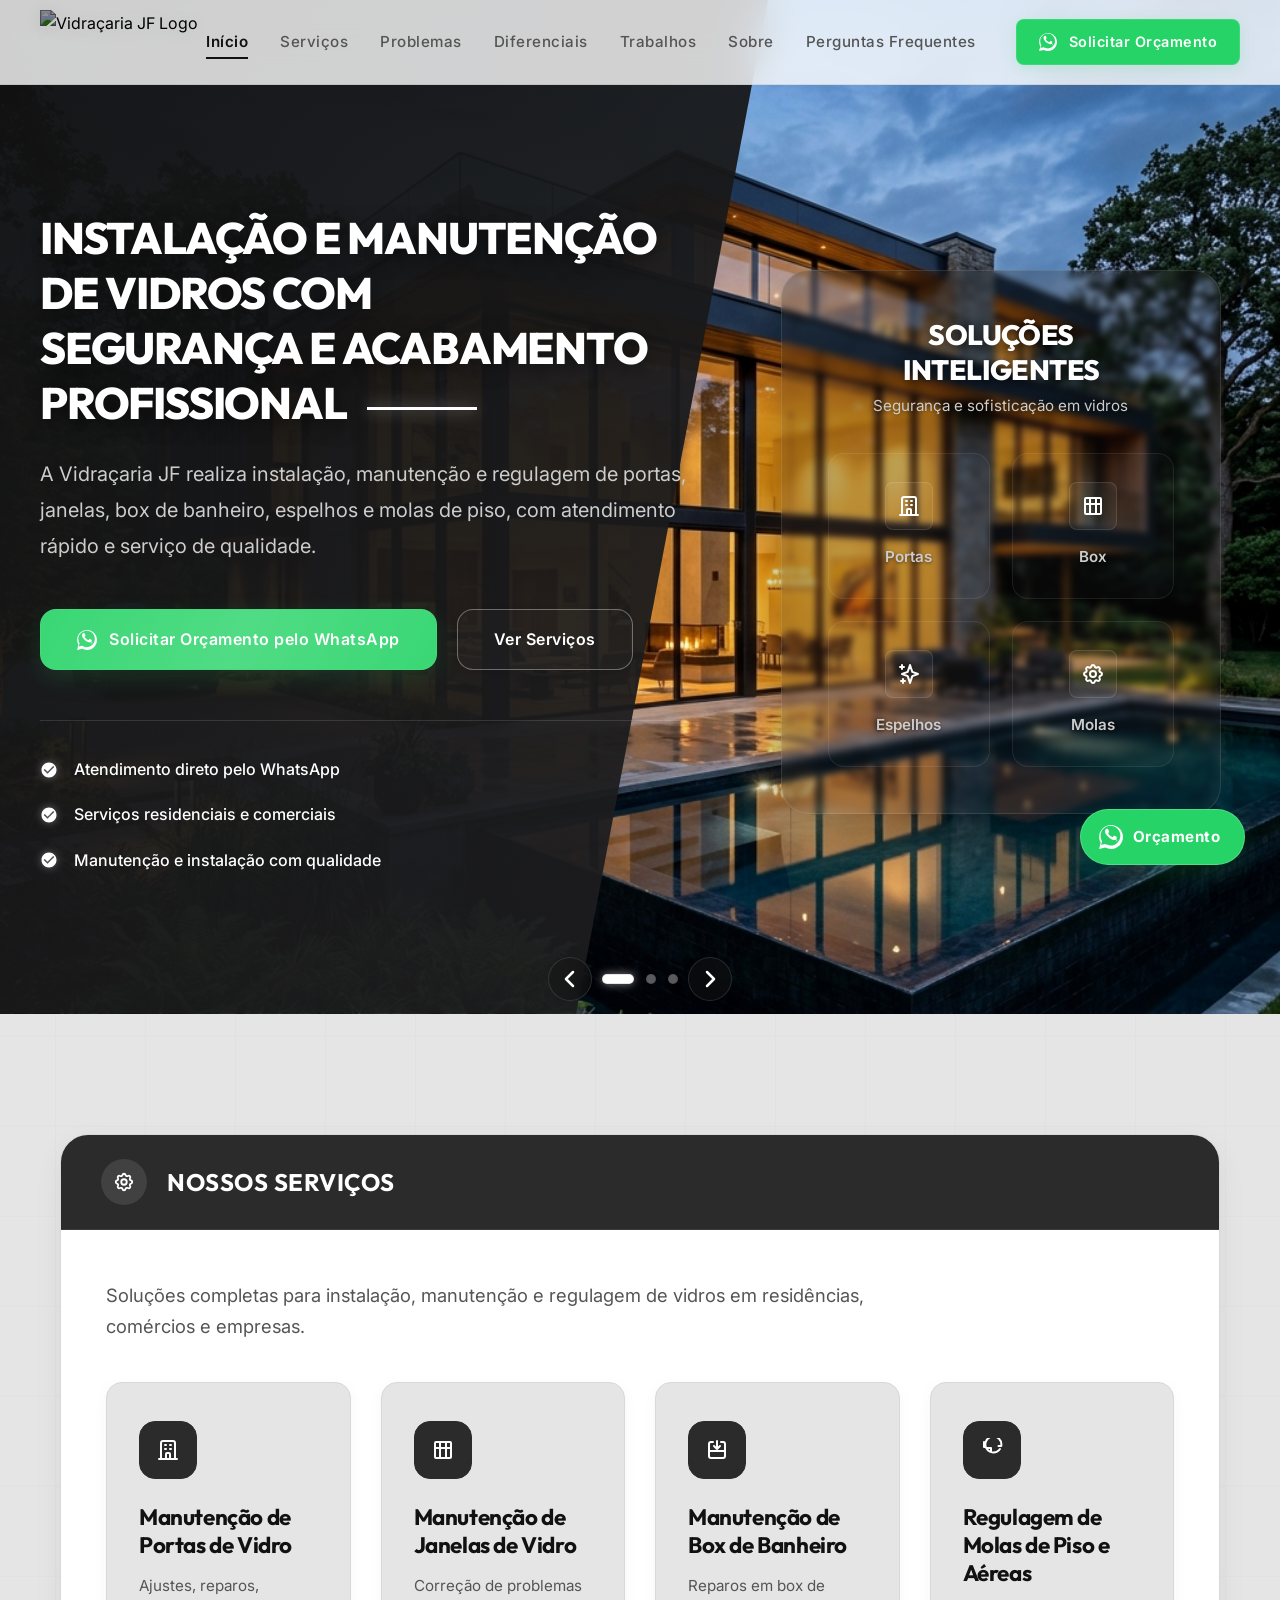
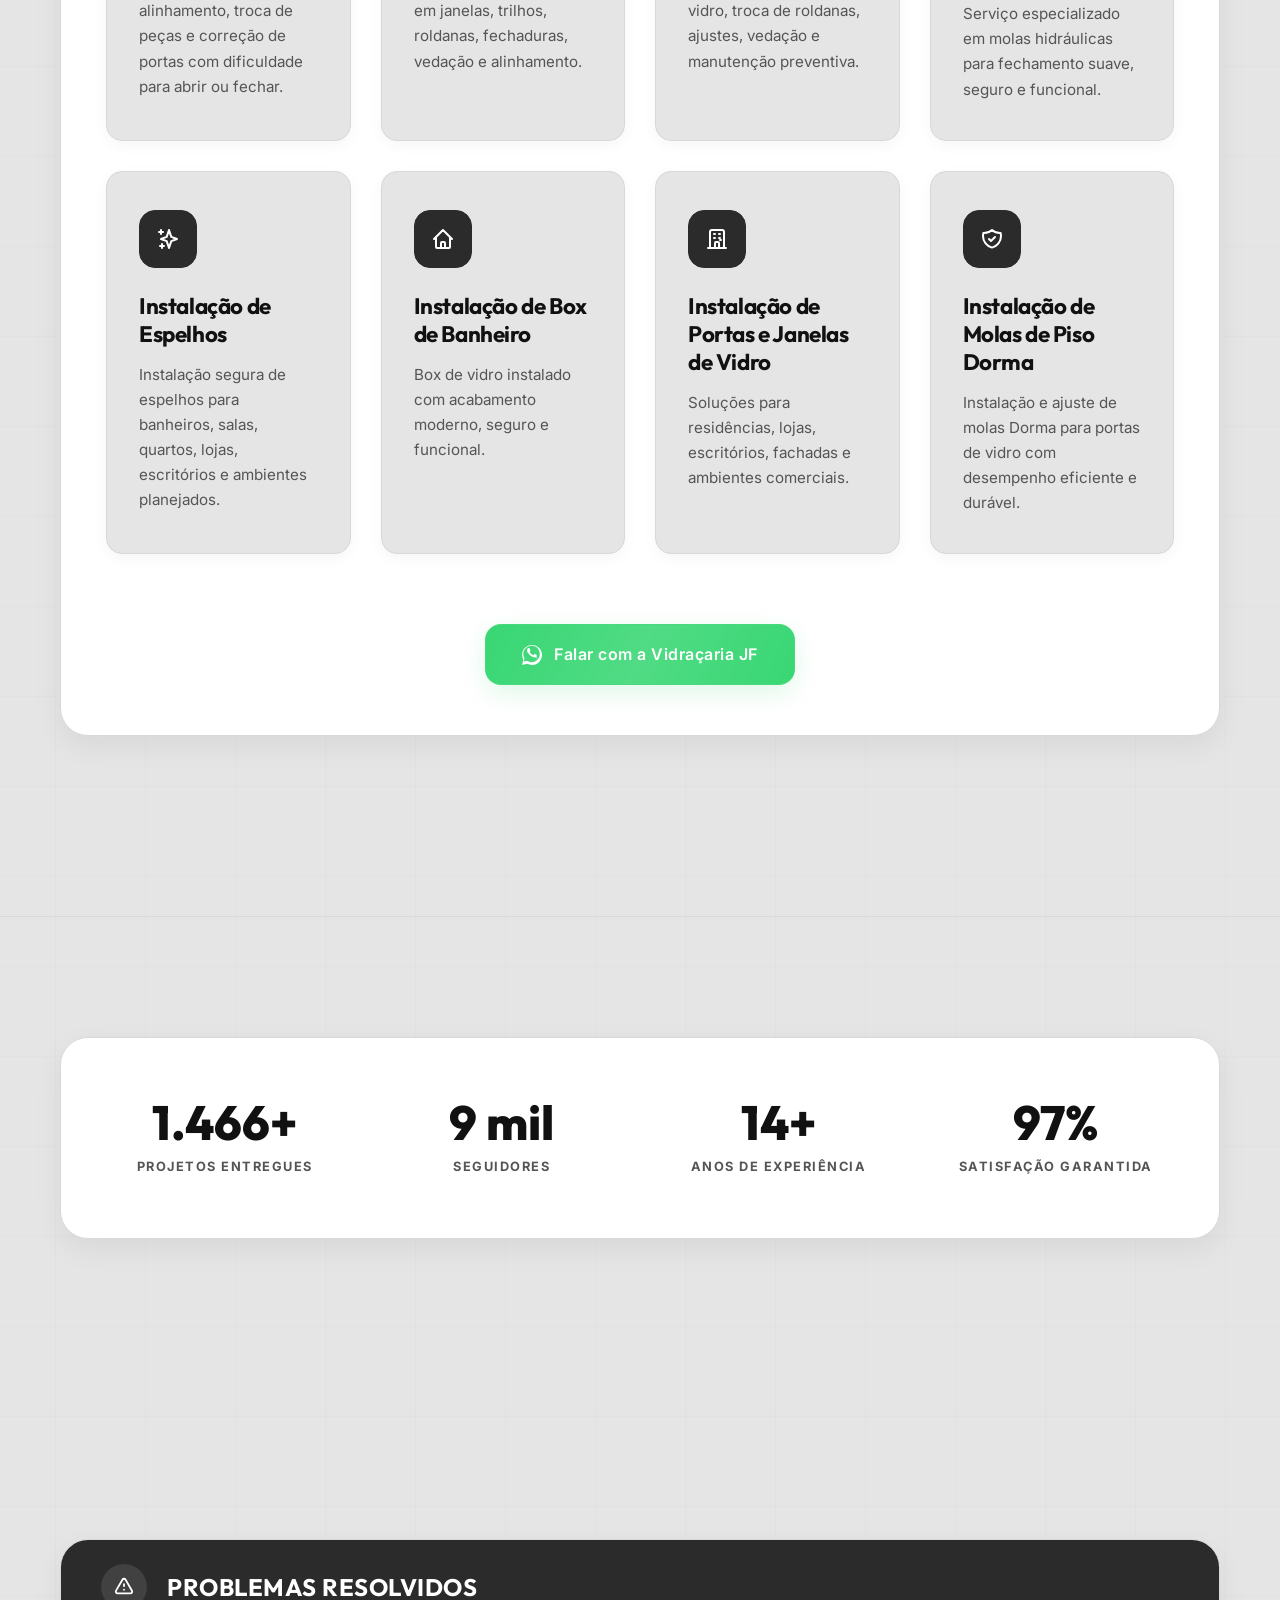
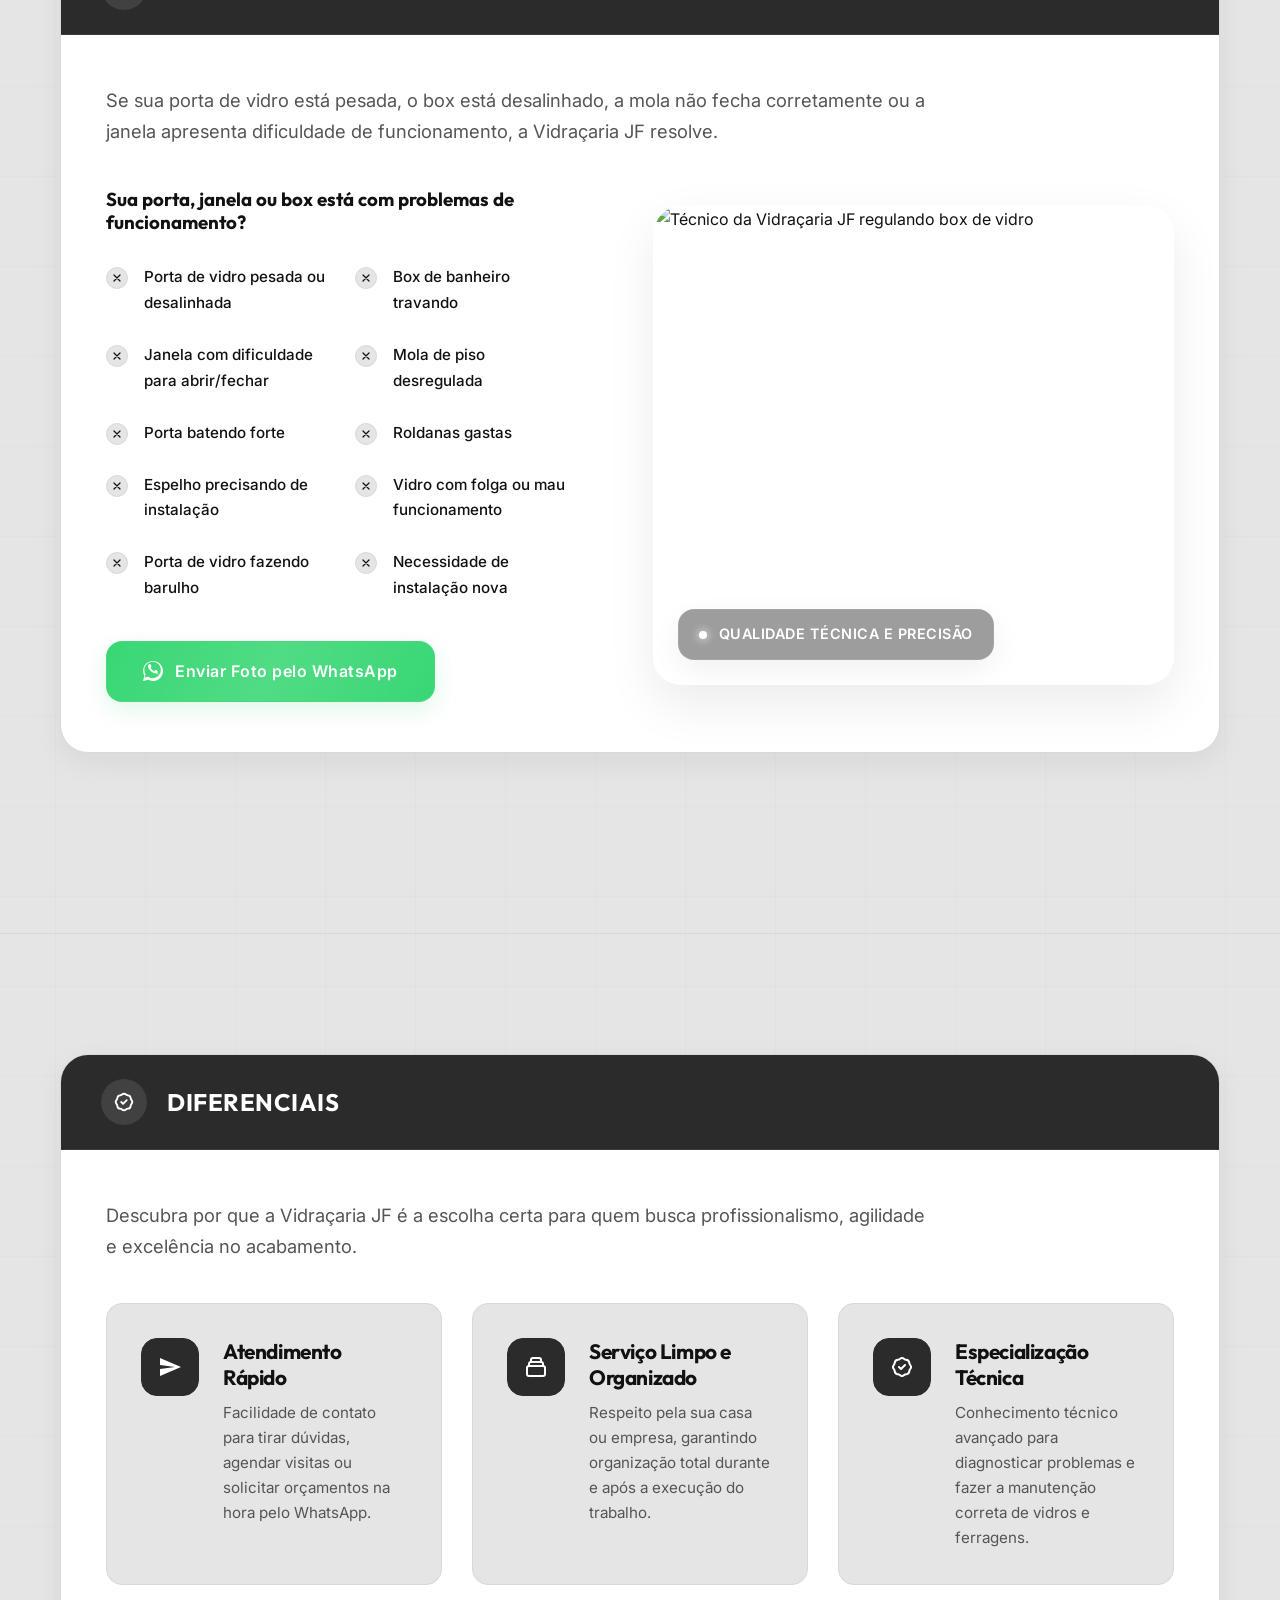
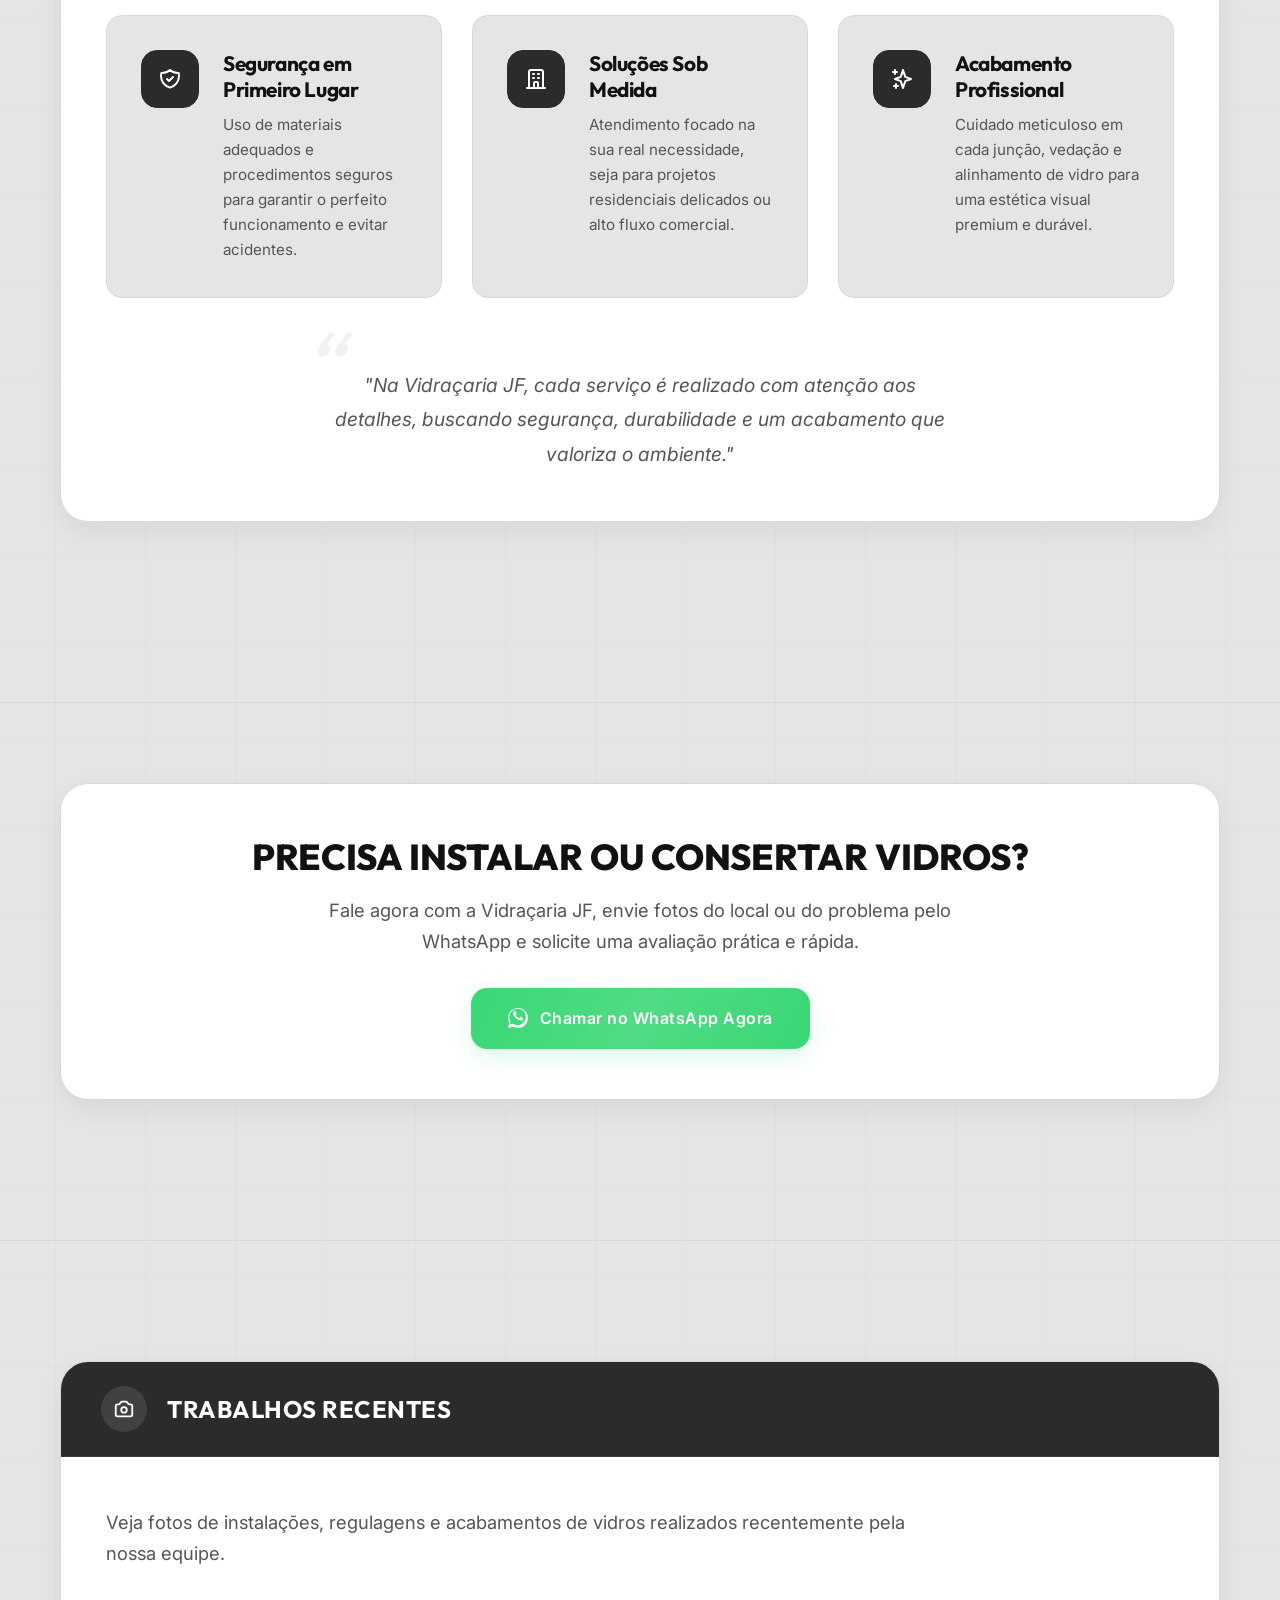
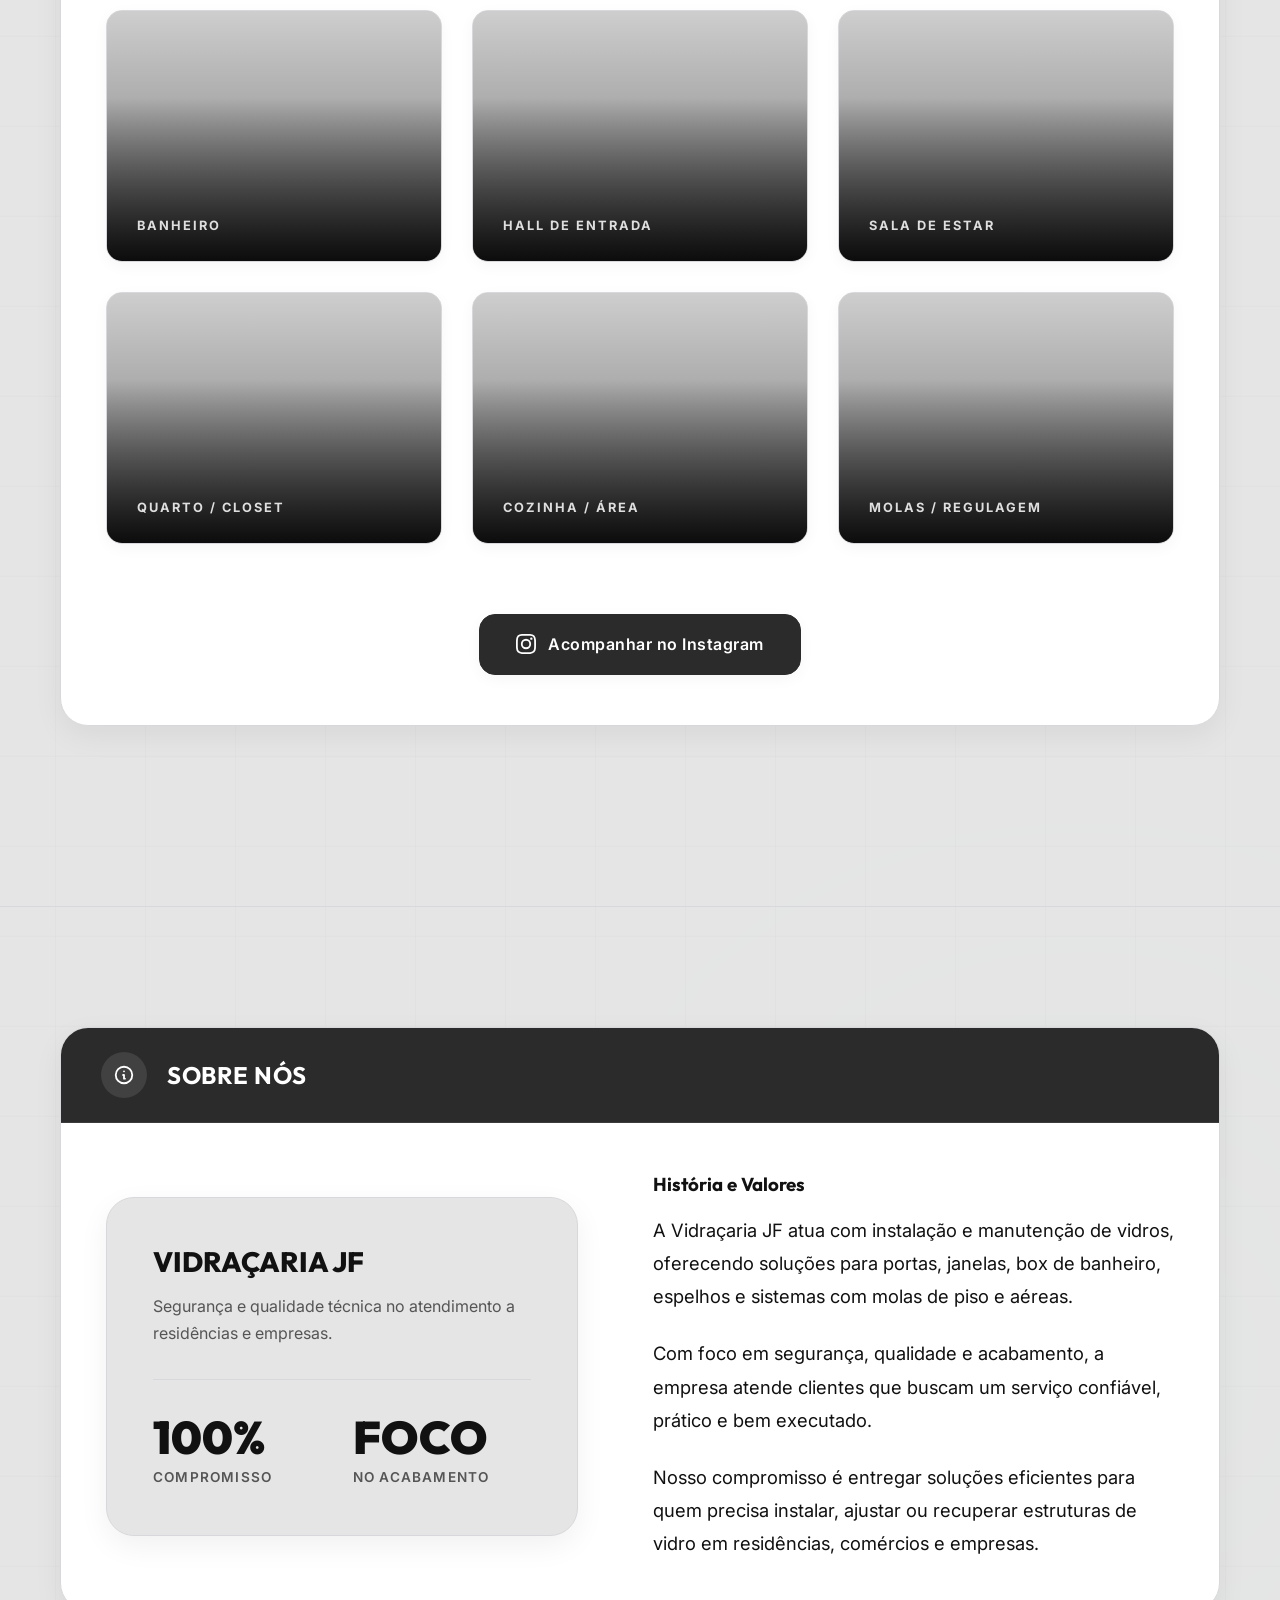
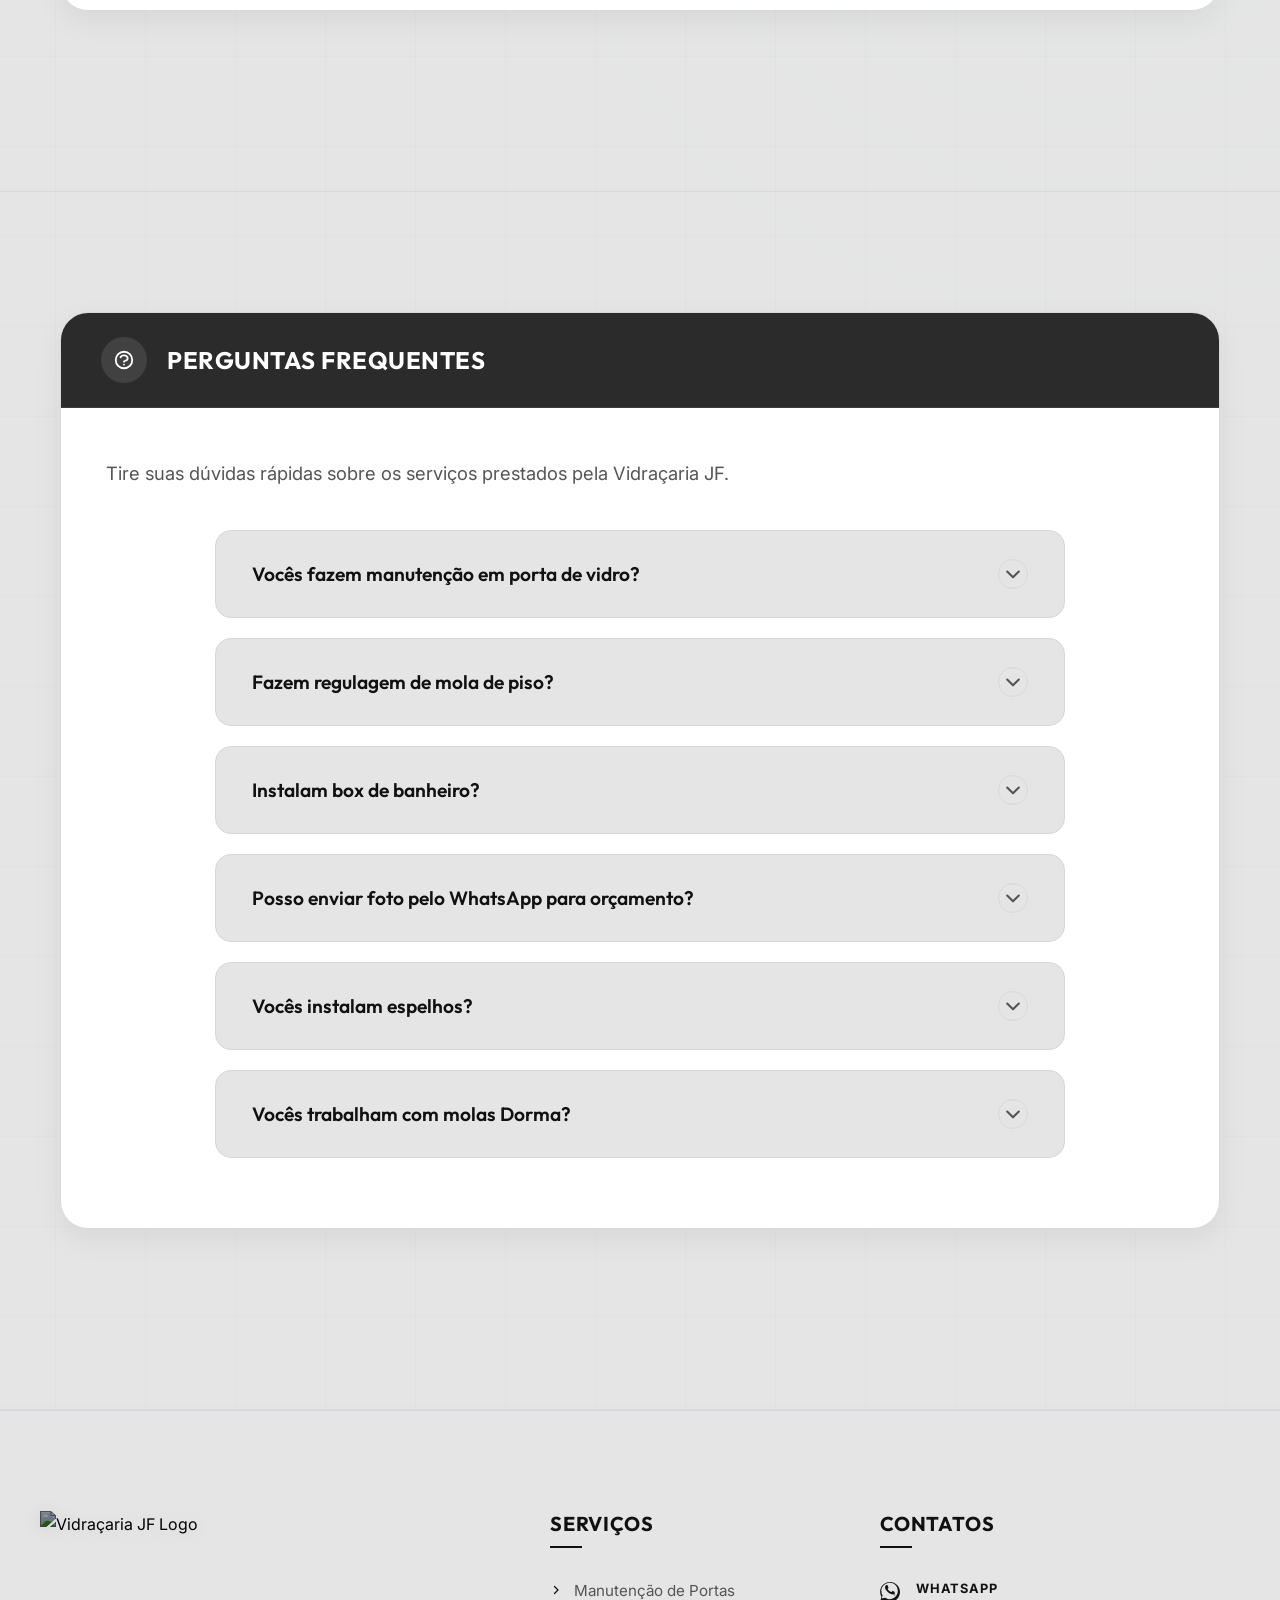
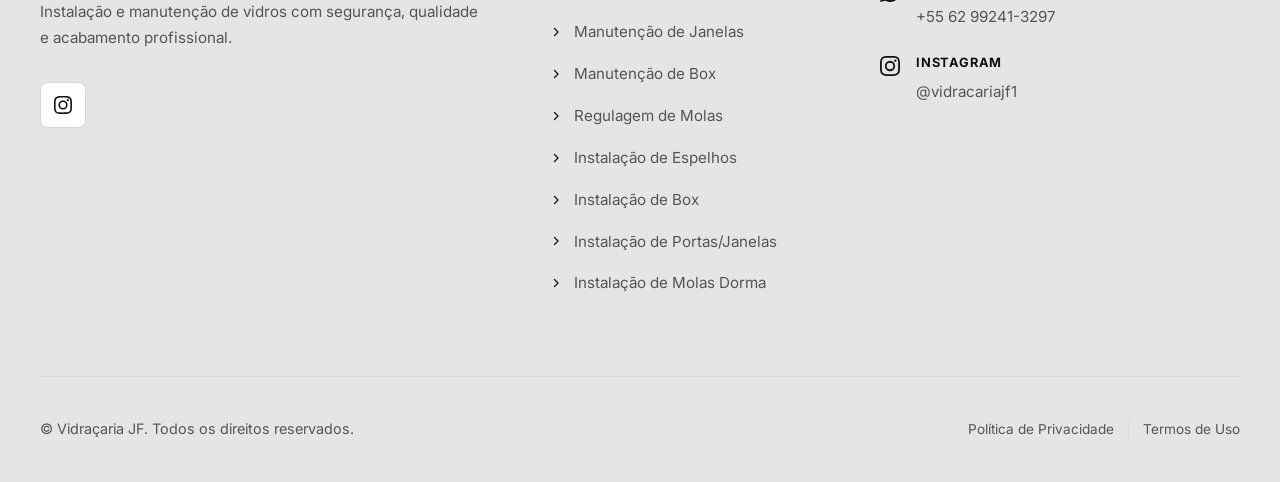
==== index.html @ d9246ce6 "feat(gallery): add new kitchen enclosure image to cozinha album" ====
<!DOCTYPE html>
<html lang="pt-BR">
<head>
  <meta charset="UTF-8">
  <meta name="viewport" content="width=device-width, initial-scale=1.0">
  
  <!-- SEO Meta Tags -->
  <title>Vidraçaria JF | Instalação e Manutenção de Vidros</title>
  <meta name="description" content="Vidraçaria JF realiza instalação e manutenção de portas, janelas, box de banheiro, espelhos e molas de piso. Solicite orçamento pelo WhatsApp.">
  <meta name="keywords" content="vidraçaria jf, manutenção de vidro, box de banheiro, instalação de espelho, molas de piso dorma, regulagem de mola, porta de vidro, janela de vidro">
  <meta name="robots" content="index, follow">
  
  <!-- Open Graph / Facebook -->
  <meta property="og:type" content="website">
  <meta property="og:title" content="Vidraçaria JF | Instalação e Manutenção de Vidros">
  <meta property="og:description" content="Instalação, manutenção e regulagem de portas, janelas, box de banheiro, espelhos e molas de piso com acabamento profissional.">
  <meta property="og:image" content="https://i.ibb.co/GhKznfY/Design-sem-nome-2.webp">
  
  <!-- Favicon -->
  <link rel="icon" type="image/png" href="https://i.ibb.co/GhKznfY/Design-sem-nome-2.webp">

  <!-- CSS Stylesheet -->
  <link rel="stylesheet" href="style.css?v=1.0.20">

  <!-- JS Script -->
  <script src="script.js?v=1.0.20" defer></script>
</head>
<body>
  <!-- Ambient background glass glows -->
  <div class="bg-glow glow-1"></div>
  <div class="bg-glow glow-2"></div>

  <!-- ==========================================================================
     1. FIXED HEADER
     ========================================================================== -->
  <header class="header" id="header">
    <div class="container">
      <a href="#home" class="logo" id="logoLink" aria-label="Vidraçaria JF Home">
        <img src="https://i.ibb.co/GhKznfY/Design-sem-nome-2.webp" alt="Vidraçaria JF Logo">
      </a>
      
      <!-- Hamburger Menu Toggle (Mobile) -->
      <button class="menu-toggle" id="menuToggle" aria-label="Abrir Menu">
        <span></span>
        <span></span>
        <span></span>
      </button>

      <!-- Navigation Menu -->
      <nav class="nav" id="navMenu">
        <ul class="nav-list">
          <li><a href="#home" class="nav-link active">Início</a></li>
          <li><a href="#servicos" class="nav-link">Serviços</a></li>
          <li><a href="#problemas" class="nav-link">Problemas</a></li>
          <li><a href="#diferenciais" class="nav-link">Diferenciais</a></li>
          <li><a href="#trabalhos" class="nav-link">Trabalhos</a></li>
          <li><a href="#sobre" class="nav-link">Sobre</a></li>
          <li><a href="#faq" class="nav-link">Perguntas Frequentes</a></li>
        </ul>
        <div class="header-cta">
          <a href="#orcamento-cta" class="btn btn-whatsapp-dark" id="headerCtaBtn">
            <svg width="18" height="18" fill="currentColor" viewBox="0 0 24 24"><path d="M.057 24l1.687-6.163c-1.041-1.804-1.588-3.849-1.587-5.946C.06 5.348 5.397.01 12.008.01c3.202.001 6.212 1.246 8.477 3.514 2.266 2.268 3.507 5.28 3.505 8.484-.004 6.657-5.34 11.997-11.953 11.997-2.005-.001-3.973-.502-5.724-1.455L0 24zm6.59-4.846c1.6.95 3.197 1.451 4.793 1.453 5.467 0 9.913-4.444 9.916-9.91.002-2.65-1.02-5.14-2.871-6.994C16.634 1.85 14.15 .83 11.516.83c-5.47 0-9.917 4.444-9.92 9.912-.002 1.944.512 3.842 1.488 5.53l-.999 3.651 3.734-.979c1.643.896 3.12 1.32 4.828 1.32zm10.963-7.478c-.3-.15-1.77-.875-2.043-.974-.275-.099-.475-.149-.675.15-.2.299-.775.974-.95 1.174-.175.199-.35.224-.65.074-.3-.15-1.265-.467-2.41-1.485-.89-.793-1.49-1.773-1.665-2.073-.175-.3-.019-.461.13-.611.134-.134.3-.349.45-.524.149-.174.199-.299.299-.499.1-.2.05-.374-.025-.524-.075-.15-.675-1.625-.925-2.224-.244-.589-.493-.51-.675-.519-.175-.009-.375-.01-.575-.01a1.102 1.102 0 0 0-.799.374c-.275.299-1.05 1.024-1.05 2.499 0 1.475 1.075 2.899 1.225 3.099.15.199 2.116 3.23 5.125 4.53.715.309 1.273.494 1.708.633.718.228 1.37.196 1.887.119.577-.087 1.77-.724 2.02-.1.399.249.25.799.15.998.05.2.025.374-.025.524s-.3.15-.6.074z"/></svg>
            Solicitar Orçamento
          </a>
        </div>
      </nav>
    </div>
  </header>

  <!-- ==========================================================================
     2. HERO SECTION / PRIMEIRA DOBRA
     ========================================================================== */ -->
  <section class="hero" id="home">
    <div class="container">
      <div class="hero-grid">
        
        <!-- Left Side: Content -->
        <div class="hero-content reveal">
          <h1>Instalação e Manutenção de Vidros com <span>Segurança e Acabamento Profissional</span></h1>
          <p class="subtitle">A Vidraçaria JF realiza instalação, manutenção e regulagem de portas, janelas, box de banheiro, espelhos e molas de piso, com atendimento rápido e serviço de qualidade.</p>
          
          <div class="hero-actions">
            <a href="#orcamento-cta" class="btn btn-whatsapp" id="heroCtaWhatsapp">
              <svg width="20" height="20" fill="currentColor" viewBox="0 0 24 24"><path d="M.057 24l1.687-6.163c-1.041-1.804-1.588-3.849-1.587-5.946C.06 5.348 5.397.01 12.008.01c3.202.001 6.212 1.246 8.477 3.514 2.266 2.268 3.507 5.28 3.505 8.484-.004 6.657-5.34 11.997-11.953 11.997-2.005-.001-3.973-.502-5.724-1.455L0 24zm6.59-4.846c1.6.95 3.197 1.451 4.793 1.453 5.467 0 9.913-4.444 9.916-9.91.002-2.65-1.02-5.14-2.871-6.994C16.634 1.85 14.15 .83 11.516.83c-5.47 0-9.917 4.444-9.92 9.912-.002 1.944.512 3.842 1.488 5.53l-.999 3.651 3.734-.979c1.643.896 3.12 1.32 4.828 1.32zm10.963-7.478c-.3-.15-1.77-.875-2.043-.974-.275-.099-.475-.149-.675.15-.2.299-.775.974-.95 1.174-.175.199-.35.224-.65.074-.3-.15-1.265-.467-2.41-1.485-.89-.793-1.49-1.773-1.665-2.073-.175-.3-.019-.461.13-.611.134-.134.3-.349.45-.524.149-.174.199-.299.299-.499.1-.2.05-.374-.025-.524-.075-.15-.675-1.625-.925-2.224-.244-.589-.493-.51-.675-.519-.175-.009-.375-.01-.575-.01a1.102 1.102 0 0 0-.799.374c-.275.299-1.05 1.024-1.05 2.499 0 1.475 1.075 2.899 1.225 3.099.15.199 2.116 3.23 5.125 4.53.715.309 1.273.494 1.708.633.718.228 1.37.196 1.887.119.577-.087 1.77-.724 2.02-.1.399.249.25.799.15.998.05.2.025.374-.025.524s-.3.15-.6.074z"/></svg>
              Solicitar Orçamento pelo WhatsApp
            </a>
            <a href="#servicos" class="btn btn-outline" id="heroCtaServices">Ver Serviços</a>
          </div>
          
          <div class="hero-features">
            <div class="hero-feature-item">
              <svg width="18" height="18" fill="currentColor" viewBox="0 0 24 24"><path d="M12 2C6.48 2 2 6.48 2 12s4.48 10 10 10 10-4.48 10-10S17.52 2 12 2zm-2 15l-5-5 1.41-1.41L10 14.17l7.59-7.59L19 8l-9 9z"/></svg>
              <span>Atendimento direto pelo WhatsApp</span>
            </div>
            <div class="hero-feature-item">
              <svg width="18" height="18" fill="currentColor" viewBox="0 0 24 24"><path d="M12 2C6.48 2 2 6.48 2 12s4.48 10 10 10 10-4.48 10-10S17.52 2 12 2zm-2 15l-5-5 1.41-1.41L10 14.17l7.59-7.59L19 8l-9 9z"/></svg>
              <span>Serviços residenciais e comerciais</span>
            </div>
            <div class="hero-feature-item">
              <svg width="18" height="18" fill="currentColor" viewBox="0 0 24 24"><path d="M12 2C6.48 2 2 6.48 2 12s4.48 10 10 10 10-4.48 10-10S17.52 2 12 2zm-2 15l-5-5 1.41-1.41L10 14.17l7.59-7.59L19 8l-9 9z"/></svg>
              <span>Manutenção e instalação com qualidade</span>
            </div>
          </div>
        </div>
        
        <!-- Right Side: Hero Visual with Glass Overlay Card -->
        <div class="hero-visual reveal delay-200">
          <div class="glass-card-wrapper hero-overlay-card">
            <div class="glass-card-header">
              <h3>Soluções Inteligentes</h3>
              <p>Segurança e sofisticação em vidros</p>
            </div>
            
            <div class="glass-items-grid">
              <div class="glass-item">
                <div class="icon-box">
                  <!-- Door SVG -->
                  <svg width="24" height="24" fill="none" stroke="currentColor" stroke-width="2" viewBox="0 0 24 24"><path stroke-linecap="round" stroke-linejoin="round" d="M19 21V5a2 2 0 00-2-2H7a2 2 0 00-2 2v16m14 0h2m-2 0h-5m-9 0H3m2 0h5M9 7h1m-1 4h1m4-4h1m-1 4h1m-5 10v-5a1 1 0 011-1h2a1 1 0 011 1v5m-4 0h4"/></svg>
                </div>
                <span>Portas</span>
              </div>
              
              <div class="glass-item">
                <div class="icon-box">
                  <!-- Box/Shower SVG -->
                  <svg width="24" height="24" fill="none" stroke="currentColor" stroke-width="2" viewBox="0 0 24 24"><path stroke-linecap="round" stroke-linejoin="round" d="M4 5a1 1 0 011-1h14a1 1 0 011 1v14a1 1 0 01-1 1H5a1 1 0 01-1-1V5z M9 4v16M15 4v16M4 10h16"/></svg>
                </div>
                <span>Box</span>
              </div>
              
              <div class="glass-item">
                <div class="icon-box">
                  <!-- Mirror/Sparkles SVG -->
                  <svg width="24" height="24" fill="none" stroke="currentColor" stroke-width="2" viewBox="0 0 24 24"><path stroke-linecap="round" stroke-linejoin="round" d="M5 3v4M3 5h4M6 17v4m-2-2h4m5-16l2.286 6.857L21 12l-5.714 2.143L13 21l-2.286-6.857L5 12l5.714-2.143L13 3z"/></svg>
                </div>
                <span>Espelhos</span>
              </div>
              
              <div class="glass-item">
                <div class="icon-box">
                  <!-- Wrench/Spring SVG -->
                  <svg width="24" height="24" fill="none" stroke="currentColor" stroke-width="2" viewBox="0 0 24 24"><path stroke-linecap="round" stroke-linejoin="round" d="M10.325 4.317c.426-1.756 2.924-1.756 3.35 0a1.724 1.724 0 002.573 1.066c1.543-.94 3.31.826 2.37 2.37a1.724 1.724 0 001.065 2.572c1.756.426 1.756 2.924 0 3.35a1.724 1.724 0 00-1.066 2.573c.94 1.543-.826 3.31-2.37 2.37a1.724 1.724 0 00-2.572 1.065c-.426 1.756-2.924 1.756-3.35 0a1.724 1.724 0 00-2.573-1.066c-1.543.94-3.31-.826-2.37-2.37a1.724 1.724 0 00-1.065-2.572c-1.756-.426-1.756-2.924 0-3.35a1.724 1.724 0 001.066-2.573c-.94-1.543.826-3.31 2.37-2.37.996.608 2.296.07 2.572-1.065z M15 12a3 3 0 11-6 0 3 3 0 016 0z"/></svg>
                </div>
                <span>Molas</span>
              </div>
            </div>
          </div>

        </div>
        
      </div>
    </div>
    
    <!-- Slider dots visual element -->
    <div class="hero-slider-dots">
      <span class="dot active"></span>
      <span class="dot"></span>
      <span class="dot"></span>
    </div>

    <!-- Slider navigation arrows -->
    <button class="hero-slider-arrow prev" id="heroPrevBtn" aria-label="Slide anterior">
      <svg width="24" height="24" fill="none" stroke="currentColor" stroke-width="2.5" viewBox="0 0 24 24"><path stroke-linecap="round" stroke-linejoin="round" d="M15 19l-7-7 7-7"/></svg>
    </button>
    <button class="hero-slider-arrow next" id="heroNextBtn" aria-label="Próximo slide">
      <svg width="24" height="24" fill="none" stroke="currentColor" stroke-width="2.5" viewBox="0 0 24 24"><path stroke-linecap="round" stroke-linejoin="round" d="M9 5l7 7-7 7"/></svg>
    </button>
  </section>

  <main>
    <!-- ==========================================================================
       3. SEÇÃO DE SERVIÇOS
       ========================================================================== */ -->
    <section class="section services" id="servicos">
      <div class="container">
        
        <div class="panel-boxed reveal">
          <div class="section-banner-title">
            <div class="banner-icon">
              <!-- Wrench/Gear SVG -->
              <svg width="24" height="24" fill="none" stroke="currentColor" stroke-width="2" viewBox="0 0 24 24"><path stroke-linecap="round" stroke-linejoin="round" d="M10.325 4.317c.426-1.756 2.924-1.756 3.35 0a1.724 1.724 0 002.573 1.066c1.543-.94 3.31.826 2.37 2.37a1.724 1.724 0 001.065 2.572c1.756.426 1.756 2.924 0 3.35a1.724 1.724 0 00-1.066 2.573c.94 1.543-.826 3.31-2.37 2.37a1.724 1.724 0 00-2.572 1.065c-.426 1.756-2.924 1.756-3.35 0a1.724 1.724 0 00-2.573-1.066c-1.543.94-3.31-.826-2.37-2.37a1.724 1.724 0 00-1.065-2.572c-1.756-.426-1.756-2.924 0-3.35a1.724 1.724 0 001.066-2.573c-.94-1.543.826-3.31 2.37-2.37.996.608 2.296.07 2.572-1.065z M15 12a3 3 0 11-6 0 3 3 0 016 0z"/></svg>
            </div>
            <h2>Nossos Serviços</h2>
          </div>
          
          <div class="panel-content">
            <p class="section-banner-intro">Soluções completas para instalação, manutenção e regulagem de vidros em residências, comércios e empresas.</p>
            <div class="services-grid">
                <!-- Card 1 -->
              <div class="service-card reveal" id="servico-portas">
                <div class="icon-wrapper">
                  <svg width="24" height="24" fill="none" stroke="currentColor" stroke-width="2" viewBox="0 0 24 24"><path stroke-linecap="round" stroke-linejoin="round" d="M19 21V5a2 2 0 00-2-2H7a2 2 0 00-2 2v16m14 0h2m-2 0h-5m-9 0H3m2 0h5M9 7h1m-1 4h1m4-4h1m-1 4h1m-5 10v-5a1 1 0 011-1h2a1 1 0 011 1v5m-4 0h4"/></svg>
                </div>
                <h3>Manutenção de Portas de Vidro</h3>
                <p>Ajustes, reparos, alinhamento, troca de peças e correção de portas com dificuldade para abrir ou fechar.</p>
              </div>
              
              <!-- Card 2 -->
              <div class="service-card reveal delay-100" id="servico-janelas">
                <div class="icon-wrapper">
                  <svg width="24" height="24" fill="none" stroke="currentColor" stroke-width="2" viewBox="0 0 24 24"><path stroke-linecap="round" stroke-linejoin="round" d="M4 5a1 1 0 011-1h14a1 1 0 011 1v14a1 1 0 01-1 1H5a1 1 0 01-1-1V5z M9 4v16M15 4v16M4 10h16"/></svg>
                </div>
                <h3>Manutenção de Janelas de Vidro</h3>
                <p>Correção de problemas em janelas, trilhos, roldanas, fechaduras, vedação e alinhamento.</p>
              </div>
              
              <!-- Card 3 -->
              <div class="service-card reveal delay-200" id="servico-box">
                <div class="icon-wrapper">
                  <svg width="24" height="24" fill="none" stroke="currentColor" stroke-width="2" viewBox="0 0 24 24"><path stroke-linecap="round" stroke-linejoin="round" d="M8 4H6a2 2 0 00-2 2v12a2 2 0 002 2h12a2 2 0 002-2V6a2 2 0 00-2-2h-2m-4-1v8m0 0l3-3m-3 3L9 8m-5 5h16"/></svg>
                </div>
                <h3>Manutenção de Box de Banheiro</h3>
                <p>Reparos em box de vidro, troca de roldanas, ajustes, vedação e manutenção preventiva.</p>
              </div>
              
              <!-- Card 4 -->
              <div class="service-card reveal delay-300" id="servico-molas">
                <div class="icon-wrapper">
                  <svg width="24" height="24" fill="none" stroke="currentColor" stroke-width="2" viewBox="0 0 24 24"><path stroke-linecap="round" stroke-linejoin="round" d="M4 4v5h.582m15.356 2A8.001 8.001 0 1121.21 8H18.5M7 10h4v4"/></svg>
                </div>
                <h3>Regulagem de Molas de Piso e Aéreas</h3>
                <p>Serviço especializado em molas hidráulicas para fechamento suave, seguro e funcional.</p>
              </div>
              
              <!-- Card 5 -->
              <div class="service-card reveal" id="servico-espelhos">
                <div class="icon-wrapper">
                  <svg width="24" height="24" fill="none" stroke="currentColor" stroke-width="2" viewBox="0 0 24 24"><path stroke-linecap="round" stroke-linejoin="round" d="M5 3v4M3 5h4M6 17v4m-2-2h4m5-16l2.286 6.857L21 12l-5.714 2.143L13 21l-2.286-6.857L5 12l5.714-2.143L13 3z"/></svg>
                </div>
                <h3>Instalação de Espelhos</h3>
                <p>Instalação segura de espelhos para banheiros, salas, quartos, lojas, escritórios e ambientes planejados.</p>
              </div>
              
              <!-- Card 6 -->
              <div class="service-card reveal delay-100" id="servico-inst-box">
                <div class="icon-wrapper">
                  <svg width="24" height="24" fill="none" stroke="currentColor" stroke-width="2" viewBox="0 0 24 24"><path stroke-linecap="round" stroke-linejoin="round" d="M3 12l2-2m0 0l7-7 7 7M5 10v10a1 1 0 001 1h3m10-11l2 2m-2-2v10a1 1 0 01-1 1h-3m-6 0a1 1 0 001-1v-4a1 1 0 011-1h2a1 1 0 011 1v4a1 1 0 001 1m-6 0h6"/></svg>
                </div>
                <h3>Instalação de Box de Banheiro</h3>
                <p>Box de vidro instalado com acabamento moderno, seguro e funcional.</p>
              </div>
              
              <!-- Card 7 -->
              <div class="service-card reveal delay-200" id="servico-inst-portas-janelas">
                <div class="icon-wrapper">
                  <svg width="24" height="24" fill="none" stroke="currentColor" stroke-width="2" viewBox="0 0 24 24"><path stroke-linecap="round" stroke-linejoin="round" d="M19 21V5a2 2 0 00-2-2H7a2 2 0 00-2 2v16m14 0h2m-2 0h-5m-9 0H3m2 0h5M9 7h1m-1 4h1m4-4h1m-1 4h1m-5 10v-5a1 1 0 011-1h2a1 1 0 011 1v5m-4 0h4 M15 13h1"/></svg>
                </div>
                <h3>Instalação de Portas e Janelas de Vidro</h3>
                <p>Soluções para residências, lojas, escritórios, fachadas e ambientes comerciais.</p>
              </div>
              
              <!-- Card 8 -->
              <div class="service-card reveal delay-300" id="servico-molas-piso">
                <div class="icon-wrapper">
                  <svg width="24" height="24" fill="none" stroke="currentColor" stroke-width="2" viewBox="0 0 24 24"><path stroke-linecap="round" stroke-linejoin="round" d="M9 12l2 2 4-4m5.618-4.016A11.955 11.955 0 0112 2.944a11.955 11.955 0 01-8.618 3.04A12.02 12.02 0 003 9c0 5.591 3.824 10.29 9 11.622 5.176-1.332 9-6.03 9-11.622 0-1.042-.133-2.052-.382-3.016z"/></svg>
                </div>
                <h3>Instalação de Molas de Piso Dorma</h3>
                <p>Instalação e ajuste de molas Dorma para portas de vidro com desempenho eficiente e durável.</p>
              </div>
              
            </div>
            
            <div class="services-action reveal">
              <a href="#orcamento-cta" class="btn btn-whatsapp" id="servicesCtaBtn">
                <svg width="20" height="20" fill="currentColor" viewBox="0 0 24 24"><path d="M.057 24l1.687-6.163c-1.041-1.804-1.588-3.849-1.587-5.946C.06 5.348 5.397.01 12.008.01c3.202.001 6.212 1.246 8.477 3.514 2.266 2.268 3.507 5.28 3.505 8.484-.004 6.657-5.34 11.997-11.953 11.997-2.005-.001-3.973-.502-5.724-1.455L0 24zm6.59-4.846c1.6.95 3.197 1.451 4.793 1.453 5.467 0 9.913-4.444 9.916-9.91.002-2.65-1.02-5.14-2.871-6.994C16.634 1.85 14.15 .83 11.516.83c-5.47 0-9.917 4.444-9.92 9.912-.002 1.944.512 3.842 1.488 5.53l-.999 3.651 3.734-.979c1.643.896 3.12 1.32 4.828 1.32zm10.963-7.478c-.3-.15-1.77-.875-2.043-.974-.275-.099-.475-.149-.675.15-.2.299-.775.974-.95 1.174-.175.199-.35.224-.65.074-.3-.15-1.265-.467-2.41-1.485-.89-.793-1.49-1.773-1.665-2.073-.175-.3-.019-.461.13-.611.134-.134.3-.349.45-.524.149-.174.199-.299.299-.499.1-.2.05-.374-.025-.524-.075-.15-.675-1.625-.925-2.224-.244-.589-.493-.51-.675-.519-.175-.009-.375-.01-.575-.01a1.102 1.102 0 0 0-.799.374c-.275.299-1.05 1.024-1.05 2.499 0 1.475 1.075 2.899 1.225 3.099.15.199 2.116 3.23 5.125 4.53.715.309 1.273.494 1.708.633.718.228 1.37.196 1.887.119.577-.087 1.77-.724 2.02-.1.399.249.25.799.15.998.05.2.025.374-.025.524s-.3.15-.6.074z"/></svg>
                Falar com a Vidraçaria JF
              </a>
            </div>
          </div>
        </div>
        
      </div>
    </section>

    <!-- ==========================================================================
       4. SEÇÃO DE PROBLEMAS QUE A EMPRESA RESOLVE
       ========================================================================== */ -->
    <!-- ==========================================================================
       3.5 SECAO DE ESTATISTICAS ANIMADAS (SOCIAL PROOF)
       ========================================================================== */ -->
    <section class="section stats" id="estatisticas">
      <div class="container">
        
        <div class="panel-boxed reveal">
          <div class="panel-content" style="padding: 60px 40px;">
            <div class="stats-grid">
              
              <div class="stat-box">
                <span class="stat-val" data-target="1500">0</span>
                <span class="stat-lbl">Projetos Entregues</span>
              </div>
              
              <div class="stat-box">
                <span class="stat-val" data-target="10">0</span>
                <span class="stat-lbl">Seguidores</span>
              </div>
              
              <div class="stat-box">
                <span class="stat-val" data-target="15">0</span>
                <span class="stat-lbl">Anos de Experi&ecirc;ncia</span>
              </div>
              
              <div class="stat-box">
                <span class="stat-val" data-target="100">0</span>
                <span class="stat-lbl">Satisfa&ccedil;&atilde;o Garantida</span>
              </div>
              
            </div>
          </div>
        </div>
        
      </div>
    </section>

    <!-- Custom Local Styles for Statistics Section -->
    <style>
      .stats-grid {
        display: grid;
        grid-template-columns: repeat(4, 1fr);
        gap: 30px;
        text-align: center;
      }
      .stat-box {
        display: flex;
        flex-direction: column;
        align-items: center;
        justify-content: center;
      }
      .stat-val {
        font-family: var(--font-titles);
        font-size: 3rem;
        font-weight: 800;
        color: var(--cinza-claro);
        margin-bottom: 10px;
        line-height: 1;
      }
      .stat-lbl {
        font-family: var(--font-body);
        font-size: 0.8rem;
        font-weight: 700;
        text-transform: uppercase;
        letter-spacing: 1.5px;
        color: var(--cinza-medio);
      }
      @media (max-width: 991px) {
        .stats-grid {
          grid-template-columns: repeat(2, 1fr);
          gap: 40px 20px;
        }
        .stat-val {
          font-size: 2.5rem;
        }
        .stat-lbl {
          font-size: 0.75rem;
          letter-spacing: 1px;
        }
      }
      @media (max-width: 480px) {
        .stats-grid {
          grid-template-columns: 1fr;
          gap: 30px;
        }
      }
    </style>

    <section class="section problems" id="problemas">
      <div class="container">
        
        <div class="panel-boxed reveal">
          <div class="section-banner-title">
            <div class="banner-icon">
              <!-- Alert/Warning SVG -->
              <svg width="24" height="24" fill="none" stroke="currentColor" stroke-width="2" viewBox="0 0 24 24"><path stroke-linecap="round" stroke-linejoin="round" d="M12 9v2m0 4h.01m-6.938 4h13.856c1.54 0 2.502-1.667 1.732-3L13.732 4c-.77-1.333-2.694-1.333-3.464 0L3.34 16c-.77 1.333.192 3 1.732 3z"/></svg>
            </div>
            <h2>Problemas Resolvidos</h2>
          </div>
          
          <div class="panel-content">
            <p class="section-banner-intro">Se sua porta de vidro está pesada, o box está desalinhado, a mola não fecha corretamente ou a janela apresenta dificuldade de funcionamento, a Vidraçaria JF resolve.</p>
            
            <div class="problems-grid">
              
              <!-- Left side: Text & Checklist -->
              <div class="problems-content">
                <h3>Sua porta, janela ou box está com problemas de funcionamento?</h3>
                <ul class="problems-list">
                  <li class="problems-item">
                    <svg width="18" height="18" fill="none" stroke="currentColor" stroke-width="2.5" viewBox="0 0 24 24"><path stroke-linecap="round" stroke-linejoin="round" d="M6 18L18 6M6 6l12 12"/></svg>
                    <span>Porta de vidro pesada ou desalinhada</span>
                  </li>
                  <li class="problems-item">
                    <svg width="18" height="18" fill="none" stroke="currentColor" stroke-width="2.5" viewBox="0 0 24 24"><path stroke-linecap="round" stroke-linejoin="round" d="M6 18L18 6M6 6l12 12"/></svg>
                    <span>Box de banheiro travando</span>
                  </li>
                  <li class="problems-item">
                    <svg width="18" height="18" fill="none" stroke="currentColor" stroke-width="2.5" viewBox="0 0 24 24"><path stroke-linecap="round" stroke-linejoin="round" d="M6 18L18 6M6 6l12 12"/></svg>
                    <span>Janela com dificuldade para abrir/fechar</span>
                  </li>
                  <li class="problems-item">
                    <svg width="18" height="18" fill="none" stroke="currentColor" stroke-width="2.5" viewBox="0 0 24 24"><path stroke-linecap="round" stroke-linejoin="round" d="M6 18L18 6M6 6l12 12"/></svg>
                    <span>Mola de piso desregulada</span>
                  </li>
                  <li class="problems-item">
                    <svg width="18" height="18" fill="none" stroke="currentColor" stroke-width="2.5" viewBox="0 0 24 24"><path stroke-linecap="round" stroke-linejoin="round" d="M6 18L18 6M6 6l12 12"/></svg>
                    <span>Porta batendo forte</span>
                  </li>
                  <li class="problems-item">
                    <svg width="18" height="18" fill="none" stroke="currentColor" stroke-width="2.5" viewBox="0 0 24 24"><path stroke-linecap="round" stroke-linejoin="round" d="M6 18L18 6M6 6l12 12"/></svg>
                    <span>Roldanas gastas</span>
                  </li>
                  <li class="problems-item">
                    <svg width="18" height="18" fill="none" stroke="currentColor" stroke-width="2.5" viewBox="0 0 24 24"><path stroke-linecap="round" stroke-linejoin="round" d="M6 18L18 6M6 6l12 12"/></svg>
                    <span>Espelho precisando de instalação</span>
                  </li>
                  <li class="problems-item">
                    <svg width="18" height="18" fill="none" stroke="currentColor" stroke-width="2.5" viewBox="0 0 24 24"><path stroke-linecap="round" stroke-linejoin="round" d="M6 18L18 6M6 6l12 12"/></svg>
                    <span>Vidro com folga ou mau funcionamento</span>
                  </li>
                  <li class="problems-item">
                    <svg width="18" height="18" fill="none" stroke="currentColor" stroke-width="2.5" viewBox="0 0 24 24"><path stroke-linecap="round" stroke-linejoin="round" d="M6 18L18 6M6 6l12 12"/></svg>
                    <span>Porta de vidro fazendo barulho</span>
                  </li>
                  <li class="problems-item">
                    <svg width="18" height="18" fill="none" stroke="currentColor" stroke-width="2.5" viewBox="0 0 24 24"><path stroke-linecap="round" stroke-linejoin="round" d="M6 18L18 6M6 6l12 12"/></svg>
                    <span>Necessidade de instalação nova</span>
                  </li>
                </ul>

                <a href="#orcamento-cta" class="btn btn-whatsapp" id="problemsCtaBtn">
                  <svg width="20" height="20" fill="currentColor" viewBox="0 0 24 24"><path d="M.057 24l1.687-6.163c-1.041-1.804-1.588-3.849-1.587-5.946C.06 5.348 5.397.01 12.008.01c3.202.001 6.212 1.246 8.477 3.514 2.266 2.268 3.507 5.28 3.505 8.484-.004 6.657-5.34 11.997-11.953 11.997-2.005-.001-3.973-.502-5.724-1.455L0 24zm6.59-4.846c1.6.95 3.197 1.451 4.793 1.453 5.467 0 9.913-4.444 9.916-9.91.002-2.65-1.02-5.14-2.871-6.994C16.634 1.85 14.15 .83 11.516.83c-5.47 0-9.917 4.444-9.92 9.912-.002 1.944.512 3.842 1.488 5.53l-.999 3.651 3.734-.979c1.643.896 3.12 1.32 4.828 1.32zm10.963-7.478c-.3-.15-1.77-.875-2.043-.974-.275-.099-.475-.149-.675.15-.2.299-.775.974-.95 1.174-.175.199-.35.224-.65.074-.3-.15-1.265-.467-2.41-1.485-.89-.793-1.49-1.773-1.665-2.073-.175-.3-.019-.461.13-.611.134-.134.3-.349.45-.524.149-.174.199-.299.299-.499.1-.2.05-.374-.025-.524-.075-.15-.675-1.625-.925-2.224-.244-.589-.493-.51-.675-.519-.175-.009-.375-.01-.575-.01a1.102 1.102 0 0 0-.799.374c-.275.299-1.05 1.024-1.05 2.499 0 1.475 1.075 2.899 1.225 3.099.15.199 2.116 3.23 5.125 4.53.715.309 1.273.494 1.708.633.718.228 1.37.196 1.887.119.577-.087 1.77-.724 2.02-.1.399.249.25.799.15.998.05.2.025.374-.025.524s-.3.15-.6.074z"/></svg>
                  Enviar Foto pelo WhatsApp
                </a>
              </div>
              
              <!-- Right side: Real Image Wrapper with Glass Glare reflection -->
              <div class="problems-image-wrapper reveal delay-200 glare-card">
                <img src="https://images.weserv.nl/?url=i.ibb.co/Jw2ncxg0/Feff-1.webp&w=600&q=85" alt="Técnico da Vidraçaria JF regulando box de vidro" class="problems-img">
                <div class="glass-overlay-label">
                  <span class="label-status"></span>
                  <p>Qualidade Técnica e Precisão</p>
                </div>
              </div>
              
            </div>
          </div>
        </div>

      </div>
    </section>

    <!-- ==========================================================================
       5. SEÇÃO DE DIFERENCIAIS
       ========================================================================== */ -->
    <section class="section diferenciais" id="diferenciais">
      <div class="container">
        
        <div class="panel-boxed reveal">
          <div class="section-banner-title">
            <div class="banner-icon">
              <!-- Medal/Shield SVG -->
              <svg width="24" height="24" fill="none" stroke="currentColor" stroke-width="2" viewBox="0 0 24 24"><path stroke-linecap="round" stroke-linejoin="round" d="M9 12l2 2 4-4M7.835 4.697a3.42 3.42 0 001.946-.806 3.42 3.42 0 014.438 0 3.42 3.42 0 001.946.806 3.42 3.42 0 013.138 3.138 3.42 3.42 0 00.806 1.946 3.42 3.42 0 010 4.438 3.42 3.42 0 00-.806 1.946 3.42 3.42 0 01-3.138 3.138 3.42 3.42 0 00-1.946.806 3.42 3.42 0 01-4.438 0 3.42 3.42 0 00-1.946-.806 3.42 3.42 0 01-3.138-3.138 3.42 3.42 0 00-.806-1.946 3.42 3.42 0 010-4.438 3.42 3.42 0 00.806-1.946 3.42 3.42 0 013.138-3.138z"/></svg>
            </div>
            <h2>Diferenciais</h2>
          </div>
          
          <div class="panel-content">
            <p class="section-banner-intro">Descubra por que a Vidraçaria JF é a escolha certa para quem busca profissionalismo, agilidade e excelência no acabamento.</p>
            
            <div class="diferenciais-grid">
              
              <!-- Diferencial 1 -->
              <div class="diferencial-card reveal">
                <div class="icon-wrapper">
                  <svg width="24" height="24" fill="currentColor" viewBox="0 0 24 24"><path d="M2.01 21L23 12 2.01 3 2 10l15 2-15 2z"/></svg>
                </div>
                <div class="diferencial-info">
                  <h3>Atendimento Rápido</h3>
                  <p>Facilidade de contato para tirar dúvidas, agendar visitas ou solicitar orçamentos na hora pelo WhatsApp.</p>
                </div>
              </div>
              
              <!-- Diferencial 2 -->
              <div class="diferencial-card reveal delay-100">
                <div class="icon-wrapper">
                  <svg width="24" height="24" fill="none" stroke="currentColor" stroke-width="2" viewBox="0 0 24 24"><path stroke-linecap="round" stroke-linejoin="round" d="M19 11H5m14 0a2 2 0 012 2v6a2 2 0 01-2 2H5a2 2 0 01-2-2v-6a2 2 0 012-2m14 0V9a2 2 0 00-2-2M5 11V9a2 2 0 012-2m0 0V5a2 2 0 012-2h6a2 2 0 012 2v2M7 7h10"/></svg>
                </div>
                <div class="diferencial-info">
                  <h3>Serviço Limpo e Organizado</h3>
                  <p>Respeito pela sua casa ou empresa, garantindo organização total durante e após a execução do trabalho.</p>
                </div>
              </div>
              
              <!-- Diferencial 3 -->
              <div class="diferencial-card reveal delay-200">
                <div class="icon-wrapper">
                  <svg width="24" height="24" fill="none" stroke="currentColor" stroke-width="2" viewBox="0 0 24 24"><path stroke-linecap="round" stroke-linejoin="round" d="M9 12l2 2 4-4M7.835 4.697a3.42 3.42 0 001.946-.806 3.42 3.42 0 014.438 0 3.42 3.42 0 001.946.806 3.42 3.42 0 013.138 3.138 3.42 3.42 0 00.806 1.946 3.42 3.42 0 010 4.438 3.42 3.42 0 00-.806 1.946 3.42 3.42 0 01-3.138 3.138 3.42 3.42 0 00-1.946.806 3.42 3.42 0 01-4.438 0 3.42 3.42 0 00-1.946-.806 3.42 3.42 0 01-3.138-3.138 3.42 3.42 0 00-.806-1.946 3.42 3.42 0 010-4.438 3.42 3.42 0 00.806-1.946 3.42 3.42 0 013.138-3.138z"/></svg>
                </div>
                <div class="diferencial-info">
                  <h3>Especialização Técnica</h3>
                  <p>Conhecimento técnico avançado para diagnosticar problemas e fazer a manutenção correta de vidros e ferragens.</p>
                </div>
              </div>
              
              <!-- Diferencial 4 -->
              <div class="diferencial-card reveal">
                <div class="icon-wrapper">
                  <svg width="24" height="24" fill="none" stroke="currentColor" stroke-width="2" viewBox="0 0 24 24"><path stroke-linecap="round" stroke-linejoin="round" d="M9 12l2 2 4-4m5.618-4.016A11.955 11.955 0 0112 2.944a11.955 11.955 0 01-8.618 3.04A12.02 12.02 0 003 9c0 5.591 3.824 10.29 9 11.622 5.176-1.332 9-6.03 9-11.622 0-1.042-.133-2.052-.382-3.016z"/></svg>
                </div>
                <div class="diferencial-info">
                  <h3>Segurança em Primeiro Lugar</h3>
                  <p>Uso de materiais adequados e procedimentos seguros para garantir o perfeito funcionamento e evitar acidentes.</p>
                </div>
              </div>
              
              <!-- Diferencial 5 -->
              <div class="diferencial-card reveal delay-100">
                <div class="icon-wrapper">
                  <svg width="24" height="24" fill="none" stroke="currentColor" stroke-width="2" viewBox="0 0 24 24"><path stroke-linecap="round" stroke-linejoin="round" d="M19 21V5a2 2 0 00-2-2H7a2 2 0 00-2 2v16m14 0h2m-2 0h-5m-9 0H3m2 0h5M9 7h1m-1 4h1m4-4h1m-1 4h1m-5 10v-5a1 1 0 011-1h2a1 1 0 011 1v5m-4 0h4"/></svg>
                </div>
                <div class="diferencial-info">
                  <h3>Soluções Sob Medida</h3>
                  <p>Atendimento focado na sua real necessidade, seja para projetos residenciais delicados ou alto fluxo comercial.</p>
                </div>
              </div>
              
              <!-- Diferencial 6 -->
              <div class="diferencial-card reveal delay-200">
                <div class="icon-wrapper">
                  <svg width="24" height="24" fill="none" stroke="currentColor" stroke-width="2" viewBox="0 0 24 24"><path stroke-linecap="round" stroke-linejoin="round" d="M5 3v4M3 5h4M6 17v4m-2-2h4m5-16l2.286 6.857L21 12l-5.714 2.143L13 21l-2.286-6.857L5 12l5.714-2.143L13 3z"/></svg>
                </div>
                <div class="diferencial-info">
                  <h3>Acabamento Profissional</h3>
                  <p>Cuidado meticuloso em cada junção, vedação e alinhamento de vidro para uma estética visual premium e durável.</p>
                </div>
              </div>
              
            </div>
            
            <p class="diferenciais-footer reveal">
              "Na Vidraçaria JF, cada serviço é realizado com atenção aos detalhes, buscando segurança, durabilidade e um acabamento que valoriza o ambiente."
            </p>
          </div>
        </div>
        
      </div>
    </section>

    <!-- ==========================================================================
       6. SEÇÃO DE CHAMADA PARA ORÇAMENTO
       ========================================================================== */ -->
    <section class="section cta-banner" id="orcamento-cta">
      <div class="container">
        <div class="panel-boxed cta-panel reveal">
          <div class="panel-content text-center">
            <h2>Precisa instalar ou consertar vidros?</h2>
            <p>Fale agora com a Vidraçaria JF, envie fotos do local ou do problema pelo WhatsApp e solicite uma avaliação prática e rápida.</p>
            <a href="https://wa.me/5562992413297?text=Ol%C3%A1%2C%20vim%20pela%20landing%20page%20da%20Vidra%C3%A7aria%20JF%20e%20quero%20solicitar%20um%20or%C3%A7amento." class="btn btn-whatsapp" id="bannerCtaWhatsapp" target="_blank" rel="noopener noreferrer">
              <svg width="20" height="20" fill="currentColor" viewBox="0 0 24 24"><path d="M.057 24l1.687-6.163c-1.041-1.804-1.588-3.849-1.587-5.946C.06 5.348 5.397.01 12.008.01c3.202.001 6.212 1.246 8.477 3.514 2.266 2.268 3.507 5.28 3.505 8.484-.004 6.657-5.34 11.997-11.953 11.997-2.005-.001-3.973-.502-5.724-1.455L0 24zm6.59-4.846c1.6.95 3.197 1.451 4.793 1.453 5.467 0 9.913-4.444 9.916-9.91.002-2.65-1.02-5.14-2.871-6.994C16.634 1.85 14.15 .83 11.516.83c-5.47 0-9.917 4.444-9.92 9.912-.002 1.944.512 3.842 1.488 5.53l-.999 3.651 3.734-.979c1.643.896 3.12 1.32 4.828 1.32zm10.963-7.478c-.3-.15-1.77-.875-2.043-.974-.275-.099-.475-.149-.675.15-.2.299-.775.974-.95 1.174-.175.199-.35.224-.65.074-.3-.15-1.265-.467-2.41-1.485-.89-.793-1.49-1.773-1.665-2.073-.175-.3-.019-.461.13-.611.134-.134.3-.349.45-.524.149-.174.199-.299.299-.499.1-.2.05-.374-.025-.524-.075-.15-.675-1.625-.925-2.224-.244-.589-.493-.51-.675-.519-.175-.009-.375-.01-.575-.01a1.102 1.102 0 0 0-.799.374c-.275.299-1.05 1.024-1.05 2.499 0 1.475 1.075 2.899 1.225 3.099.15.199 2.116 3.23 5.125 4.53.715.309 1.273.494 1.708.633.718.228 1.37.196 1.887.119.577-.087 1.77-.724 2.02-.1.399.249.25.799.15.998.05.2.025.374-.025.524s-.3.15-.6.074z"/></svg>
              Chamar no WhatsApp Agora
            </a>
          </div>
        </div>
      </div>
    </section>

    <!-- ==========================================================================
       7. SEÇÃO DE TRABALHOS / INSTAGRAM
       ========================================================================== */ -->
    <section class="section portfolio" id="trabalhos">
      <div class="container">
        
        <div class="panel-boxed reveal">
          <div class="section-banner-title">
            <div class="banner-icon">
              <!-- Camera/Instagram SVG -->
              <svg width="24" height="24" fill="none" stroke="currentColor" stroke-width="2" viewBox="0 0 24 24"><path stroke-linecap="round" stroke-linejoin="round" d="M3 9a2 2 0 012-2h.93a2 2 0 001.664-.89l.812-1.22A2 2 0 0110.07 4h3.86a2 2 0 011.664.89l.812 1.22A2 2 0 0018.07 7H19a2 2 0 012 2v9a2 2 0 01-2 2H5a2 2 0 01-2-2V9zM15 13a3 3 0 11-6 0 3 3 0 016 0z"/></svg>
            </div>
            <h2>Trabalhos Recentes</h2>
          </div>
          
          <div class="panel-content">
            <p class="section-banner-intro">Veja fotos de instalações, regulagens e acabamentos de vidros realizados recentemente pela nossa equipe.</p>
            
            <div class="portfolio-grid">
              
              <!-- Galeria 1: Banheiro -->
              <div class="portfolio-item reveal" data-src="https://images.weserv.nl/?url=i.ibb.co/BKZgtfvk/vidro-06-banheiro.webp&w=1200&q=85" data-title="Box de Vidro Temperado" data-category="Banheiro" data-gallery="banheiro">
                <div class="portfolio-placeholder" style="background-image: linear-gradient(to bottom, rgba(0,0,0,0.1), rgba(0,0,0,0.5)), url('https://images.weserv.nl/?url=i.ibb.co/BKZgtfvk/vidro-06-banheiro.webp&w=500&q=85');">
                  <div class="portfolio-placeholder-content">
                    <span>Banheiro</span>
                  </div>
                </div>
              </div>
              <!-- Imagens extras da galeria Banheiro (ocultas) -->
              <div class="portfolio-item-hidden" data-gallery="banheiro" data-src="https://images.weserv.nl/?url=i.ibb.co/Zp6JWXqh/vidro-07-banheiro.webp&w=1200&q=85" data-title="Box Loft Industrial Bronze" data-category="Banheiro"></div>
              <div class="portfolio-item-hidden" data-gallery="banheiro" data-src="https://images.weserv.nl/?url=i.ibb.co/vvXJzXbZ/vidro-08-banheiro.webp&w=1200&q=85" data-title="Box com Roldanas Aparentes" data-category="Banheiro"></div>
              <div class="portfolio-item-hidden" data-gallery="banheiro" data-src="https://images.weserv.nl/?url=i.ibb.co/ycFyc59y/vidro-09-banheiro.webp&w=1200&q=85" data-title="Espelho Retroiluminado com LED" data-category="Banheiro"></div>
              <div class="portfolio-item-hidden" data-gallery="banheiro" data-src="https://images.weserv.nl/?url=i.ibb.co/212KtW82/vidro-15-banheiro.webp&w=1200&q=85" data-title="Box de Canto em Vidro Verde" data-category="Banheiro"></div>
              <div class="portfolio-item-hidden" data-gallery="banheiro" data-src="https://images.weserv.nl/?url=i.ibb.co/qFdW9gMW/vidro-17-banheiro.webp&w=1200&q=85" data-title="Box Sanfonado Flex" data-category="Banheiro"></div>
              
              <!-- Galeria 2: Hall de Entrada -->
              <div class="portfolio-item reveal delay-100" data-src="https://images.weserv.nl/?url=i.ibb.co/d0bVKZ2t/vidro-01-hall.webp&w=1200&q=85" data-title="Porta de Vidro Pivotante" data-category="Hall de Entrada" data-gallery="hall">
                <div class="portfolio-placeholder" style="background-image: linear-gradient(to bottom, rgba(0,0,0,0.1), rgba(0,0,0,0.5)), url('https://images.weserv.nl/?url=i.ibb.co/d0bVKZ2t/vidro-01-hall.webp&w=500&q=85');">
                  <div class="portfolio-placeholder-content">
                    <span>Hall de Entrada</span>
                  </div>
                </div>
              </div>
              <!-- Imagens extras da galeria Hall (ocultas) -->
              <div class="portfolio-item-hidden" data-gallery="hall" data-src="https://images.weserv.nl/?url=i.ibb.co/7t90bX6T/vidro-02-hall.webp&w=1200&q=85" data-title="Divis&oacute;ria de Vidro Canelado" data-category="Hall de Entrada"></div>
              <div class="portfolio-item-hidden" data-gallery="hall" data-src="https://images.weserv.nl/?url=i.ibb.co/XrY3r8bw/vidro-03-hall.webp&w=1200&q=85" data-title="Fechamento de Entrada em Vidro" data-category="Hall de Entrada"></div>
              <div class="portfolio-item-hidden" data-gallery="hall" data-src="https://images.weserv.nl/?url=i.ibb.co/CpmJGsjj/vidro-05-hall.webp&w=1200&q=85" data-title="Fachada de Vidro Glazing" data-category="Hall de Entrada"></div>
              <div class="portfolio-item-hidden" data-gallery="hall" data-src="https://images.weserv.nl/?url=i.ibb.co/5hs4gyFD/vidro-11-hall.webp&w=1200&q=85" data-title="Guarda-corpo Autoportante" data-category="Hall de Entrada"></div>
              <div class="portfolio-item-hidden" data-gallery="hall" data-src="https://images.weserv.nl/?url=i.ibb.co/Q3FcJFJJ/vidro-12-hall.webp&w=1200&q=85" data-title="Porta Pivotante em Vidro Refletivo" data-category="Hall de Entrada"></div>
              
              <!-- Galeria 3: Sala de Estar -->
              <div class="portfolio-item reveal delay-200" data-src="https://images.weserv.nl/?url=i.ibb.co/0RXf9rWD/vidro-04-sala.webp&w=1200&q=85" data-title="Espelho Lapidado sob Medida" data-category="Sala de Estar" data-gallery="sala">
                <div class="portfolio-placeholder" style="background-image: linear-gradient(to bottom, rgba(0,0,0,0.1), rgba(0,0,0,0.5)), url('https://images.weserv.nl/?url=i.ibb.co/0RXf9rWD/vidro-04-sala.webp&w=500&q=85');">
                  <div class="portfolio-placeholder-content">
                    <span>Sala de Estar</span>
                  </div>
                </div>
              </div>
              <!-- Imagens extras da galeria Sala (ocultas) -->
              <div class="portfolio-item-hidden" data-gallery="sala" data-src="https://images.weserv.nl/?url=i.ibb.co/QF5pMk9m/vidro-10-sala.webp&w=1200&q=85" data-title="Fechamento de Sacada Premium" data-category="Sala de Estar"></div>
              <div class="portfolio-item-hidden" data-gallery="sala" data-src="https://images.weserv.nl/?url=i.ibb.co/dwNDsNYm/vidro-18-sala.webp&w=1200&q=85" data-title="Pele de Vidro Residencial" data-category="Sala de Estar"></div>
              <div class="portfolio-item-hidden" data-gallery="sala" data-src="https://images.unsplash.com/photo-1600607687939-ce8a6c25118c?auto=format&fit=crop&q=80&w=1200" data-title="Fechamento de Sacada Retr&aacute;til" data-category="Sala de Estar"></div>
              
              <!-- Galeria 4: Quarto / Closet -->
              <div class="portfolio-item reveal" data-src="https://images.weserv.nl/?url=i.ibb.co/x0XT4gm/vidro-13-quarto.webp&w=1200&q=85" data-title="Portas de Arm&aacute;rio em Vidro" data-category="Quarto / Closet" data-gallery="quarto">
                <div class="portfolio-placeholder" style="background-image: linear-gradient(to bottom, rgba(0,0,0,0.1), rgba(0,0,0,0.5)), url('https://images.weserv.nl/?url=i.ibb.co/x0XT4gm/vidro-13-quarto.webp&w=500&q=85');">
                  <div class="portfolio-placeholder-content">
                    <span>Quarto / Closet</span>
                  </div>
                </div>
              </div>
              <div class="portfolio-item-hidden" data-gallery="quarto" data-src="https://images.weserv.nl/?url=i.ibb.co/67V95HDL/quarto.webp&w=1200&q=85" data-title="Espelho Decorativo de Quarto" data-category="Quarto / Closet"></div>
              
              <!-- Galeria 6: Cozinha / Área -->
              <div class="portfolio-item reveal delay-200" data-src="https://images.weserv.nl/?url=i.ibb.co/xtV4MyGb/vidro-14-cozinha.webp&w=1200&q=85" data-title="Divis&oacute;ria de Cozinha em Vidro" data-category="Cozinha / &Aacute;rea" data-gallery="cozinha">
                <div class="portfolio-placeholder" style="background-image: linear-gradient(to bottom, rgba(0,0,0,0.1), rgba(0,0,0,0.5)), url('https://images.weserv.nl/?url=i.ibb.co/xtV4MyGb/vidro-14-cozinha.webp&w=500&q=85');">
                  <div class="portfolio-placeholder-content">
                    <span>Cozinha / &Aacute;rea</span>
                  </div>
                </div>
              </div>
              <!-- Imagens extras da galeria Cozinha (ocultas) -->
              <div class="portfolio-item-hidden" data-gallery="cozinha" data-src="https://images.weserv.nl/?url=i.ibb.co/W4vQynsS/vidro-16-cozinha.webp&w=1200&q=85" data-title="Fechamento de &Aacute;rea de Servi&ccedil;o" data-category="Cozinha / &Aacute;rea"></div>
              <div class="portfolio-item-hidden" data-gallery="cozinha" data-src="https://images.weserv.nl/?url=i.ibb.co/jksT2NTN/cozinha.jpg&w=1200&q=85" data-title="Fechamento de Vidro para Cozinha" data-category="Cozinha / &Aacute;rea"></div>
              

              <!-- Galeria 7: Molas e Regulagens -->
              <div class="portfolio-item reveal" data-src="https://images.weserv.nl/?url=i.ibb.co/vxrD9kym/mola-de-piso-para-porta-de-vidro-h1.webp&w=1200&q=85" data-title="Regulagem de Mola de Piso" data-category="Molas / Regulagem" data-gallery="molas">
                <div class="portfolio-placeholder" style="background-image: linear-gradient(to bottom, rgba(0,0,0,0.1), rgba(0,0,0,0.5)), url('https://images.weserv.nl/?url=i.ibb.co/vxrD9kym/mola-de-piso-para-porta-de-vidro-h1.webp&w=500&q=85');">
                  <div class="portfolio-placeholder-content">
                    <span>Molas / Regulagem</span>
                  </div>
                </div>
              </div>
              <!-- Imagens extras da galeria Molas (ocultas) -->
              <div class="portfolio-item-hidden" data-gallery="molas" data-src="https://images.weserv.nl/?url=i.ibb.co/7tWBwh9P/mola-01.webp&w=1200&q=85" data-title="Regulagem de Mola de Piso" data-category="Molas / Regulagem"></div>
              <div class="portfolio-item-hidden" data-gallery="molas" data-src="https://images.weserv.nl/?url=i.ibb.co/cV2vfzC/mola-02.webp&w=1200&q=85" data-title="Instala&ccedil;&atilde;o de Mola Hidr&aacute;ulica" data-category="Molas / Regulagem"></div>
              <div class="portfolio-item-hidden" data-gallery="molas" data-src="https://images.weserv.nl/?url=i.ibb.co/SX9Td3kX/mola-03.webp&w=1200&q=85" data-title="Ajuste e Alinhamento de Porta" data-category="Molas / Regulagem"></div>
              <div class="portfolio-item-hidden" data-gallery="molas" data-src="https://images.weserv.nl/?url=i.ibb.co/nqsQ8gNQ/mola-04.webp&w=1200&q=85" data-title="Regulagem de Fechamento Suave" data-category="Molas / Regulagem"></div>
              <div class="portfolio-item-hidden" data-gallery="molas" data-src="https://images.weserv.nl/?url=i.ibb.co/0pLMMq9B/mola-05.webp&w=1200&q=85" data-title="Mola Hidr&aacute;ulica Regulada" data-category="Molas / Regulagem"></div>
              
            </div><div class="portfolio-action reveal">
              <a href="https://www.instagram.com/vidracariajf1/" class="btn btn-dark" id="portfolioCtaBtn" target="_blank" rel="noopener noreferrer">
                <!-- Instagram Icon -->
                <svg width="20" height="20" fill="currentColor" viewBox="0 0 24 24"><path d="M12 2.163c3.204 0 3.584.012 4.85.07 3.252.148 4.771 1.691 4.919 4.919.058 1.265.069 1.645.069 4.849 0 3.205-.012 3.584-.069 4.849-.149 3.225-1.664 4.771-4.919 4.919-1.266.058-1.644.07-4.85.07-3.204 0-3.584-.012-4.849-.07-3.26-.149-4.771-1.699-4.919-4.92-.058-1.265-.07-1.644-.07-4.849 0-3.204.013-3.583.07-4.849.149-3.227 1.664-4.771 4.919-4.919 1.266-.057 1.645-.069 4.849-.069zM12 0C8.741 0 8.333.014 7.053.072 2.695.272.273 2.69.073 7.051.014 8.333 0 8.741 0 12c0 3.259.014 3.668.072 4.948.2 4.358 2.618 6.78 6.98 6.98 1.281.058 1.689.072 4.948.072 3.259 0 3.668-.014 4.948-.072 4.354-.2 6.782-2.618 6.979-6.98.059-1.28.073-1.689.073-4.948 0-3.259-.014-3.667-.072-4.947-.196-4.354-2.617-6.78-6.979-6.98C15.668.014 15.259 0 12 0zm0 5.838a6.162 6.162 0 100 12.324 6.162 6.162 0 000-12.324zM12 16a4 4 0 110-8 4 4 0 010 8zm6.406-11.845a1.44 1.44 0 100 2.881 1.44 1.44 0 000-2.881z"/></svg>
                Acompanhar no Instagram
              </a>
            </div>
          </div>
        </div>
        
      </div>
    </section>

    <!-- ==========================================================================
       8. SEÇÃO SOBRE A EMPRESA
       ========================================================================== */ -->
    <section class="section about" id="sobre">
      <div class="container">
        
        <div class="panel-boxed reveal">
          <div class="section-banner-title">
            <div class="banner-icon">
              <!-- Info SVG -->
              <svg width="24" height="24" fill="none" stroke="currentColor" stroke-width="2" viewBox="0 0 24 24"><path stroke-linecap="round" stroke-linejoin="round" d="M13 16h-1v-4h-1m1-4h.01M21 12a9 9 0 11-18 0 9 9 0 0118 0z"/></svg>
            </div>
            <h2>Sobre Nós</h2>
          </div>
          
          <div class="panel-content">
            <div class="about-grid">
              
              <!-- Left side: Visual representation -->
              <div class="about-visual reveal">
                <div class="about-glass-panel">
                  <h3>Vidraçaria JF</h3>
                  <p>Segurança e qualidade técnica no atendimento a residências e empresas.</p>
                  
                  <div class="about-stats">
                    <div class="stat-item">
                      <div class="stat-number">100%</div>
                      <div class="stat-label">Compromisso</div>
                    </div>
                    <div class="stat-item">
                      <div class="stat-number">FOCO</div>
                      <div class="stat-label">No Acabamento</div>
                    </div>
                  </div>
                </div>
              </div>
              
              <!-- Right side: Text -->
              <div class="about-content reveal delay-200">
                <h3>História e Valores</h3>
                <div class="about-text">
                  <p>A Vidraçaria JF atua com instalação e manutenção de vidros, oferecendo soluções para portas, janelas, box de banheiro, espelhos e sistemas com molas de piso e aéreas.</p>
                  <p>Com foco em segurança, qualidade e acabamento, a empresa atende clientes que buscam um serviço confiável, prático e bem executado.</p>
                  <p>Nosso compromisso é entregar soluções eficientes para quem precisa instalar, ajustar ou recuperar estruturas de vidro em residências, comércios e empresas.</p>
                </div>
              </div>
              
            </div>
          </div>
        </div>
        
      </div>
    </section>

    <!-- ==========================================================================
       9. SEÇÃO FAQ
       ========================================================================== */ -->
    <section class="section faq" id="faq">
      <div class="container">
        
        <div class="panel-boxed reveal">
          <div class="section-banner-title">
            <div class="banner-icon">
              <!-- Question SVG -->
              <svg width="24" height="24" fill="none" stroke="currentColor" stroke-width="2" viewBox="0 0 24 24"><path stroke-linecap="round" stroke-linejoin="round" d="M8.228 9c.549-1.165 2.03-2 3.772-2 2.21 0 4 1.343 4 3 0 1.4-1.278 2.575-3.006 2.907-.542.104-.994.54-.994 1.093m0 3h.01M21 12a9 9 0 11-18 0 9 9 0 0118 0z"/></svg>
            </div>
            <h2>Perguntas Frequentes</h2>
          </div>
          
          <div class="panel-content">
            <p class="section-banner-intro">Tire suas dúvidas rápidas sobre os serviços prestados pela Vidraçaria JF.</p>
            
            <div class="faq-wrapper">
              
              <!-- FAQ 1 -->
              <div class="faq-item reveal">
                <button class="faq-trigger" aria-expanded="false">
                  <h3>Vocês fazem manutenção em porta de vidro?</h3>
                  <div class="faq-icon-box">
                    <svg width="20" height="20" fill="none" stroke="currentColor" stroke-width="2.5" viewBox="0 0 24 24"><path stroke-linecap="round" stroke-linejoin="round" d="M19 9l-7 7-7-7"/></svg>
                  </div>
                </button>
                <div class="faq-panel">
                  <div class="faq-content">
                    <p>Sim. A Vidraçaria JF realiza manutenção completa, ajustes, regulagens, alinhamentos e reposição de peças em portas de vidro emperradas ou pesadas.</p>
                  </div>
                </div>
              </div>
              
              <!-- FAQ 2 -->
              <div class="faq-item reveal">
                <button class="faq-trigger" aria-expanded="false">
                  <h3>Fazem regulagem de mola de piso?</h3>
                  <div class="faq-icon-box">
                    <svg width="20" height="20" fill="none" stroke="currentColor" stroke-width="2.5" viewBox="0 0 24 24"><path stroke-linecap="round" stroke-linejoin="round" d="M19 9l-7 7-7-7"/></svg>
                  </div>
                </button>
                <div class="faq-panel">
                  <div class="faq-content">
                    <p>Sim. Somos especializados na regulagem e instalação de molas hidráulicas de piso (incluindo marca Dorma) e aéreas para garantir o fechamento suave e seguro de portas.</p>
                  </div>
                </div>
              </div>
              
              <!-- FAQ 3 -->
              <div class="faq-item reveal">
                <button class="faq-trigger" aria-expanded="false">
                  <h3>Instalam box de banheiro?</h3>
                  <div class="faq-icon-box">
                    <svg width="20" height="20" fill="none" stroke="currentColor" stroke-width="2.5" viewBox="0 0 24 24"><path stroke-linecap="round" stroke-linejoin="round" d="M19 9l-7 7-7-7"/></svg>
                  </div>
                </button>
                <div class="faq-panel">
                  <div class="faq-content">
                    <p>Sim. Fazemos tanto a instalação de box novos com vidro temperado de alta segurança quanto a manutenção e troca de roldanas e guias de box antigos travando.</p>
                  </div>
                </div>
              </div>
              
              <!-- FAQ 4 -->
              <div class="faq-item reveal">
                <button class="faq-trigger" aria-expanded="false">
                  <h3>Posso enviar foto pelo WhatsApp para orçamento?</h3>
                  <div class="faq-icon-box">
                    <svg width="20" height="20" fill="none" stroke="currentColor" stroke-width="2.5" viewBox="0 0 24 24"><path stroke-linecap="round" stroke-linejoin="round" d="M19 9l-7 7-7-7"/></svg>
                  </div>
                </button>
                <div class="faq-panel">
                  <div class="faq-content">
                    <p>Com certeza. Enviar fotos ou vídeos do local ou do problema pelo WhatsApp acelera a análise inicial e nos permite fornecer uma estimativa rápida de orçamento.</p>
                  </div>
                </div>
              </div>
              
              <!-- FAQ 5 -->
              <div class="faq-item reveal">
                <button class="faq-trigger" aria-expanded="false">
                  <h3>Vocês instalam espelhos?</h3>
                  <div class="faq-icon-box">
                    <svg width="20" height="20" fill="none" stroke="currentColor" stroke-width="2.5" viewBox="0 0 24 24"><path stroke-linecap="round" stroke-linejoin="round" d="M19 9l-7 7-7-7"/></svg>
                  </div>
                </button>
                <div class="faq-panel">
                  <div class="faq-content">
                    <p>Sim. Realizamos instalação segura de espelhos sob medida para banheiros, quartos, salas de jantar, lojas, estúdios de dança e outros ambientes.</p>
                  </div>
                </div>
              </div>
              
              <!-- FAQ 6 -->
              <div class="faq-item reveal">
                <button class="faq-trigger" aria-expanded="false">
                  <h3>Vocês trabalham com molas Dorma?</h3>
                  <div class="faq-icon-box">
                    <svg width="20" height="20" fill="none" stroke="currentColor" stroke-width="2.5" viewBox="0 0 24 24"><path stroke-linecap="round" stroke-linejoin="round" d="M19 9l-7 7-7-7"/></svg>
                  </div>
                </button>
                <div class="faq-panel">
                  <div class="faq-content">
                    <p>Sim, trabalhamos com a linha de molas Dorma, garantindo peças de alta qualidade, regulagem precisa e alta durabilidade no fechamento de portas de vidro comerciais e residenciais.</p>
                  </div>
                </div>
              </div>
              
            </div>
          </div>
        </div>
        
      </div>
    </section>
  </main>

  <!-- ==========================================================================
     10. RODAPÉ (FOOTER)
     ========================================================================== */ -->
  <footer class="footer" id="contato">
    <div class="container">
      <div class="footer-top">
        
        <!-- About Column -->
        <div class="footer-about reveal">
          <div class="logo">
            <img src="https://i.ibb.co/GhKznfY/Design-sem-nome-2.webp" alt="Vidraçaria JF Logo">
          </div>
          <p>Instalação e manutenção de vidros com segurança, qualidade e acabamento profissional.</p>
          <div class="footer-socials">
            <a href="https://www.instagram.com/vidracariajf1/" class="footer-social-link" aria-label="Acesse nosso Instagram" target="_blank" rel="noopener noreferrer">
              <svg width="18" height="18" fill="currentColor" viewBox="0 0 24 24"><path d="M12 2.163c3.204 0 3.584.012 4.85.07 3.252.148 4.771 1.691 4.919 4.919.058 1.265.069 1.645.069 4.849 0 3.205-.012 3.584-.069 4.849-.149 3.225-1.664 4.771-4.919 4.919-1.266.058-1.644.07-4.85.07-3.204 0-3.584-.012-4.849-.07-3.26-.149-4.771-1.699-4.919-4.92-.058-1.265-.07-1.644-.07-4.849 0-3.204.013-3.583.07-4.849.149-3.227 1.664-4.771 4.919-4.919 1.266-.057 1.645-.069 4.849-.069zM12 0C8.741 0 8.333.014 7.053.072 2.695.272.273 2.69.073 7.051.014 8.333 0 8.741 0 12c0 3.259.014 3.668.072 4.948.2 4.358 2.618 6.78 6.98 6.98 1.281.058 1.689.072 4.948.072 3.259 0 3.668-.014 4.948-.072 4.354-.2 6.782-2.618 6.979-6.98.059-1.28.073-1.689.073-4.948 0-3.259-.014-3.667-.072-4.947-.196-4.354-2.617-6.78-6.979-6.98C15.668.014 15.259 0 12 0zm0 5.838a6.162 6.162 0 100 12.324 6.162 6.162 0 000-12.324zM12 16a4 4 0 110-8 4 4 0 010 8zm6.406-11.845a1.44 1.44 0 100 2.881 1.44 1.44 0 000-2.881z"/></svg>
            </a>
          </div>
        </div>

        <!-- Services Column -->
        <div class="footer-services reveal delay-100">
          <h3 class="footer-title">Serviços</h3>
          <ul class="footer-links">
            <li class="footer-link-item">
              <a href="#servico-portas">
                <svg width="12" height="12" fill="none" stroke="currentColor" stroke-width="2.5" viewBox="0 0 24 24"><path stroke-linecap="round" stroke-linejoin="round" d="M9 5l7 7-7 7"/></svg>
                <span>Manutenção de Portas</span>
              </a>
            </li>
            <li class="footer-link-item">
              <a href="#servico-janelas">
                <svg width="12" height="12" fill="none" stroke="currentColor" stroke-width="2.5" viewBox="0 0 24 24"><path stroke-linecap="round" stroke-linejoin="round" d="M9 5l7 7-7 7"/></svg>
                <span>Manutenção de Janelas</span>
              </a>
            </li>
            <li class="footer-link-item">
              <a href="#servico-box">
                <svg width="12" height="12" fill="none" stroke="currentColor" stroke-width="2.5" viewBox="0 0 24 24"><path stroke-linecap="round" stroke-linejoin="round" d="M9 5l7 7-7 7"/></svg>
                <span>Manutenção de Box</span>
              </a>
            </li>
            <li class="footer-link-item">
              <a href="#servico-molas">
                <svg width="12" height="12" fill="none" stroke="currentColor" stroke-width="2.5" viewBox="0 0 24 24"><path stroke-linecap="round" stroke-linejoin="round" d="M9 5l7 7-7 7"/></svg>
                <span>Regulagem de Molas</span>
              </a>
            </li>
            <li class="footer-link-item">
              <a href="#servico-espelhos">
                <svg width="12" height="12" fill="none" stroke="currentColor" stroke-width="2.5" viewBox="0 0 24 24"><path stroke-linecap="round" stroke-linejoin="round" d="M9 5l7 7-7 7"/></svg>
                <span>Instalação de Espelhos</span>
              </a>
            </li>
            <li class="footer-link-item">
              <a href="#servico-inst-box">
                <svg width="12" height="12" fill="none" stroke="currentColor" stroke-width="2.5" viewBox="0 0 24 24"><path stroke-linecap="round" stroke-linejoin="round" d="M9 5l7 7-7 7"/></svg>
                <span>Instalação de Box</span>
              </a>
            </li>
            <li class="footer-link-item">
              <a href="#servico-inst-portas-janelas">
                <svg width="12" height="12" fill="none" stroke="currentColor" stroke-width="2.5" viewBox="0 0 24 24"><path stroke-linecap="round" stroke-linejoin="round" d="M9 5l7 7-7 7"/></svg>
                <span>Instalação de Portas/Janelas</span>
              </a>
            </li>
            <li class="footer-link-item">
              <a href="#servico-molas-piso">
                <svg width="12" height="12" fill="none" stroke="currentColor" stroke-width="2.5" viewBox="0 0 24 24"><path stroke-linecap="round" stroke-linejoin="round" d="M9 5l7 7-7 7"/></svg>
                <span>Instalação de Molas Dorma</span>
              </a>
            </li>
          </ul>
        </div>

        <!-- Contact Column -->
        <div class="footer-contact reveal delay-200">
          <h3 class="footer-title">Contatos</h3>
          <div class="footer-contact-info">
            
            <div class="footer-contact-item">
              <!-- Phone/WhatsApp SVG -->
              <svg width="20" height="20" fill="currentColor" viewBox="0 0 24 24"><path d="M.057 24l1.687-6.163c-1.041-1.804-1.588-3.849-1.587-5.946C.06 5.348 5.397.01 12.008.01c3.202.001 6.212 1.246 8.477 3.514 2.266 2.268 3.507 5.28 3.505 8.484-.004 6.657-5.34 11.997-11.953 11.997-2.005-.001-3.973-.502-5.724-1.455L0 24zm6.59-4.846c1.6.95 3.197 1.451 4.793 1.453 5.467 0 9.913-4.444 9.916-9.91.002-2.65-1.02-5.14-2.871-6.994C16.634 1.85 14.15 .83 11.516.83c-5.47 0-9.917 4.444-9.92 9.912-.002 1.944.512 3.842 1.488 5.53l-.999 3.651 3.734-.979c1.643.896 3.12 1.32 4.828 1.32zm10.963-7.478c-.3-.15-1.77-.875-2.043-.974-.275-.099-.475-.149-.675.15-.2.299-.775.974-.95 1.174-.175.199-.35.224-.65.074-.3-.15-1.265-.467-2.41-1.485-.89-.793-1.49-1.773-1.665-2.073-.175-.3-.019-.461.13-.611.134-.134.3-.349.45-.524.149-.174.199-.299.299-.499.1-.2.05-.374-.025-.524-.075-.15-.675-1.625-.925-2.224-.244-.589-.493-.51-.675-.519-.175-.009-.375-.01-.575-.01a1.102 1.102 0 0 0-.799.374c-.275.299-1.05 1.024-1.05 2.499 0 1.475 1.075 2.899 1.225 3.099.15.199 2.116 3.23 5.125 4.53.715.309 1.273.494 1.708.633.718.228 1.37.196 1.887.119.577-.087 1.77-.724 2.02-.1.399.249.25.799.15.998.05.2.025.374-.025.524s-.3.15-.6.074z"/></svg>
              <div>
                <strong>WhatsApp</strong>
                <a href="https://wa.me/5562992413297?text=Ol%C3%A1%2C%20vim%20pela%20landing%20page%20da%20Vidra%C3%A7aria%20JF%20e%20quero%20solicitar%20um%20or%C3%A7amento." target="_blank" rel="noopener noreferrer">+55 62 99241-3297</a>
              </div>
            </div>
            
            <div class="footer-contact-item">
              <!-- Instagram SVG -->
              <svg width="20" height="20" fill="currentColor" viewBox="0 0 24 24"><path d="M12 2.163c3.204 0 3.584.012 4.85.07 3.252.148 4.771 1.691 4.919 4.919.058 1.265.069 1.645.069 4.849 0 3.205-.012 3.584-.069 4.849-.149 3.225-1.664 4.771-4.919 4.919-1.266.058-1.644.07-4.85.07-3.204 0-3.584-.012-4.849-.07-3.26-.149-4.771-1.699-4.919-4.92-.058-1.265-.07-1.644-.07-4.849 0-3.204.013-3.583.07-4.849.149-3.227 1.664-4.771 4.919-4.919 1.266-.057 1.645-.069 4.849-.069zM12 0C8.741 0 8.333.014 7.053.072 2.695.272.273 2.69.073 7.051.014 8.333 0 8.741 0 12c0 3.259.014 3.668.072 4.948.2 4.358 2.618 6.78 6.98 6.98 1.281.058 1.689.072 4.948.072 3.259 0 3.668-.014 4.948-.072 4.354-.2 6.782-2.618 6.979-6.98.059-1.28.073-1.689.073-4.948 0-3.259-.014-3.667-.072-4.947-.196-4.354-2.617-6.78-6.979-6.98C15.668.014 15.259 0 12 0zm0 5.838a6.162 6.162 0 100 12.324 6.162 6.162 0 000-12.324zM12 16a4 4 0 110-8 4 4 0 010 8zm6.406-11.845a1.44 1.44 0 100 2.881 1.44 1.44 0 000-2.881z"/></svg>
              <div>
                <strong>Instagram</strong>
                <a href="https://www.instagram.com/vidracariajf1/" target="_blank" rel="noopener noreferrer">@vidracariajf1</a>
              </div>
            </div>
            
          </div>
        </div>

      </div>
      
      <!-- Footer Bottom -->
      <div class="footer-bottom">
        <p>&copy; Vidraçaria JF. Todos os direitos reservados.</p>
        <div class="footer-legal-links">
          <a href="politica-de-privacidade.html">Política de Privacidade</a>
          <span class="separator">|</span>
          <a href="termos-de-uso.html">Termos de Uso</a>
        </div>
      </div>
    </div>
  </footer>

  <!-- ==========================================================================
     11. BOTÃO FLUTUANTE DE WHATSAPP
     ========================================================================== */ -->
  <a href="#orcamento-cta" class="whatsapp-float" id="whatsappFloatBtn" aria-label="Fale conosco no WhatsApp">
    <!-- WhatsApp Icon SVG -->
    <svg width="24" height="24" viewBox="0 0 24 24"><path d="M.057 24l1.687-6.163c-1.041-1.804-1.588-3.849-1.587-5.946C.06 5.348 5.397.01 12.008.01c3.202.001 6.212 1.246 8.477 3.514 2.266 2.268 3.507 5.28 3.505 8.484-.004 6.657-5.34 11.997-11.953 11.997-2.005-.001-3.973-.502-5.724-1.455L0 24zm6.59-4.846c1.6.95 3.197 1.451 4.793 1.453 5.467 0 9.913-4.444 9.916-9.91.002-2.65-1.02-5.14-2.871-6.994C16.634 1.85 14.15 .83 11.516.83c-5.47 0-9.917 4.444-9.92 9.912-.002 1.944.512 3.842 1.488 5.53l-.999 3.651 3.734-.979c1.643.896 3.12 1.32 4.828 1.32zm10.963-7.478c-.3-.15-1.77-.875-2.043-.974-.275-.099-.475-.149-.675.15-.2.299-.775.974-.95 1.174-.175.199-.35.224-.65.074-.3-.15-1.265-.467-2.41-1.485-.89-.793-1.49-1.773-1.665-2.073-.175-.3-.019-.461.13-.611.134-.134.3-.349.45-.524.149-.174.199-.299.299-.499.1-.2.05-.374-.025-.524-.075-.15-.675-1.625-.925-2.224-.244-.589-.493-.51-.675-.519-.175-.009-.375-.01-.575-.01a1.102 1.102 0 0 0-.799.374c-.275.299-1.05 1.024-1.05 2.499 0 1.475 1.075 2.899 1.225 3.099.15.199 2.116 3.23 5.125 4.53.715.309 1.273.494 1.708.633.718.228 1.37.196 1.887.119.577-.087 1.77-.724 2.02-.1.399.249.25.799.15.998.05.2.025.374-.025.524s-.3.15-.6.074z"/></svg>
    <span>Orçamento</span>
  </a>

  <!-- ==========================================================================
     12. SERVIÇOS MODAL (POPUP DETALHADO)
     ========================================================================== */ -->
  <div class="modal-overlay" id="serviceModal">
    <div class="modal-card">
      <button class="modal-close" id="modalCloseBtn" aria-label="Fechar">&times;</button>
      <div class="modal-body">
        <div class="modal-icon-wrapper" id="modalIcon">
          <!-- Icon will be inserted dynamically by JS -->
        </div>
        <h3 id="modalTitle">Serviço</h3>
        <div class="modal-desc" id="modalDesc">
          <!-- Description will be inserted dynamically by JS -->
        </div>
        <div class="modal-details" id="modalDetails">
          <!-- Detailed bullets will be inserted dynamically by JS -->
        </div>
        <div class="modal-actions">
          <a href="#orcamento-cta" class="btn btn-whatsapp" id="modalWhatsappBtn">
            <svg width="20" height="20" fill="currentColor" viewBox="0 0 24 24"><path d="M.057 24l1.687-6.163c-1.041-1.804-1.588-3.849-1.587-5.946C.06 5.348 5.397.01 12.008.01c3.202.001 6.212 1.246 8.477 3.514 2.266 2.268 3.507 5.28 3.505 8.484-.004 6.657-5.34 11.997-11.953 11.997-2.005-.001-3.973-.502-5.724-1.455L0 24zm6.59-4.846c1.6.95 3.197 1.451 4.793 1.453 5.467 0 9.913-4.444 9.916-9.91.002-2.65-1.02-5.14-2.871-6.994C16.634 1.85 14.15 .83 11.516.83c-5.47 0-9.917 4.444-9.92 9.912-.002 1.944.512 3.842 1.488 5.53l-.999 3.651 3.734-.979c1.643.896 3.12 1.32 4.828 1.32zm10.963-7.478c-.3-.15-1.77-.875-2.043-.974-.275-.099-.475-.149-.675.15-.2.299-.775.974-.95 1.174-.175.199-.35.224-.65.074-.3-.15-1.265-.467-2.41-1.485-.89-.793-1.49-1.773-1.665-2.073-.175-.3-.019-.461.13-.611.134-.134.3-.349.45-.524.149-.174.199-.299.299-.499.1-.2.05-.374-.025-.524-.075-.15-.675-1.625-.925-2.224-.244-.589-.493-.51-.675-.519-.175-.009-.375-.01-.575-.01a1.102 1.102 0 0 0-.799.374c-.275.299-1.05 1.024-1.05 2.499 0 1.475 1.075 2.899 1.225 3.099.15.199 2.116 3.23 5.125 4.53.715.309 1.273.494 1.708.633.718.228 1.37.196 1.887.119.577-.087 1.77-.724 2.02-.1.399.249.25.799.15.998.05.2.025.374-.025.524s-.3.15-.6.074z"/></svg>
            Solicitar Orçamento pelo WhatsApp
          </a>
        </div>
      </div>
    </div>
  </div>

  <!-- ==========================================================================
     15. PORTFOLIO LIGHTBOX GALLERY
     ========================================================================== -->
  <div class="lightbox-overlay" id="portfolioLightbox">
    <button class="lightbox-close" id="lightboxCloseBtn" aria-label="Fechar galeria">&times;</button>
    
    <button class="lightbox-arrow prev" id="lightboxPrevBtn" aria-label="Imagem anterior">
      <svg width="24" height="24" fill="none" stroke="currentColor" stroke-width="2.5" viewBox="0 0 24 24"><path stroke-linecap="round" stroke-linejoin="round" d="M15 19l-7-7 7-7"/></svg>
    </button>
    
    <div class="lightbox-content">
      <img src="" alt="" id="lightboxImg">
      <div class="lightbox-caption" style="display: none !important;">
        <span id="lightboxCategory">Ambiente</span>
        <h4 id="lightboxTitle">Nome do Trabalho</h4>
      </div>
    </div>
    
    <button class="lightbox-arrow next" id="lightboxNextBtn" aria-label="Próxima imagem">
      <svg width="24" height="24" fill="none" stroke="currentColor" stroke-width="2.5" viewBox="0 0 24 24"><path stroke-linecap="round" stroke-linejoin="round" d="M9 5l7 7-7 7"/></svg>
    </button>
  </div>

  <!-- ==========================================================================
     16. CUSTOM ALBUM PREVIEW MODAL & FULLSCREEN VIEWER
     ========================================================================== -->
  <!-- Album Preview Modal (Sub-gallery) -->
  <div class="modal-overlay" id="albumPreviewModal">
    <div class="modal-card album-preview-card">
      <button class="modal-close" id="albumPreviewCloseBtn" aria-label="Fechar galeria">&times;</button>
      <h3 id="albumModalTitle" style="font-family: var(--font-titles); font-weight: 700; letter-spacing: 1.5px; text-transform: uppercase; margin-bottom: 5px; color: var(--preto);">Álbum</h3>
      <p style="font-family: var(--font-body); font-size: 0.95rem; color: var(--cinza-medio); margin-bottom: 25px;">Clique em qualquer imagem abaixo para ampliá-la</p>
      
      <div class="album-preview-grid" id="albumModalGrid">
        <!-- Generado dinamicamente via JS -->
      </div>
    </div>
  </div>

  <!-- Custom Full-screen Image Viewer -->
  <div class="album-viewer-overlay" id="albumViewer">
    <button class="album-viewer-close" id="albumViewerCloseBtn" aria-label="Fechar visualizador">&times;</button>
    
    <button class="album-viewer-arrow prev" id="albumViewerPrevBtn" aria-label="Imagem anterior">
      <svg width="24" height="24" fill="none" stroke="currentColor" stroke-width="2.5" viewBox="0 0 24 24"><path stroke-linecap="round" stroke-linejoin="round" d="M15 19l-7-7 7-7"/></svg>
    </button>
    
    <div class="album-viewer-content">
      <img src="" alt="" id="albumViewerImg" class="album-viewer-img">
    </div>
    
    <button class="album-viewer-arrow next" id="albumViewerNextBtn" aria-label="Próxima imagem">
      <svg width="24" height="24" fill="none" stroke="currentColor" stroke-width="2.5" viewBox="0 0 24 24"><path stroke-linecap="round" stroke-linejoin="round" d="M9 5l7 7-7 7"/></svg>
    </button>
  </div>

  <style>
    /* Estilos isolados para as Subgalerias e Visualizador */
    .album-preview-card {
      max-width: 900px !important;
      padding: 40px 30px !important;
    }
    
    .album-preview-grid {
      display: grid;
      grid-template-columns: repeat(3, 1fr);
      gap: 20px;
      margin-top: 10px;
      max-height: 60vh;
      overflow-y: auto;
      padding: 5px;
      scrollbar-width: thin;
      scrollbar-color: var(--cinza-escuro) transparent;
    }
    
    /* Scrollbar personalizado para a grade de fotos */
    .album-preview-grid::-webkit-scrollbar {
      width: 6px;
    }
    .album-preview-grid::-webkit-scrollbar-track {
      background: transparent;
    }
    .album-preview-grid::-webkit-scrollbar-thumb {
      background-color: var(--cinza-escuro);
      border-radius: 6px;
    }
    
    .album-preview-item {
      position: relative;
      border-radius: 12px;
      overflow: hidden;
      aspect-ratio: 4 / 3;
      cursor: pointer;
      box-shadow: 0 4px 15px rgba(0, 0, 0, 0.05);
      transition: transform 0.3s cubic-bezier(0.25, 1, 0.5, 1), box-shadow 0.3s ease;
      border: 1px solid rgba(0, 0, 0, 0.08);
      background: #f7f7f9;
    }
    
    .album-preview-item:hover {
      transform: translateY(-4px) scale(1.02);
      box-shadow: 0 12px 25px rgba(0, 0, 0, 0.12);
    }
    
    .album-preview-item img {
      width: 100%;
      height: 100%;
      object-fit: cover;
      transition: transform 0.5s ease;
    }
    
    .album-preview-item:hover img {
      transform: scale(1.08);
    }
    
    .album-preview-overlay {
      position: absolute;
      top: 0;
      left: 0;
      width: 100%;
      height: 100%;
      background: rgba(0, 0, 0, 0.3);
      display: flex;
      align-items: center;
      justify-content: center;
      opacity: 0;
      transition: opacity 0.3s ease;
    }
    
    .album-preview-item:hover .album-preview-overlay {
      opacity: 1;
    }
    
    .album-preview-overlay svg {
      color: #fff;
      transform: scale(0.8);
      transition: transform 0.3s cubic-bezier(0.34, 1.56, 0.64, 1);
    }
    
    .album-preview-item:hover .album-preview-overlay svg {
      transform: scale(1);
    }
    
    /* Visualizador de Tela Cheia */
    .album-viewer-overlay {
      position: fixed;
      top: 0;
      left: 0;
      width: 100%;
      height: 100%;
      background-color: rgba(10, 10, 10, 0.96);
      backdrop-filter: blur(15px);
      -webkit-backdrop-filter: blur(15px);
      display: flex;
      align-items: center;
      justify-content: center;
      z-index: 4000;
      opacity: 0;
      pointer-events: none;
      transition: opacity 0.35s cubic-bezier(0.25, 1, 0.5, 1);
    }
    
    .album-viewer-overlay.active {
      opacity: 1;
      pointer-events: auto;
    }
    
    .album-viewer-content {
      position: relative;
      width: 90%;
      max-width: 1100px;
      max-height: 85vh;
      display: flex;
      align-items: center;
      justify-content: center;
    }
    
    .album-viewer-img {
      max-width: 100%;
      max-height: 85vh;
      border-radius: 8px;
      box-shadow: 0 20px 50px rgba(0, 0, 0, 0.5);
      object-fit: contain;
      user-select: none;
      transform: scale(0.97);
      transition: transform 0.35s cubic-bezier(0.34, 1.56, 0.64, 1);
    }
    
    .album-viewer-overlay.active .album-viewer-img {
      transform: scale(1);
    }
    
    .album-viewer-close {
      position: absolute;
      top: 30px;
      right: 30px;
      background: none;
      border: none;
      font-size: 40px;
      color: #fff;
      cursor: pointer;
      line-height: 1;
      transition: transform 0.25s ease, color 0.25s ease;
      z-index: 4010;
    }
    
    .album-viewer-close:hover {
      transform: rotate(90deg) scale(1.1);
      color: #ccc;
    }
    
    .album-viewer-arrow {
      position: absolute;
      top: 50%;
      transform: translateY(-50%);
      background: rgba(255, 255, 255, 0.1);
      border: 1px solid rgba(255, 255, 255, 0.15);
      width: 54px;
      height: 54px;
      border-radius: 50%;
      color: #fff;
      display: flex;
      align-items: center;
      justify-content: center;
      cursor: pointer;
      transition: background 0.25s, transform 0.25s, color 0.25s;
      z-index: 4005;
    }
    
    .album-viewer-arrow:hover {
      background: rgba(255, 255, 255, 0.2);
      color: #fff;
      transform: translateY(-50%) scale(1.08);
    }
    
    .album-viewer-arrow:active {
      transform: translateY(-50%) scale(0.95);
    }
    
    .album-viewer-arrow.prev {
      left: 30px;
    }
    
    .album-viewer-arrow.next {
      right: 30px;
    }
    
    @media (max-width: 991px) {
      .album-preview-card {
        padding: 30px 20px !important;
      }
      .album-preview-grid {
        grid-template-columns: repeat(2, 1fr);
        gap: 15px;
      }
    }
    
    @media (max-width: 768px) {
      .album-viewer-arrow {
        width: 44px;
        height: 44px;
      }
      .album-viewer-arrow.prev {
        left: 15px;
      }
      .album-viewer-arrow.next {
        right: 15px;
      }
    }
    
    @media (max-width: 480px) {
      .album-preview-grid {
        grid-template-columns: 1fr;
        gap: 12px;
      }
    }
  </style>

  <script>
    document.addEventListener('DOMContentLoaded', () => {
      let currentAlbumImages = [];
      let currentImageIndex = 0;
      let touchStartX = 0;
      let touchEndX = 0;

      // 1. Interceptar Cliques na Fase de Captura nos cards de portfólio
      const initInterception = () => {
        const portfolioItems = document.querySelectorAll('.portfolio-item');
        if (portfolioItems.length > 0) {
          portfolioItems.forEach(item => {
            // Alterar o cursor para pointer e interceptar cliques
            item.style.cursor = 'pointer';
            item.addEventListener('click', (e) => {
              // Interromper a propagação imediatamente na fase de captura
              e.stopPropagation();
              e.stopImmediatePropagation();
              e.preventDefault();
              
              const galleryName = item.getAttribute('data-gallery');
              if (galleryName) {
                openSubGallery(galleryName);
              }
            }, { capture: true });
          });
        }
      };

      // 2. Abrir o Modal da Subgaleria
      const openSubGallery = (galleryName) => {
        const galleryElements = document.querySelectorAll(`[data-gallery="${galleryName}"]`);
        currentAlbumImages = [];
        
        galleryElements.forEach(el => {
          const src = el.getAttribute('data-src');
          const title = el.getAttribute('data-title') || '';
          const category = el.getAttribute('data-category') || '';
          
          if (src && !currentAlbumImages.some(img => img.src === src)) {
            currentAlbumImages.push({ src, title, category });
          }
        });
        
        if (currentAlbumImages.length === 0) return;
        
        // Atualizar Título do Modal
        const modalTitle = document.getElementById('albumModalTitle');
        if (modalTitle) {
          modalTitle.textContent = currentAlbumImages[0].category || 'Galeria';
        }
        
        // Renderizar Grade de Miniaturas
        const gridContainer = document.getElementById('albumModalGrid');
        if (gridContainer) {
          gridContainer.innerHTML = '';
          currentAlbumImages.forEach((imgData, index) => {
            const item = document.createElement('div');
            item.className = 'album-preview-item';
            item.setAttribute('data-index', index);
            
            // Otimizar miniaturas usando o proxy CDN (reduz de 1200px para 500px de largura)
            const thumbUrl = imgData.src.replace('w=1200', 'w=500');
            
            item.innerHTML = `
              <img src="${thumbUrl}" alt="${imgData.title}" loading="lazy">
              <div class="album-preview-overlay">
                <svg width="24" height="24" fill="none" stroke="currentColor" stroke-width="2" viewBox="0 0 24 24">
                  <path stroke-linecap="round" stroke-linejoin="round" d="M15 12a3 3 0 11-6 0 3 3 0 016 0z" />
                  <path stroke-linecap="round" stroke-linejoin="round" d="M2.458 12C3.732 7.943 7.523 5 12 5c4.478 0 8.268 2.943 9.542 7-1.274 4.057-5.064 7-9.542 7-4.477 0-8.268-2.943-9.542-7z" />
                </svg>
              </div>
            `;
            
            item.addEventListener('click', () => {
              openFullScreenViewer(index);
            });
            
            gridContainer.appendChild(item);
          });
        }
        
        // Abrir Modal de Visualização
        const previewModal = document.getElementById('albumPreviewModal');
        if (previewModal) {
          previewModal.classList.add('active');
          document.body.style.overflow = 'hidden';
        }
      };

      // 3. Fechar o Modal da Subgaleria
      const closeSubGalleryModal = () => {
        const previewModal = document.getElementById('albumPreviewModal');
        if (previewModal) {
          previewModal.classList.remove('active');
          document.body.style.overflow = '';
        }
      };

      // 4. Abrir Visualizador em Tela Cheia
      const openFullScreenViewer = (index) => {
        currentImageIndex = index;
        updateFullScreenImage();
        
        const viewer = document.getElementById('albumViewer');
        if (viewer) {
          viewer.classList.add('active');
        }
      };

      // 5. Fechar Visualizador em Tela Cheia
      const closeFullScreenViewer = () => {
        const viewer = document.getElementById('albumViewer');
        if (viewer) {
          viewer.classList.remove('active');
        }
      };

      // 6. Atualizar Imagem no Visualizador
      const updateFullScreenImage = () => {
        const viewerImg = document.getElementById('albumViewerImg');
        if (viewerImg && currentAlbumImages[currentImageIndex]) {
          viewerImg.src = currentAlbumImages[currentImageIndex].src;
          viewerImg.alt = currentAlbumImages[currentImageIndex].title || '';
        }
      };

      // 7. Navegação Sequencial
      const showNextImage = () => {
        if (currentAlbumImages.length === 0) return;
        currentImageIndex = (currentImageIndex + 1) % currentAlbumImages.length;
        updateFullScreenImage();
      };

      const showPrevImage = () => {
        if (currentAlbumImages.length === 0) return;
        currentImageIndex = (currentImageIndex - 1 + currentAlbumImages.length) % currentAlbumImages.length;
        updateFullScreenImage();
      };

      // 8. Event Listeners dos Componentes
      const previewCloseBtn = document.getElementById('albumPreviewCloseBtn');
      if (previewCloseBtn) previewCloseBtn.addEventListener('click', closeSubGalleryModal);
      
      const previewModal = document.getElementById('albumPreviewModal');
      if (previewModal) {
        previewModal.addEventListener('click', (e) => {
          if (e.target === previewModal) {
            closeSubGalleryModal();
          }
        });
      }

      const viewerCloseBtn = document.getElementById('albumViewerCloseBtn');
      if (viewerCloseBtn) viewerCloseBtn.addEventListener('click', closeFullScreenViewer);
      
      const viewerPrevBtn = document.getElementById('albumViewerPrevBtn');
      if (viewerPrevBtn) viewerPrevBtn.addEventListener('click', showPrevImage);
      
      const viewerNextBtn = document.getElementById('albumViewerNextBtn');
      if (viewerNextBtn) viewerNextBtn.addEventListener('click', showNextImage);

      const viewer = document.getElementById('albumViewer');
      if (viewer) {
        viewer.addEventListener('click', (e) => {
          if (e.target === viewer) {
            closeFullScreenViewer();
          }
        });
        
        // Gestos de deslizar (swipe) no mobile
        viewer.addEventListener('touchstart', (e) => {
          touchStartX = e.changedTouches[0].screenX;
        }, { passive: true });
        
        viewer.addEventListener('touchend', (e) => {
          touchEndX = e.changedTouches[0].screenX;
          const threshold = 50;
          if (touchEndX < touchStartX - threshold) {
            showNextImage();
          } else if (touchEndX > touchStartX + threshold) {
            showPrevImage();
          }
        }, { passive: true });
      }

      // 9. Atalhos do Teclado (Acessibilidade)
      document.addEventListener('keydown', (e) => {
        const viewerActive = viewer && viewer.classList.contains('active');
        const modalActive = previewModal && previewModal.classList.contains('active');
        
        if (viewerActive) {
          if (e.key === 'Escape') {
            closeFullScreenViewer();
            e.preventDefault();
          } else if (e.key === 'ArrowRight') {
            showNextImage();
            e.preventDefault();
          } else if (e.key === 'ArrowLeft') {
            showPrevImage();
            e.preventDefault();
          }
        } else if (modalActive) {
          if (e.key === 'Escape') {
            closeSubGalleryModal();
            e.preventDefault();
          }
        }
      });

      // Inicializar interceptação
      initInterception();
    });
  </script>

    <!-- Isolated script block for Solutions Inteligentes Popup Modals -->
  <script>
    document.addEventListener('DOMContentLoaded', () => {
      const solutionDetails = {
        'solucao-portas': {
          title: "Portas de Vidro",
          desc: "Instala\u00e7\u00e3o e manuten\u00e7\u00e3o premium de portas pivotantes e de correr.",
          bullets: [
            "Instala\u00e7\u00e3o sob medida (pivotantes e de correr)",
            "Troca e regulagem de fechaduras e puxadores",
            "Manuten\u00e7\u00e3o de alinhamento e portas arrastando"
          ]
        },
        'solucao-box': {
          title: "Box de Banheiro",
          desc: "Box novos em vidro temperado e manuten\u00e7\u00e3o preventiva completa.",
          bullets: [
            "Vidro temperado 8mm certificado (Norma ABNT)",
            "Roldanas blindadas de lat\u00e3o e travas de freio",
            "Veda\u00e7\u00e3o dupla profissional contra infiltra\u00e7\u00f5es"
          ]
        },
        'solucao-espelhos': {
          title: "Espelhos sob Medida",
          desc: "Espelhos lapidados ou bisot\u00ea com medi\u00e7\u00e3o e fixa\u00e7\u00e3o t\u00e9cnica profissional.",
          bullets: [
            "Espelhos lapidados ou bisot\u00ea premium",
            "Fixa\u00e7\u00e3o com selante neutro (evita manchas escuras)",
            "Modelos personalizados para qualquer tipo de ambiente"
          ]
        },
        'solucao-molas': {
          title: "Molas e Regulagens",
          desc: "Regulagem, manuten\u00e7\u00e3o e troca de molas hidr\u00e1ulicas de piso ou a\u00e9reas.",
          bullets: [
            "Ajuste microm\u00e9trico das velocidades de fechamento",
            "Instala\u00e7\u00e3o de molas Dorma e Soprano com garantia",
            "Regulagem de prumo e press\u00e3o contra ventanias"
          ]
        }
      };

      const glassItems = document.querySelectorAll('.glass-item');
      const serviceModal = document.getElementById('serviceModal');
      const modalIcon = document.getElementById('modalIcon');
      const modalTitle = document.getElementById('modalTitle');
      const modalDesc = document.getElementById('modalDesc');
      const modalDetails = document.getElementById('modalDetails');

      // Helper to restore WhatsApp button/actions
      const restoreWhatsappButton = () => {
        if (serviceModal) {
          const modalActions = serviceModal.querySelector('.modal-actions');
          if (modalActions) {
            modalActions.style.display = '';
          }
        }
      };

      if (glassItems.length === 4 && serviceModal) {
        const solutionKeys = ['solucao-portas', 'solucao-box', 'solucao-espelhos', 'solucao-molas'];
        
        glassItems.forEach((item, index) => {
          const id = solutionKeys[index];
          item.setAttribute('id', id);
          item.style.cursor = 'pointer';
          
          item.addEventListener('click', () => {
            const data = solutionDetails[id];
            if (data) {
              // Set icon from the clicked glass item
              const iconSvg = item.querySelector('.icon-box svg');
              if (modalIcon) {
                modalIcon.innerHTML = '';
                if (iconSvg) {
                  modalIcon.appendChild(iconSvg.cloneNode(true));
                }
              }
              
              // Set title and description securely
              if (modalTitle) modalTitle.textContent = data.title;
              if (modalDesc) modalDesc.textContent = data.desc;
              
              // Set bullets securely
              if (modalDetails) {
                let bulletsHtml = '<h4>O que est\u00e1 incluso:</h4><ul>';
                data.bullets.forEach(bullet => {
                  bulletsHtml += `<li>
                    <svg width="18" height="18" fill="none" stroke="currentColor" stroke-width="2.5" viewBox="0 0 24 24"><path stroke-linecap="round" stroke-linejoin="round" d="M5 13l4 4L19 7"/></svg>
                    <span>${bullet}</span>
                  </li>`;
                });
                bulletsHtml += '</ul>';
                modalDetails.innerHTML = bulletsHtml;
              }
              
              // Hide WhatsApp button for Hero Solutions popups to make it compact
              const modalActions = serviceModal.querySelector('.modal-actions');
              if (modalActions) {
                modalActions.style.display = 'none';
              }
              
              // Open Modal
              serviceModal.classList.add('active');
              document.body.style.overflow = 'hidden';
            }
          });
        });

        // Add close listeners to restore the button when modal is closed
        const closeBtn = document.getElementById('modalCloseBtn');
        if (closeBtn) closeBtn.addEventListener('click', restoreWhatsappButton);
        
        serviceModal.addEventListener('click', (e) => {
          if (e.target === serviceModal) {
            restoreWhatsappButton();
          }
        });
        
        document.addEventListener('keydown', (e) => {
          if (e.key === 'Escape') {
            restoreWhatsappButton();
          }
        });

        // Also add click listeners to original service cards to restore button state
      // ==========================================
      // Animated Counters Logic (Social Proof)
      // ==========================================
      const statsSection = document.getElementById('estatisticas');
      const statValues = document.querySelectorAll('.stat-val');
      
      if (statsSection && statValues.length === 4) {
        let animated = false;
        
        const animateCounters = () => {
          statValues.forEach(elem => {
            const target = parseInt(elem.getAttribute('data-target'), 10);
            const duration = 2000; // 2 seconds
            const startTime = performance.now();
            
            const updateCount = (currentTime) => {
              const elapsedTime = currentTime - startTime;
              const progress = Math.min(elapsedTime / duration, 1);
              
              // Easing out quadratic function
              const easeProgress = progress * (2 - progress);
              const currentValue = Math.floor(easeProgress * target);
              
              // Formatted values based on specific counters
              if (target === 1500) {
                const formatted = currentValue.toString().replace(/\B(?=(\d{3})+(?!\d))/g, ".");
                elem.textContent = formatted + '+';
              } else if (target === 10) {
                elem.textContent = currentValue + ' mil';
              } else if (target === 15) {
                elem.textContent = currentValue + '+';
              } else if (target === 100) {
                elem.textContent = currentValue + '%';
              }
              
              if (progress < 1) {
                requestAnimationFrame(updateCount);
              } else {
                if (target === 1500) elem.textContent = '1.500+';
                else if (target === 10) elem.textContent = '10 mil';
                else if (target === 15) elem.textContent = '15+';
                else if (target === 100) elem.textContent = '100%';
              }
            };
            
            requestAnimationFrame(updateCount);
          });
        };
        
        // Trigger counters when scrolled into view
        const observer = new IntersectionObserver((entries) => {
          entries.forEach(entry => {
            if (entry.isIntersecting && !animated) {
              animated = true;
              animateCounters();
              observer.unobserve(entry.target);
            }
          });
        }, { threshold: 0.15 });
        
        observer.observe(statsSection);
      }

        const serviceCards = document.querySelectorAll('.service-card');
        serviceCards.forEach(card => {
          card.addEventListener('click', restoreWhatsappButton);
        });
      }
    });
  </script>

</body>
</html>
---- style.css ----
﻿/* ==========================================================================
   DESIGN SYSTEM & VARIABLES - PRETO, CINZA & DETALHES BRANCOS (PREMIUM EDIT)
   ========================================================================== */
@import url('https://fonts.googleapis.com/css2?family=Inter:wght@300;400;500;600;700&family=Outfit:wght@400;500;600;700;800;900&display=swap');

:root {
  /* Color Palette - Neutral Light Mode (Sentinela Redesign style) */
  --preto: #E5E5E5;             /* Background body (neutral light gray) */
  --preto-suave: #FFFFFF;       /* Boxed section panels (white) */
  --grafite: #FFFFFF;           /* Card container background (white) */
  --grafite-claro: #EAEAEA;     /* Hover background (light gray) */
  --cinza-escuro: #D8D8DC;      /* Clean border outlines (neutral gray) */
  --cinza-medio: #555555;       /* Readable body text (dark gray) */
  --cinza-claro: #111111;       /* Main text and titles (black) */
  --branco: #FFFFFF;            /* White */
  
  /* Brand Accents */
  --whatsapp: #25D366;          /* High conversion green */
  --whatsapp-hover: #20ba59;
  --whatsapp-glow: rgba(37, 211, 102, 0.15);
  
  /* Glass Accents (adapted for light-mode readability) */
  --azul-vidro: #DDEFF2;
  --azul-vidro-rgb: 221, 239, 242;
  --azul-vidro-glow: rgba(10, 10, 10, 0.02);
  --glass-border-white: rgba(0, 0, 0, 0.08);
  --glass-border-active: rgba(0, 0, 0, 0.2);

  /* Typography */
  --font-titles: 'Outfit', -apple-system, BlinkMacSystemFont, "Segoe UI", Roboto, sans-serif;
  --font-body: 'Inter', -apple-system, BlinkMacSystemFont, "Segoe UI", Roboto, sans-serif;

  /* Spacing */
  --container-max-width: 1200px;
  --section-padding: 120px 20px;
  --section-padding-mobile: 80px 16px;

  /* Shadows & Glows (softened for light background) */
  --shadow-sm: 0 4px 15px rgba(0, 0, 0, 0.04);
  --shadow-md: 0 10px 30px rgba(0, 0, 0, 0.06);
  --shadow-lg: 0 20px 50px rgba(0, 0, 0, 0.08);
  --glow-light: 0 0 20px rgba(0, 0, 0, 0.01);
  --glow-white: 0 0 30px rgba(0, 0, 0, 0.02);

  /* Border Radius */
  --radius-sm: 8px;
  --radius-md: 16px;
  --radius-lg: 28px;
  --radius-full: 9999px;

  /* Transitions */
  --transition-fast: all 0.25s cubic-bezier(0.25, 0.8, 0.25, 1);
  --transition-normal: all 0.45s cubic-bezier(0.25, 0.8, 0.25, 1);
  --transition-slow: all 0.85s cubic-bezier(0.25, 0.8, 0.25, 1);
}

/* ==========================================================================
   RESET & BASE STYLES
   ========================================================================== */
*, *::before, *::after {
  box-sizing: border-box;
  margin: 0;
  padding: 0;
}

html {
  scroll-behavior: smooth;
  scroll-padding-top: 80px;
  -webkit-font-smoothing: antialiased;
  -moz-osx-font-smoothing: grayscale;
  overflow-x: hidden;
}

body {
  font-family: var(--font-body);
  font-size: 16px;
  line-height: 1.7;
  color: var(--cinza-claro);
  background-color: var(--preto);
  overflow-x: hidden;
  position: relative;
  
  /* Architectural glass structural grid background pattern - dark glass theme */
  background-image: 
    linear-gradient(rgba(0, 0, 0, 0.015) 1px, transparent 1px),
    linear-gradient(90deg, rgba(0, 0, 0, 0.015) 1px, transparent 1px);
  background-size: 90px 90px;
  background-position: center;
}

/* Vignette overlay to fade out the grid on the edges, focusing light to the center */
body::before {
  content: '';
  position: fixed;
  top: 0;
  left: 0;
  width: 100%;
  height: 100%;
  background: radial-gradient(circle at 50% 50%, transparent 20%, var(--preto) 85%);
  pointer-events: none;
  z-index: 0;
}

h1, h2, h3, h4, h5, h6 {
  font-family: var(--font-titles);
  color: var(--cinza-claro);
  font-weight: 700;
  line-height: 1.25;
}

a {
  text-decoration: none;
  color: inherit;
  transition: var(--transition-fast);
}

ul {
  list-style: none;
}

img {
  max-width: 100%;
  height: auto;
  display: block;
}

button {
  cursor: pointer;
  border: none;
  background: none;
  font-family: inherit;
  transition: var(--transition-fast);
}

/* Selection style */
::selection {
  background-color: var(--branco);
  color: var(--preto);
}

/* Scrollbar Style */
::-webkit-scrollbar {
  width: 10px;
}
::-webkit-scrollbar-track {
  background: var(--preto);
}
::-webkit-scrollbar-thumb {
  background: var(--grafite);
  border: 2px solid var(--preto);
  border-radius: var(--radius-full);
}
::-webkit-scrollbar-thumb:hover {
  background: var(--cinza-escuro);
}

/* ==========================================================================
   REUSABLE UTILITIES & COMPONENTS
   ========================================================================== */
.container {
  width: 100%;
  max-width: 1280px;
  margin-left: auto;
  margin-right: auto;
  padding-left: 40px;
  padding-right: 40px;
  box-sizing: border-box;
  position: relative;
  z-index: 5;
}

@media (max-width: 1024px) {
  .container {
    padding-left: 32px;
    padding-right: 32px;
  }
}

@media (max-width: 768px) {
  .container {
    padding-left: 24px;
    padding-right: 24px;
  }
}

@media (max-width: 480px) {
  .container {
    padding-left: 16px;
    padding-right: 16px;
  }
}

.section {
  padding: var(--section-padding);
  position: relative;
}

@media (max-width: 768px) {
  .section {
    padding: var(--section-padding-mobile);
  }
}

/* Section Headers */
.section-header {
  text-align: center;
  max-width: 750px;
  margin: 0 auto 80px auto;
  position: relative;
}

.section-header h2 {
  font-size: 3rem;
  margin-bottom: 20px;
  letter-spacing: -1.2px;
  font-weight: 800;
  text-transform: uppercase;
}

/* Clean solid dark underline detail */
.section-header h2::after {
  content: '';
  display: block;
  width: 80px;
  height: 3px;
  background-color: var(--cinza-claro);
  margin: 20px auto 0 auto;
}

.section-header p {
  color: var(--cinza-medio);
  font-size: 1.2rem;
  font-weight: 400;
  margin-top: 15px;
}

@media (max-width: 768px) {
  .section-header {
    margin-bottom: 50px;
  }
  .section-header h2 {
    font-size: 2.25rem;
  }
  .section-header p {
    font-size: 1.05rem;
  }
}

@media (max-width: 480px) {
  .section-header h2 {
    font-size: 1.85rem;
  }
  .section-header p {
    font-size: 0.95rem;
  }
}

/* Boxed Panel Layout System (Sentinela Redesign Inspired) */
.panel-boxed {
  background-color: var(--preto-suave); /* Maps to #FFFFFF (white panels) */
  border: 1px solid var(--cinza-escuro); /* Maps to #E2E2E7 */
  border-radius: var(--radius-lg);
  overflow: hidden;
  box-shadow: var(--shadow-md);
  margin-bottom: 60px;
  transition: var(--transition-normal);
  position: relative;
  z-index: 5;
}

.panel-boxed:hover {
  box-shadow: var(--shadow-lg);
  border-color: rgba(17, 17, 17, 0.12);
}

.section-banner-title {
  background-color: #2B2B2B; /* Solid premium graphite banner */
  padding: 24px 40px;
  display: flex;
  align-items: center;
  gap: 20px;
  border-bottom: 1px solid rgba(255, 255, 255, 0.08);
}

.section-banner-title h2 {
  font-size: 1.5rem !important;
  color: var(--branco) !important;
  font-weight: 700;
  text-transform: uppercase;
  letter-spacing: 0.5px;
  margin: 0 !important;
}

.section-banner-title h2::after {
  display: none !important; /* Remove the global h2 line details within the banners */
}

.banner-icon {
  display: flex;
  align-items: center;
  justify-content: center;
  width: 46px;
  height: 46px;
  background-color: rgba(255, 255, 255, 0.1);
  color: var(--branco);
  border-radius: 50%;
  flex-shrink: 0;
}

.banner-icon svg {
  width: 22px;
  height: 22px;
}

.panel-content {
  padding: 50px 45px;
}

.panel-content h2::after {
  display: none !important;
}

.panel-content h3 {
  color: var(--cinza-claro);
  margin-bottom: 18px;
}

.panel-content p {
  color: var(--cinza-medio);
}

/* Utility class */
.text-center {
  text-align: center;
}

.section-banner-intro {
  color: var(--cinza-medio);
  font-size: 1.15rem;
  margin-bottom: 40px;
  max-width: 820px;
}

@media (max-width: 768px) {
  .section-banner-title {
    padding: 18px 24px;
    gap: 12px;
  }
  .section-banner-title h2 {
    font-size: 1.15rem !important;
  }
  .banner-icon {
    width: 36px;
    height: 36px;
  }
  .banner-icon svg {
    width: 18px;
    height: 18px;
  }
  .panel-content {
    padding: 35px 24px;
  }
  .section-banner-intro {
    font-size: 1rem;
    margin-bottom: 30px;
  }
}

@media (max-width: 480px) {
  .panel-content {
    padding: 24px 16px;
  }
}


/* Buttons */
.btn {
  display: inline-flex;
  align-items: center;
  justify-content: center;
  gap: 12px;
  padding: 16px 36px;
  font-size: 1rem;
  font-weight: 600;
  border-radius: var(--radius-md);
  transition: var(--transition-normal);
  white-space: nowrap;
  letter-spacing: 0.5px;
}

.btn-whatsapp {
  background-color: var(--whatsapp);
  color: var(--branco);
  box-shadow: 0 8px 24px var(--whatsapp-glow);
  position: relative;
  overflow: hidden;
  border: 1px solid rgba(255, 255, 255, 0.15);
}

.btn-whatsapp::before {
  content: '';
  position: absolute;
  top: 0;
  left: -50%;
  width: 200%;
  height: 100%;
  background: linear-gradient(to right, rgba(255,255,255,0) 0%, rgba(255,255,255,0.2) 50%, rgba(255,255,255,0) 100%);
  transform: skewX(-25deg);
  transition: 0.75s;
  animation: shine-animation 5s infinite linear;
}

@keyframes shine-animation {
  0% { left: -100%; }
  100% { left: 100%; }
}

.btn-whatsapp:hover {
  background-color: var(--whatsapp-hover);
  transform: translateY(-4px);
  box-shadow: 0 16px 32px rgba(37, 211, 102, 0.35), 0 0 15px rgba(255, 255, 255, 0.2);
}

/* Outline Button - High Contrast White Details */
.btn-outline {
  border: 1px solid var(--cinza-escuro);
  color: var(--cinza-claro);
  background: rgba(0, 0, 0, 0.02);
  box-shadow: var(--glow-light);
}

.btn-outline:hover {
  border-color: var(--cinza-claro);
  background-color: var(--cinza-claro);
  color: var(--branco);
  transform: translateY(-4px);
  box-shadow: var(--glow-light);
}

.btn-dark {
  background-color: #2B2B2B;
  color: var(--branco);
  border: 1px solid #2B2B2B;
  box-shadow: var(--shadow-sm);
}

.btn-dark:hover {
  background-color: var(--cinza-claro);
  border-color: var(--cinza-claro);
  transform: translateY(-4px);
  box-shadow: var(--glow-light);
}

.btn-whatsapp-dark {
  background-color: var(--whatsapp);
  color: var(--branco);
  border: 1px solid rgba(255,255,255,0.1);
  box-shadow: 0 4px 15px var(--whatsapp-glow);
}

.btn-whatsapp-dark:hover {
  background-color: var(--whatsapp-hover);
  transform: translateY(-2px);
  box-shadow: 0 8px 25px rgba(37, 211, 102, 0.3);
}

/* SVG Icon Wrapper (High contrast: graphite background with white icon for light theme) */
.icon-wrapper {
  display: flex;
  align-items: center;
  justify-content: center;
  width: 58px;
  height: 58px;
  border-radius: var(--radius-md);
  background-color: #2B2B2B;
  color: var(--branco);
  border: 1px solid #2B2B2B;
  margin-bottom: 24px;
  flex-shrink: 0;
  transition: var(--transition-normal);
}

/* Scroll Animation Base */
.reveal {
  opacity: 0;
  transform: translateY(35px);
  transition: opacity 0.85s cubic-bezier(0.25, 1, 0.5, 1), transform 0.85s cubic-bezier(0.25, 1, 0.5, 1);
}

.reveal.active {
  opacity: 1;
  transform: translateY(0);
}

/* Decorative Background Glows (Blurred illuminated colored spheres) */
.bg-glow {
  position: absolute;
  border-radius: 50%;
  filter: blur(150px);
  pointer-events: none;
  z-index: 1;
}

.glow-1 {
  width: 500px;
  height: 500px;
  background-color: rgba(255, 255, 255, 0.025);
  top: 8%;
  left: -10%;
}

.glow-2 {
  width: 600px;
  height: 600px;
  background-color: rgba(221, 239, 242, 0.035);
  bottom: 20%;
  right: -8%;
}

/* ==========================================================================
   GLASS DYNAMIC REFLECTION (GLARE CARD)
   ========================================================================== */
.glare-card {
  position: relative;
  overflow: hidden;
}

/* Force children to render on top of the glare pseudo-element */
.glare-card > * {
  position: relative;
  z-index: 3;
}

/* Glare pseudo-element: draws a white glowing circle tracking the custom variables */
.glare-card::after {
  content: '';
  position: absolute;
  top: 0;
  left: 0;
  width: 100%;
  height: 100%;
  background: radial-gradient(circle at var(--mouse-x, 50%) var(--mouse-y, 50%), rgba(255, 255, 255, 0.06) 0%, transparent 55%);
  pointer-events: none;
  z-index: 2;
  opacity: 0;
  transition: opacity 0.3s ease;
}

.glare-card:hover::after {
  opacity: 1;
}

/* ==========================================================================
   1. FIXED HEADER
   ========================================================================== */
.header {
  position: fixed;
  top: 0;
  left: 0;
  width: 100%;
  height: 85px;
  background-color: rgba(255, 255, 255, 0.8);
  backdrop-filter: blur(20px);
  -webkit-backdrop-filter: blur(20px);
  border-bottom: 1px solid rgba(0, 0, 0, 0.08);
  z-index: 1000;
  transition: var(--transition-normal);
}

.header.scrolled {
  height: 72px;
  background-color: rgba(255, 255, 255, 0.96);
  border-bottom: 1px solid rgba(0, 0, 0, 0.12); /* Clean border detail */
  box-shadow: 0 10px 30px rgba(0, 0, 0, 0.05);
}

.header .container {
  display: flex;
  align-items: center;
  justify-content: space-between;
  width: 100%;
  height: 100%;
}

.logo {
  display: flex;
  align-items: center;
  height: 64px; /* Aumentado de 50px para 64px para dar maior destaque */
  filter: drop-shadow(0 2px 8px rgba(0, 0, 0, 0.08));
  transition: var(--transition-fast);
}

.logo img {
  height: 100%;
  width: auto;
  object-fit: contain;
  filter: brightness(0.55) contrast(1.2); /* Escurece a logo e aumenta o contraste para melhor destaque em fundos claros */
  transition: var(--transition-fast);
}

/* Quando o cabeçalho encolhe com o scroll, reduzimos proporcionalmente */
.header.scrolled .logo {
  height: 52px;
}

/* Ajustes responsivos para telas móveis */
@media (max-width: 768px) {
  .logo {
    height: 52px; /* Logo ligeiramente menor no mobile para evitar apertar o menu */
  }
  .header.scrolled .logo {
    height: 46px;
  }
}

@media (max-width: 480px) {
  .logo {
    height: 44px;
  }
  .header.scrolled .logo {
    height: 38px;
  }
  .header {
    height: 74px;
  }
  .header.scrolled {
    height: 60px;
  }
}


.nav {
  display: flex;
  align-items: center;
  gap: 40px;
}

.nav-list {
  display: flex;
  align-items: center;
  gap: 32px;
}

.nav-link {
  font-size: 0.95rem;
  font-weight: 500;
  color: var(--cinza-medio);
  position: relative;
  padding: 8px 0;
  letter-spacing: 0.5px;
}

.nav-link::after {
  content: '';
  position: absolute;
  bottom: 0;
  left: 50%;
  width: 0;
  height: 2px;
  background-color: var(--cinza-claro); /* Dark line details */
  transition: var(--transition-normal);
  transform: translateX(-50%);
}

.nav-link:hover {
  color: var(--cinza-claro);
}

.nav-link:hover::after,
.nav-link.active::after {
  width: 100%; /* Complete clean underline bar */
}

.nav-link.active {
  color: var(--cinza-claro);
  font-weight: 600;
}

.header-cta {
  display: inline-flex;
}

.header-cta .btn {
  padding: 10px 22px;
  font-size: 0.9rem;
  border-radius: var(--radius-sm);
}

/* Mobile Menu Toggle */
.menu-toggle {
  display: none;
  flex-direction: column;
  justify-content: space-between;
  width: 28px;
  height: 18px;
  z-index: 1001;
}

.menu-toggle span {
  display: block;
  height: 2px;
  width: 100%;
  background-color: var(--cinza-claro);
  border-radius: 2px;
  transition: var(--transition-normal);
}

@media (max-width: 991px) {
  .menu-toggle {
    display: flex;
  }

  .nav {
    position: fixed;
    top: 0;
    right: 0;
    transform: translateX(100%);
    width: 290px;
    height: 100vh;
    background-color: var(--branco);
    border-left: 1px solid var(--cinza-escuro);
    box-shadow: -10px 0 40px rgba(0, 0, 0, 0.08);
    flex-direction: column;
    align-items: flex-start;
    padding: 120px 40px 40px 40px;
    gap: 40px;
    transition: transform 0.4s cubic-bezier(0.25, 0.8, 0.25, 1);
  }

  .nav.active {
    transform: translateX(0);
  }

  .nav-list {
    flex-direction: column;
    align-items: flex-start;
    gap: 24px;
    width: 100%;
  }

  .nav-link {
    font-size: 1.15rem;
    width: 100%;
  }

  .header-cta {
    width: 100%;
  }

  .header-cta .btn {
    width: 100%;
  }

  /* Hamburger Active Animation */
  .menu-toggle.active span:nth-child(1) {
    transform: translateY(8px) rotate(45deg);
  }
  
  .menu-toggle.active span:nth-child(2) {
    opacity: 0;
  }
  
  .menu-toggle.active span:nth-child(3) {
    transform: translateY(-8px) rotate(-45deg);
  }
}

/* ==========================================================================
   2. HERO SECTION (PRIMEIRA DOBRA)
   ========================================================================== */
.hero {
  position: relative;
  background-color: var(--preto-suave);
  background-image: url('hero_glass_architecture.png');
  background-size: cover;
  background-position: center;
  background-repeat: no-repeat;
  padding: 210px 0 140px 0;
  overflow: hidden;
}

/* Diagonal dark overlay panel (Sentinela Redesign style) */
.hero::before {
  content: '';
  position: absolute;
  top: 0;
  left: 0;
  width: 100%;
  height: 100%;
  background: linear-gradient(135deg, rgba(17, 17, 17, 0.96) 0%, rgba(35, 35, 38, 0.92) 100%);
  clip-path: polygon(0 0, 60% 0, 45% 100%, 0 100%);
  z-index: 1;
  pointer-events: none;
}

.hero-grid {
  display: grid;
  grid-template-columns: 1.15fr 0.85fr;
  gap: 75px;
  align-items: center;
  position: relative;
  z-index: 2;
}

.hero-content {
  z-index: 5;
}

.hero-content h1 {
  font-size: 2.75rem;
  margin-bottom: 26px;
  letter-spacing: -1.2px;
  font-weight: 800;
  text-transform: uppercase;
  color: var(--branco) !important;
  text-shadow: 0 4px 20px rgba(0, 0, 0, 0.5);
}

.hero-content h1 span {
  color: var(--branco) !important;
  display: block;
  position: relative;
}

/* Highlight underline white details line */
.hero-content h1 span::after {
  content: '';
  display: inline-block;
  vertical-align: middle;
  width: 110px;
  height: 3px;
  background-color: var(--branco) !important;
  margin-left: 20px;
  box-shadow: 0 0 15px rgba(255, 255, 255, 0.5);
}

.hero-content .subtitle {
  font-size: 1.25rem;
  color: #CCCCCC !important; /* Keep it light gray inside dark hero panel */
  margin-bottom: 45px;
  line-height: 1.8;
  max-width: 680px;
}

.hero-actions {
  display: flex;
  flex-wrap: wrap;
  gap: 20px;
  margin-bottom: 50px;
}

/* Keep outline button high-contrast white inside the dark Hero panel */
.hero-content .btn-outline {
  border: 1px solid rgba(255, 255, 255, 0.35);
  color: var(--branco) !important;
  background: rgba(255, 255, 255, 0.02);
}

.hero-content .btn-outline:hover {
  border-color: var(--branco);
  background-color: var(--branco);
  color: #111111 !important;
}

.hero-features {
  display: flex;
  flex-direction: column;
  gap: 18px;
  border-top: 1px solid rgba(255, 255, 255, 0.12);
  padding-top: 35px;
}

.hero-feature-item {
  display: flex;
  align-items: center;
  gap: 16px;
  font-size: 1rem;
  color: var(--branco) !important;
  font-weight: 500;
}

.hero-feature-item span {
  color: var(--branco) !important;
}

.hero-feature-item svg {
  color: var(--branco) !important;
  flex-shrink: 0;
  filter: drop-shadow(0 0 4px rgba(255,255,255,0.4));
}

/* Glassmorphism Visual Block (Right Side) */
.hero-visual {
  position: relative;
  display: flex;
  justify-content: center;
  align-items: center;
  z-index: 5;
}

.glass-card-wrapper {
  position: relative;
  width: 100%;
  max-width: 440px;
  padding: 46px;
  background: rgba(15, 15, 15, 0.28);
  backdrop-filter: blur(3px);
  -webkit-backdrop-filter: blur(3px);
  border: 1px solid rgba(255, 255, 255, 0.12);
  border-radius: var(--radius-lg);
  box-shadow: 0 30px 60px rgba(0, 0, 0, 0.4), inset 0 0 20px rgba(255, 255, 255, 0.05);
  z-index: 2;
  overflow: hidden;
  transition: var(--transition-normal);
}

.glass-card-wrapper:hover {
  border-color: rgba(255, 255, 255, 0.35);
  box-shadow: 0 40px 80px rgba(0, 0, 0, 0.6), 0 0 50px rgba(255, 255, 255, 0.08);
}

/* Diagonal glossy slide across the hero glass card */
@keyframes glass-shimmer-effect {
  0% { transform: translate(-100%, -100%) rotate(45deg); }
  75% { transform: translate(-100%, -100%) rotate(45deg); }
  100% { transform: translate(100%, 100%) rotate(45deg); }
}

.glass-card-wrapper::before {
  content: '';
  position: absolute;
  top: 0;
  left: 0;
  width: 200%;
  height: 200%;
  background: linear-gradient(45deg, transparent 45%, rgba(255, 255, 255, 0.12) 50%, transparent 55%);
  transform: translate(-100%, -100%) rotate(45deg);
  animation: glass-shimmer-effect 9s infinite ease-in-out;
  pointer-events: none;
  z-index: 1;
}

.glass-card-header {
  margin-bottom: 35px;
  text-align: center;
}

.glass-card-header h3 {
  font-size: 1.75rem;
  font-weight: 800;
  color: var(--branco) !important;
  letter-spacing: -0.6px;
  text-transform: uppercase;
  text-shadow: 0 2px 8px rgba(0, 0, 0, 0.6);
}

.glass-card-header p {
  color: #CCCCCC !important;
  font-size: 0.95rem;
  margin-top: 6px;
  text-shadow: 0 1px 4px rgba(0, 0, 0, 0.5);
}

.glass-items-grid {
  display: grid;
  grid-template-columns: 1fr 1fr;
  gap: 22px;
}

.glass-item {
  display: flex;
  flex-direction: column;
  align-items: center;
  text-align: center;
  padding: 28px 18px;
  background: rgba(255, 255, 255, 0.02);
  border: 1px solid rgba(255, 255, 255, 0.08);
  border-radius: var(--radius-md);
  transition: var(--transition-normal);
}

.glass-item:hover {
  background: rgba(255, 255, 255, 0.1);
  border-color: var(--branco);
  transform: translateY(-5px);
  box-shadow: 0 10px 25px rgba(0, 0, 0, 0.4);
}

.glass-item .icon-box {
  width: 48px;
  height: 48px;
  border-radius: var(--radius-sm);
  background: rgba(255, 255, 255, 0.05);
  border: 1px solid rgba(255, 255, 255, 0.12);
  color: var(--branco);
  display: flex;
  align-items: center;
  justify-content: center;
  margin-bottom: 14px;
  transition: var(--transition-normal);
}

.glass-item:hover .icon-box {
  background: var(--branco);
  color: #111111;
  border-color: var(--branco);
}

.glass-item span {
  font-size: 0.95rem;
  font-weight: 600;
  color: #CCCCCC !important;
  transition: var(--transition-fast);
  text-shadow: 0 1px 3px rgba(0, 0, 0, 0.5);
}

.glass-item:hover span {
  color: var(--branco) !important;
}

/* Background floating abstract glass shapes */
.floating-shape {
  position: absolute;
  border-radius: var(--radius-md);
  background: linear-gradient(135deg, rgba(255,255,255, 0.06) 0%, rgba(255,255,255, 0) 100%);
  border: 1px solid rgba(255,255,255,0.12);
  backdrop-filter: blur(10px);
  -webkit-backdrop-filter: blur(10px);
  z-index: 1;
  animation: float-shape-anim 12s ease-in-out infinite;
}

.shape-1 {
  width: 140px;
  height: 140px;
  top: -40px;
  left: -50px;
  animation-delay: 0s;
}

.shape-2 {
  width: 110px;
  height: 110px;
  bottom: -35px;
  right: -45px;
  animation-delay: 3s;
}

@keyframes float-shape-anim {
  0%, 100% {
    transform: translateY(0) rotate(0deg);
  }
  50% {
    transform: translateY(-18px) rotate(8deg);
  }
}

/* Slider indicators (Dots) at Hero bottom */
.hero-slider-dots {
  position: absolute;
  bottom: 30px;
  left: 50%;
  transform: translateX(-50%);
  display: flex;
  gap: 12px;
  z-index: 10;
}

.hero-slider-dots .dot {
  width: 10px;
  height: 10px;
  border-radius: 50%;
  background-color: rgba(255, 255, 255, 0.35);
  transition: var(--transition-normal);
  cursor: pointer;
  border: 1px solid rgba(0, 0, 0, 0.1);
}

.hero-slider-dots .dot.active {
  background-color: var(--branco);
  width: 32px;
  border-radius: var(--radius-full);
  box-shadow: 0 0 10px rgba(255, 255, 255, 0.5);
}

/* Slider navigation arrows */
.hero-slider-arrow {
  position: absolute;
  bottom: 13px; /* Aligns vertically with the dots center on all screens */
  width: 44px;
  height: 44px;
  background-color: rgba(20, 20, 20, 0.45); /* Glassmorphic dark overlay for solid readability */
  backdrop-filter: blur(8px);
  -webkit-backdrop-filter: blur(8px);
  border: 1px solid rgba(255, 255, 255, 0.12);
  color: var(--branco);
  border-radius: 50%;
  display: flex;
  align-items: center;
  justify-content: center;
  cursor: pointer;
  z-index: 20;
  transition: var(--transition-normal);
  box-shadow: 0 4px 15px rgba(0, 0, 0, 0.2);
}

.hero-slider-arrow:hover {
  background-color: var(--branco);
  color: #111111;
  border-color: var(--branco);
  box-shadow: 0 0 20px rgba(255, 255, 255, 0.4);
  transform: scale(1.08);
}

.hero-slider-arrow:active {
  transform: scale(0.95);
}

.hero-slider-arrow.prev {
  left: calc(50% - 92px); /* Spaced perfectly for 44px width */
}

.hero-slider-arrow.next {
  right: calc(50% - 92px);
}

/* Responsive adjustment for arrows */
@media (max-width: 480px) {
  .hero-slider-arrow {
    width: 36px;
    height: 36px;
    bottom: 17px; /* Fine-tune center alignment since height is 36px */
  }
  .hero-slider-arrow.prev {
    left: calc(50% - 85px); /* Spaced perfectly for 36px width */
  }
  .hero-slider-arrow.next {
    right: calc(50% - 85px);
  }
}

@media (max-width: 991px) {
  .hero {
    padding: 150px 0 100px 0;
  }
  .hero::before {
    clip-path: none; /* Full background overlay on mobile */
    background: linear-gradient(180deg, rgba(17, 17, 17, 0.82) 0%, rgba(20, 20, 20, 0.70) 50%, rgba(24, 24, 27, 0.85) 100%);
  }
  .hero-grid {
    grid-template-columns: 1fr;
    gap: 55px;
  }
  .hero-content {
    text-align: center;
  }
  .hero-content h1 {
    font-size: 2.15rem;
  }
  .hero-content h1 span::after {
    display: none;
  }
  .hero-actions {
    justify-content: center;
  }
  .hero-features {
    align-items: flex-start;
  }
  .hero-visual {
    margin-top: 20px;
  }
  .glass-card-wrapper {
    padding: 30px;
    max-width: 100%;
  }
  .glass-item {
    padding: 20px 12px;
  }
}

@media (max-width: 480px) {
  .hero {
    padding: 120px 0 60px 0;
  }
  .hero-content h1 {
    font-size: 1.6rem;
    word-wrap: break-word;
    overflow-wrap: break-word;
    letter-spacing: -0.5px;
    line-height: 1.3;
  }
  .hero-actions {
    flex-direction: column;
    align-items: stretch;
  }
  .hero-actions .btn {
    width: 100%;
  }
  .glass-card-wrapper {
    padding: 20px 16px;
  }
  .glass-card-header {
    margin-bottom: 24px;
  }
  .glass-card-header h3 {
    font-size: 1.3rem;
  }
  .glass-items-grid {
    gap: 12px;
  }
  .glass-item {
    padding: 16px 8px;
  }
  .glass-item .icon-box {
    width: 38px;
    height: 38px;
    margin-bottom: 10px;
  }
  .glass-item .icon-box svg {
    width: 18px;
    height: 18px;
  }
  .glass-item span {
    font-size: 0.82rem;
  }
}


/* ==========================================================================
   3. SEÇÃO DE SERVIÇOS
   ========================================================================== */
.services {
  background-color: transparent;
  border-bottom: 1px solid var(--cinza-escuro);
}

.services-grid {
  display: grid;
  grid-template-columns: repeat(4, 1fr);
  gap: 30px;
  margin-bottom: 70px;
}

@media (max-width: 1024px) {
  .services-grid {
    grid-template-columns: repeat(2, 1fr);
    gap: 20px;
  }
}

@media (max-width: 768px) {
  .services-grid {
    grid-template-columns: repeat(2, 1fr);
    gap: 16px;
  }
  .service-card {
    padding: 24px 20px;
    border-radius: var(--radius-md);
  }
  .service-card h3 {
    font-size: 1.12rem;
    margin-bottom: 10px;
    word-wrap: break-word;
    overflow-wrap: break-word;
    -webkit-hyphens: auto;
    -ms-hyphens: auto;
    hyphens: auto;
  }
  .service-card p {
    font-size: 0.88rem;
    line-height: 1.5;
  }
  .service-card .icon-wrapper {
    width: 48px;
    height: 48px;
    margin-bottom: 16px;
  }
  .service-card .icon-wrapper svg {
    width: 20px;
    height: 20px;
  }
}

@media (max-width: 580px) {
  .services-grid {
    grid-template-columns: 1fr;
    gap: 16px;
  }
  .service-card {
    padding: 22px 18px;
  }
  .service-card h3 {
    font-size: 1.15rem;
    margin-bottom: 8px;
  }
  .service-card p {
    font-size: 0.9rem;
    line-height: 1.55;
  }
  .service-card .icon-wrapper {
    width: 44px;
    height: 44px;
    margin-bottom: 12px;
  }
  .service-card .icon-wrapper svg {
    width: 18px;
    height: 18px;
  }
}

.service-card {
  background-color: var(--preto);
  border: 1px solid var(--cinza-escuro);
  border-radius: var(--radius-md);
  padding: 38px 32px;
  box-shadow: var(--shadow-sm);
  transition: var(--transition-normal);
  display: flex;
  flex-direction: column;
  position: relative;
}

.service-card:hover {
  transform: translateY(-6px);
  border-color: var(--cinza-claro); /* Dark border details */
  box-shadow: var(--shadow-md), var(--glow-light);
}

.service-card .icon-wrapper {
  background-color: #2B2B2B;
  color: var(--branco);
  border-color: #2B2B2B;
}

.service-card:hover .icon-wrapper {
  background-color: var(--branco);
  color: #2B2B2B;
  border-color: var(--cinza-escuro);
  box-shadow: 0 0 15px rgba(43, 43, 43, 0.15);
}

.service-card h3 {
  font-size: 1.4rem;
  margin-bottom: 14px;
  font-weight: 700;
  letter-spacing: -0.4px;
}

.service-card p {
  color: var(--cinza-medio);
  font-size: 0.95rem;
  line-height: 1.65;
}

.service-card:hover p {
  color: var(--cinza-claro);
}

.services-action {
  text-align: center;
  position: relative;
  z-index: 10;
}

/* ==========================================================================
   4. SEÇÃO DE PROBLEMAS
   ========================================================================== */
.problems {
  background-color: transparent;
  border-bottom: 1px solid var(--cinza-escuro);
}

.problems-grid {
  display: grid;
  grid-template-columns: 0.95fr 1.05fr;
  gap: 75px;
  align-items: center;
}

.problems-content h2 {
  font-size: 2.85rem;
  margin-bottom: 24px;
  letter-spacing: -1.2px;
  text-transform: uppercase;
  font-weight: 800;
}

.problems-content h2::after {
  content: '';
  display: block;
  width: 80px;
  height: 3px;
  background-color: var(--branco);
  margin-top: 18px;
  box-shadow: 0 0 10px rgba(255, 255, 255, 0.3);
}

.problems-content p {
  font-size: 1.2rem;
  color: var(--cinza-medio);
  margin-bottom: 45px;
  line-height: 1.75;
}
.problems-content .problems-list {
  margin-top: 30px;
  margin-bottom: 40px;
}

.problems-image-wrapper {
  position: relative;
  width: 100%;
  height: 480px;
  border-radius: var(--radius-lg);
  overflow: hidden;
  border: 1px solid rgba(255, 255, 255, 0.08);
  box-shadow: var(--shadow-lg);
  z-index: 1;
}

.problems-img {
  width: 100%;
  height: 100%;
  object-fit: cover;
  transition: var(--transition-slow);
}

.problems-image-wrapper:hover .problems-img {
  transform: scale(1.05);
}

.glass-overlay-label {
  position: absolute;
  bottom: 24px;
  left: 24px;
  background: rgba(10, 10, 10, 0.4);
  backdrop-filter: blur(20px);
  -webkit-backdrop-filter: blur(20px);
  border: 1px solid rgba(255, 255, 255, 0.08);
  padding: 12px 20px;
  border-radius: var(--radius-md);
  display: flex;
  align-items: center;
  gap: 12px;
  box-shadow: var(--shadow-md);
  z-index: 5;
}

.glass-overlay-label p {
  font-size: 0.9rem;
  font-weight: 600;
  color: var(--branco);
  margin: 0;
  letter-spacing: 0.5px;
  text-transform: uppercase;
}

.label-status {
  width: 8px;
  height: 8px;
  background-color: var(--branco);
  border-radius: 50%;
  box-shadow: 0 0 10px var(--branco);
  animation: pulse-dot 2s infinite;
}

@keyframes pulse-dot {
  0% { transform: scale(0.95); box-shadow: 0 0 0 0 rgba(255, 255, 255, 0.7); }
  70% { transform: scale(1); box-shadow: 0 0 0 6px rgba(255, 255, 255, 0); }
  100% { transform: scale(0.95); box-shadow: 0 0 0 0 rgba(255, 255, 255, 0); }
}
.problems-list {
  display: grid;
  grid-template-columns: 1fr 1fr;
  gap: 26px;
}

.problems-item {
  display: flex;
  align-items: flex-start;
  gap: 16px;
  font-size: 0.95rem;
  font-weight: 500;
  color: var(--cinza-claro);
  transition: var(--transition-fast);
}

.problems-item:hover {
  color: var(--cinza-claro);
  transform: translateX(6px); /* Micro-movement to feel alive */
}

/* Bullet check detail */
.problems-item svg {
  color: var(--cinza-claro);
  border: 1px solid var(--cinza-escuro);
  background-color: var(--preto);
  padding: 4px;
  border-radius: 50%;
  flex-shrink: 0;
  transition: var(--transition-fast);
  width: 22px;
  height: 22px;
  margin-top: 3px; /* Alinha com a primeira linha do texto */
}

.problems-item:hover svg {
  border-color: var(--cinza-claro);
  background-color: var(--cinza-claro);
  color: var(--branco);
  box-shadow: 0 0 8px rgba(17, 17, 17, 0.15);
}

@media (max-width: 991px) {
  .problems-grid {
    grid-template-columns: 1fr;
    gap: 50px;
  }
  .problems-image-wrapper {
    height: 360px;
  }
  .hero-image-container {
    max-width: 100%;
    height: 400px;
  }
  .hero-overlay-card {
    position: relative !important;
    bottom: auto !important;
    left: auto !important;
    margin: -40px auto 0 auto !important;
    max-width: 100% !important;
  }
}

@media (max-width: 640px) {
  .problems-list {
    grid-template-columns: 1fr;
    gap: 16px;
  }
}

@media (max-width: 580px) {
  .problems-content h2 {
    font-size: 2.15rem;
  }

  .glass-overlay-label {
    bottom: 12px;
    left: 12px;
    padding: 6px 12px;
    gap: 6px;
    background: rgba(10, 10, 10, 0.18);
    backdrop-filter: blur(6px);
    -webkit-backdrop-filter: blur(6px);
    border: 1px solid rgba(255, 255, 255, 0.05);
    max-width: calc(100% - 24px);
  }
  
  .glass-overlay-label p {
    font-size: 0.72rem;
    white-space: nowrap;
    letter-spacing: 0.3px;
  }
  
  .label-status {
    width: 6px;
    height: 6px;
  }
}

@media (max-width: 480px) {
  .problems-image-wrapper {
    height: 260px;
  }
}

/* ==========================================================================
   5. SEÇÃO DE DIFERENCIAIS
   ========================================================================== */
.diferenciais {
  background-color: transparent;
  border-bottom: 1px solid var(--cinza-escuro);
}

.diferenciais-grid {
  display: grid;
  grid-template-columns: repeat(auto-fill, minmax(280px, 1fr));
  gap: 30px;
  margin-bottom: 70px;
}

.diferencial-card {
  display: flex;
  gap: 24px;
  padding: 34px;
  background-color: var(--preto);
  border-radius: var(--radius-md);
  transition: var(--transition-normal);
  border: 1px solid var(--cinza-escuro);
}

.diferencial-card:hover {
  border-color: var(--cinza-claro);
  box-shadow: var(--shadow-md), var(--glow-light);
  transform: translateY(-4px);
}

.diferencial-card .icon-wrapper {
  background-color: #2B2B2B;
  color: var(--branco);
  border-color: #2B2B2B;
  margin-bottom: 0;
}

.diferencial-card:hover .icon-wrapper {
  background-color: var(--branco);
  color: #2B2B2B;
  border-color: var(--cinza-escuro);
  box-shadow: 0 0 15px rgba(43, 43, 43, 0.15);
}

.diferencial-info h3 {
  font-size: 1.3rem;
  margin-bottom: 10px;
  font-weight: 700;
  letter-spacing: -0.4px;
}

.diferencial-info p {
  font-size: 0.95rem;
  color: var(--cinza-medio);
  line-height: 1.65;
}

.diferencial-card:hover p {
  color: var(--cinza-claro);
}

.diferenciais-footer {
  text-align: center;
  max-width: 680px;
  margin: 60px auto 0 auto;
  font-size: 1.2rem;
  color: var(--cinza-claro);
  font-style: italic;
  position: relative;
  padding: 0 35px;
  line-height: 1.8;
}

.diferenciais-footer::before {
  content: '“';
  font-family: var(--font-titles);
  font-size: 6rem;
  color: rgba(0, 0, 0, 0.05);
  position: absolute;
  top: -50px;
  left: 0;
  line-height: 1;
}

@media (max-width: 991px) {
  .diferencial-card {
    padding: 26px;
    gap: 18px;
  }
}

@media (max-width: 768px) {
  .diferenciais-footer {
    padding: 30px 15px 0 15px;
  }
  .diferenciais-footer::before {
    font-size: 4.5rem;
    top: -20px;
    left: 50%;
    transform: translateX(-50%);
  }
}

@media (max-width: 580px) {
  .diferencial-card {
    flex-direction: column;
    align-items: flex-start;
    gap: 14px;
    padding: 22px 18px;
  }
  .diferencial-card .icon-wrapper {
    margin-bottom: 0;
  }
}

@media (max-width: 480px) {
  .diferenciais-grid {
    grid-template-columns: 1fr;
  }
}

/* ==========================================================================
   6. SEÇÃO CHAMADA ORÇAMENTO (CTA BANNER)
   ========================================================================== */
.cta-banner {
  background-color: transparent;
  position: relative;
  overflow: hidden;
  padding: 80px 20px;
  border-bottom: 1px solid var(--cinza-escuro);
}

.cta-panel h2 {
  font-size: 2.25rem;
  margin-bottom: 16px;
  color: var(--cinza-claro);
  text-transform: uppercase;
  font-weight: 800;
}

.cta-panel p {
  color: var(--cinza-medio);
  font-size: 1.15rem;
  margin-bottom: 30px;
  max-width: 700px;
  margin-left: auto;
  margin-right: auto;
}

@media (max-width: 768px) {
  .cta-banner {
    padding: 60px 16px;
  }
  .cta-panel h2 {
    font-size: 1.85rem;
  }
  .cta-panel p {
    font-size: 1.05rem;
  }
}

@media (max-width: 480px) {
  .cta-panel h2 {
    font-size: 1.45rem;
  }
  .cta-panel p {
    font-size: 0.95rem;
    margin-bottom: 24px;
  }
}

/* ==========================================================================
   7. SEÇÃO DE TRABALHOS (PORTFOLIO INSTAGRAM)
   ========================================================================== */
.portfolio {
  background-color: transparent;
  border-bottom: 1px solid var(--cinza-escuro);
}

.portfolio-item-hidden {
  display: none !important;
}

.portfolio-grid {
  display: grid;
  grid-template-columns: repeat(3, 1fr);
  gap: 30px;
  margin-bottom: 70px;
}

.portfolio-item {
  position: relative;
  border-radius: var(--radius-md);
  overflow: hidden;
  aspect-ratio: 4 / 3;
  background-color: var(--preto);
  border: 1px solid var(--cinza-escuro);
  box-shadow: var(--shadow-sm);
  transition: var(--transition-normal);
}

.portfolio-placeholder {
  width: 100%;
  height: 100%;
  display: flex;
  flex-direction: column;
  justify-content: flex-end;
  padding: 30px;
  position: relative;
  background-size: cover;
  background-position: center;
  transition: transform 0.6s cubic-bezier(0.25, 0.8, 0.25, 1);
}

.portfolio-placeholder::after {
  content: '';
  position: absolute;
  bottom: 0;
  left: 0;
  width: 100%;
  height: 65%;
  background: linear-gradient(to top, rgba(10, 10, 10, 0.98) 0%, rgba(10, 10, 10, 0) 100%);
  z-index: 1;
  transition: var(--transition-normal);
}

.portfolio-placeholder-content {
  position: relative;
  z-index: 2;
  color: var(--branco);
  transform: translateY(14px);
  opacity: 0.85;
  transition: var(--transition-normal);
}

.portfolio-placeholder-content span {
  font-size: 0.8rem;
  text-transform: uppercase;
  letter-spacing: 2px;
  color: var(--branco);
  font-weight: 700;
  margin-bottom: 8px;
  display: block;
}

.portfolio-placeholder-content h4 {
  font-size: 1.3rem;
  font-weight: 700;
  letter-spacing: -0.4px;
}

/* Image zoom and border glow on hover */
.portfolio-item:hover {
  transform: translateY(-6px);
  border-color: var(--cinza-claro);
  box-shadow: var(--shadow-md), var(--glow-light);
}

.portfolio-item:hover .portfolio-placeholder {
  transform: scale(1.08); /* Zoom image */
}

.portfolio-item:hover .portfolio-placeholder::after {
  height: 100%;
  background: linear-gradient(to top, rgba(10, 10, 10, 0.98) 0%, rgba(10, 10, 10, 0.3) 100%);
}

.portfolio-item:hover .portfolio-placeholder-content {
  transform: translateY(0);
  opacity: 1;
}

.portfolio-action {
  text-align: center;
}

@media (max-width: 991px) {
  .portfolio-item-hidden {
  display: none !important;
}

.portfolio-grid {
    grid-template-columns: repeat(2, 1fr);
    gap: 24px;
  }
}

@media (max-width: 580px) {
  .portfolio-item-hidden {
  display: none !important;
}

.portfolio-grid {
    grid-template-columns: 1fr;
    gap: 20px;
  }
}

/* ==========================================================================
   8. SEÇÃO SOBRE A EMPRESA
   ========================================================================== */
.about {
  background-color: transparent;
  border-bottom: 1px solid var(--cinza-escuro);
}

.about-grid {
  display: grid;
  grid-template-columns: 0.95fr 1.05fr;
  gap: 75px;
  align-items: center;
}

.about-visual {
  position: relative;
}

.about-glass-panel {
  width: 100%;
  border-radius: var(--radius-lg);
  padding: 46px;
  background: var(--preto);
  border: 1px solid var(--cinza-escuro);
  box-shadow: var(--shadow-md);
  position: relative;
  z-index: 2;
  transition: var(--transition-normal);
}

.about-glass-panel:hover {
  border-color: var(--cinza-claro);
  box-shadow: var(--shadow-md), var(--glow-light);
}

.about-glass-panel h3 {
  font-size: 1.75rem;
  font-weight: 800;
  text-transform: uppercase;
  margin-bottom: 14px;
  color: var(--cinza-claro);
}

.about-glass-panel p {
  color: var(--cinza-medio);
  margin-bottom: 32px;
}

.about-stats {
  display: grid;
  grid-template-columns: 1fr 1fr;
  gap: 22px;
  border-top: 1px solid var(--cinza-escuro);
  padding-top: 32px;
}

.stat-item {
  display: flex;
  flex-direction: column;
}

.stat-number {
  font-family: var(--font-titles);
  font-size: 2.85rem;
  font-weight: 900;
  color: var(--cinza-claro);
  line-height: 1.1;
  display: flex;
  align-items: center;
  gap: 4px;
}

.stat-label {
  font-size: 0.85rem;
  color: var(--cinza-medio);
  font-weight: 600;
  text-transform: uppercase;
  letter-spacing: 1.2px;
  margin-top: 4px;
}

.about-content h2 {
  font-size: 2.85rem;
  margin-bottom: 24px;
  letter-spacing: -1.2px;
  text-transform: uppercase;
  font-weight: 800;
}

.about-content h2::after {
  content: '';
  display: block;
  width: 80px;
  height: 3px;
  background-color: var(--branco);
  margin-top: 18px;
  box-shadow: 0 0 10px rgba(255, 255, 255, 0.3);
}

.about-text p {
  font-size: 1.15rem;
  color: var(--cinza-claro);
  margin-bottom: 24px;
  line-height: 1.8;
}

.about-text p:last-child {
  margin-bottom: 0;
}

@media (max-width: 991px) {
  .about-grid {
    grid-template-columns: 1fr;
    gap: 50px;
  }
  .about-content {
    order: -1;
  }
  .about-glass-panel {
    padding: 30px;
  }
}

@media (max-width: 480px) {
  .about-glass-panel {
    padding: 20px 16px;
  }
  .about-stats {
    grid-template-columns: repeat(auto-fit, minmax(110px, 1fr));
    gap: 12px;
    padding-top: 24px;
  }
  .stat-number {
    font-size: 1.85rem;
  }
  .stat-label {
    font-size: 0.78rem;
    letter-spacing: 0.8px;
  }
}

/* ==========================================================================
   9. SEÇÃO FAQ (ACCORDION/SANFONA)
   ========================================================================== */
.faq {
  background-color: transparent;
  border-bottom: 1px solid var(--cinza-escuro);
}

.faq-wrapper {
  max-width: 850px;
  margin: 0 auto;
}

.faq-item {
  background-color: var(--preto);
  border-radius: var(--radius-md);
  margin-bottom: 20px;
  overflow: hidden;
  transition: var(--transition-normal);
  border: 1px solid var(--cinza-escuro);
}

.faq-item:hover {
  border-color: rgba(17, 17, 17, 0.18);
}

.faq-trigger {
  width: 100%;
  padding: 28px 36px;
  display: flex;
  align-items: center;
  justify-content: space-between;
  text-align: left;
  gap: 20px;
}

.faq-trigger h3 {
  font-size: 1.2rem;
  font-weight: 600;
  color: var(--cinza-claro);
  margin-bottom: 0;
  transition: var(--transition-fast);
}

.faq-item:hover .faq-trigger h3 {
  color: var(--cinza-claro);
}

.faq-icon-box {
  width: 30px;
  height: 30px;
  display: flex;
  align-items: center;
  justify-content: center;
  color: var(--cinza-medio);
  border: 1px solid var(--cinza-escuro);
  background-color: var(--preto);
  border-radius: 50%;
  transition: var(--transition-normal);
  flex-shrink: 0;
}

.faq-item:hover .faq-icon-box {
  color: var(--cinza-claro);
  border-color: var(--cinza-claro);
}

.faq-panel {
  max-height: 0;
  overflow: hidden;
  transition: max-height 0.28s cubic-bezier(0.25, 1, 0.5, 1);
}

.faq-content {
  padding: 0 36px 30px 36px;
  color: var(--cinza-medio);
  font-size: 1.05rem;
  line-height: 1.75;
}

/* Active accordion styles */
.faq-item.open {
  border-color: var(--cinza-claro);
  box-shadow: var(--shadow-md), var(--glow-light);
}

.faq-item.open .faq-trigger h3 {
  color: var(--cinza-claro);
}

.faq-item.open .faq-panel {
  max-height: 160px; /* Snappy safe height to expand accordion smoothly without closing delay */
}

.faq-item.open .faq-icon-box {
  transform: rotate(180deg);
  background-color: var(--cinza-claro);
  color: var(--branco);
  border-color: var(--cinza-claro);
  box-shadow: 0 0 10px rgba(17, 17, 17, 0.15);
}

.faq-item.open .faq-content {
  color: var(--cinza-claro);
}

@media (max-width: 580px) {
  .faq-trigger {
    padding: 20px 22px;
  }
  .faq-content {
    padding: 0 22px 20px 22px;
  }
}

@media (max-width: 480px) {
  .faq-trigger {
    padding: 16px 16px;
    gap: 12px;
  }
  .faq-trigger h3 {
    font-size: 1.02rem;
  }
  .faq-content {
    padding: 0 16px 16px 16px;
    font-size: 0.92rem;
  }
  .faq-icon-box {
    width: 26px;
    height: 26px;
  }
}

/* ==========================================================================
   10. RODAPÉ (FOOTER)
   ========================================================================== */
.footer {
  background-color: var(--preto);
  color: var(--cinza-claro);
  padding: 100px 0 40px 0;
  border-top: 1px solid var(--cinza-escuro);
}

.footer-top {
  display: grid;
  grid-template-columns: 1.25fr 0.75fr 1fr;
  gap: 60px;
  margin-bottom: 80px;
}

.footer-about .logo {
  height: 58px;
  margin-bottom: 30px;
}

.footer-about p {
  color: var(--cinza-medio);
  font-size: 0.95rem;
  margin-bottom: 30px;
  line-height: 1.75;
}

.footer-socials {
  display: flex;
  gap: 16px;
}

.footer-social-link {
  width: 46px;
  height: 46px;
  border-radius: var(--radius-sm);
  background-color: var(--preto-suave);
  border: 1px solid var(--cinza-escuro);
  color: var(--cinza-claro);
  display: flex;
  align-items: center;
  justify-content: center;
  transition: var(--transition-fast);
}

.footer-social-link:hover {
  background-color: var(--cinza-claro);
  color: var(--branco);
  border-color: var(--cinza-claro);
  transform: translateY(-4px);
  box-shadow: var(--glow-light);
}

.footer-title {
  font-size: 1.25rem;
  color: var(--cinza-claro);
  margin-bottom: 30px;
  font-weight: 700;
  text-transform: uppercase;
  letter-spacing: 0.8px;
  position: relative;
  padding-bottom: 12px;
}

.footer-title::after {
  content: '';
  position: absolute;
  bottom: 0;
  left: 0;
  width: 32px;
  height: 2px;
  background-color: var(--cinza-claro);
}

.footer-links {
  display: flex;
  flex-direction: column;
  gap: 16px;
}

.footer-link-item {
  display: flex;
  align-items: center;
}

.footer-link-item a {
  display: flex;
  align-items: center;
  gap: 12px;
  font-size: 0.95rem;
  color: var(--cinza-medio) !important;
  width: 100%;
  transition: var(--transition-fast);
}

.footer-link-item a:hover {
  color: var(--cinza-claro) !important;
  transform: translateX(4px);
}

.footer-link-item svg {
  color: var(--cinza-claro);
  flex-shrink: 0;
}

.footer-contact-info {
  display: flex;
  flex-direction: column;
  gap: 22px;
}

.footer-contact-item {
  display: flex;
  align-items: flex-start;
  gap: 16px;
  font-size: 0.95rem;
  color: var(--cinza-medio);
}

.footer-contact-item svg {
  color: var(--cinza-claro);
  margin-top: 4px;
  flex-shrink: 0;
}

.footer-contact-item a {
  transition: var(--transition-fast);
}

.footer-contact-item a:hover {
  color: var(--cinza-claro);
}

.footer-contact-item strong {
  color: var(--cinza-claro);
  display: block;
  font-size: 0.8rem;
  text-transform: uppercase;
  letter-spacing: 0.8px;
  margin-bottom: 5px;
}

.footer-bottom {
  border-top: 1px solid var(--cinza-escuro);
  padding-top: 40px;
  display: flex;
  justify-content: space-between;
  align-items: center;
  flex-wrap: wrap;
  gap: 24px;
  font-size: 0.9rem;
  color: var(--cinza-medio);
}

.footer-legal-links {
  display: flex;
  align-items: center;
  gap: 12px;
  font-size: 0.85rem;
}

.footer-legal-links a {
  color: var(--cinza-medio);
  transition: var(--transition-fast);
}

.footer-legal-links a:hover {
  color: var(--cinza-claro);
  text-decoration: underline;
}

.footer-legal-links .separator {
  color: var(--cinza-escuro);
  user-select: none;
}

@media (max-width: 991px) {
  .footer-top {
    grid-template-columns: 1fr 1fr;
    gap: 50px;
  }
}

@media (max-width: 580px) {
  .footer-top {
    grid-template-columns: 1fr;
    gap: 40px;
  }
  .footer-bottom {
    flex-direction: column;
    text-align: center;
  }
}

/* ==========================================================================
   11. WHATSAPP FLOATING BUTTON (PULSING ACTIVE EFFECT)
   ========================================================================== */
.whatsapp-float {
  position: fixed;
  bottom: 35px;
  right: 35px;
  background-color: var(--whatsapp);
  color: var(--branco);
  border-radius: 50px;
  box-shadow: 0 8px 24px var(--whatsapp-glow);
  display: flex;
  align-items: center;
  gap: 10px;
  padding: 14px 24px 14px 18px;
  z-index: 999;
  border: 1px solid rgba(255, 255, 255, 0.2);
  overflow: hidden; /* For the premium shimmer sweep */
  
  /* Modern transition with specific bottom property damping */
  transition: background-color 0.3s ease, transform 0.3s ease, box-shadow 0.3s ease, bottom 0.18s cubic-bezier(0.25, 0.8, 0.25, 1);
  
  /* Dual-pulse breathing & glowing loop */
  animation: float-pulse-loop 3.5s infinite ease-in-out;
}

/* Automatic premium glare shimmer sweep */
.whatsapp-float::after {
  content: '';
  position: absolute;
  top: -50%;
  left: -150%;
  width: 100%;
  height: 200%;
  background: linear-gradient(
    90deg,
    rgba(255, 255, 255, 0) 0%,
    rgba(255, 255, 255, 0.25) 50%,
    rgba(255, 255, 255, 0) 100%
  );
  transform: rotate(30deg);
  animation: float-shimmer-sweep 7s infinite ease-in-out;
  pointer-events: none;
}

@keyframes float-shimmer-sweep {
  0% { left: -150%; }
  25% { left: 150%; }
  100% { left: 150%; }
}

/* Double-expanding pulsing neon glowing ring with gentle vertical drift */
@keyframes float-pulse-loop {
  0%, 100% {
    transform: translateY(0);
    box-shadow: 
      0 8px 24px rgba(37, 211, 102, 0.35), 
      0 0 0 0 rgba(37, 211, 102, 0.4), 
      0 0 0 0 rgba(37, 211, 102, 0.2);
  }
  40% {
    transform: translateY(-6px); /* Gentle floating bounce motion */
    box-shadow: 
      0 12px 28px rgba(37, 211, 102, 0.4), 
      0 0 0 10px rgba(37, 211, 102, 0.2), 
      0 0 0 5px rgba(37, 211, 102, 0.1);
  }
  80% {
    transform: translateY(0);
    box-shadow: 
      0 8px 24px rgba(37, 211, 102, 0.3), 
      0 0 0 20px rgba(37, 211, 102, 0), 
      0 0 0 10px rgba(37, 211, 102, 0);
  }
}

.whatsapp-float svg {
  width: 24px;
  height: 24px;
  fill: currentColor;
}

.whatsapp-float span {
  font-size: 0.95rem;
  font-weight: 700;
  letter-spacing: 0.5px;
  max-width: 120px;
  white-space: nowrap;
}

.whatsapp-float:hover {
  background-color: var(--whatsapp-hover);
  transform: scale(1.06) translateY(-10px); /* Upward offset and zoom on hover */
  box-shadow: 
    0 16px 36px rgba(37, 211, 102, 0.45), 
    0 0 20px rgba(255, 255, 255, 0.25),
    0 0 0 0 rgba(37, 211, 102, 0);
  animation-play-state: paused; /* Pause pulsing on hover to focus user action */
}

.whatsapp-float:active {
  transform: scale(0.96) translateY(-2px); /* Click feedback response */
  box-shadow: 0 4px 12px rgba(37, 211, 102, 0.35);
}

@media (max-width: 768px) {
  .whatsapp-float {
    bottom: 24px;
    right: 24px;
    padding: 14px;
    border-radius: 50%;
  }

  .whatsapp-float span {
    display: none;
  }
}

/* ==========================================================================
   12. SERVICES POPUP MODAL STYLES
   ========================================================================== */
.modal-overlay {
  position: fixed;
  top: 0;
  left: 0;
  width: 100%;
  height: 100%;
  background-color: rgba(10, 10, 10, 0.45);
  backdrop-filter: blur(10px);
  -webkit-backdrop-filter: blur(10px);
  display: flex;
  align-items: center;
  justify-content: center;
  z-index: 3000;
  opacity: 0;
  pointer-events: none;
  transition: opacity 0.35s cubic-bezier(0.25, 1, 0.5, 1);
}

.modal-overlay.active {
  opacity: 1;
  pointer-events: auto;
}

.modal-card {
  background: var(--branco);
  border: 1px solid var(--cinza-escuro);
  border-radius: 20px;
  width: 92%;
  max-width: 580px;
  max-height: 90vh;
  overflow-y: auto;
  padding: 45px;
  position: relative;
  box-shadow: 0 30px 60px rgba(0, 0, 0, 0.12), 0 0 1px rgba(0, 0, 0, 0.2);
  transform: scale(0.92) translateY(10px);
  transition: transform 0.4s cubic-bezier(0.34, 1.56, 0.64, 1), background-color 0.3s ease;
  text-align: center;
}

.modal-overlay.active .modal-card {
  transform: scale(1) translateY(0);
}

.modal-close {
  position: absolute;
  top: 20px;
  right: 25px;
  background: none;
  border: none;
  font-size: 36px;
  color: var(--preto);
  cursor: pointer;
  line-height: 1;
  transition: color 0.25s ease, transform 0.25s ease;
  font-weight: 300;
  z-index: 10;
}

.modal-close:hover {
  color: #2B2B2B;
  transform: rotate(90deg) scale(1.1);
}

.modal-icon-wrapper {
  width: 72px;
  height: 72px;
  background-color: var(--preto);
  color: var(--branco);
  border-radius: 50%;
  display: flex;
  align-items: center;
  justify-content: center;
  margin: 0 auto 24px;
  border: 1px solid var(--preto);
  transition: background-color 0.3s ease, color 0.3s ease, border-color 0.3s ease;
  box-shadow: var(--shadow-sm);
}

.modal-card:hover .modal-icon-wrapper {
  background-color: var(--branco);
  color: var(--preto);
  border-color: var(--cinza-escuro);
}

.modal-card h3 {
  font-size: 1.7rem;
  font-weight: 800;
  color: var(--preto);
  margin-bottom: 18px;
  letter-spacing: -0.6px;
}

.modal-desc {
  font-size: 1.05rem;
  line-height: 1.7;
  color: #4A4A4A;
  margin-bottom: 28px;
}

.modal-details {
  text-align: left;
  background: var(--cinza-claro);
  border: 1px solid var(--cinza-escuro);
  border-radius: 12px;
  padding: 24px 28px;
  margin-bottom: 35px;
}

.modal-details h4 {
  font-size: 0.95rem;
  text-transform: uppercase;
  letter-spacing: 1px;
  color: var(--preto);
  margin-bottom: 15px;
  font-weight: 700;
  border-bottom: 1px solid var(--cinza-escuro);
  padding-bottom: 8px;
}

.modal-details ul {
  list-style: none;
  padding: 0;
  margin: 0;
}

.modal-details li {
  font-size: 0.95rem;
  color: var(--preto);
  margin-bottom: 12px;
  display: flex;
  align-items: center;
  gap: 12px;
  line-height: 1.5;
}

.modal-details li:last-child {
  margin-bottom: 0;
}

.modal-details li svg {
  color: var(--preto);
  flex-shrink: 0;
  width: 18px;
  height: 18px;
}

.modal-actions {
  display: flex;
  justify-content: center;
}

.modal-actions .btn {
  width: 100%;
  justify-content: center;
}

@media (max-width: 580px) {
  .modal-card {
    padding: 35px 20px;
    width: 95%;
  }
  .modal-card h3 {
    font-size: 1.45rem;
  }
  .modal-desc {
    font-size: 0.95rem;
  }
  .modal-details {
    padding: 18px;
  }
}

/* Intermediate screens layout comfort fixes */
@media (max-width: 1200px) {
  .hero-grid {
    gap: 40px;
  }
  .problems-grid {
    gap: 40px;
  }
  .about-grid {
    gap: 40px;
  }
  .footer-top {
    gap: 40px;
  }
}

/* ==========================================================================
   13. PAGINAS LEGAIS (POLITICA DE PRIVACIDADE E TERMOS DE USO)
   ========================================================================== */
.legal-page-section {
  padding: 180px 0 100px 0;
  position: relative;
  overflow: hidden;
}

.legal-card {
  background: var(--preto);
  border: 1px solid var(--cinza-escuro);
  border-radius: var(--radius-lg);
  padding: 60px;
  box-shadow: var(--shadow-lg);
  transition: var(--transition-normal);
  position: relative;
  z-index: 2;
}

.legal-card:hover {
  border-color: var(--cinza-claro);
  box-shadow: var(--shadow-md), var(--glow-light);
}

.legal-card h1 {
  font-size: 2.85rem;
  margin-bottom: 16px;
  letter-spacing: -1.2px;
  text-transform: uppercase;
  font-weight: 800;
  color: var(--branco);
}

.legal-card h1::after {
  content: '';
  display: block;
  width: 80px;
  height: 3px;
  background-color: var(--branco);
  margin-top: 18px;
  box-shadow: 0 0 10px rgba(255, 255, 255, 0.3);
}

.legal-meta {
  font-size: 0.9rem;
  color: var(--cinza-medio);
  margin-bottom: 45px;
  font-weight: 500;
}

.legal-content h2 {
  font-size: 1.6rem;
  margin-top: 40px;
  margin-bottom: 20px;
  font-weight: 700;
  color: var(--branco);
  letter-spacing: -0.4px;
}

.legal-content p {
  font-size: 1.05rem;
  color: var(--cinza-claro);
  line-height: 1.8;
  margin-bottom: 24px;
}

.legal-content ul {
  list-style: none;
  padding-left: 0;
  margin-bottom: 24px;
}

.legal-content li {
  font-size: 1.05rem;
  color: var(--cinza-claro);
  line-height: 1.8;
  margin-bottom: 12px;
  display: flex;
  align-items: flex-start;
  gap: 12px;
}

.legal-content li svg {
  color: var(--cinza-claro);
  margin-top: 6px;
  flex-shrink: 0;
}

@media (max-width: 768px) {
  .legal-page-section {
    padding: 140px 0 80px 0;
  }
  .legal-card {
    padding: 35px 25px;
  }
  .legal-card h1 {
    font-size: 2.15rem;
  }
  .legal-content h2 {
    font-size: 1.4rem;
    margin-top: 30px;
  }
  .legal-content p, .legal-content li {
    font-size: 0.95rem;
  }
}

/* ==========================================================================
   14. CORREÇÕES DE RESPONSIVIDADE (TEXTOS E BOTÕES) - DEFINITIVE FIXES
   ========================================================================== */
@media (max-width: 580px) {
  /* Global button wrapping and spacing corrections to prevent cut-offs */
  .btn,
  .btn-whatsapp,
  .btn-outline,
  .btn-dark,
  .btn-whatsapp-dark,
  .modal-actions .btn {
    white-space: normal !important;
    word-wrap: break-word !important;
    overflow-wrap: break-word !important;
    word-break: break-word !important;
    text-align: center !important;
    padding: 14px 20px !important;
    font-size: 0.92rem !important;
    display: inline-flex !important;
    align-items: center !important;
    justify-content: center !important;
    width: 100% !important;
    max-width: 100% !important;
    box-sizing: border-box !important;
    line-height: 1.4 !important;
    gap: 8px !important;
  }

  /* Ensure button icons don't shrink when text wraps */
  .btn svg,
  .btn-whatsapp svg,
  .btn-outline svg,
  .btn-dark svg,
  .btn-whatsapp-dark svg {
    flex-shrink: 0 !important;
  }

  /* Correct hero visual glass card overflow and prevent layout clipping */
  .glass-card-wrapper {
    max-width: 100% !important;
    width: 100% !important;
    box-sizing: border-box !important;
    padding: 20px 15px !important;
  }

  /* Prevent text clipping in checklist items and bullet lists */
  .problems-item {
    word-wrap: break-word !important;
    overflow-wrap: break-word !important;
    max-width: 100% !important;
  }

  .problems-item span {
    white-space: normal !important;
    display: inline-block !important;
    line-height: 1.4 !important;
    max-width: calc(100% - 30px) !important;
  }
}

@media (max-width: 380px) {
  /* Special layout adjustments for ultra-small mobile screens (e.g., iPhone SE) */
  .hero-content h1 {
    font-size: 1.45rem !important;
  }

  .panel-content {
    padding: 20px 12px !important;
  }

  .section-banner-title {
    padding: 14px 16px !important;
  }

  .section-banner-title h2 {
    font-size: 1rem !important;
  }

  .btn,
  .btn-whatsapp,
  .btn-outline,
  .btn-dark,
  .btn-whatsapp-dark {
    font-size: 0.88rem !important;
    padding: 12px 14px !important;
    gap: 6px !important;
  }
}











/* ==========================================================================
   15. PORTFOLIO LIGHTBOX GALLERY STYLES
   ========================================================================== */
.lightbox-overlay {
  position: fixed;
  top: 0;
  left: 0;
  width: 100%;
  height: 100%;
  background-color: rgba(10, 10, 10, 0.94);
  backdrop-filter: blur(15px);
  -webkit-backdrop-filter: blur(15px);
  display: flex;
  align-items: center;
  justify-content: center;
  z-index: 4000;
  opacity: 0;
  pointer-events: none;
  transition: opacity 0.35s cubic-bezier(0.25, 1, 0.5, 1);
  touch-action: manipulation;
  user-select: none;
  -webkit-user-select: none;
}

.lightbox-overlay.active {
  opacity: 1;
  pointer-events: auto;
}

.lightbox-content {
  position: relative;
  max-width: 90%;
  max-height: 80vh;
  display: flex;
  flex-direction: column;
  align-items: center;
  transform: scale(0.92) translateY(10px);
  transition: transform 0.4s cubic-bezier(0.34, 1.56, 0.64, 1);
}

.lightbox-overlay.active .lightbox-content {
  transform: scale(1) translateY(0);
}

.lightbox-content img {
  max-width: 100%;
  max-height: 65vh;
  border-radius: var(--radius-md);
  box-shadow: 0 30px 60px rgba(0, 0, 0, 0.5), 0 0 1px rgba(255, 255, 255, 0.2);
  object-fit: contain;
  border: 1px solid rgba(255, 255, 255, 0.08);
  touch-action: manipulation;
  user-select: none;
  -webkit-user-select: none;
}

.lightbox-caption {
  text-align: center;
  margin-top: 20px;
  color: var(--branco);
}

.lightbox-caption span {
  font-size: 0.85rem;
  text-transform: uppercase;
  letter-spacing: 2px;
  color: #CCCCCC;
  font-weight: 700;
  display: block;
  margin-bottom: 6px;
}

.lightbox-caption h4 {
  font-size: 1.4rem;
  font-weight: 800;
  color: var(--branco) !important;
  letter-spacing: -0.5px;
}

.lightbox-close {
  position: absolute;
  top: 30px;
  right: 35px;
  background: none;
  border: none;
  font-size: 45px;
  color: rgba(255, 255, 255, 0.6);
  cursor: pointer;
  line-height: 1;
  transition: color 0.25s ease, transform 0.25s ease;
  font-weight: 200;
  z-index: 50;
  touch-action: manipulation;
  user-select: none;
  -webkit-user-select: none;
}

.lightbox-close:hover {
  color: var(--branco);
  transform: rotate(90deg) scale(1.1);
}

.lightbox-arrow {
  position: absolute;
  top: 50%;
  transform: translateY(-50%);
  width: 58px;
  height: 58px;
  background-color: rgba(255, 255, 255, 0.05);
  border: 1px solid rgba(255, 255, 255, 0.1);
  color: rgba(255, 255, 255, 0.7);
  border-radius: 50%;
  display: flex;
  align-items: center;
  justify-content: center;
  cursor: pointer;
  transition: var(--transition-normal);
  z-index: 40;
  touch-action: manipulation;
  user-select: none;
  -webkit-user-select: none;
}

.lightbox-arrow:hover {
  background-color: var(--branco);
  color: #111111;
  border-color: var(--branco);
  box-shadow: 0 0 20px rgba(255, 255, 255, 0.4);
}

.lightbox-arrow.prev {
  left: 40px;
}

.lightbox-arrow.next {
  right: 40px;
}

@media (max-width: 991px) {
  .lightbox-arrow {
    width: 46px;
    height: 46px;
    background-color: rgba(10, 10, 10, 0.6);
  }
  .lightbox-arrow.prev {
    left: 15px;
  }
  .lightbox-arrow.next {
    right: 15px;
  }
  .lightbox-close {
    top: 20px;
    right: 25px;
    font-size: 38px;
  }
}

@media (max-width: 480px) {
  .lightbox-arrow {
    width: 38px;
    height: 38px;
    top: auto;
    bottom: 20px;
    transform: none;
  }
  .lightbox-arrow.prev {
    left: calc(50% - 90px);
  }
  .lightbox-arrow.next {
    right: calc(50% - 90px);
  }
  .lightbox-content {
    max-height: 70vh;
  }
  .lightbox-content img {
    max-height: 50vh;
  }
  .lightbox-caption {
    margin-top: 15px;
    margin-bottom: 60px;
  }
}
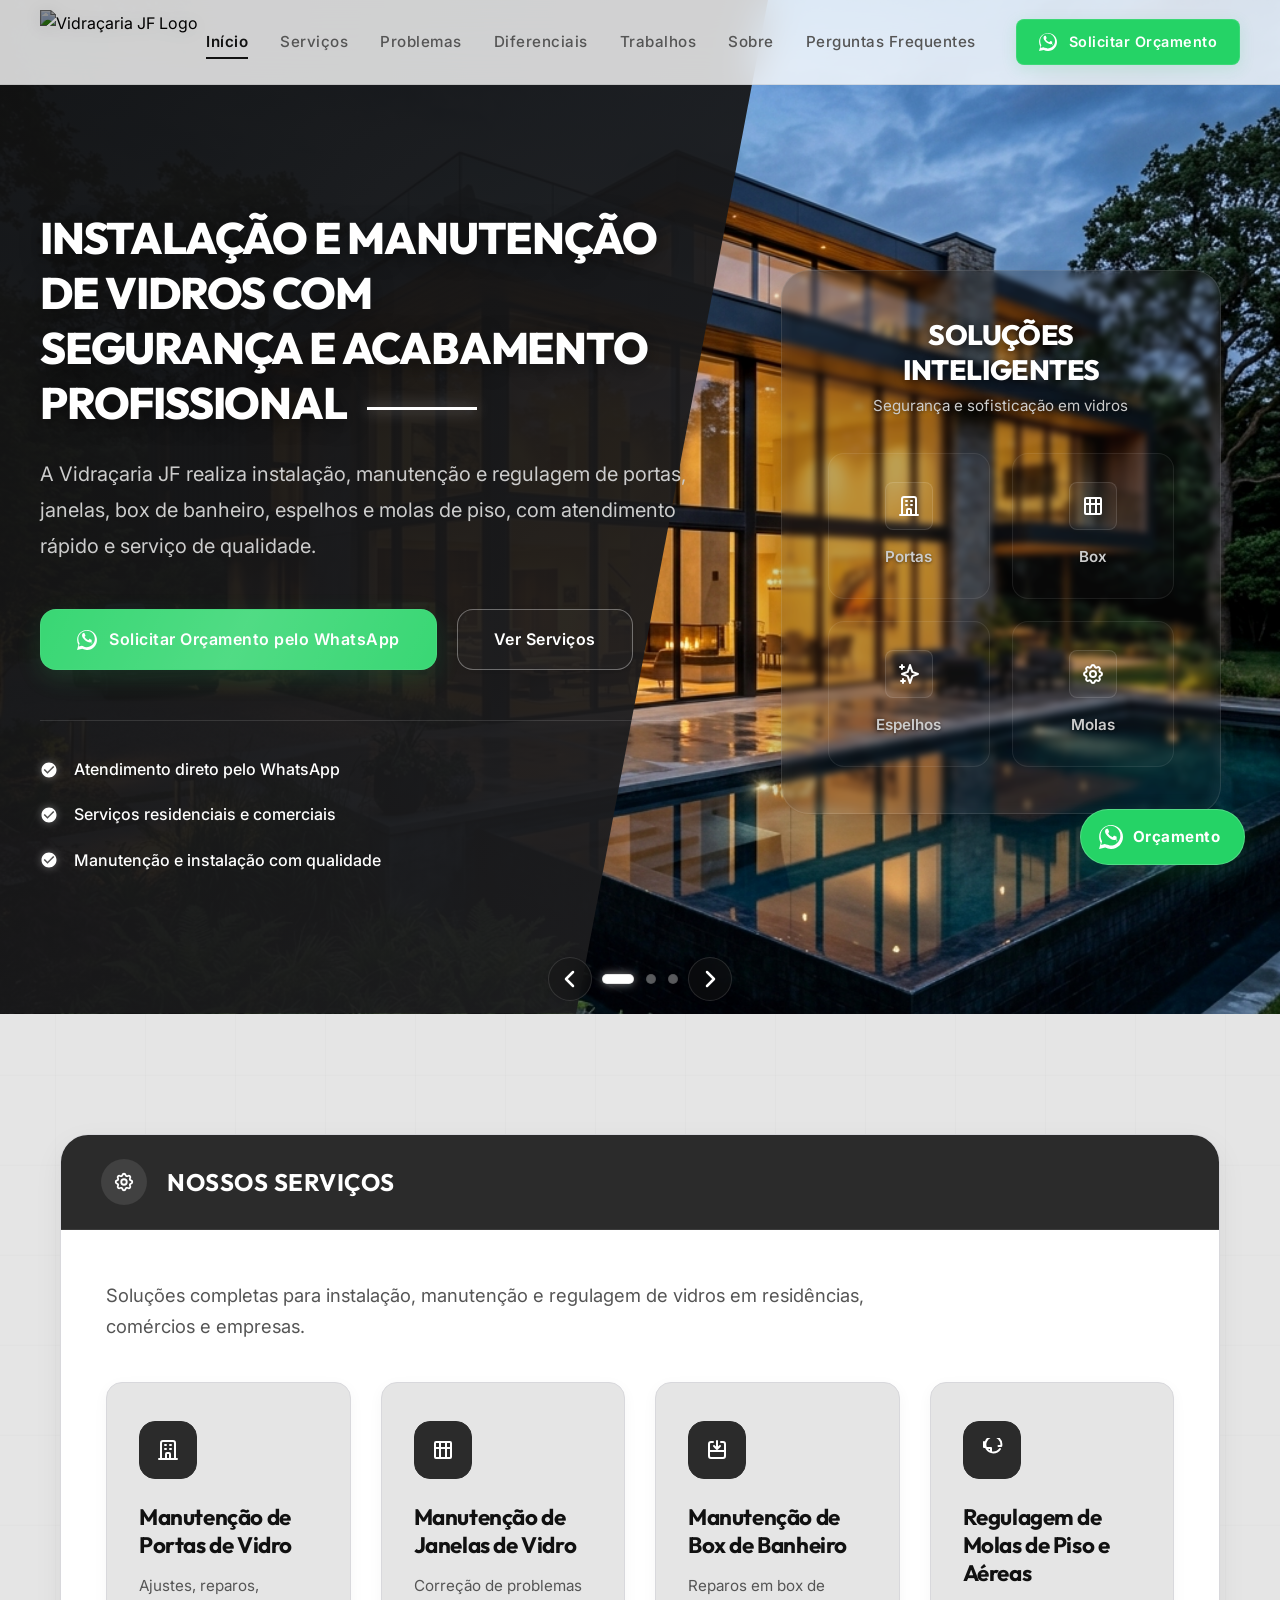
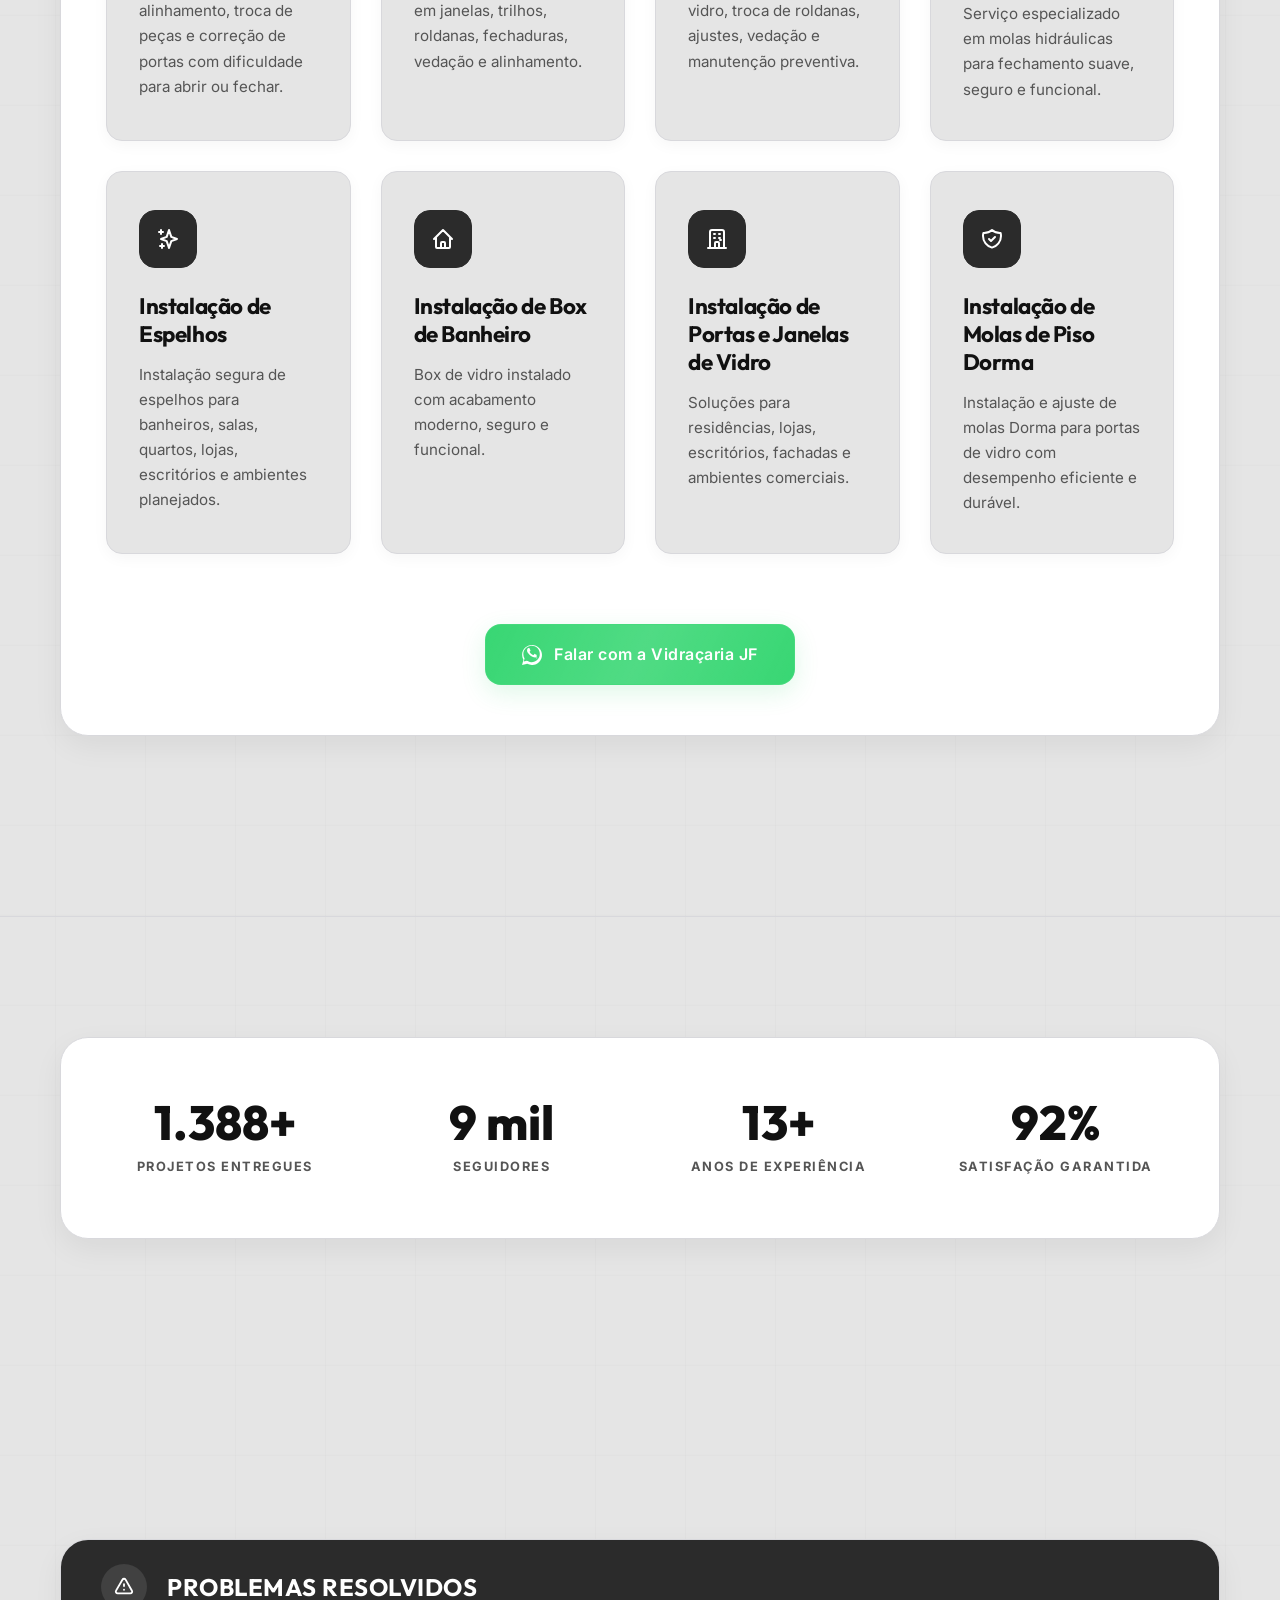
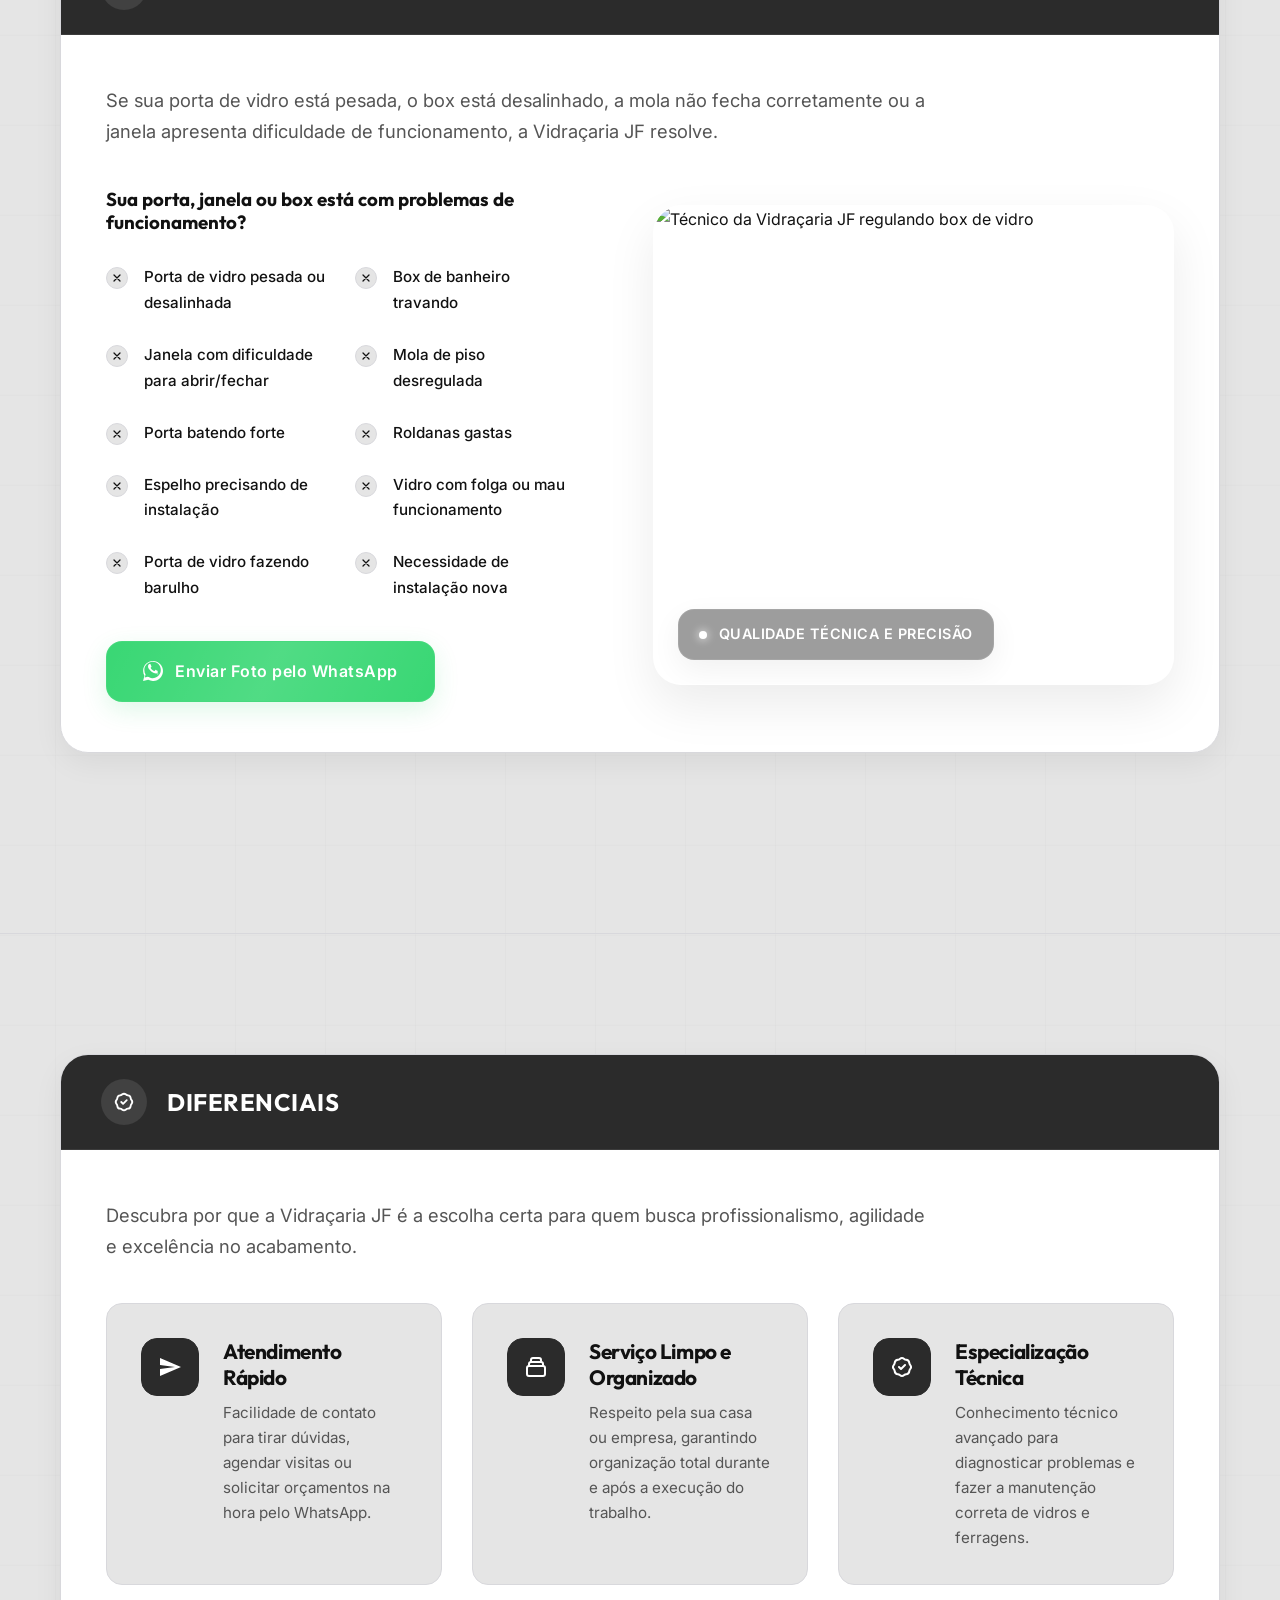
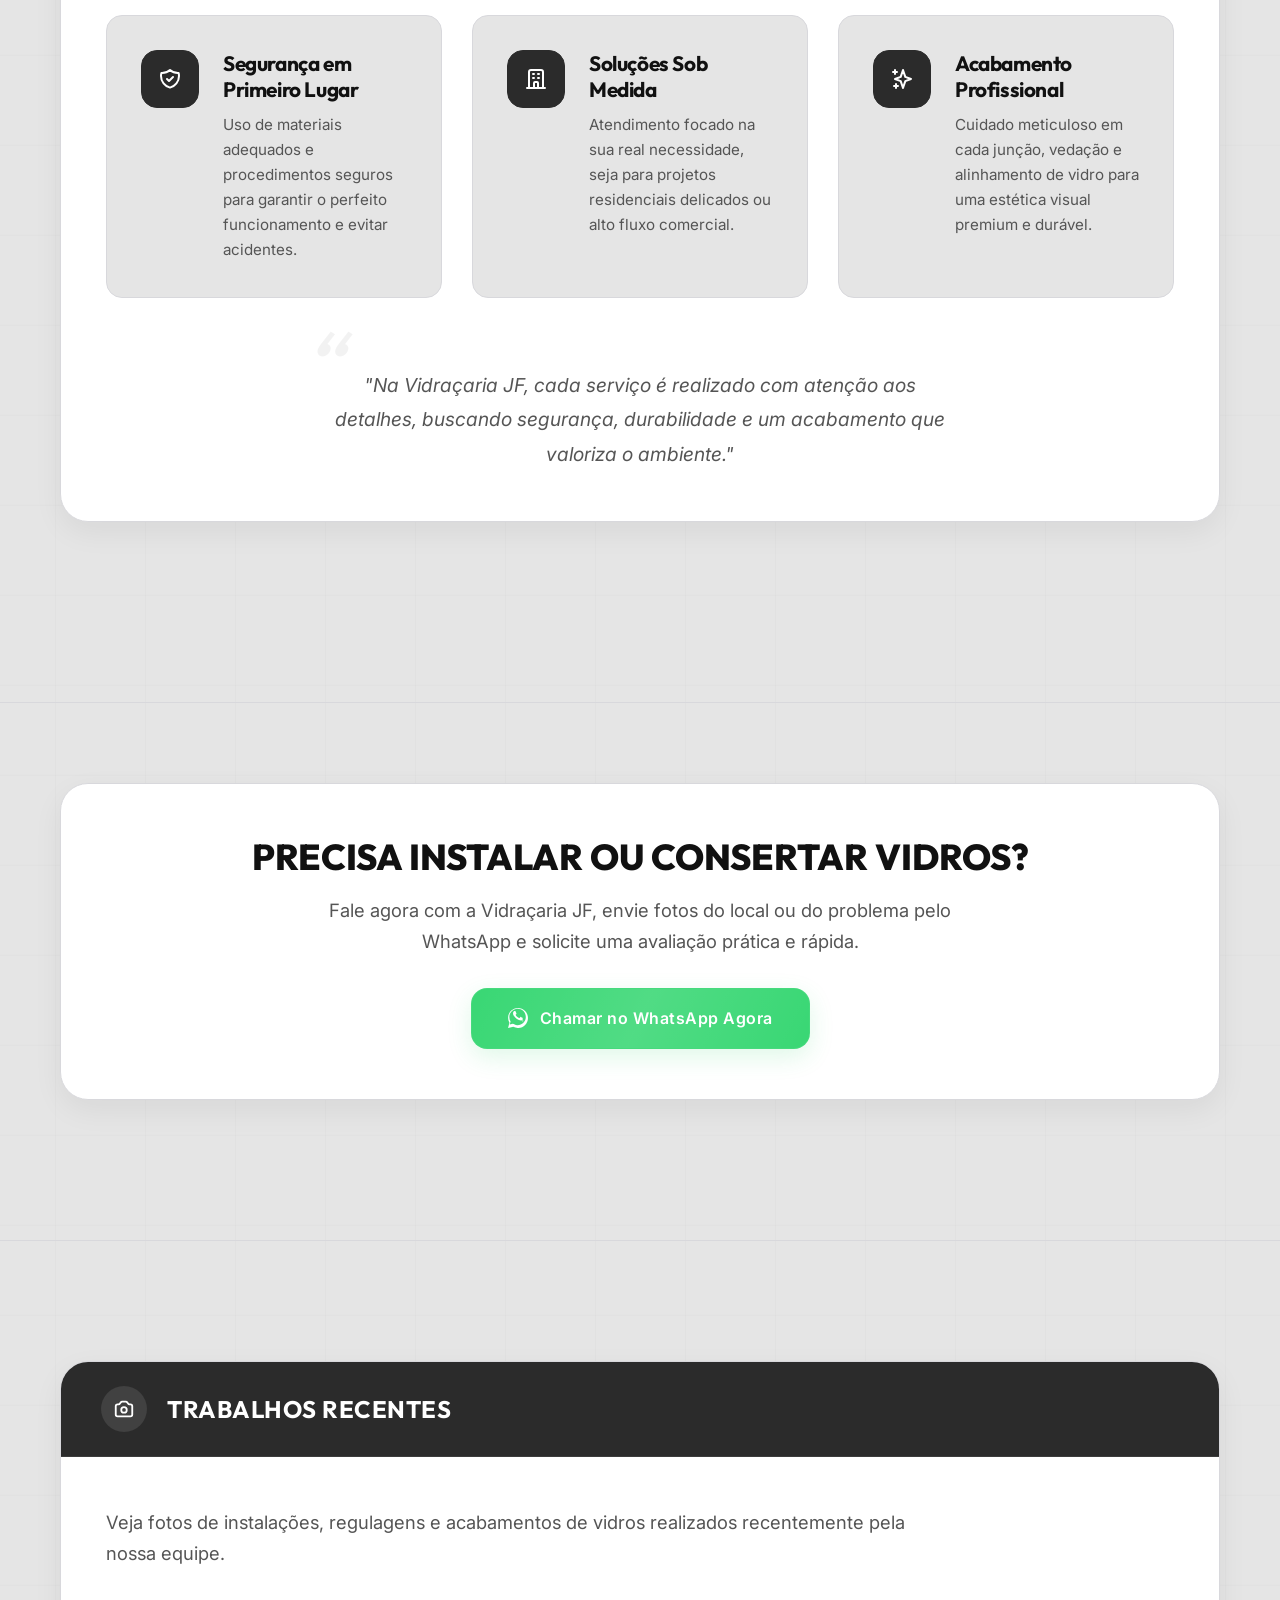
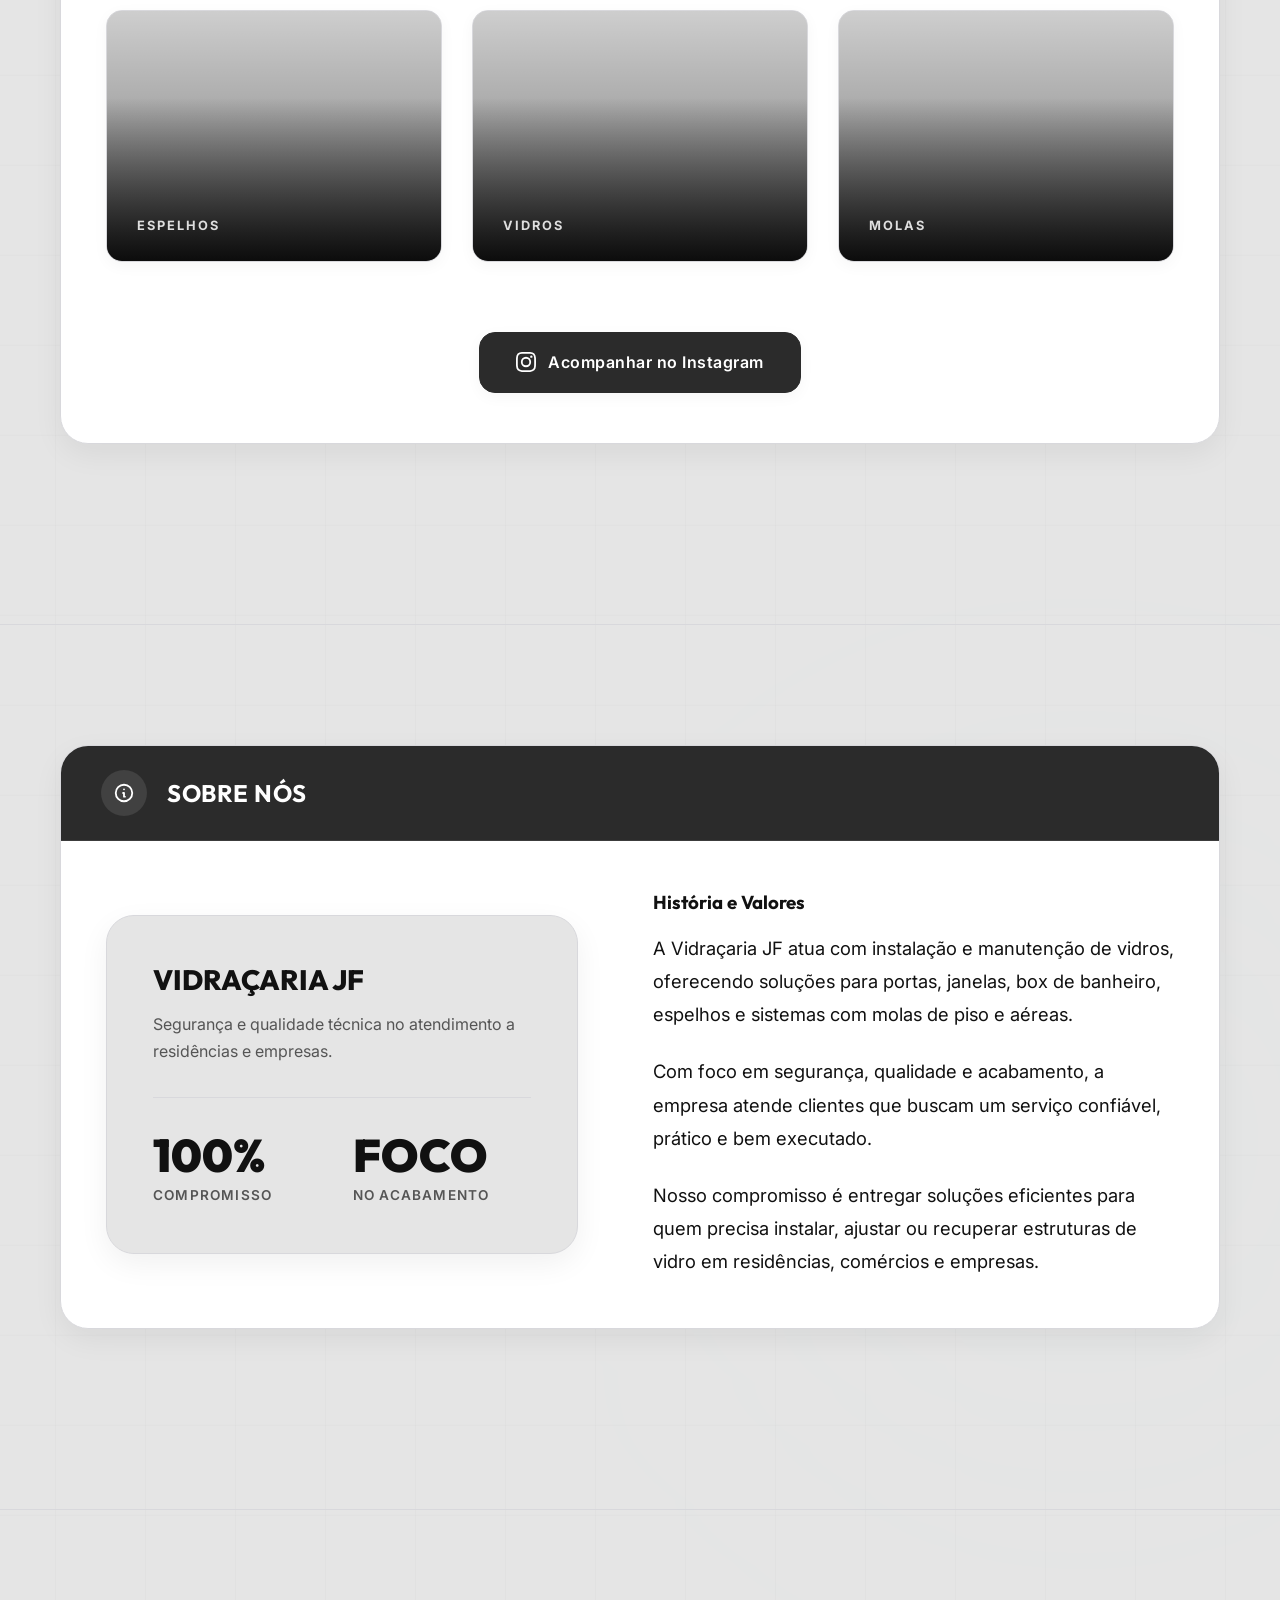
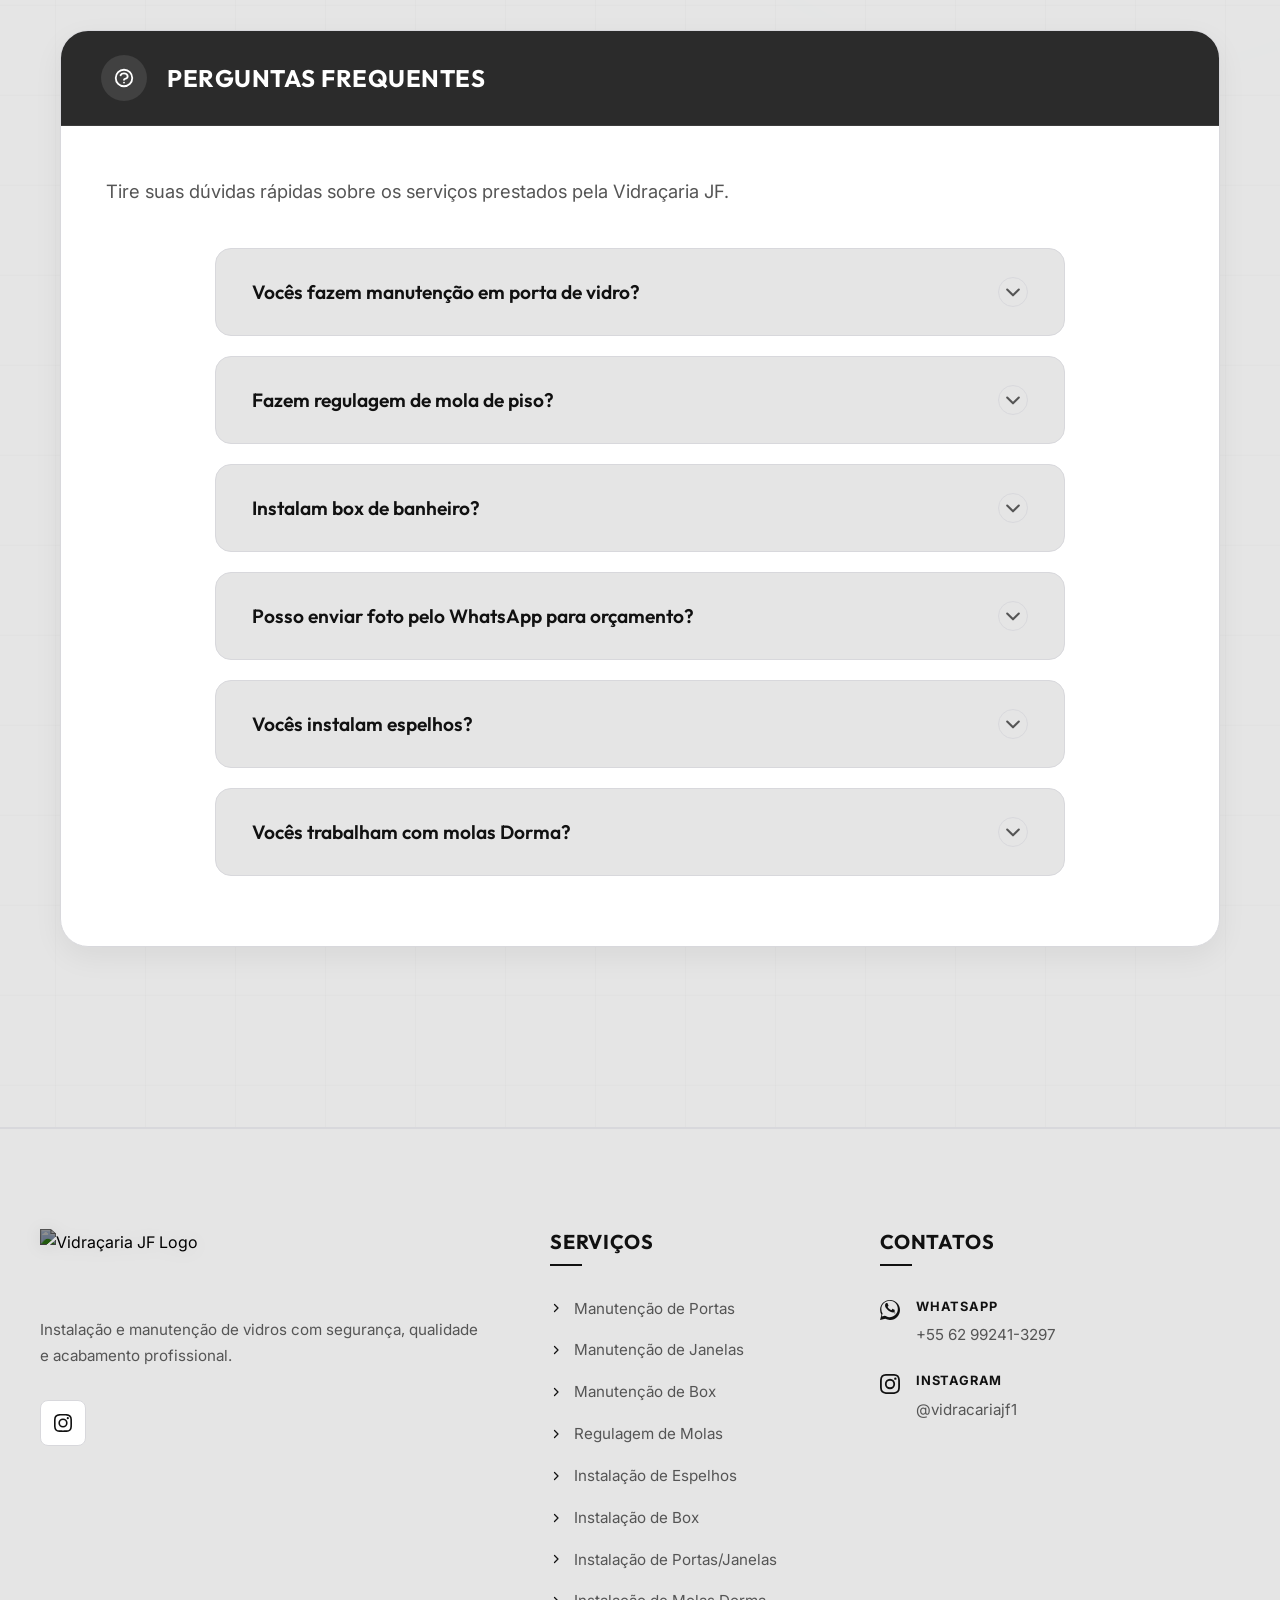
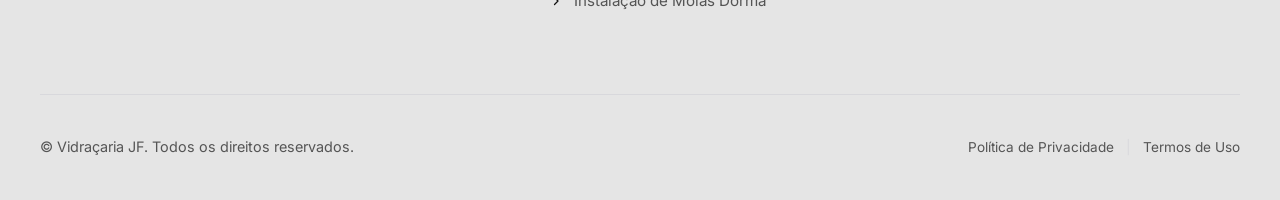
==== commit 569ed178: "feat(gallery): Reorganize portfolio categories into Espelhos, Vidros, and Molas" ====
--- a/index.html
+++ b/index.html
@@ -583,87 +583,59 @@
             
             <div class="portfolio-grid">
               
-              <!-- Galeria 1: Banheiro -->
-              <div class="portfolio-item reveal" data-src="https://images.weserv.nl/?url=i.ibb.co/BKZgtfvk/vidro-06-banheiro.webp&w=1200&q=85" data-title="Box de Vidro Temperado" data-category="Banheiro" data-gallery="banheiro">
+              <!-- Galeria 1: Espelhos -->
+              <div class="portfolio-item reveal" data-src="https://images.weserv.nl/?url=i.ibb.co/0RXf9rWD/vidro-04-sala.webp&w=1200&q=85" data-title="Espelho Lapidado sob Medida" data-category="Espelhos" data-gallery="espelhos">
+                <div class="portfolio-placeholder" style="background-image: linear-gradient(to bottom, rgba(0,0,0,0.1), rgba(0,0,0,0.5)), url('https://images.weserv.nl/?url=i.ibb.co/0RXf9rWD/vidro-04-sala.webp&w=500&q=85');">
+                  <div class="portfolio-placeholder-content">
+                    <span>Espelhos</span>
+                  </div>
+                </div>
+              </div>
+              <!-- Imagens extras de Espelhos (ocultas) -->
+              <div class="portfolio-item-hidden" data-gallery="espelhos" data-src="https://images.weserv.nl/?url=i.ibb.co/ycFyc59y/vidro-09-banheiro.webp&w=1200&q=85" data-title="Espelho Retroiluminado com LED" data-category="Espelhos"></div>
+              <div class="portfolio-item-hidden" data-gallery="espelhos" data-src="https://images.weserv.nl/?url=i.ibb.co/67V95HDL/quarto.webp&w=1200&q=85" data-title="Espelho Decorativo de Quarto" data-category="Espelhos"></div>
+
+              <!-- Galeria 2: Vidros -->
+              <div class="portfolio-item reveal delay-100" data-src="https://images.weserv.nl/?url=i.ibb.co/BKZgtfvk/vidro-06-banheiro.webp&w=1200&q=85" data-title="Box de Vidro Temperado" data-category="Vidros" data-gallery="vidros">
                 <div class="portfolio-placeholder" style="background-image: linear-gradient(to bottom, rgba(0,0,0,0.1), rgba(0,0,0,0.5)), url('https://images.weserv.nl/?url=i.ibb.co/BKZgtfvk/vidro-06-banheiro.webp&w=500&q=85');">
                   <div class="portfolio-placeholder-content">
-                    <span>Banheiro</span>
+                    <span>Vidros</span>
                   </div>
                 </div>
               </div>
-              <!-- Imagens extras da galeria Banheiro (ocultas) -->
-              <div class="portfolio-item-hidden" data-gallery="banheiro" data-src="https://images.weserv.nl/?url=i.ibb.co/Zp6JWXqh/vidro-07-banheiro.webp&w=1200&q=85" data-title="Box Loft Industrial Bronze" data-category="Banheiro"></div>
-              <div class="portfolio-item-hidden" data-gallery="banheiro" data-src="https://images.weserv.nl/?url=i.ibb.co/vvXJzXbZ/vidro-08-banheiro.webp&w=1200&q=85" data-title="Box com Roldanas Aparentes" data-category="Banheiro"></div>
-              <div class="portfolio-item-hidden" data-gallery="banheiro" data-src="https://images.weserv.nl/?url=i.ibb.co/ycFyc59y/vidro-09-banheiro.webp&w=1200&q=85" data-title="Espelho Retroiluminado com LED" data-category="Banheiro"></div>
-              <div class="portfolio-item-hidden" data-gallery="banheiro" data-src="https://images.weserv.nl/?url=i.ibb.co/212KtW82/vidro-15-banheiro.webp&w=1200&q=85" data-title="Box de Canto em Vidro Verde" data-category="Banheiro"></div>
-              <div class="portfolio-item-hidden" data-gallery="banheiro" data-src="https://images.weserv.nl/?url=i.ibb.co/qFdW9gMW/vidro-17-banheiro.webp&w=1200&q=85" data-title="Box Sanfonado Flex" data-category="Banheiro"></div>
-              
-              <!-- Galeria 2: Hall de Entrada -->
-              <div class="portfolio-item reveal delay-100" data-src="https://images.weserv.nl/?url=i.ibb.co/d0bVKZ2t/vidro-01-hall.webp&w=1200&q=85" data-title="Porta de Vidro Pivotante" data-category="Hall de Entrada" data-gallery="hall">
-                <div class="portfolio-placeholder" style="background-image: linear-gradient(to bottom, rgba(0,0,0,0.1), rgba(0,0,0,0.5)), url('https://images.weserv.nl/?url=i.ibb.co/d0bVKZ2t/vidro-01-hall.webp&w=500&q=85');">
-                  <div class="portfolio-placeholder-content">
-                    <span>Hall de Entrada</span>
-                  </div>
-                </div>
-              </div>
-              <!-- Imagens extras da galeria Hall (ocultas) -->
-              <div class="portfolio-item-hidden" data-gallery="hall" data-src="https://images.weserv.nl/?url=i.ibb.co/7t90bX6T/vidro-02-hall.webp&w=1200&q=85" data-title="Divis&oacute;ria de Vidro Canelado" data-category="Hall de Entrada"></div>
-              <div class="portfolio-item-hidden" data-gallery="hall" data-src="https://images.weserv.nl/?url=i.ibb.co/XrY3r8bw/vidro-03-hall.webp&w=1200&q=85" data-title="Fechamento de Entrada em Vidro" data-category="Hall de Entrada"></div>
-              <div class="portfolio-item-hidden" data-gallery="hall" data-src="https://images.weserv.nl/?url=i.ibb.co/CpmJGsjj/vidro-05-hall.webp&w=1200&q=85" data-title="Fachada de Vidro Glazing" data-category="Hall de Entrada"></div>
-              <div class="portfolio-item-hidden" data-gallery="hall" data-src="https://images.weserv.nl/?url=i.ibb.co/5hs4gyFD/vidro-11-hall.webp&w=1200&q=85" data-title="Guarda-corpo Autoportante" data-category="Hall de Entrada"></div>
-              <div class="portfolio-item-hidden" data-gallery="hall" data-src="https://images.weserv.nl/?url=i.ibb.co/Q3FcJFJJ/vidro-12-hall.webp&w=1200&q=85" data-title="Porta Pivotante em Vidro Refletivo" data-category="Hall de Entrada"></div>
-              
-              <!-- Galeria 3: Sala de Estar -->
-              <div class="portfolio-item reveal delay-200" data-src="https://images.weserv.nl/?url=i.ibb.co/0RXf9rWD/vidro-04-sala.webp&w=1200&q=85" data-title="Espelho Lapidado sob Medida" data-category="Sala de Estar" data-gallery="sala">
-                <div class="portfolio-placeholder" style="background-image: linear-gradient(to bottom, rgba(0,0,0,0.1), rgba(0,0,0,0.5)), url('https://images.weserv.nl/?url=i.ibb.co/0RXf9rWD/vidro-04-sala.webp&w=500&q=85');">
-                  <div class="portfolio-placeholder-content">
-                    <span>Sala de Estar</span>
-                  </div>
-                </div>
-              </div>
-              <!-- Imagens extras da galeria Sala (ocultas) -->
-              <div class="portfolio-item-hidden" data-gallery="sala" data-src="https://images.weserv.nl/?url=i.ibb.co/QF5pMk9m/vidro-10-sala.webp&w=1200&q=85" data-title="Fechamento de Sacada Premium" data-category="Sala de Estar"></div>
-              <div class="portfolio-item-hidden" data-gallery="sala" data-src="https://images.weserv.nl/?url=i.ibb.co/dwNDsNYm/vidro-18-sala.webp&w=1200&q=85" data-title="Pele de Vidro Residencial" data-category="Sala de Estar"></div>
-              <div class="portfolio-item-hidden" data-gallery="sala" data-src="https://images.unsplash.com/photo-1600607687939-ce8a6c25118c?auto=format&fit=crop&q=80&w=1200" data-title="Fechamento de Sacada Retr&aacute;til" data-category="Sala de Estar"></div>
-              
-              <!-- Galeria 4: Quarto / Closet -->
-              <div class="portfolio-item reveal" data-src="https://images.weserv.nl/?url=i.ibb.co/x0XT4gm/vidro-13-quarto.webp&w=1200&q=85" data-title="Portas de Arm&aacute;rio em Vidro" data-category="Quarto / Closet" data-gallery="quarto">
-                <div class="portfolio-placeholder" style="background-image: linear-gradient(to bottom, rgba(0,0,0,0.1), rgba(0,0,0,0.5)), url('https://images.weserv.nl/?url=i.ibb.co/x0XT4gm/vidro-13-quarto.webp&w=500&q=85');">
-                  <div class="portfolio-placeholder-content">
-                    <span>Quarto / Closet</span>
-                  </div>
-                </div>
-              </div>
-              <div class="portfolio-item-hidden" data-gallery="quarto" data-src="https://images.weserv.nl/?url=i.ibb.co/67V95HDL/quarto.webp&w=1200&q=85" data-title="Espelho Decorativo de Quarto" data-category="Quarto / Closet"></div>
-              
-              <!-- Galeria 6: Cozinha / Área -->
-              <div class="portfolio-item reveal delay-200" data-src="https://images.weserv.nl/?url=i.ibb.co/xtV4MyGb/vidro-14-cozinha.webp&w=1200&q=85" data-title="Divis&oacute;ria de Cozinha em Vidro" data-category="Cozinha / &Aacute;rea" data-gallery="cozinha">
-                <div class="portfolio-placeholder" style="background-image: linear-gradient(to bottom, rgba(0,0,0,0.1), rgba(0,0,0,0.5)), url('https://images.weserv.nl/?url=i.ibb.co/xtV4MyGb/vidro-14-cozinha.webp&w=500&q=85');">
-                  <div class="portfolio-placeholder-content">
-                    <span>Cozinha / &Aacute;rea</span>
-                  </div>
-                </div>
-              </div>
-              <!-- Imagens extras da galeria Cozinha (ocultas) -->
-              <div class="portfolio-item-hidden" data-gallery="cozinha" data-src="https://images.weserv.nl/?url=i.ibb.co/W4vQynsS/vidro-16-cozinha.webp&w=1200&q=85" data-title="Fechamento de &Aacute;rea de Servi&ccedil;o" data-category="Cozinha / &Aacute;rea"></div>
-              <div class="portfolio-item-hidden" data-gallery="cozinha" data-src="https://images.weserv.nl/?url=i.ibb.co/jksT2NTN/cozinha.jpg&w=1200&q=85" data-title="Fechamento de Vidro para Cozinha" data-category="Cozinha / &Aacute;rea"></div>
-              
-
-              <!-- Galeria 7: Molas e Regulagens -->
-              <div class="portfolio-item reveal" data-src="https://images.weserv.nl/?url=i.ibb.co/vxrD9kym/mola-de-piso-para-porta-de-vidro-h1.webp&w=1200&q=85" data-title="Regulagem de Mola de Piso" data-category="Molas / Regulagem" data-gallery="molas">
+              <!-- Imagens extras de Vidros (ocultas) -->
+              <div class="portfolio-item-hidden" data-gallery="vidros" data-src="https://images.weserv.nl/?url=i.ibb.co/Zp6JWXqh/vidro-07-banheiro.webp&w=1200&q=85" data-title="Box Loft Industrial Bronze" data-category="Vidros"></div>
+              <div class="portfolio-item-hidden" data-gallery="vidros" data-src="https://images.weserv.nl/?url=i.ibb.co/vvXJzXbZ/vidro-08-banheiro.webp&w=1200&q=85" data-title="Box com Roldanas Aparentes" data-category="Vidros"></div>
+              <div class="portfolio-item-hidden" data-gallery="vidros" data-src="https://images.weserv.nl/?url=i.ibb.co/212KtW82/vidro-15-banheiro.webp&w=1200&q=85" data-title="Box de Canto em Vidro Verde" data-category="Vidros"></div>
+              <div class="portfolio-item-hidden" data-gallery="vidros" data-src="https://images.weserv.nl/?url=i.ibb.co/qFdW9gMW/vidro-17-banheiro.webp&w=1200&q=85" data-title="Box Sanfonado Flex" data-category="Vidros"></div>
+              <div class="portfolio-item-hidden" data-gallery="vidros" data-src="https://images.weserv.nl/?url=i.ibb.co/d0bVKZ2t/vidro-01-hall.webp&w=1200&q=85" data-title="Porta de Vidro Pivotante" data-category="Vidros"></div>
+              <div class="portfolio-item-hidden" data-gallery="vidros" data-src="https://images.weserv.nl/?url=i.ibb.co/7t90bX6T/vidro-02-hall.webp&w=1200&q=85" data-title="Divis&oacute;ria de Vidro Canelado" data-category="Vidros"></div>
+              <div class="portfolio-item-hidden" data-gallery="vidros" data-src="https://images.weserv.nl/?url=i.ibb.co/XrY3r8bw/vidro-03-hall.webp&w=1200&q=85" data-title="Fechamento de Entrada em Vidro" data-category="Vidros"></div>
+              <div class="portfolio-item-hidden" data-gallery="vidros" data-src="https://images.weserv.nl/?url=i.ibb.co/CpmJGsjj/vidro-05-hall.webp&w=1200&q=85" data-title="Fachada de Vidro Glazing" data-category="Vidros"></div>
+              <div class="portfolio-item-hidden" data-gallery="vidros" data-src="https://images.weserv.nl/?url=i.ibb.co/5hs4gyFD/vidro-11-hall.webp&w=1200&q=85" data-title="Guarda-corpo Autoportante" data-category="Vidros"></div>
+              <div class="portfolio-item-hidden" data-gallery="vidros" data-src="https://images.weserv.nl/?url=i.ibb.co/Q3FcJFJJ/vidro-12-hall.webp&w=1200&q=85" data-title="Porta Pivotante em Vidro Refletivo" data-category="Vidros"></div>
+              <div class="portfolio-item-hidden" data-gallery="vidros" data-src="https://images.weserv.nl/?url=i.ibb.co/x0XT4gm/vidro-13-quarto.webp&w=1200&q=85" data-title="Portas de Arm&aacute;rio em Vidro" data-category="Vidros"></div>
+              <div class="portfolio-item-hidden" data-gallery="vidros" data-src="https://images.weserv.nl/?url=i.ibb.co/xtV4MyGb/vidro-14-cozinha.webp&w=1200&q=85" data-title="Divis&oacute;ria de Cozinha em Vidro" data-category="Vidros"></div>
+              <div class="portfolio-item-hidden" data-gallery="vidros" data-src="https://images.weserv.nl/?url=i.ibb.co/W4vQynsS/vidro-16-cozinha.webp&w=1200&q=85" data-title="Fechamento de &Aacute;rea de Servi&ccedil;o" data-category="Vidros"></div>
+              <div class="portfolio-item-hidden" data-gallery="vidros" data-src="https://images.weserv.nl/?url=i.ibb.co/jksT2NTN/cozinha.jpg&w=1200&q=85" data-title="Fechamento de Vidro para Cozinha" data-category="Vidros"></div>
+              <div class="portfolio-item-hidden" data-gallery="vidros" data-src="https://images.weserv.nl/?url=i.ibb.co/QF5pMk9m/vidro-10-sala.webp&w=1200&q=85" data-title="Fechamento de Sacada Premium" data-category="Vidros"></div>
+              <div class="portfolio-item-hidden" data-gallery="vidros" data-src="https://images.weserv.nl/?url=i.ibb.co/dwNDsNYm/vidro-18-sala.webp&w=1200&q=85" data-title="Pele de Vidro Residencial" data-category="Vidros"></div>
+              <div class="portfolio-item-hidden" data-gallery="vidros" data-src="https://images.unsplash.com/photo-1600607687939-ce8a6c25118c?auto=format&fit=crop&q=80&w=1200" data-title="Fechamento de Sacada Retr&aacute;til" data-category="Vidros"></div>
+
+              <!-- Galeria 3: Molas -->
+              <div class="portfolio-item reveal delay-200" data-src="https://images.weserv.nl/?url=i.ibb.co/vxrD9kym/mola-de-piso-para-porta-de-vidro-h1.webp&w=1200&q=85" data-title="Regulagem de Mola de Piso" data-category="Molas" data-gallery="molas">
                 <div class="portfolio-placeholder" style="background-image: linear-gradient(to bottom, rgba(0,0,0,0.1), rgba(0,0,0,0.5)), url('https://images.weserv.nl/?url=i.ibb.co/vxrD9kym/mola-de-piso-para-porta-de-vidro-h1.webp&w=500&q=85');">
                   <div class="portfolio-placeholder-content">
-                    <span>Molas / Regulagem</span>
+                    <span>Molas</span>
                   </div>
                 </div>
               </div>
-              <!-- Imagens extras da galeria Molas (ocultas) -->
-              <div class="portfolio-item-hidden" data-gallery="molas" data-src="https://images.weserv.nl/?url=i.ibb.co/7tWBwh9P/mola-01.webp&w=1200&q=85" data-title="Regulagem de Mola de Piso" data-category="Molas / Regulagem"></div>
-              <div class="portfolio-item-hidden" data-gallery="molas" data-src="https://images.weserv.nl/?url=i.ibb.co/cV2vfzC/mola-02.webp&w=1200&q=85" data-title="Instala&ccedil;&atilde;o de Mola Hidr&aacute;ulica" data-category="Molas / Regulagem"></div>
-              <div class="portfolio-item-hidden" data-gallery="molas" data-src="https://images.weserv.nl/?url=i.ibb.co/SX9Td3kX/mola-03.webp&w=1200&q=85" data-title="Ajuste e Alinhamento de Porta" data-category="Molas / Regulagem"></div>
-              <div class="portfolio-item-hidden" data-gallery="molas" data-src="https://images.weserv.nl/?url=i.ibb.co/nqsQ8gNQ/mola-04.webp&w=1200&q=85" data-title="Regulagem de Fechamento Suave" data-category="Molas / Regulagem"></div>
-              <div class="portfolio-item-hidden" data-gallery="molas" data-src="https://images.weserv.nl/?url=i.ibb.co/0pLMMq9B/mola-05.webp&w=1200&q=85" data-title="Mola Hidr&aacute;ulica Regulada" data-category="Molas / Regulagem"></div>
-              
+              <!-- Imagens extras de Molas (ocultas) -->
+              <div class="portfolio-item-hidden" data-gallery="molas" data-src="https://images.weserv.nl/?url=i.ibb.co/7tWBwh9P/mola-01.webp&w=1200&q=85" data-title="Regulagem de Mola de Piso" data-category="Molas"></div>
+              <div class="portfolio-item-hidden" data-gallery="molas" data-src="https://images.weserv.nl/?url=i.ibb.co/cV2vfzC/mola-02.webp&w=1200&q=85" data-title="Instala&ccedil;&atilde;o de Mola Hidr&aacute;ulica" data-category="Molas"></div>
+              <div class="portfolio-item-hidden" data-gallery="molas" data-src="https://images.weserv.nl/?url=i.ibb.co/SX9Td3kX/mola-03.webp&w=1200&q=85" data-title="Ajuste e Alinhamento de Porta" data-category="Molas"></div>
+              <div class="portfolio-item-hidden" data-gallery="molas" data-src="https://images.weserv.nl/?url=i.ibb.co/nqsQ8gNQ/mola-04.webp&w=1200&q=85" data-title="Regulagem de Fechamento Suave" data-category="Molas"></div>
+              <div class="portfolio-item-hidden" data-gallery="molas" data-src="https://images.weserv.nl/?url=i.ibb.co/0pLMMq9B/mola-05.webp&w=1200&q=85" data-title="Mola Hidr&aacute;ulica Regulada" data-category="Molas"></div>
             </div><div class="portfolio-action reveal">
               <a href="https://www.instagram.com/vidracariajf1/" class="btn btn-dark" id="portfolioCtaBtn" target="_blank" rel="noopener noreferrer">
                 <!-- Instagram Icon -->
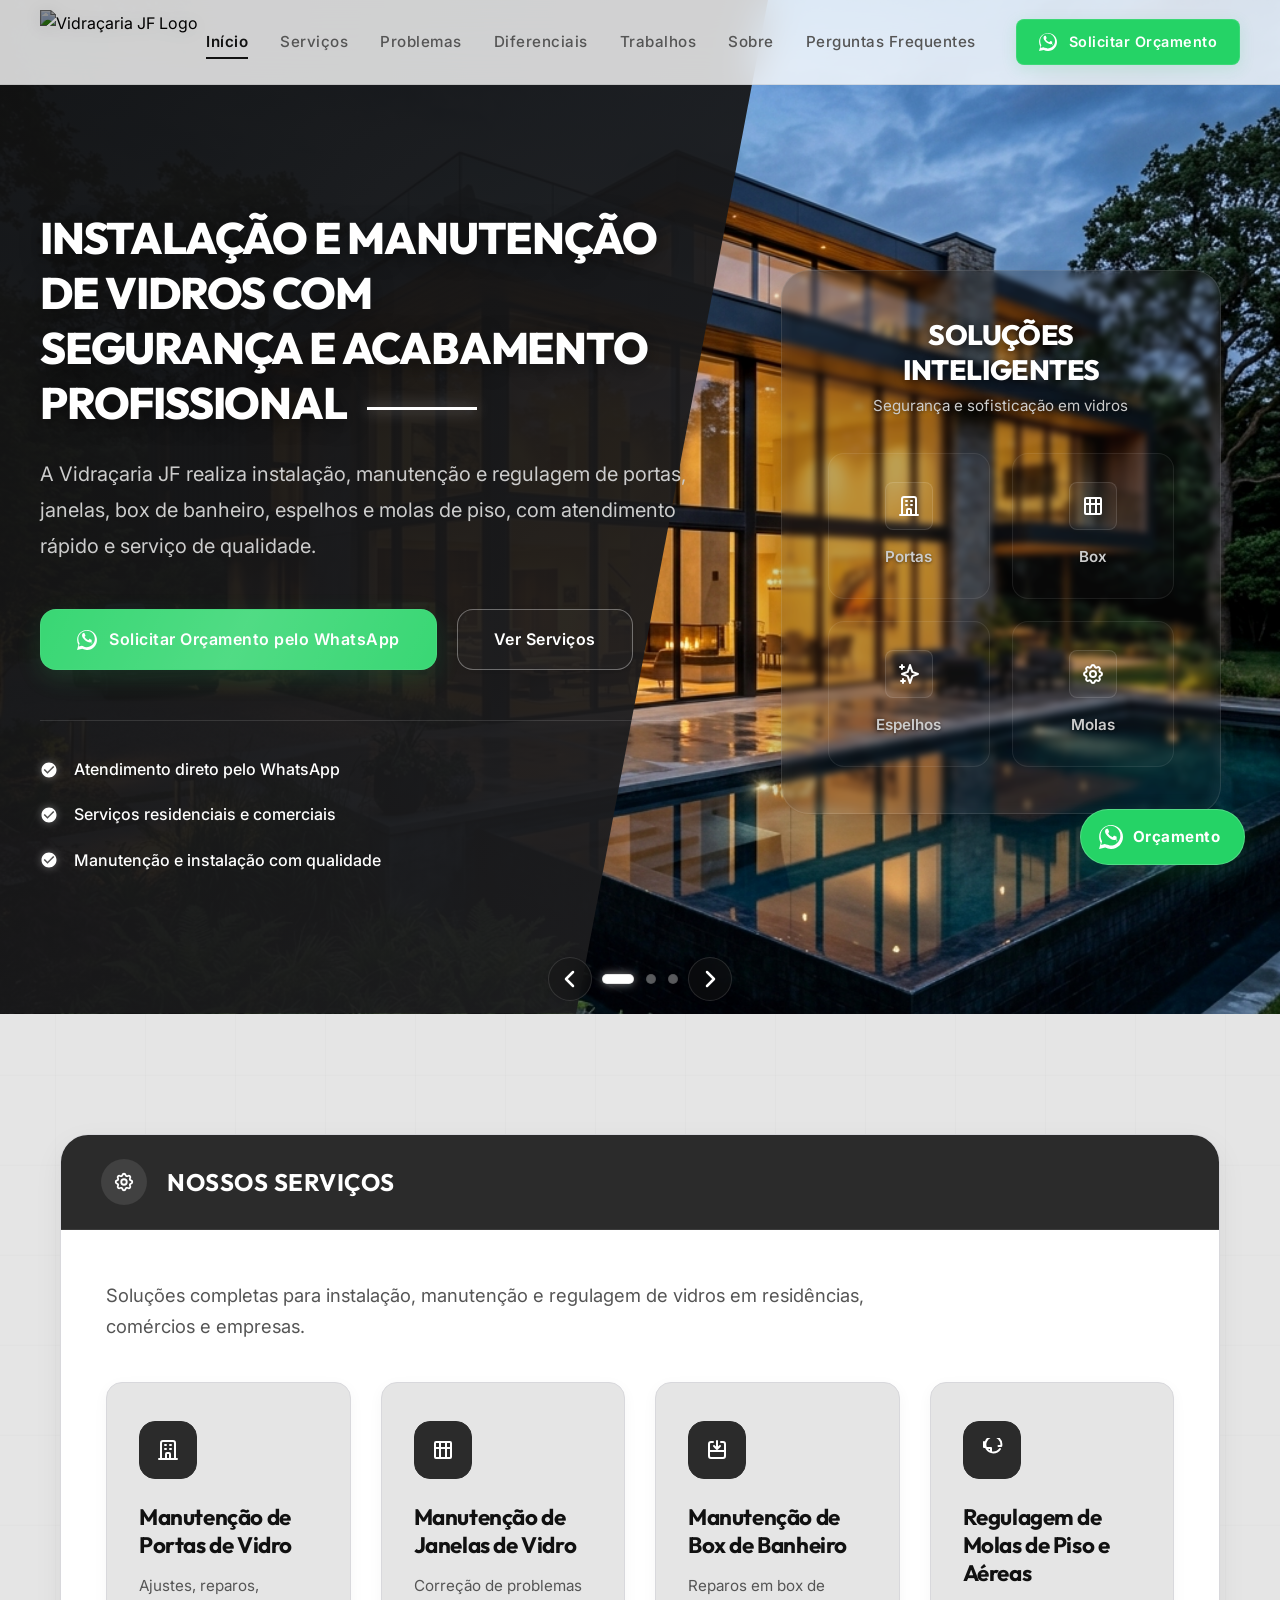
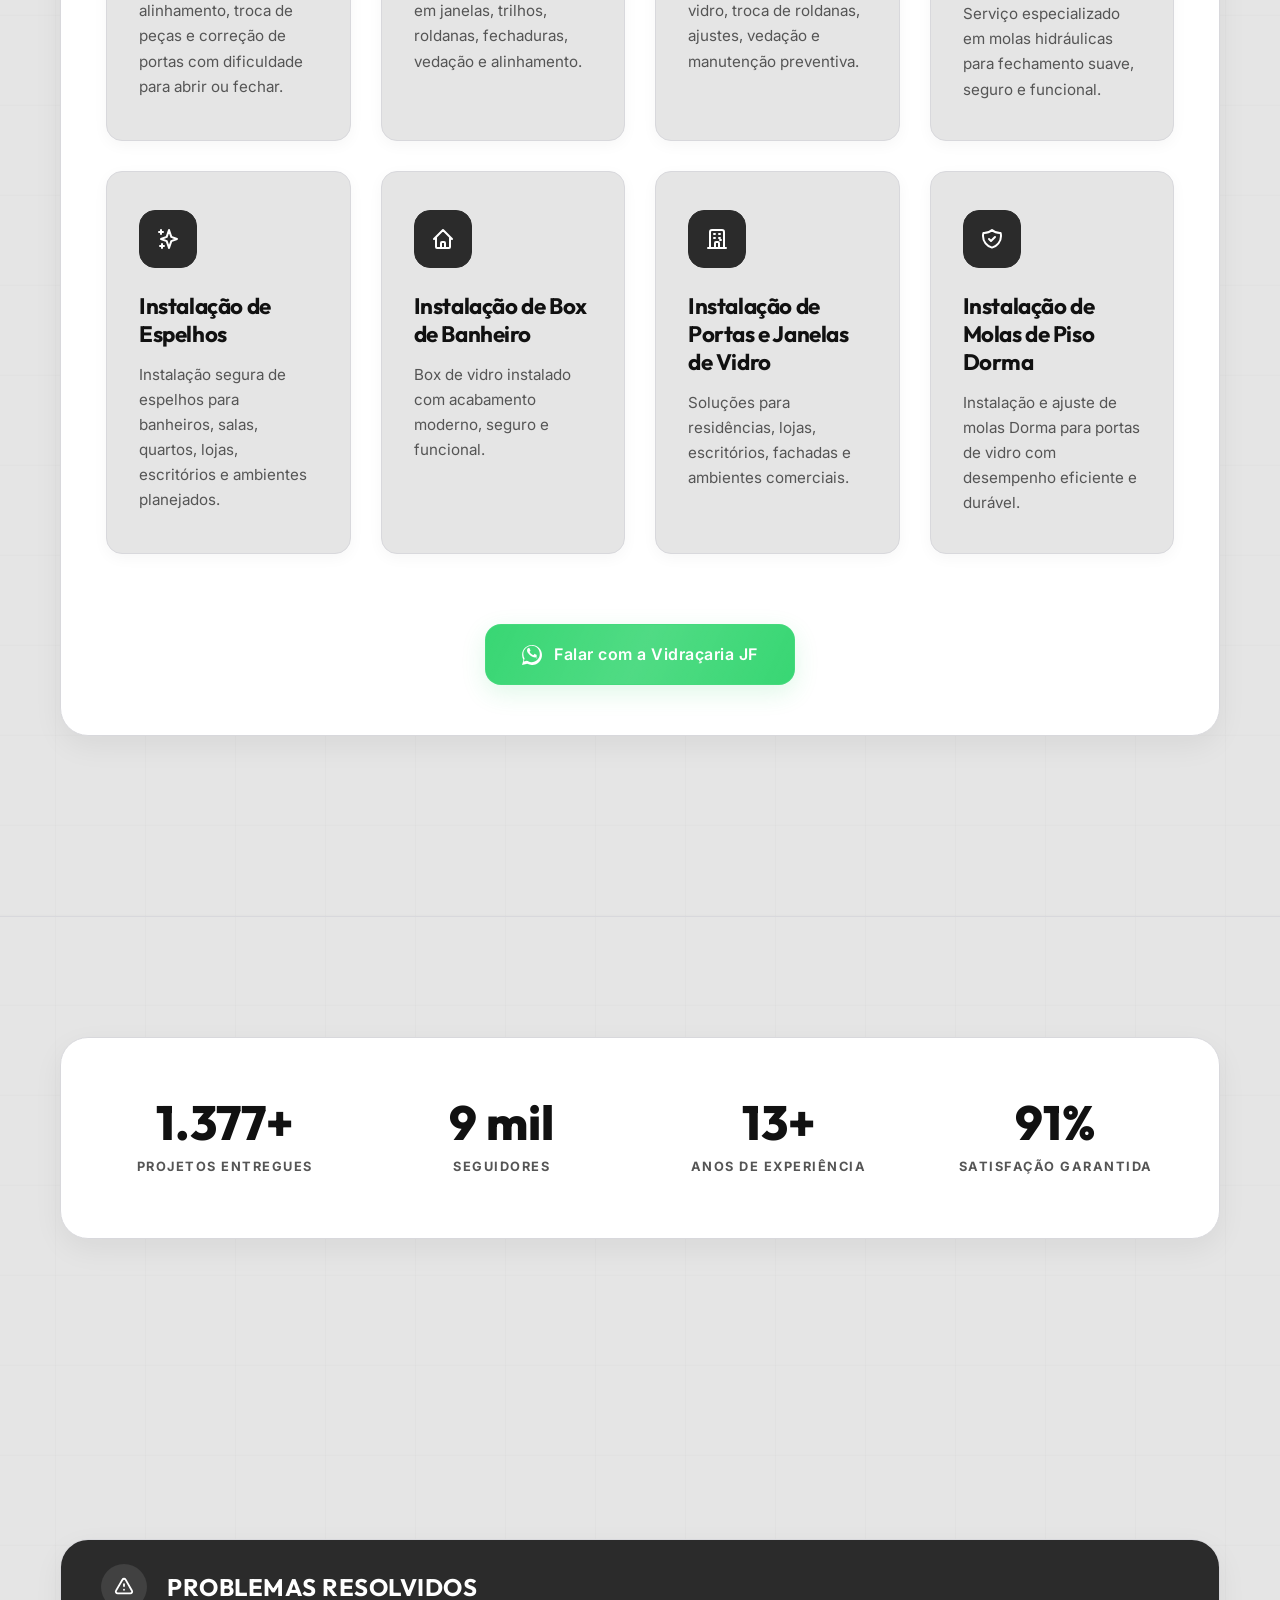
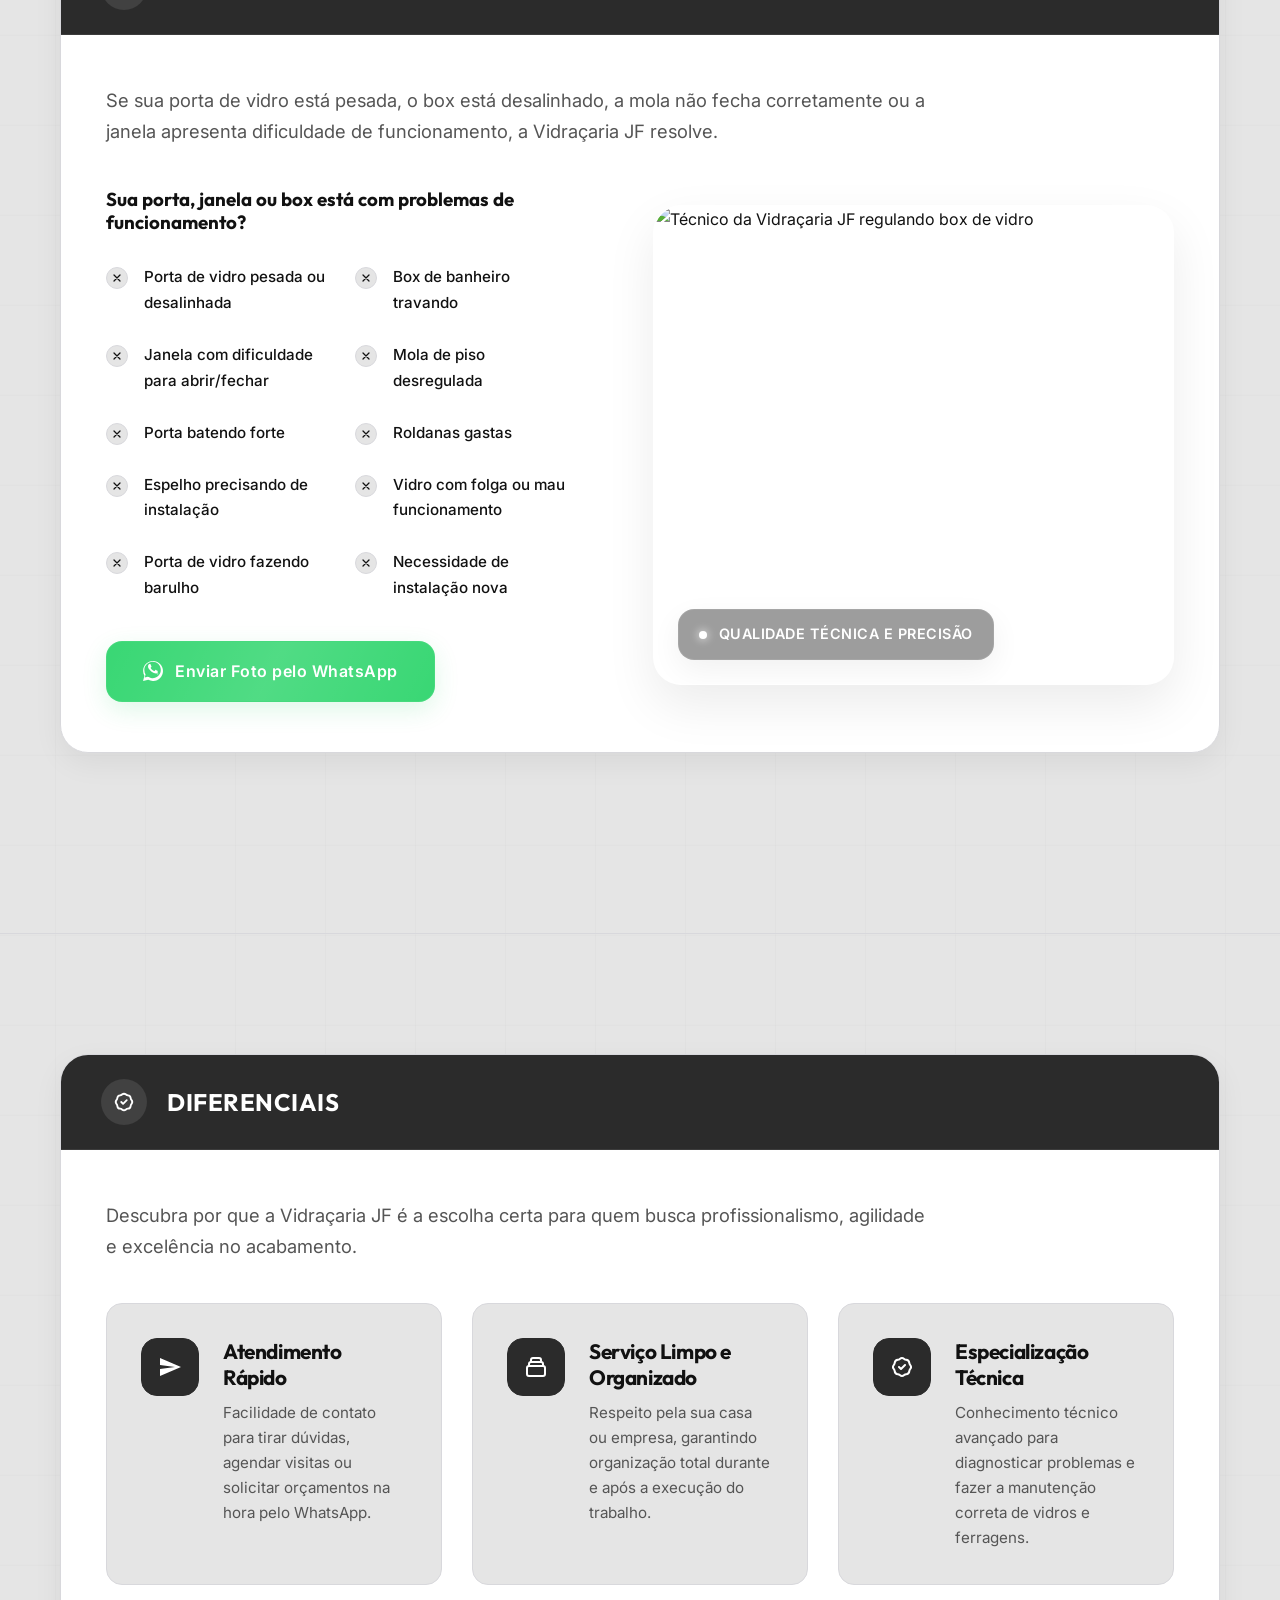
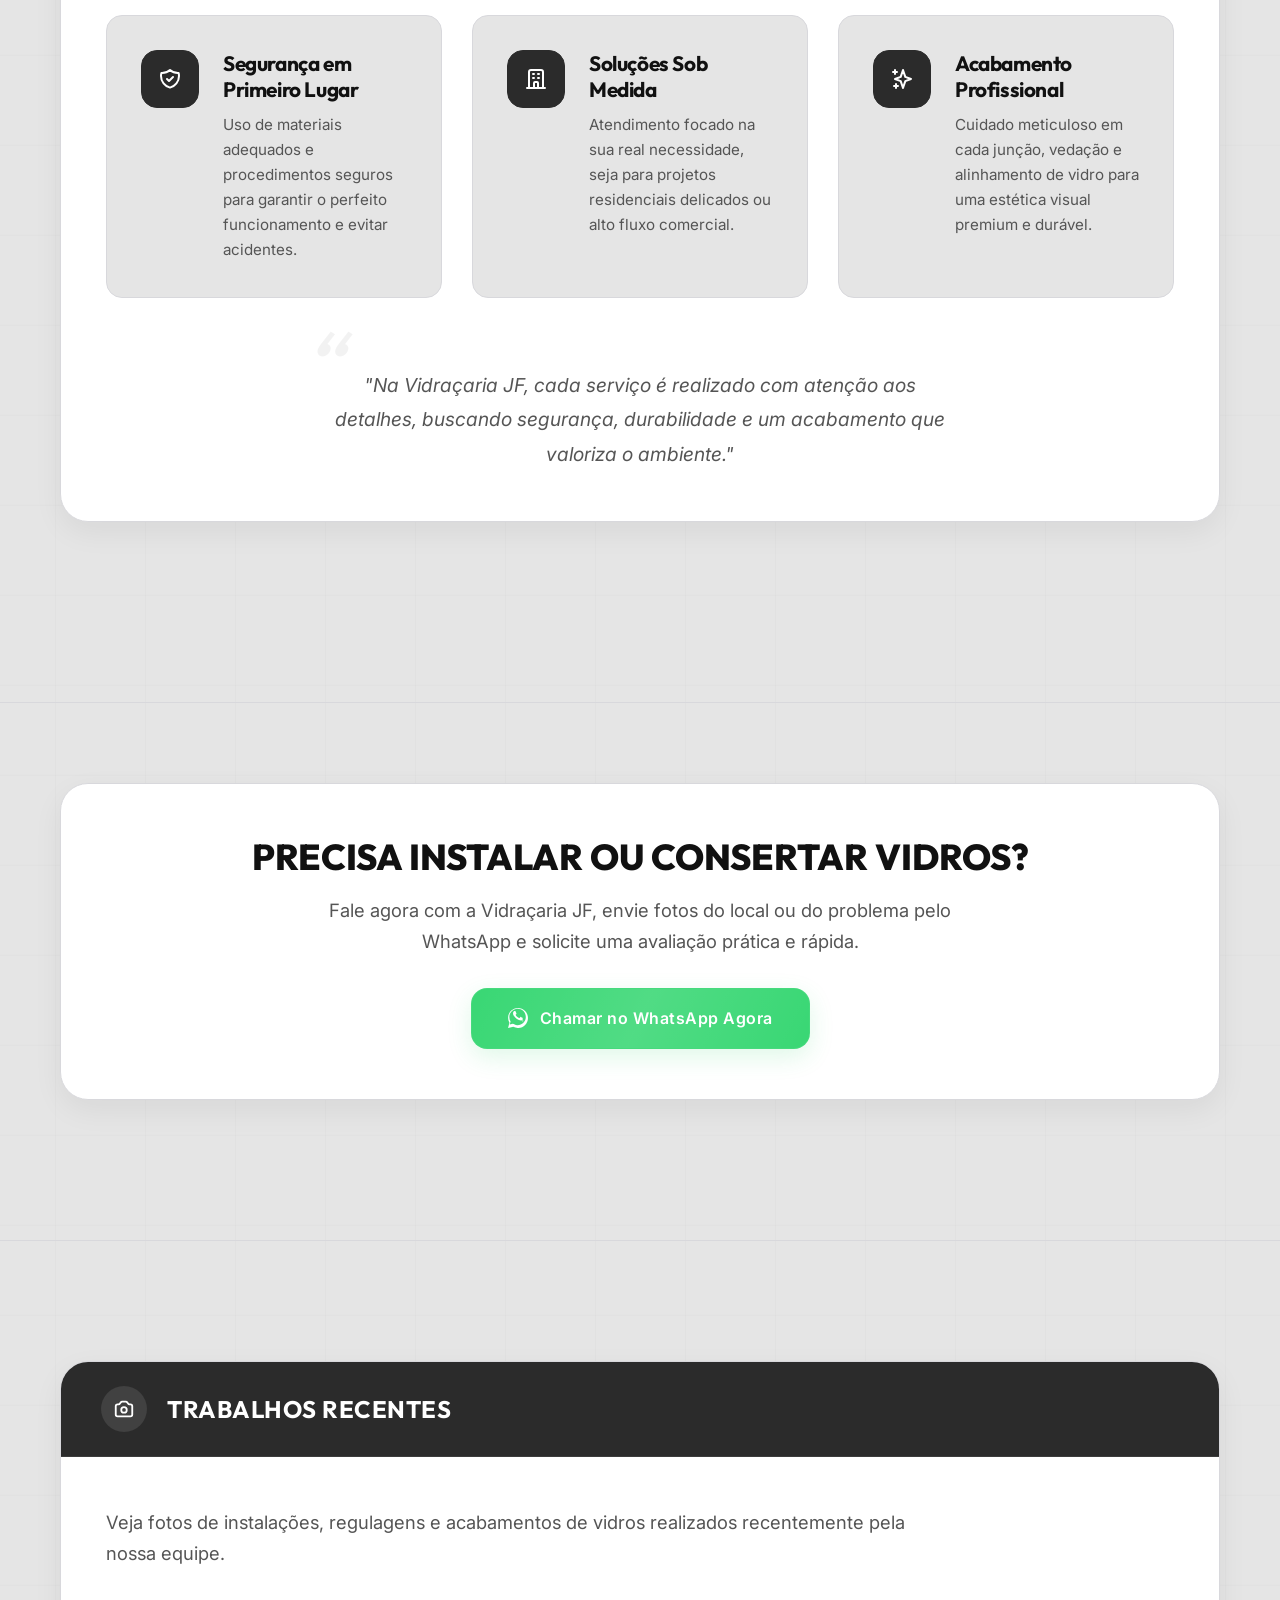
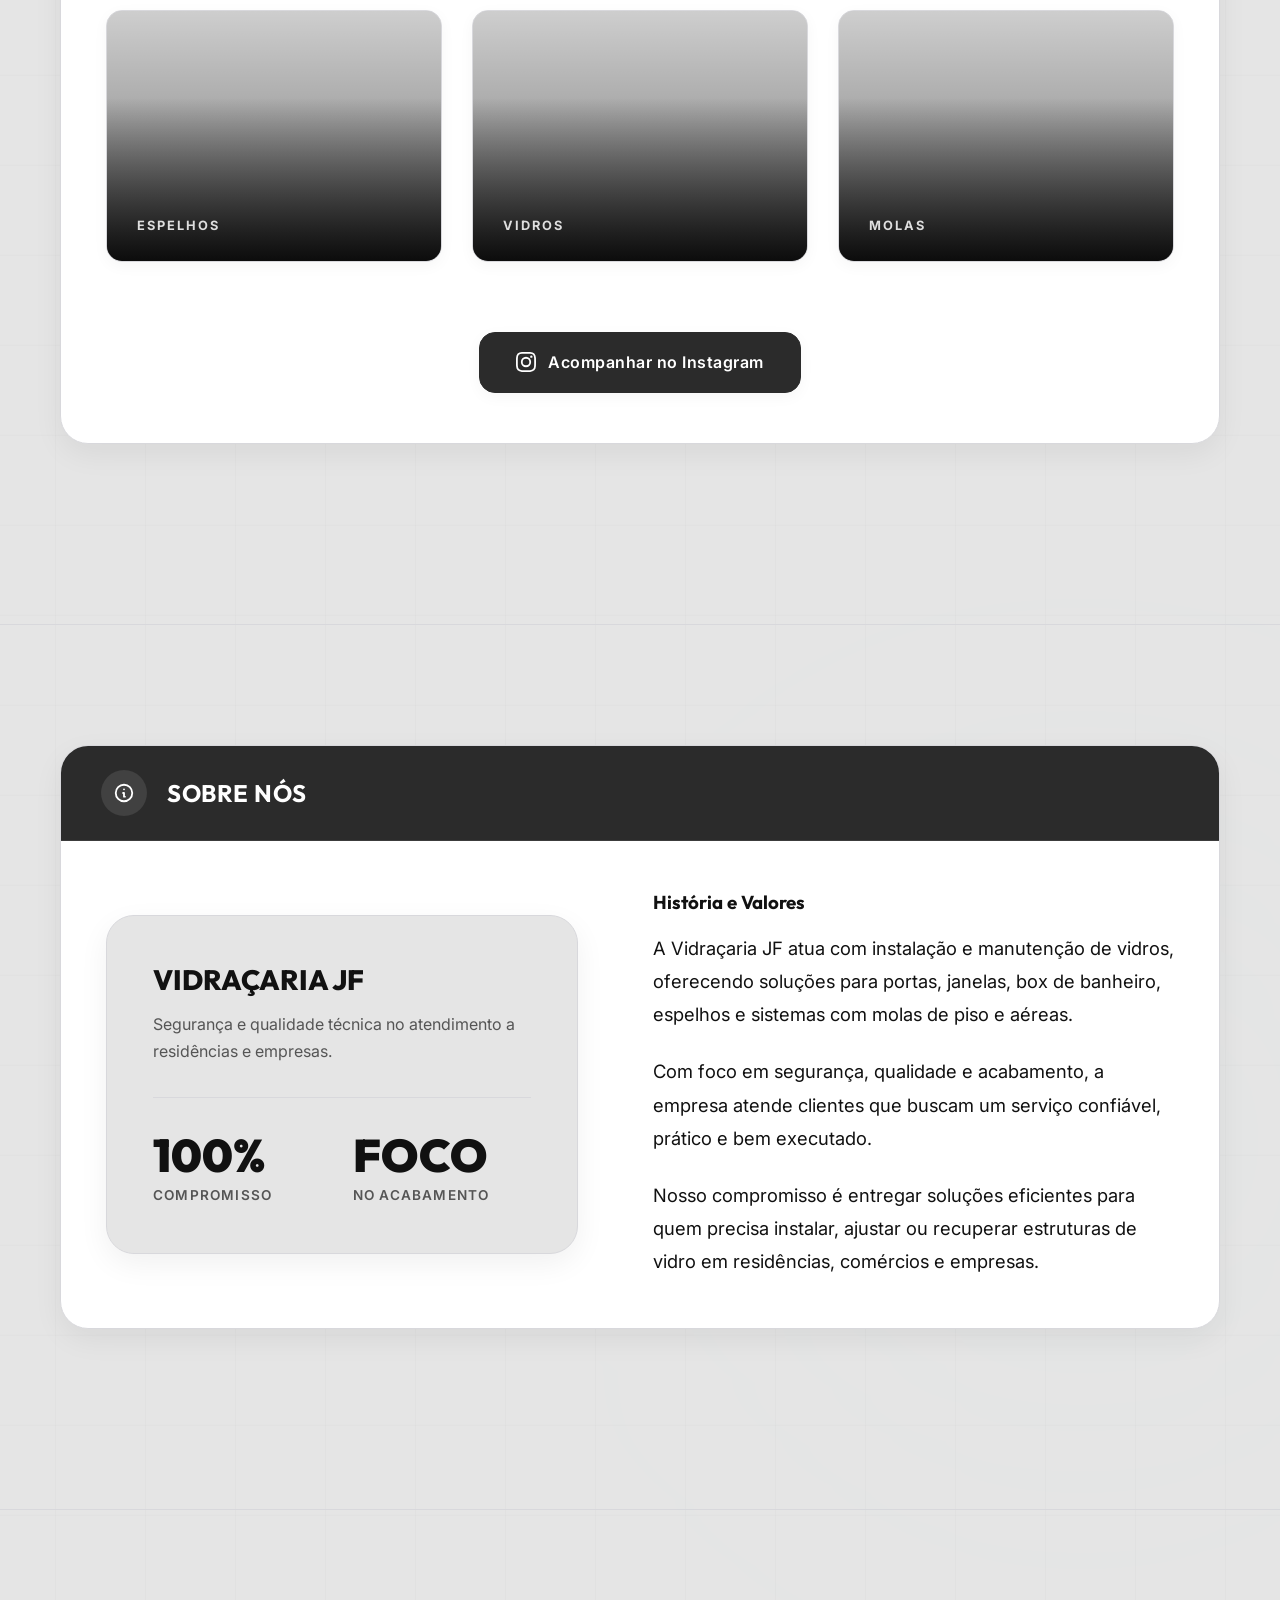
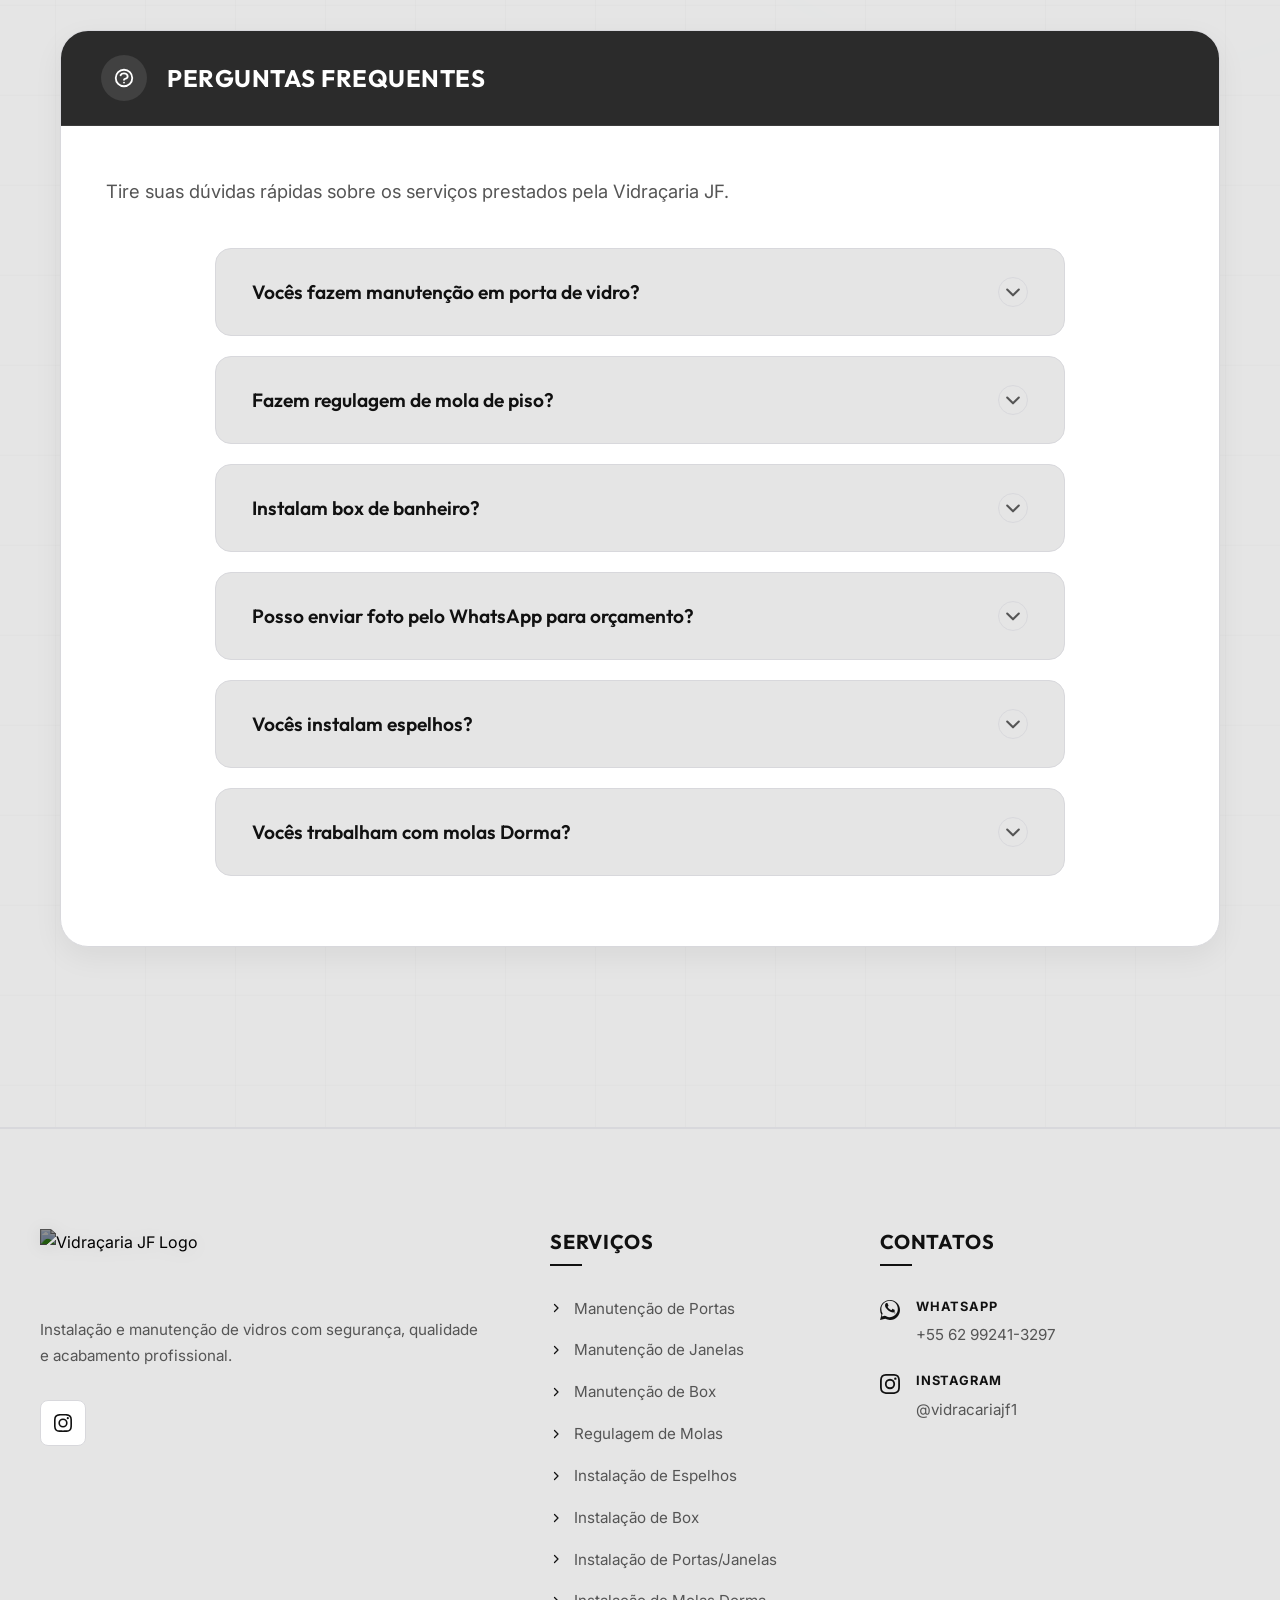
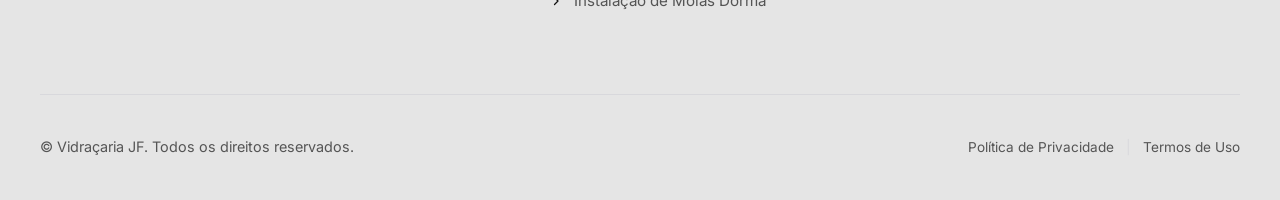
==== commit 5c7134a8: "feat(gallery): update Vidros gallery with exactly the 7 specified images" ====
--- a/index.html
+++ b/index.html
@@ -596,32 +596,21 @@
               <div class="portfolio-item-hidden" data-gallery="espelhos" data-src="https://images.weserv.nl/?url=i.ibb.co/67V95HDL/quarto.webp&w=1200&q=85" data-title="Espelho Decorativo de Quarto" data-category="Espelhos"></div>
 
               <!-- Galeria 2: Vidros -->
-              <div class="portfolio-item reveal delay-100" data-src="https://images.weserv.nl/?url=i.ibb.co/BKZgtfvk/vidro-06-banheiro.webp&w=1200&q=85" data-title="Box de Vidro Temperado" data-category="Vidros" data-gallery="vidros">
-                <div class="portfolio-placeholder" style="background-image: linear-gradient(to bottom, rgba(0,0,0,0.1), rgba(0,0,0,0.5)), url('https://images.weserv.nl/?url=i.ibb.co/BKZgtfvk/vidro-06-banheiro.webp&w=500&q=85');">
+              <div class="portfolio-item reveal delay-100" data-src="https://images.weserv.nl/?url=i.ibb.co/jksT2NTN/cozinha.jpg&w=1200&q=85" data-title="Fechamento de Vidro para Cozinha" data-category="Vidros" data-gallery="vidros">
+                <div class="portfolio-placeholder" style="background-image: linear-gradient(to bottom, rgba(0,0,0,0.1), rgba(0,0,0,0.5)), url('https://images.weserv.nl/?url=i.ibb.co/jksT2NTN/cozinha.jpg&w=500&q=85');">
                   <div class="portfolio-placeholder-content">
                     <span>Vidros</span>
                   </div>
                 </div>
               </div>
               <!-- Imagens extras de Vidros (ocultas) -->
-              <div class="portfolio-item-hidden" data-gallery="vidros" data-src="https://images.weserv.nl/?url=i.ibb.co/Zp6JWXqh/vidro-07-banheiro.webp&w=1200&q=85" data-title="Box Loft Industrial Bronze" data-category="Vidros"></div>
-              <div class="portfolio-item-hidden" data-gallery="vidros" data-src="https://images.weserv.nl/?url=i.ibb.co/vvXJzXbZ/vidro-08-banheiro.webp&w=1200&q=85" data-title="Box com Roldanas Aparentes" data-category="Vidros"></div>
               <div class="portfolio-item-hidden" data-gallery="vidros" data-src="https://images.weserv.nl/?url=i.ibb.co/212KtW82/vidro-15-banheiro.webp&w=1200&q=85" data-title="Box de Canto em Vidro Verde" data-category="Vidros"></div>
               <div class="portfolio-item-hidden" data-gallery="vidros" data-src="https://images.weserv.nl/?url=i.ibb.co/qFdW9gMW/vidro-17-banheiro.webp&w=1200&q=85" data-title="Box Sanfonado Flex" data-category="Vidros"></div>
+              <div class="portfolio-item-hidden" data-gallery="vidros" data-src="https://images.weserv.nl/?url=i.ibb.co/xtV4MyGb/vidro-14-cozinha.webp&w=1200&q=85" data-title="Divis&oacute;ria de Cozinha em Vidro" data-category="Vidros"></div>
+              <div class="portfolio-item-hidden" data-gallery="vidros" data-src="https://images.weserv.nl/?url=i.ibb.co/vvXJzXbZ/vidro-08-banheiro.webp&w=1200&q=85" data-title="Box com Roldanas Aparentes" data-category="Vidros"></div>
+              <div class="portfolio-item-hidden" data-gallery="vidros" data-src="https://images.weserv.nl/?url=i.ibb.co/CpmJGsjj/vidro-05-hall.webp&w=1200&q=85" data-title="Fachada de Vidro Glazing" data-category="Vidros"></div>
               <div class="portfolio-item-hidden" data-gallery="vidros" data-src="https://images.weserv.nl/?url=i.ibb.co/d0bVKZ2t/vidro-01-hall.webp&w=1200&q=85" data-title="Porta de Vidro Pivotante" data-category="Vidros"></div>
-              <div class="portfolio-item-hidden" data-gallery="vidros" data-src="https://images.weserv.nl/?url=i.ibb.co/7t90bX6T/vidro-02-hall.webp&w=1200&q=85" data-title="Divis&oacute;ria de Vidro Canelado" data-category="Vidros"></div>
-              <div class="portfolio-item-hidden" data-gallery="vidros" data-src="https://images.weserv.nl/?url=i.ibb.co/XrY3r8bw/vidro-03-hall.webp&w=1200&q=85" data-title="Fechamento de Entrada em Vidro" data-category="Vidros"></div>
-              <div class="portfolio-item-hidden" data-gallery="vidros" data-src="https://images.weserv.nl/?url=i.ibb.co/CpmJGsjj/vidro-05-hall.webp&w=1200&q=85" data-title="Fachada de Vidro Glazing" data-category="Vidros"></div>
-              <div class="portfolio-item-hidden" data-gallery="vidros" data-src="https://images.weserv.nl/?url=i.ibb.co/5hs4gyFD/vidro-11-hall.webp&w=1200&q=85" data-title="Guarda-corpo Autoportante" data-category="Vidros"></div>
-              <div class="portfolio-item-hidden" data-gallery="vidros" data-src="https://images.weserv.nl/?url=i.ibb.co/Q3FcJFJJ/vidro-12-hall.webp&w=1200&q=85" data-title="Porta Pivotante em Vidro Refletivo" data-category="Vidros"></div>
-              <div class="portfolio-item-hidden" data-gallery="vidros" data-src="https://images.weserv.nl/?url=i.ibb.co/x0XT4gm/vidro-13-quarto.webp&w=1200&q=85" data-title="Portas de Arm&aacute;rio em Vidro" data-category="Vidros"></div>
-              <div class="portfolio-item-hidden" data-gallery="vidros" data-src="https://images.weserv.nl/?url=i.ibb.co/xtV4MyGb/vidro-14-cozinha.webp&w=1200&q=85" data-title="Divis&oacute;ria de Cozinha em Vidro" data-category="Vidros"></div>
-              <div class="portfolio-item-hidden" data-gallery="vidros" data-src="https://images.weserv.nl/?url=i.ibb.co/W4vQynsS/vidro-16-cozinha.webp&w=1200&q=85" data-title="Fechamento de &Aacute;rea de Servi&ccedil;o" data-category="Vidros"></div>
-              <div class="portfolio-item-hidden" data-gallery="vidros" data-src="https://images.weserv.nl/?url=i.ibb.co/jksT2NTN/cozinha.jpg&w=1200&q=85" data-title="Fechamento de Vidro para Cozinha" data-category="Vidros"></div>
-              <div class="portfolio-item-hidden" data-gallery="vidros" data-src="https://images.weserv.nl/?url=i.ibb.co/QF5pMk9m/vidro-10-sala.webp&w=1200&q=85" data-title="Fechamento de Sacada Premium" data-category="Vidros"></div>
-              <div class="portfolio-item-hidden" data-gallery="vidros" data-src="https://images.weserv.nl/?url=i.ibb.co/dwNDsNYm/vidro-18-sala.webp&w=1200&q=85" data-title="Pele de Vidro Residencial" data-category="Vidros"></div>
-              <div class="portfolio-item-hidden" data-gallery="vidros" data-src="https://images.unsplash.com/photo-1600607687939-ce8a6c25118c?auto=format&fit=crop&q=80&w=1200" data-title="Fechamento de Sacada Retr&aacute;til" data-category="Vidros"></div>
-
+              
               <!-- Galeria 3: Molas -->
               <div class="portfolio-item reveal delay-200" data-src="https://images.weserv.nl/?url=i.ibb.co/vxrD9kym/mola-de-piso-para-porta-de-vidro-h1.webp&w=1200&q=85" data-title="Regulagem de Mola de Piso" data-category="Molas" data-gallery="molas">
                 <div class="portfolio-placeholder" style="background-image: linear-gradient(to bottom, rgba(0,0,0,0.1), rgba(0,0,0,0.5)), url('https://images.weserv.nl/?url=i.ibb.co/vxrD9kym/mola-de-piso-para-porta-de-vidro-h1.webp&w=500&q=85');">
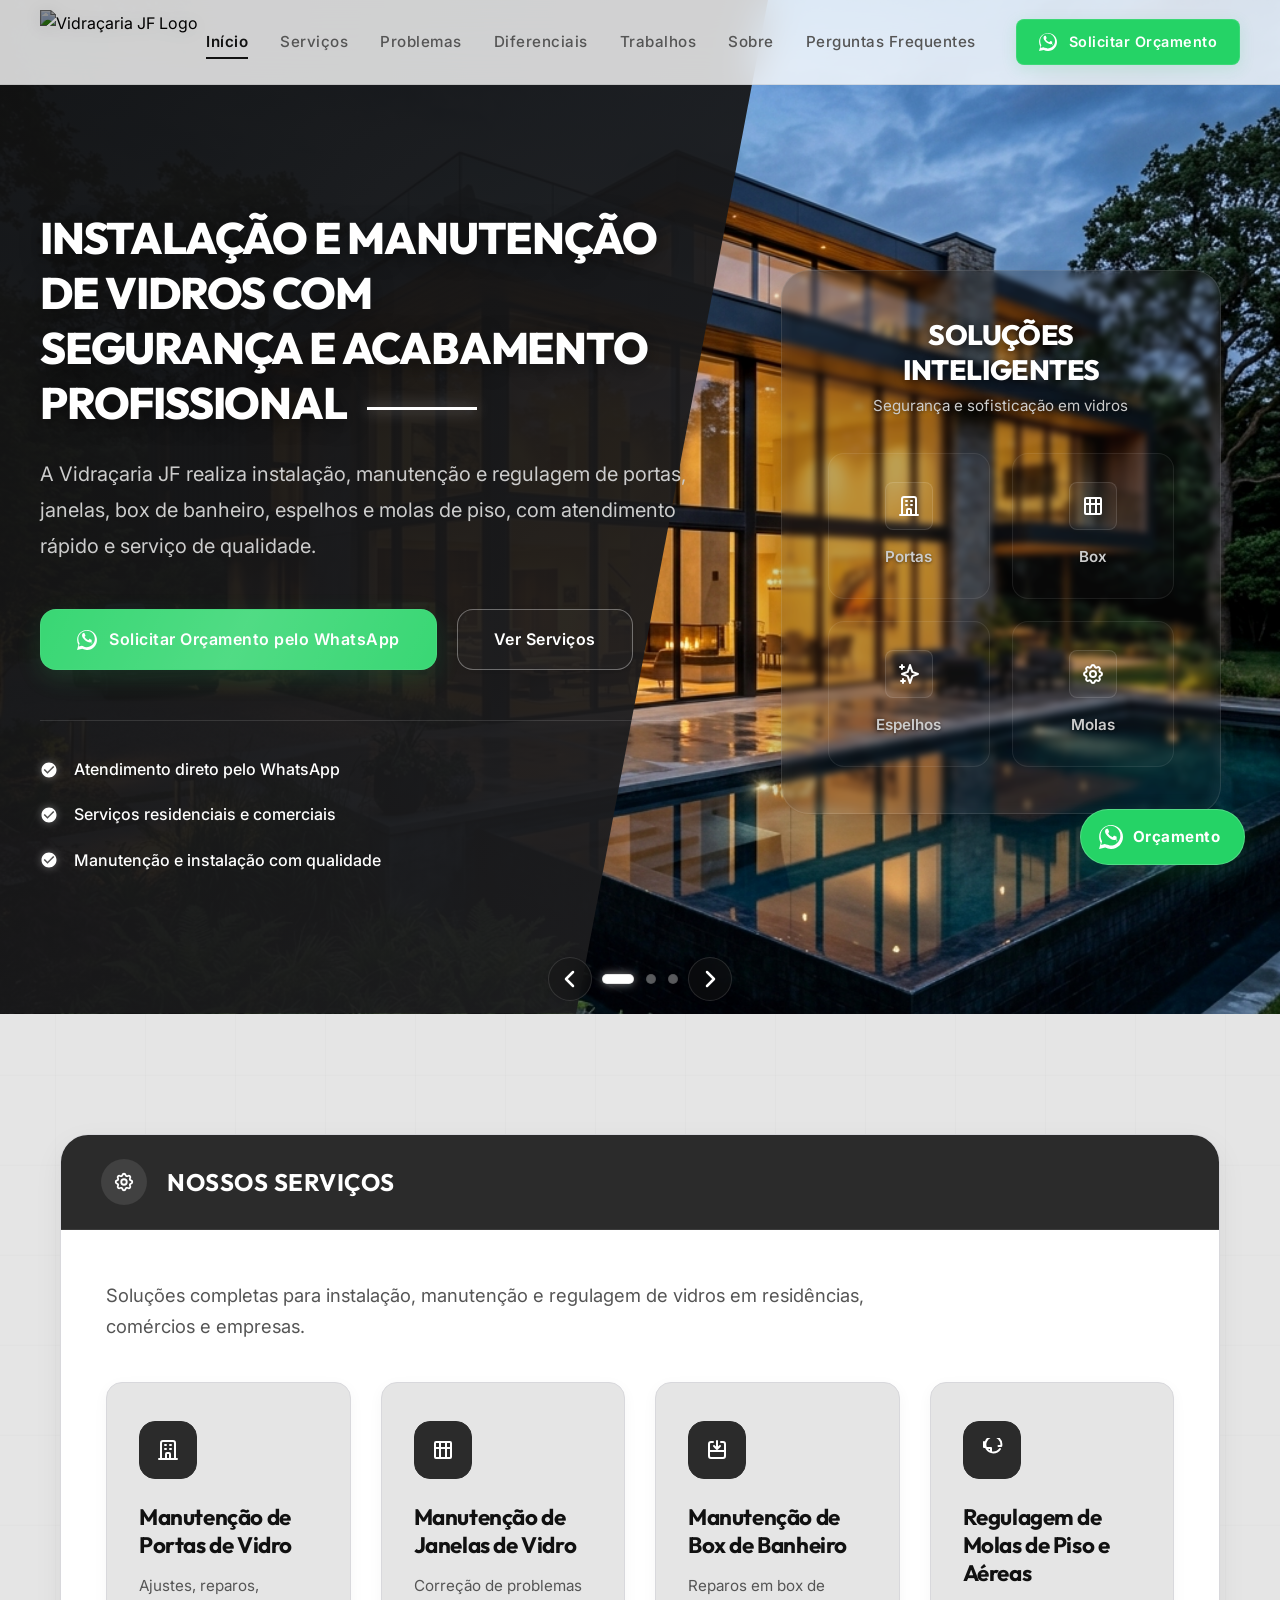
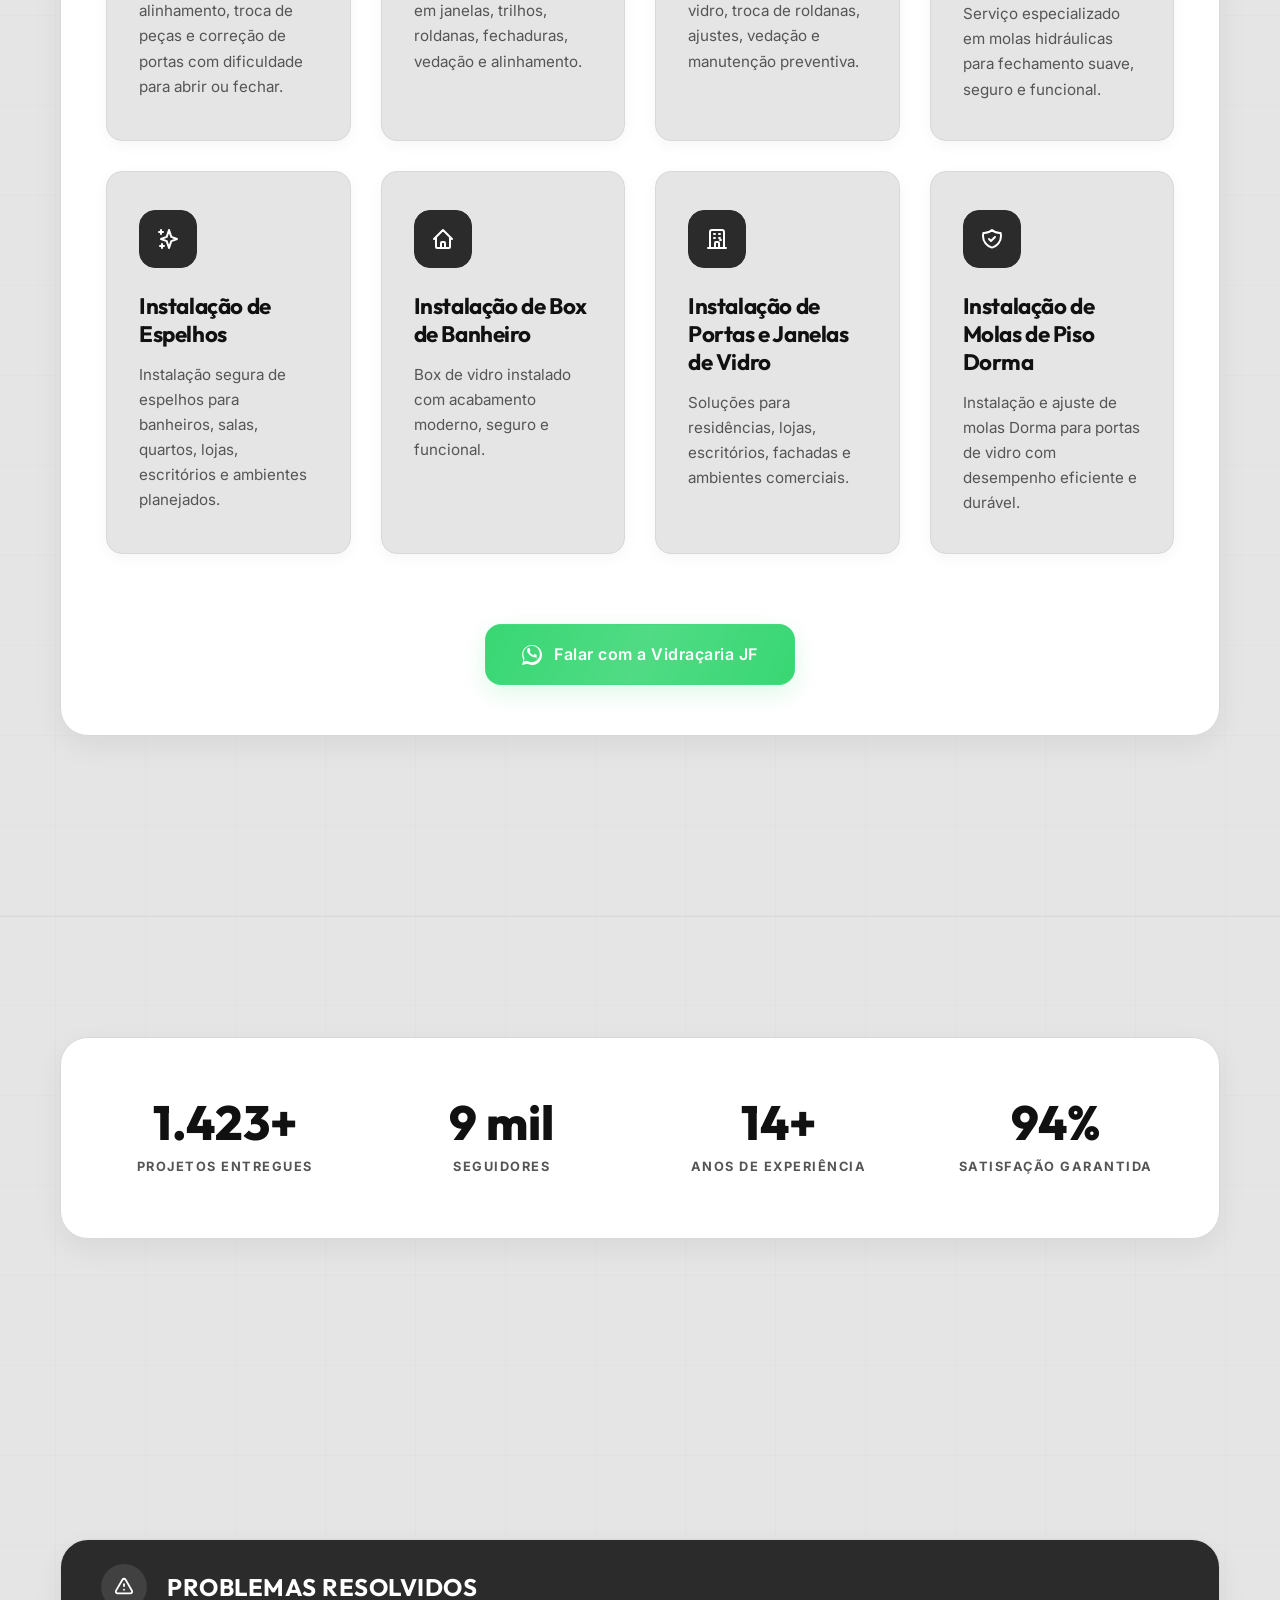
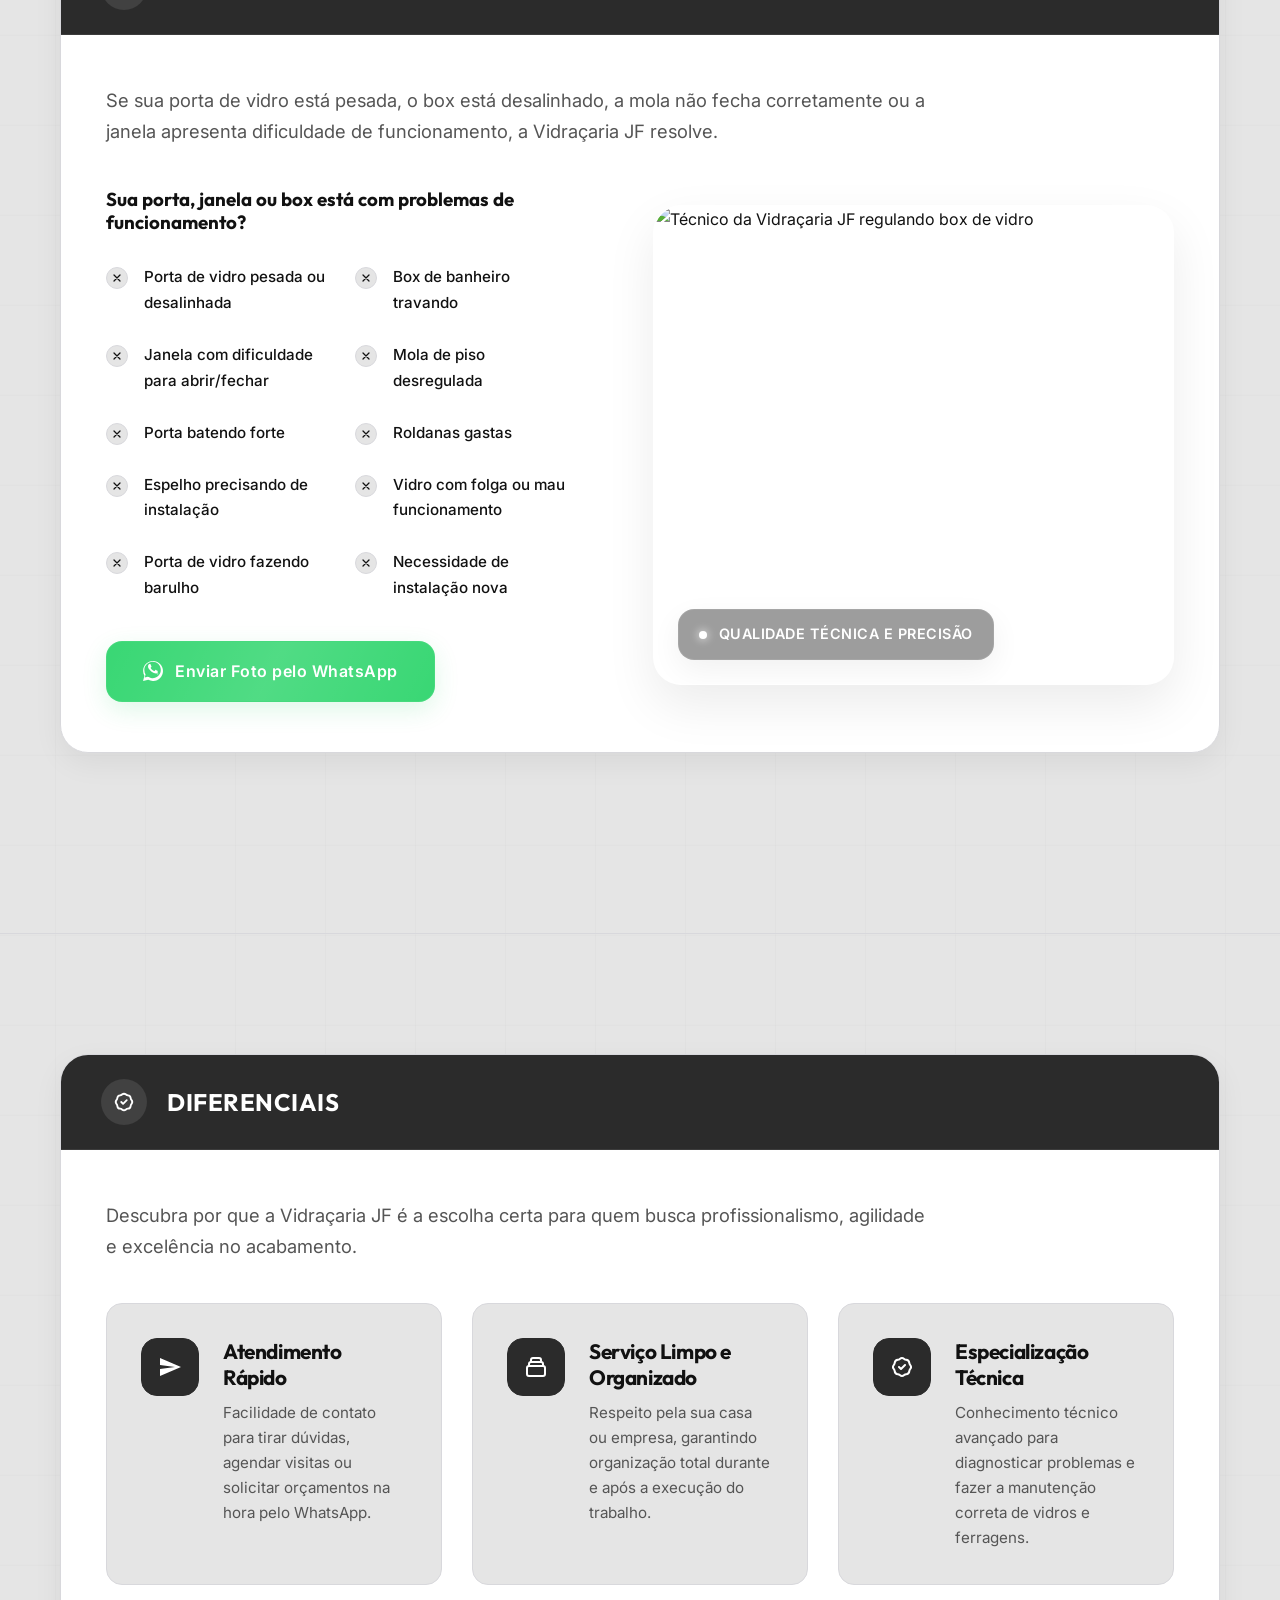
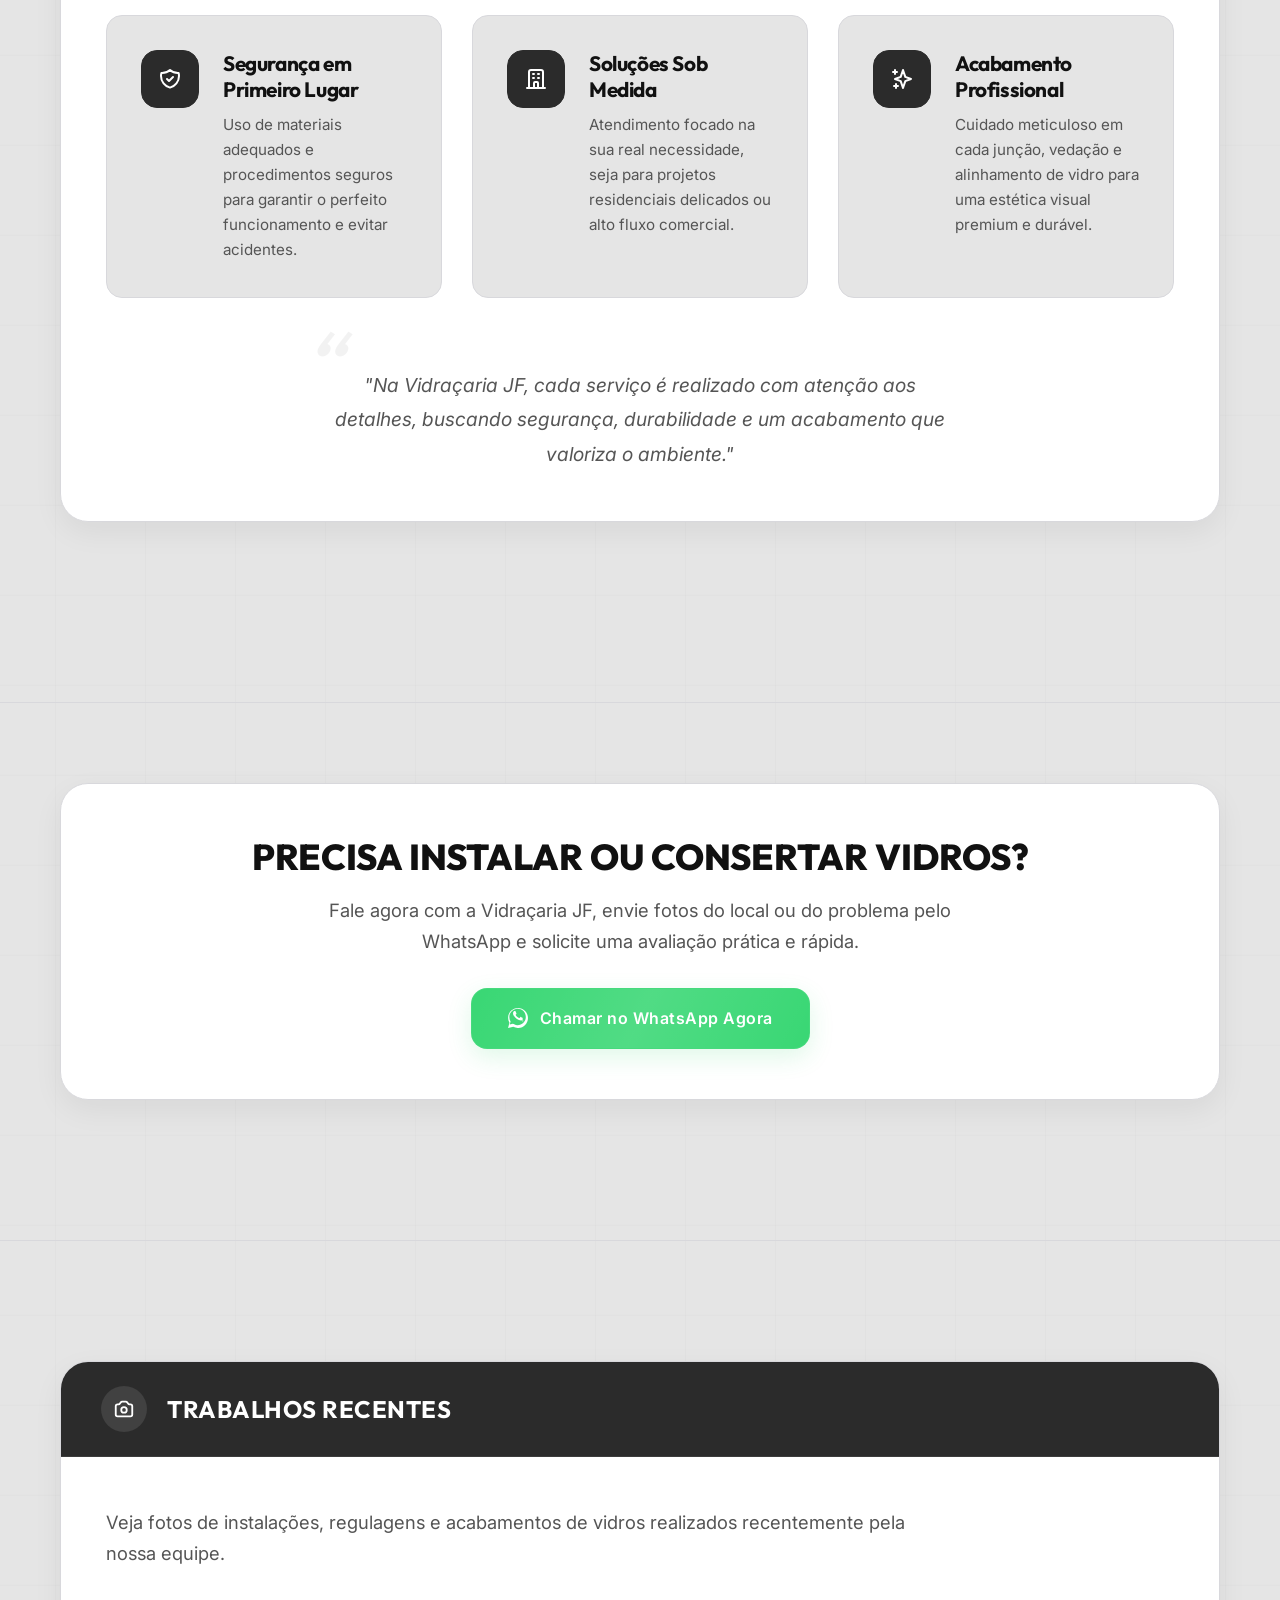
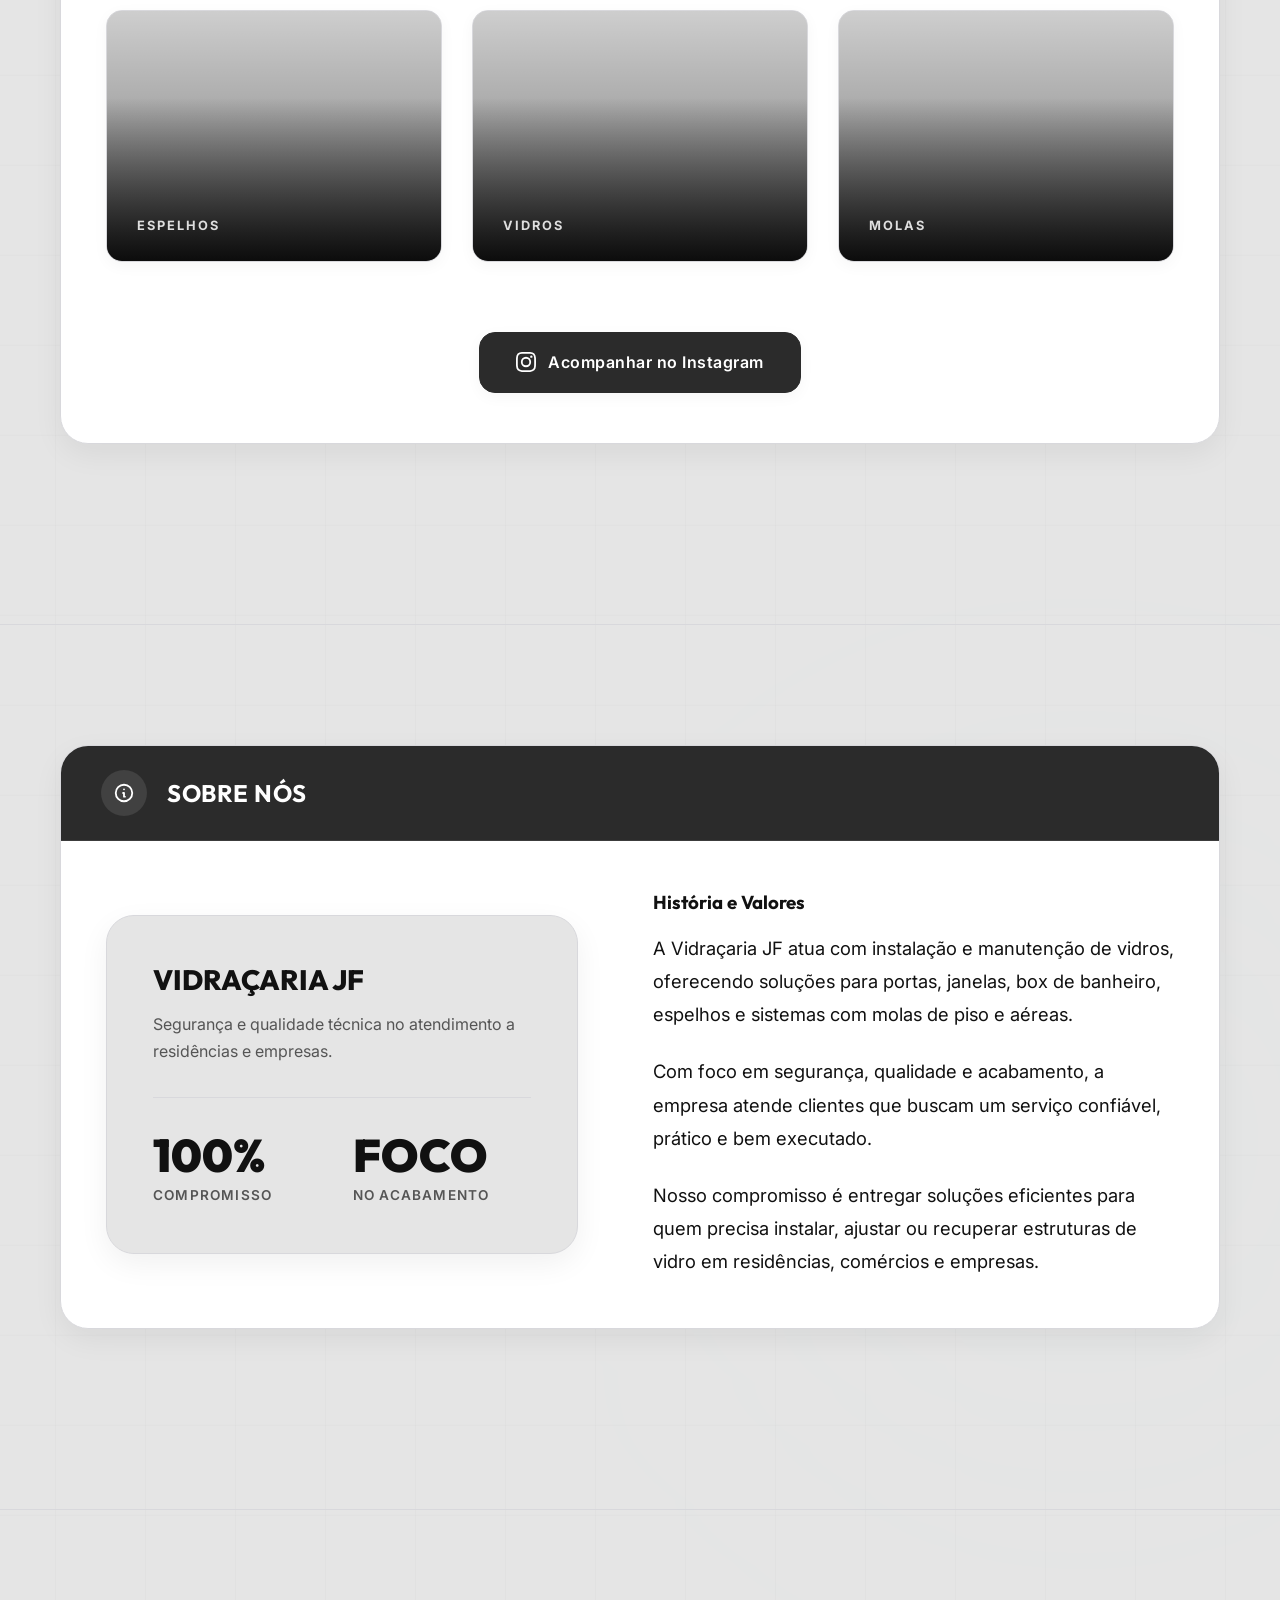
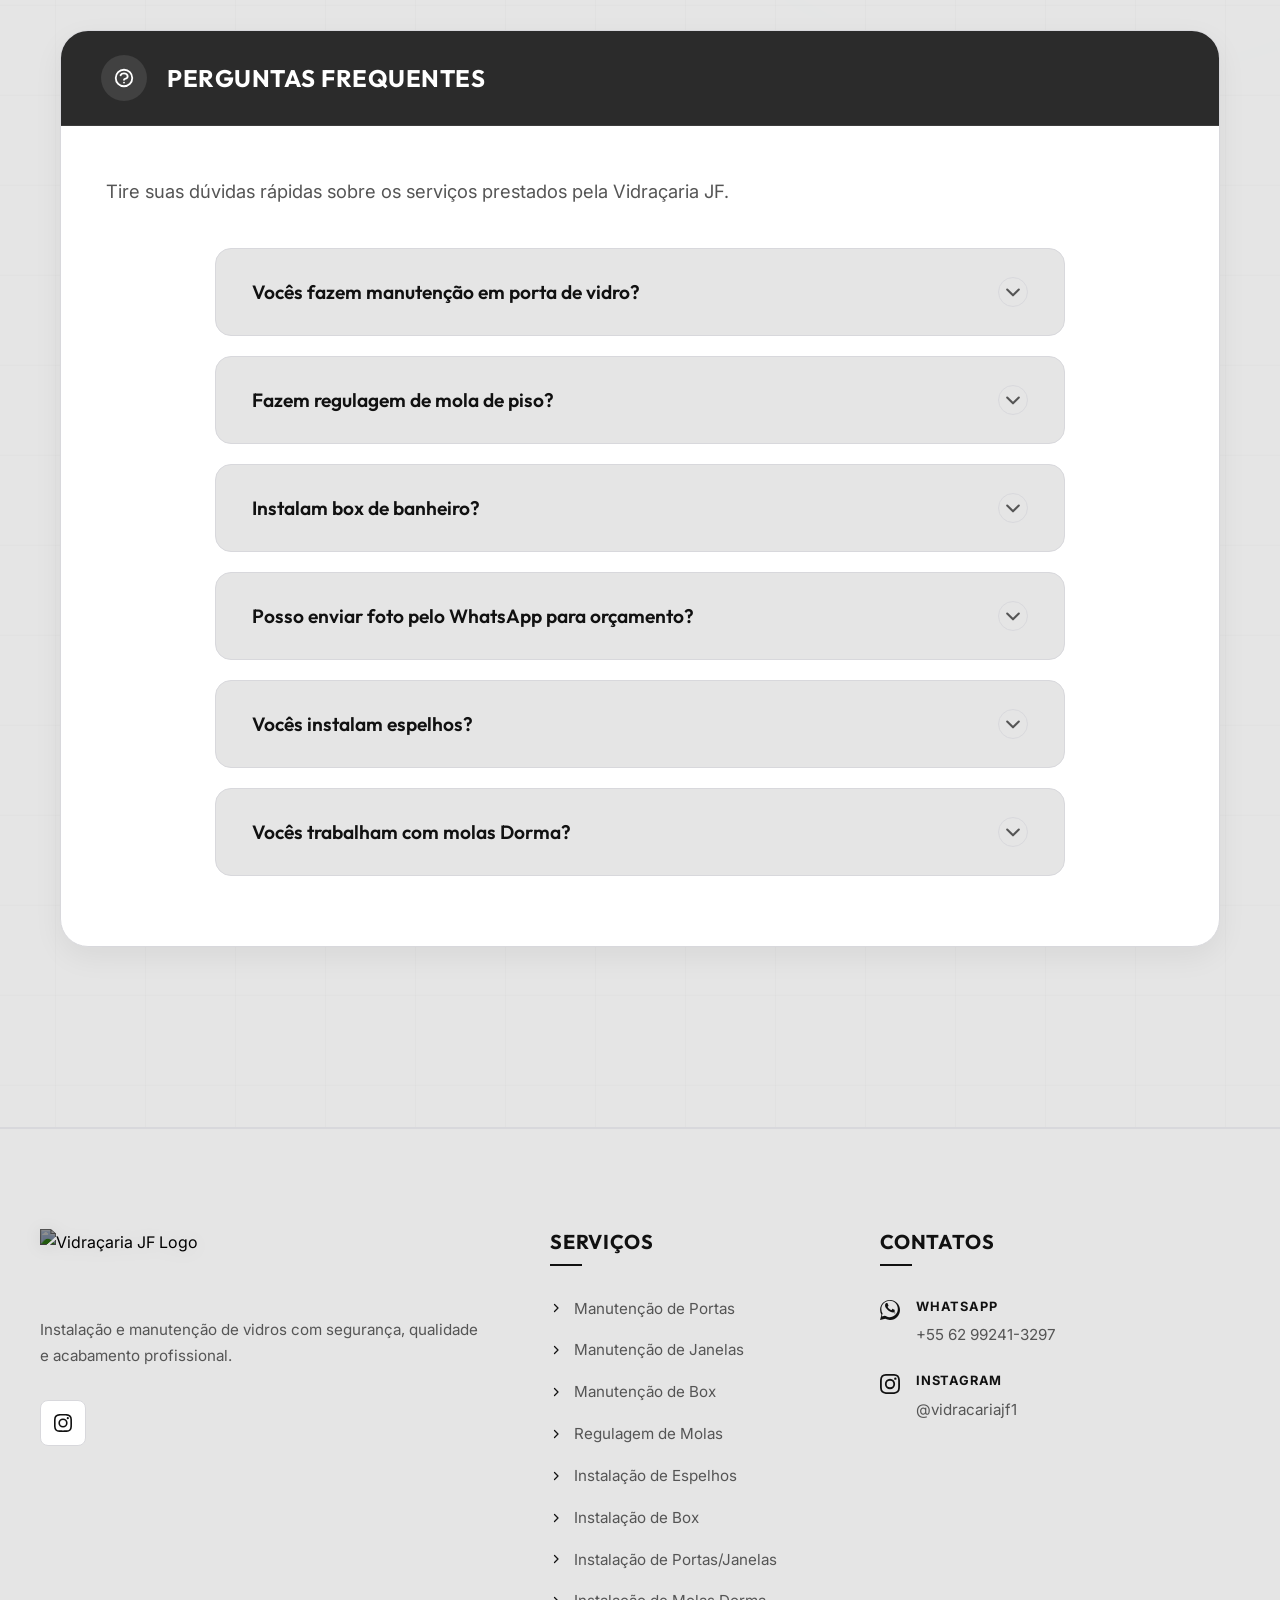
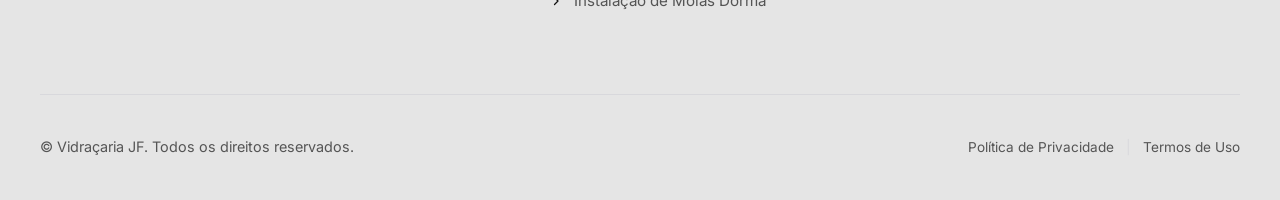
==== commit c8e4b789: "fix(gallery): resolve grid item vertical overlap in album preview modal" ====
--- a/index.html
+++ b/index.html
@@ -1052,7 +1052,8 @@
       position: relative;
       border-radius: 12px;
       overflow: hidden;
-      aspect-ratio: 4 / 3;
+      height: 0;
+      padding-bottom: 75%;
       cursor: pointer;
       box-shadow: 0 4px 15px rgba(0, 0, 0, 0.05);
       transition: transform 0.3s cubic-bezier(0.25, 1, 0.5, 1), box-shadow 0.3s ease;
@@ -1066,6 +1067,9 @@
     }
     
     .album-preview-item img {
+      position: absolute;
+      top: 0;
+      left: 0;
       width: 100%;
       height: 100%;
       object-fit: cover;
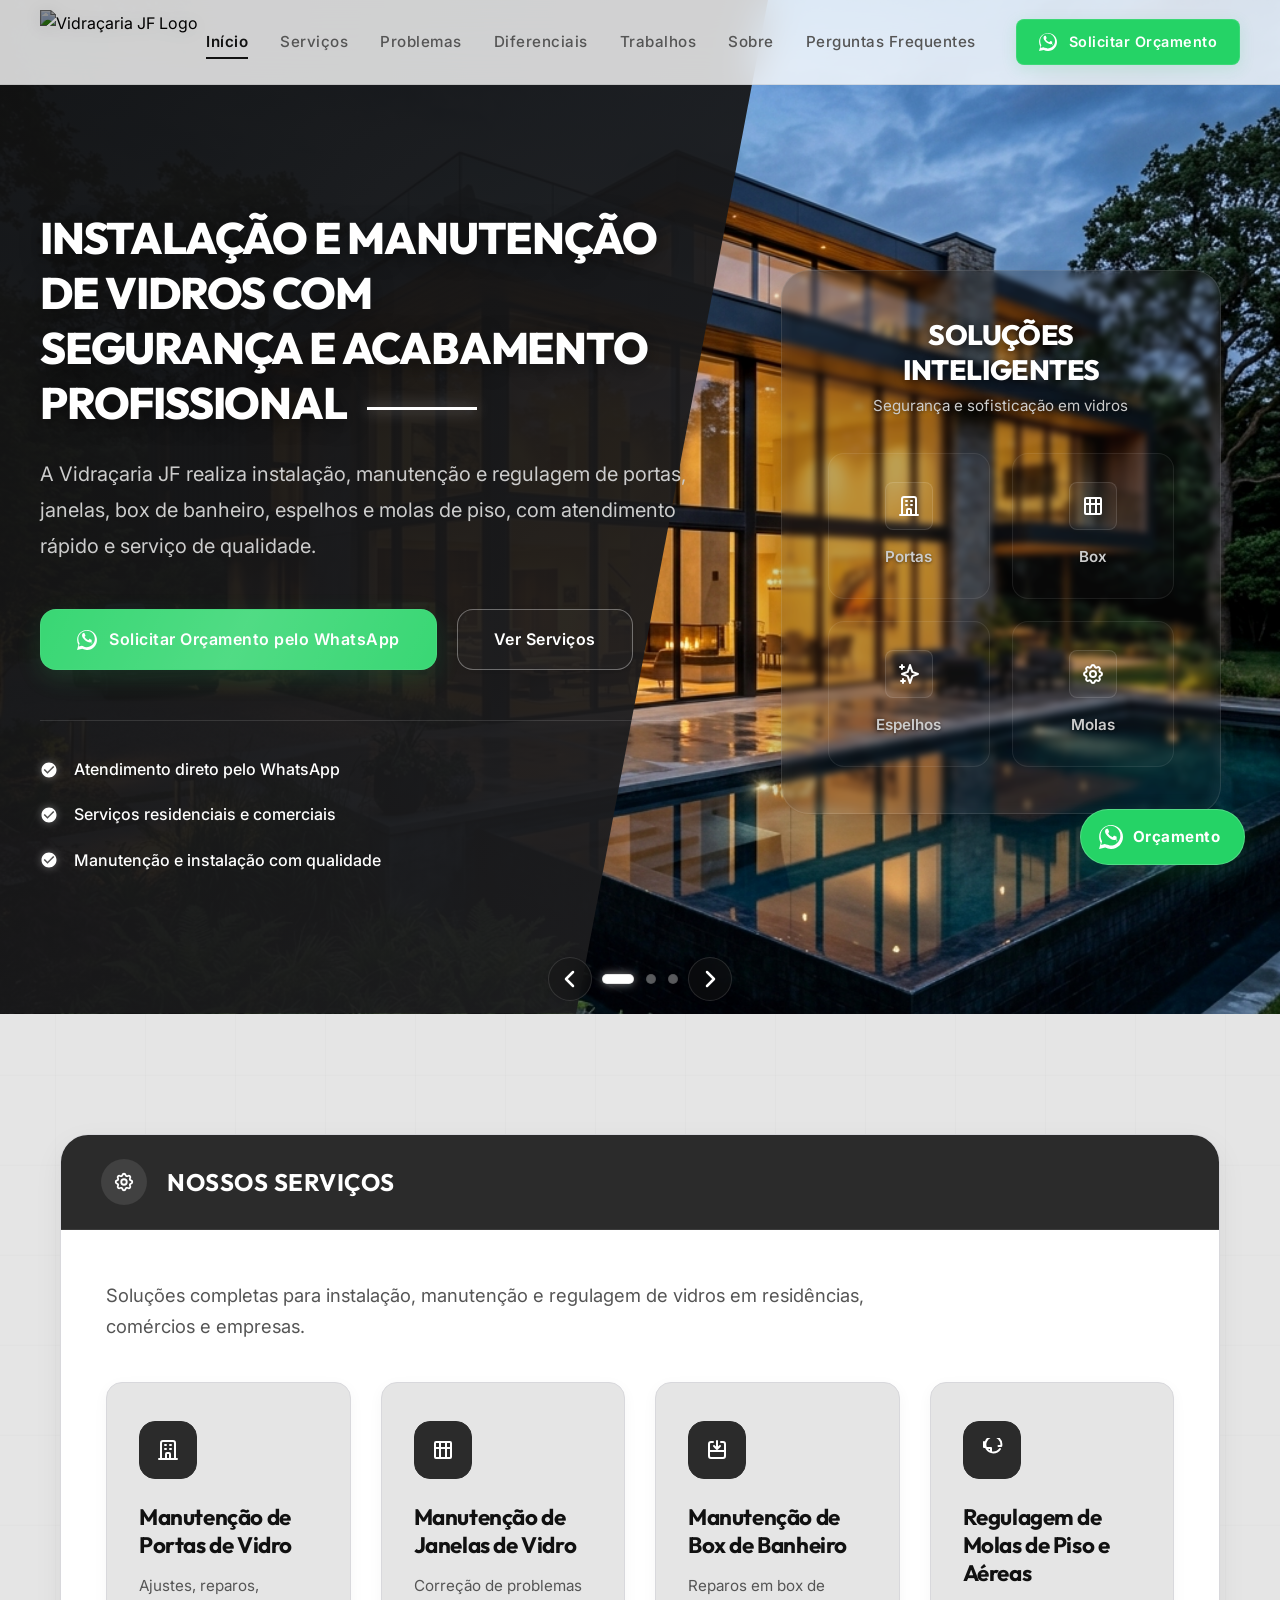
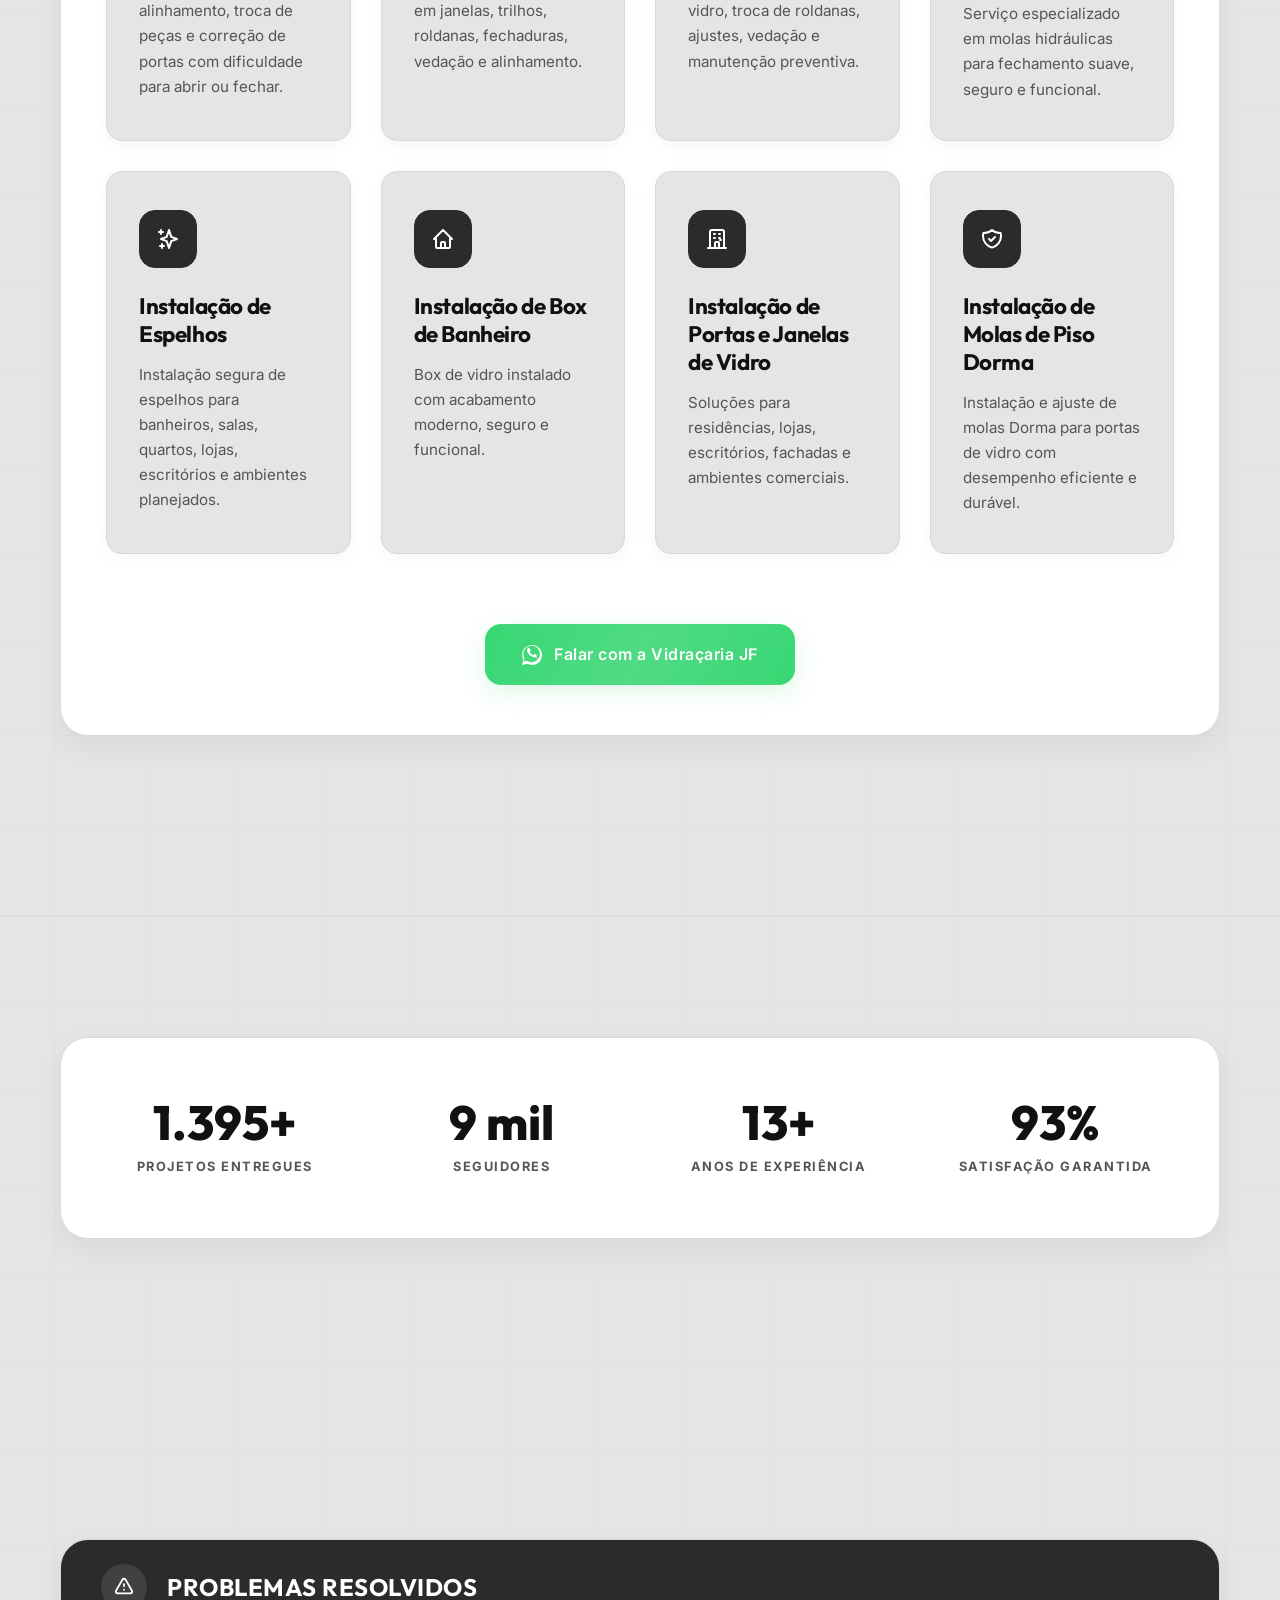
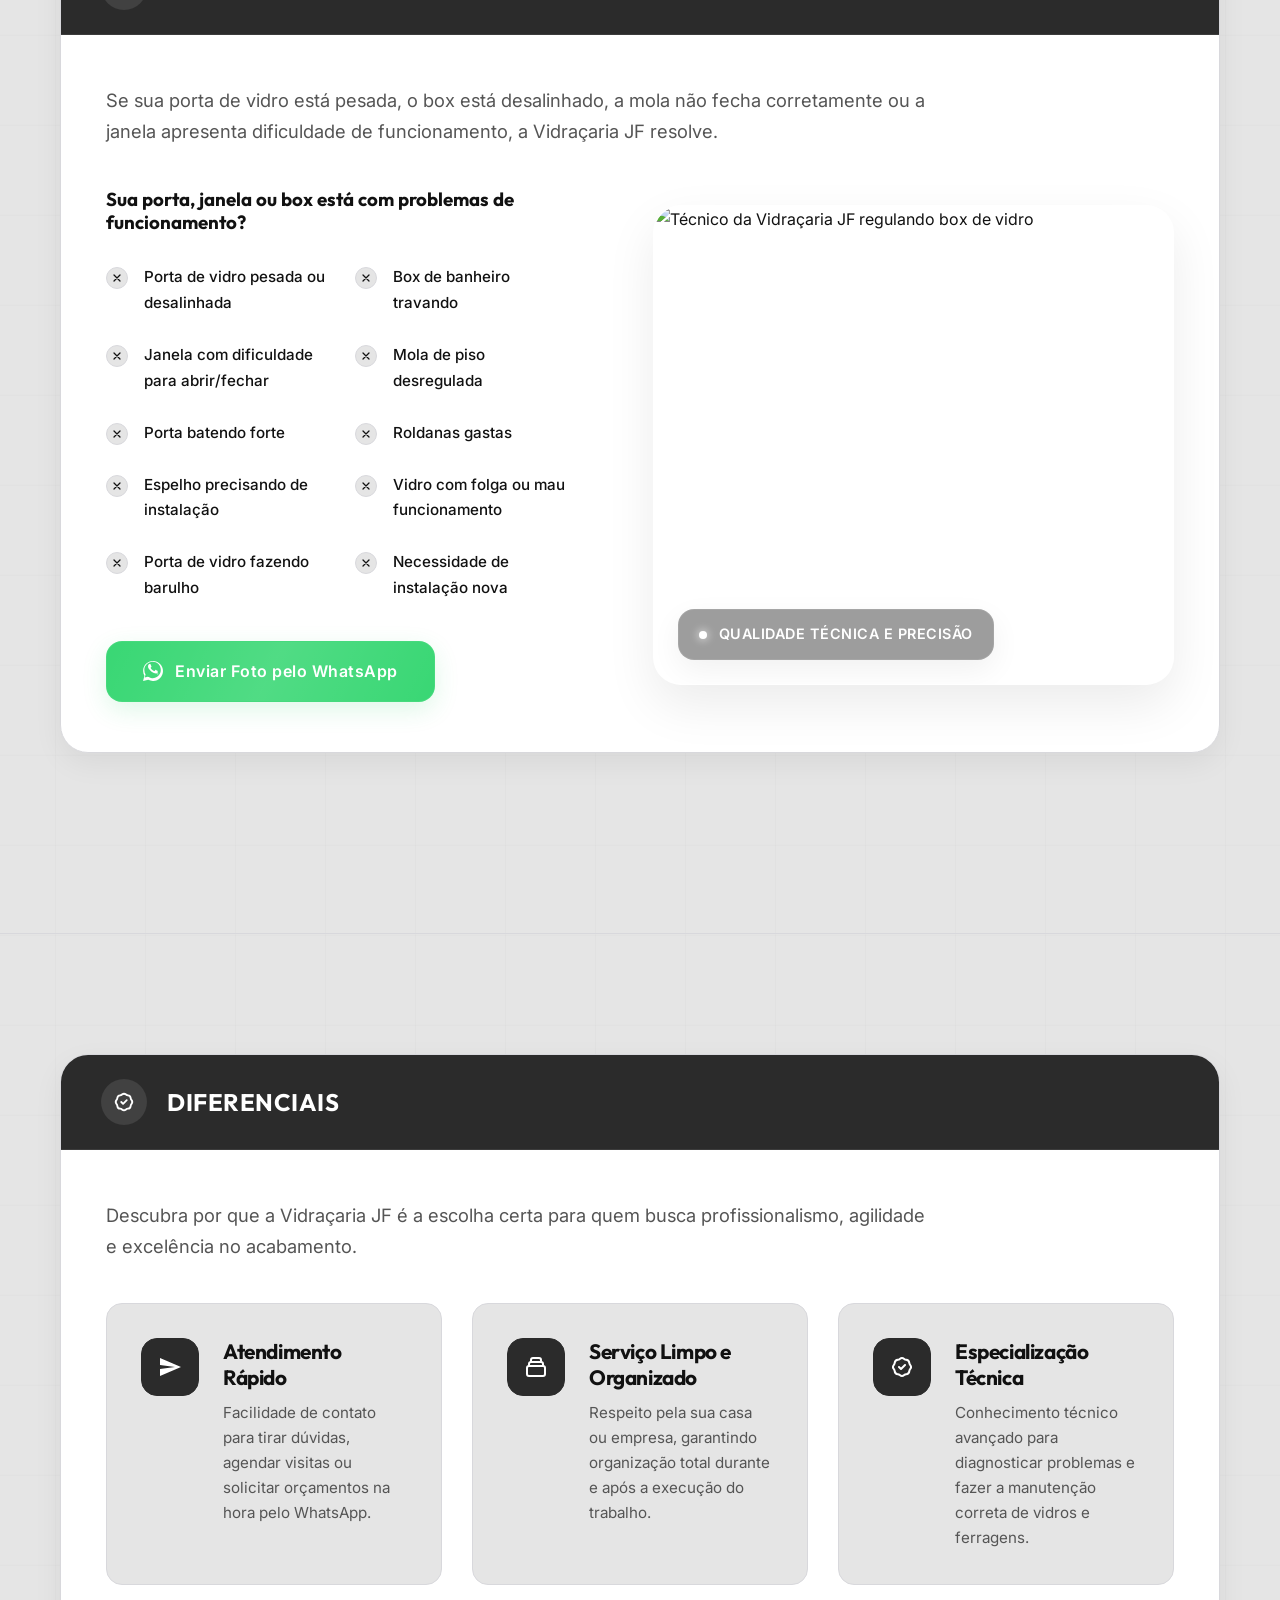
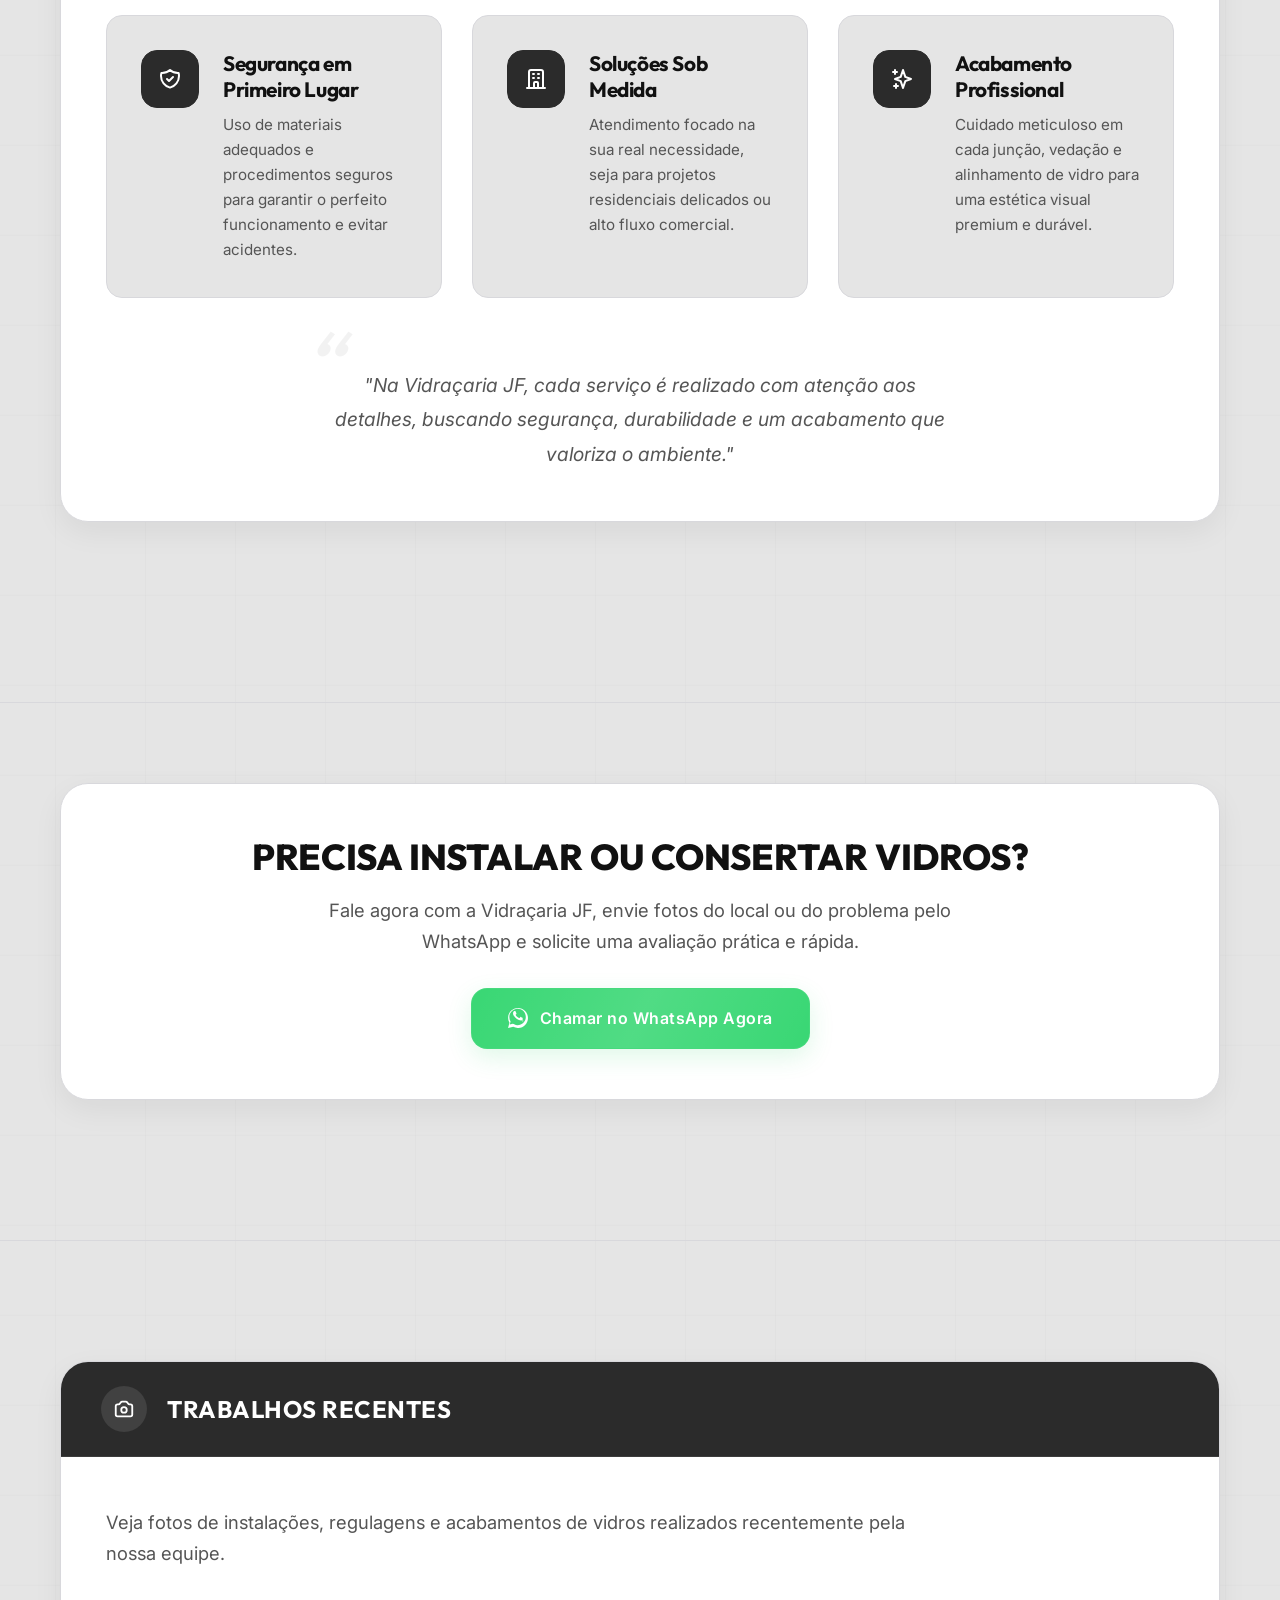
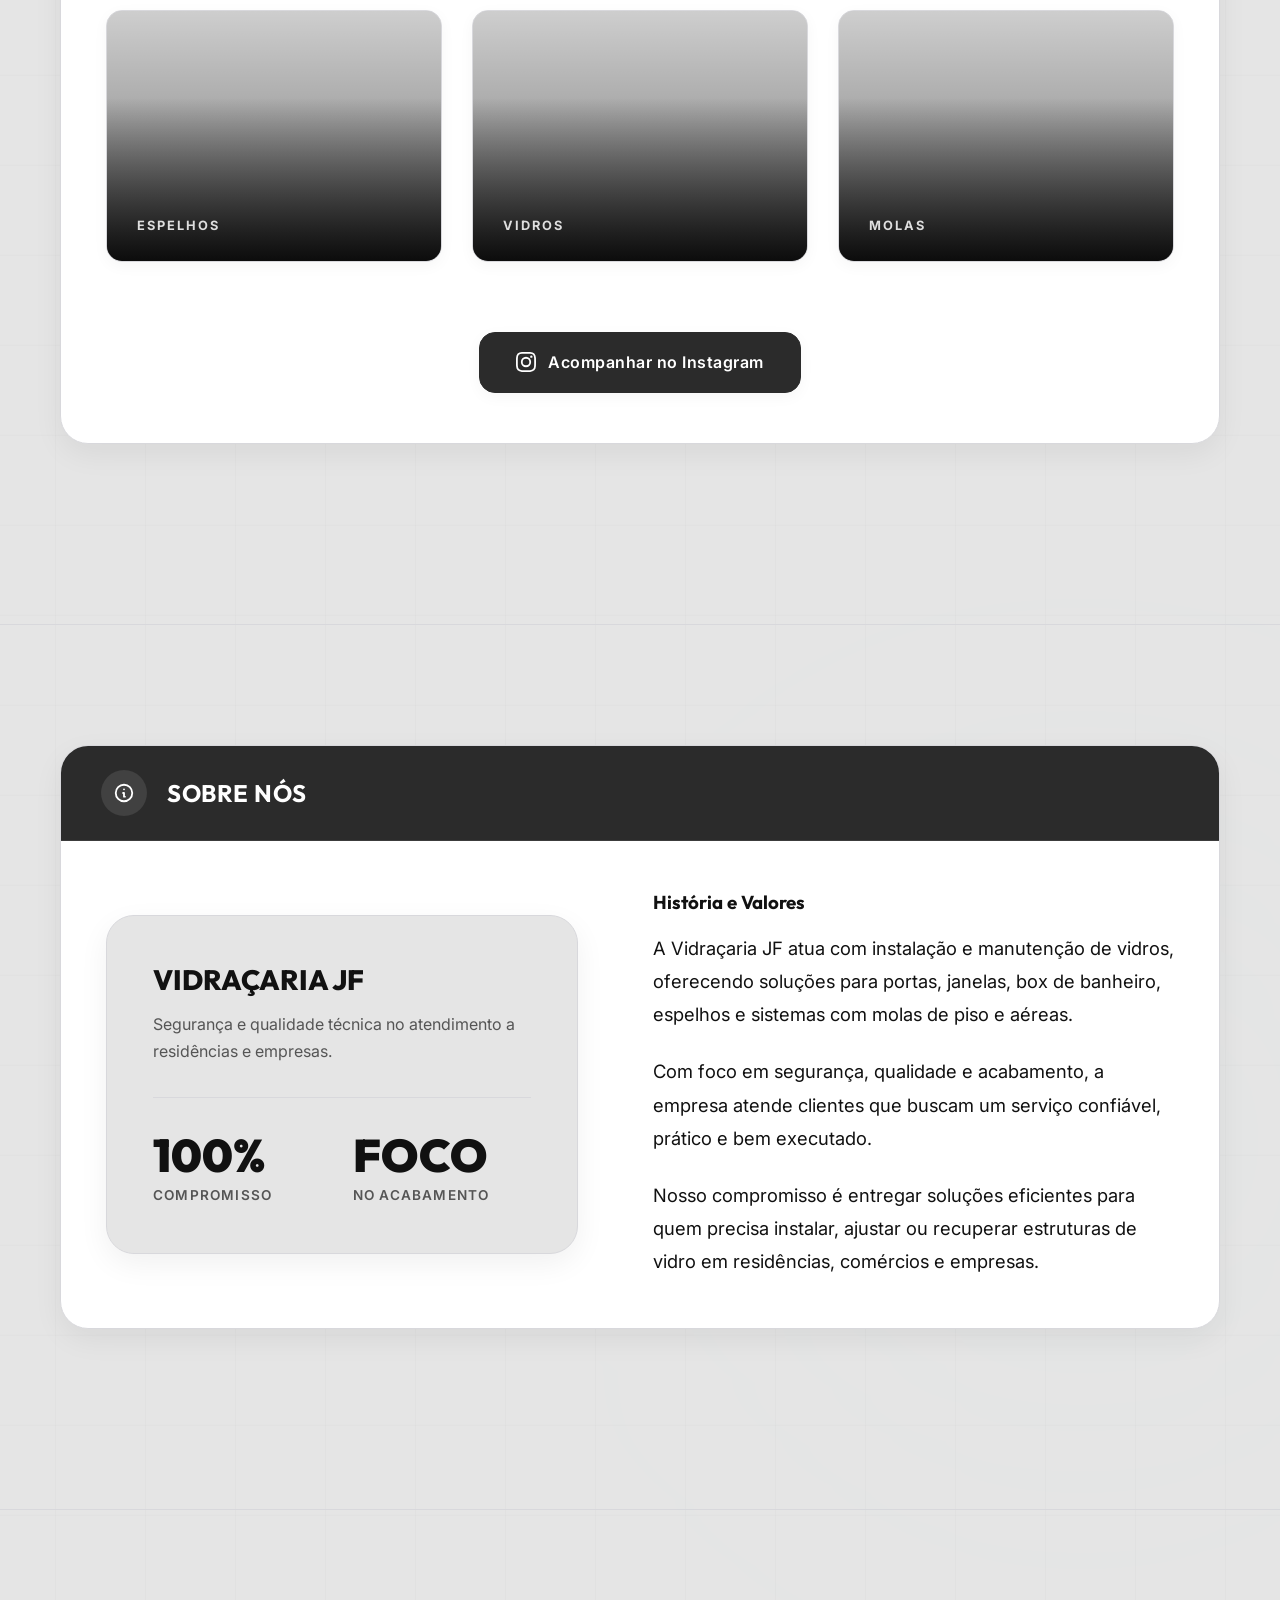
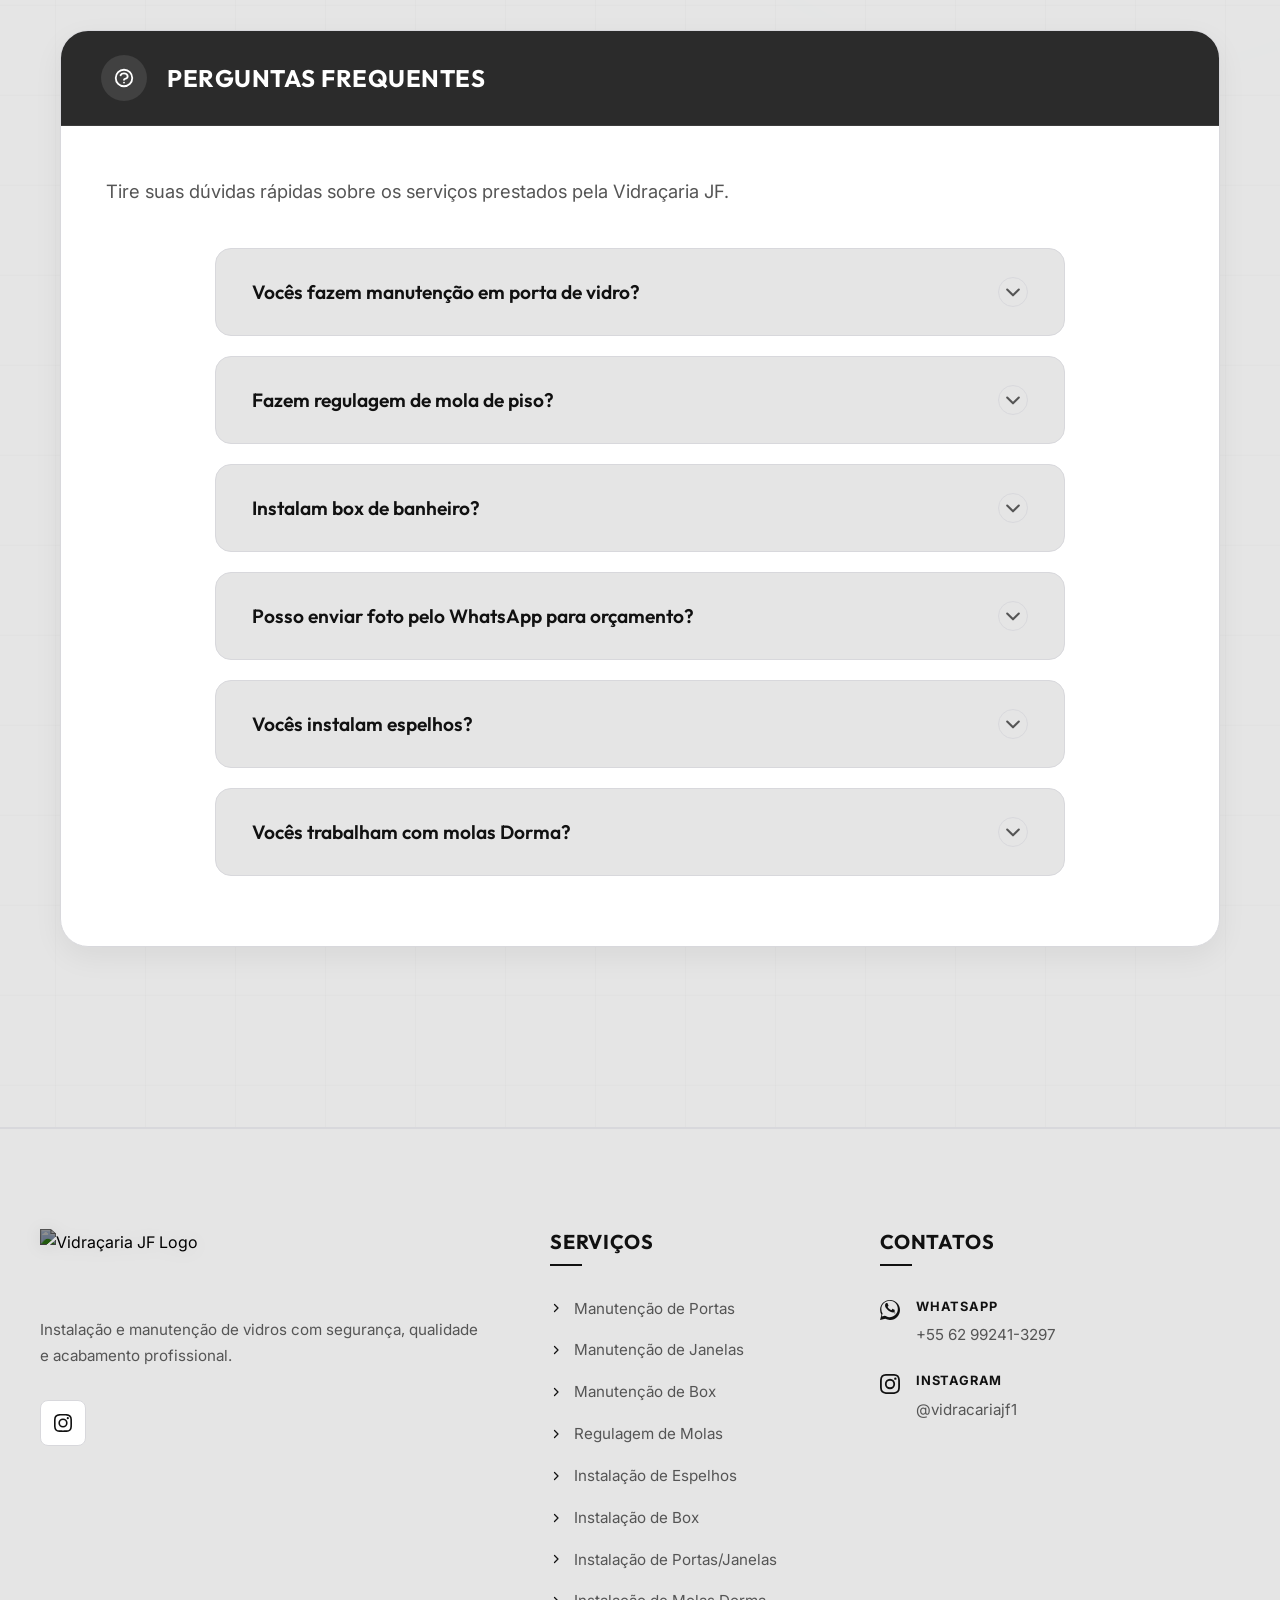
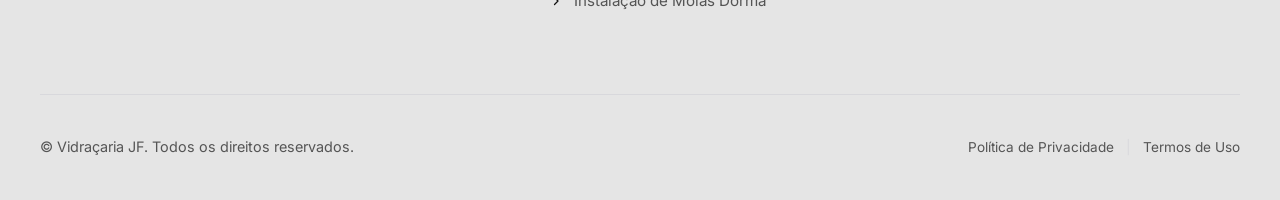
==== commit 5be37dee: "feat(gallery): update Espelhos gallery with exactly the 10 specified images" ====
--- a/index.html
+++ b/index.html
@@ -584,17 +584,24 @@
             <div class="portfolio-grid">
               
               <!-- Galeria 1: Espelhos -->
-              <div class="portfolio-item reveal" data-src="https://images.weserv.nl/?url=i.ibb.co/0RXf9rWD/vidro-04-sala.webp&w=1200&q=85" data-title="Espelho Lapidado sob Medida" data-category="Espelhos" data-gallery="espelhos">
-                <div class="portfolio-placeholder" style="background-image: linear-gradient(to bottom, rgba(0,0,0,0.1), rgba(0,0,0,0.5)), url('https://images.weserv.nl/?url=i.ibb.co/0RXf9rWD/vidro-04-sala.webp&w=500&q=85');">
+              <div class="portfolio-item reveal" data-src="https://images.weserv.nl/?url=i.ibb.co/67V95HDL/quarto.webp&w=1200&q=85" data-title="Espelho Decorativo de Quarto" data-category="Espelhos" data-gallery="espelhos">
+                <div class="portfolio-placeholder" style="background-image: linear-gradient(to bottom, rgba(0,0,0,0.1), rgba(0,0,0,0.5)), url('https://images.weserv.nl/?url=i.ibb.co/67V95HDL/quarto.webp&w=500&q=85');">
                   <div class="portfolio-placeholder-content">
                     <span>Espelhos</span>
                   </div>
                 </div>
               </div>
               <!-- Imagens extras de Espelhos (ocultas) -->
+              <div class="portfolio-item-hidden" data-gallery="espelhos" data-src="https://images.weserv.nl/?url=i.ibb.co/dwNDsNYm/vidro-18-sala.webp&w=1200&q=85" data-title="Pele de Vidro Residencial" data-category="Espelhos"></div>
+              <div class="portfolio-item-hidden" data-gallery="espelhos" data-src="https://images.weserv.nl/?url=i.ibb.co/dwNDsNYm/vidro-18-sala.webp&w=1200&q=85" data-title="Pele de Vidro Residencial" data-category="Espelhos"></div>
+              <div class="portfolio-item-hidden" data-gallery="espelhos" data-src="https://images.weserv.nl/?url=i.ibb.co/W4vQynsS/vidro-16-cozinha.webp&w=1200&q=85" data-title="Fechamento de &Aacute;rea de Servi&ccedil;o" data-category="Espelhos"></div>
+              <div class="portfolio-item-hidden" data-gallery="espelhos" data-src="https://images.weserv.nl/?url=i.ibb.co/x0XT4gm/vidro-13-quarto.webp&w=1200&q=85" data-title="Portas de Arm&aacute;rio em Vidro" data-category="Espelhos"></div>
+              <div class="portfolio-item-hidden" data-gallery="espelhos" data-src="https://images.weserv.nl/?url=i.ibb.co/QF5pMk9m/vidro-10-sala.webp&w=1200&q=85" data-title="Fechamento de Sacada Premium" data-category="Espelhos"></div>
               <div class="portfolio-item-hidden" data-gallery="espelhos" data-src="https://images.weserv.nl/?url=i.ibb.co/ycFyc59y/vidro-09-banheiro.webp&w=1200&q=85" data-title="Espelho Retroiluminado com LED" data-category="Espelhos"></div>
-              <div class="portfolio-item-hidden" data-gallery="espelhos" data-src="https://images.weserv.nl/?url=i.ibb.co/67V95HDL/quarto.webp&w=1200&q=85" data-title="Espelho Decorativo de Quarto" data-category="Espelhos"></div>
-
+              <div class="portfolio-item-hidden" data-gallery="espelhos" data-src="https://images.weserv.nl/?url=i.ibb.co/BKZgtfvk/vidro-06-banheiro.webp&w=1200&q=85" data-title="Box de Vidro Temperado" data-category="Espelhos"></div>
+              <div class="portfolio-item-hidden" data-gallery="espelhos" data-src="https://images.weserv.nl/?url=i.ibb.co/XrY3r8bw/vidro-03-hall.webp&w=1200&q=85" data-title="Fechamento de Entrada em Vidro" data-category="Espelhos"></div>
+              <div class="portfolio-item-hidden" data-gallery="espelhos" data-src="https://images.weserv.nl/?url=i.ibb.co/0RXf9rWD/vidro-04-sala.webp&w=1200&q=85" data-title="Espelho Lapidado sob Medida" data-category="Espelhos"></div>
+              
               <!-- Galeria 2: Vidros -->
               <div class="portfolio-item reveal delay-100" data-src="https://images.weserv.nl/?url=i.ibb.co/jksT2NTN/cozinha.jpg&w=1200&q=85" data-title="Fechamento de Vidro para Cozinha" data-category="Vidros" data-gallery="vidros">
                 <div class="portfolio-placeholder" style="background-image: linear-gradient(to bottom, rgba(0,0,0,0.1), rgba(0,0,0,0.5)), url('https://images.weserv.nl/?url=i.ibb.co/jksT2NTN/cozinha.jpg&w=500&q=85');">
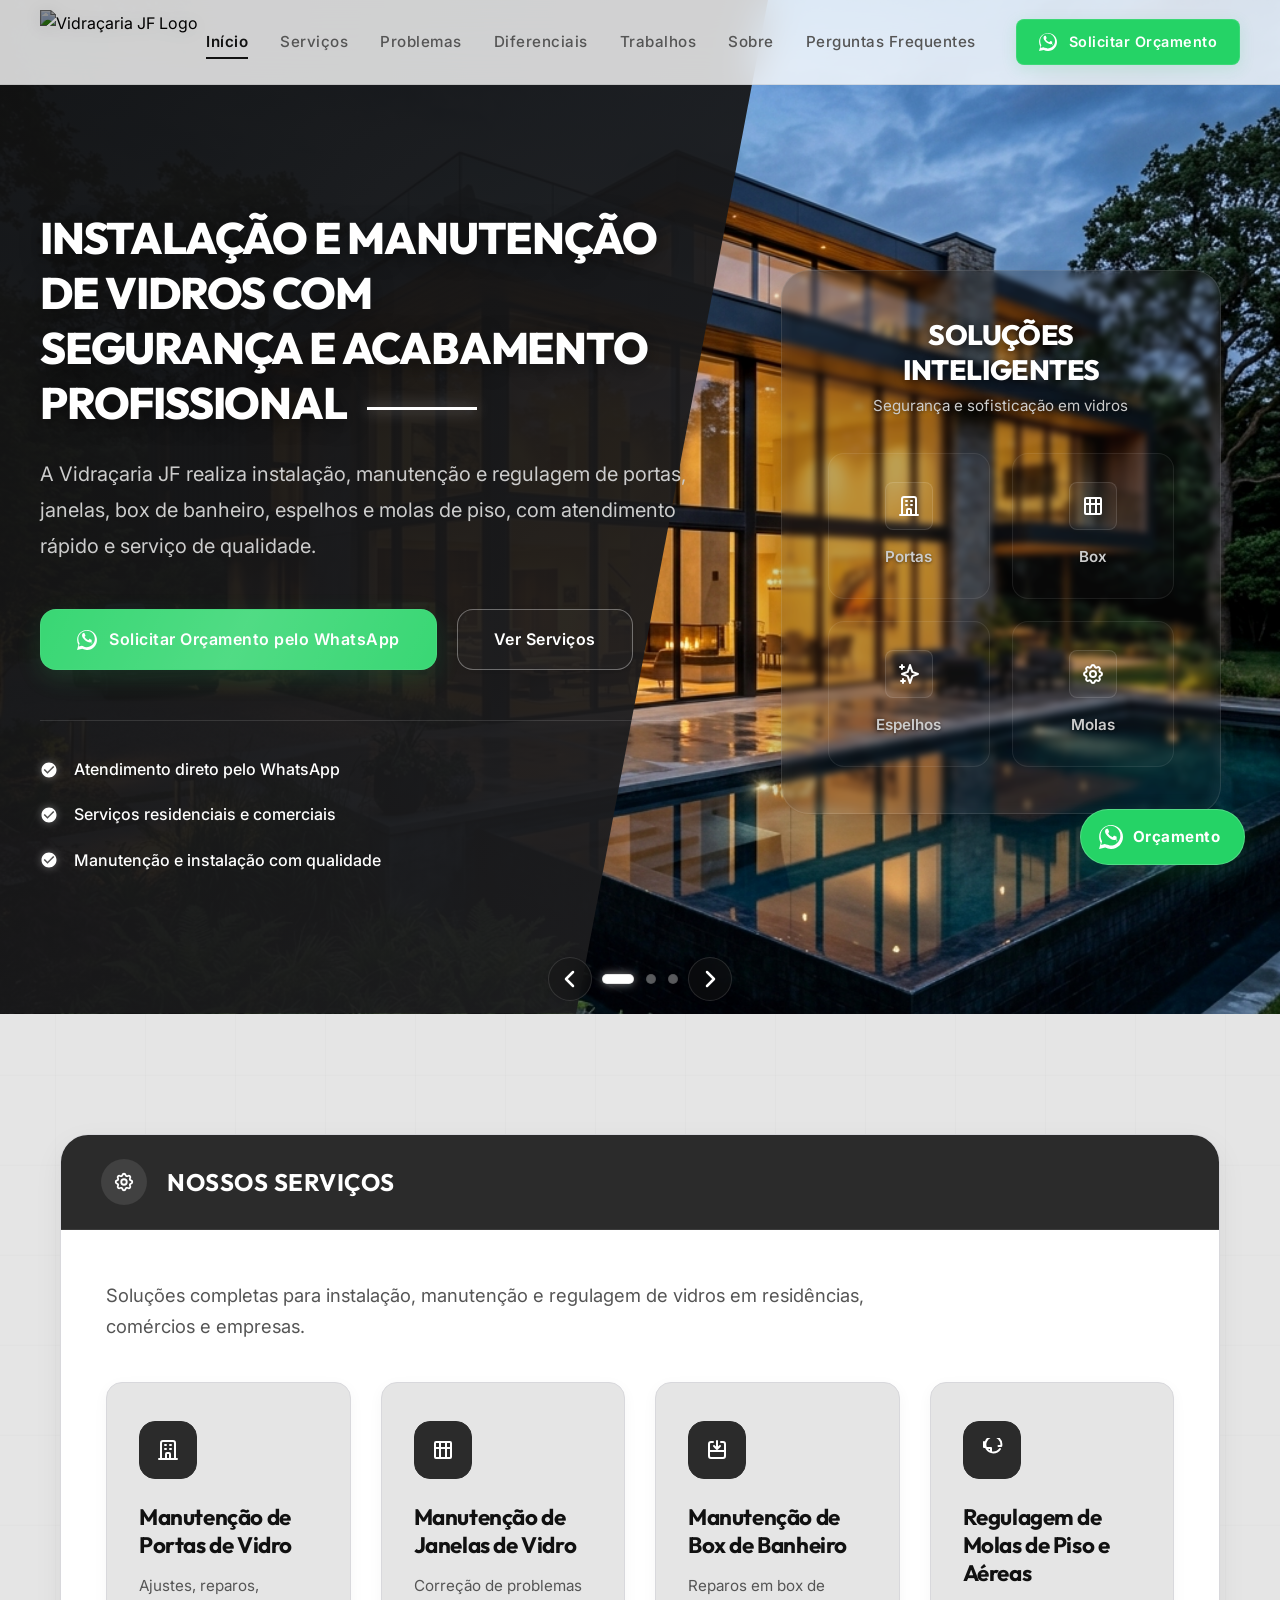
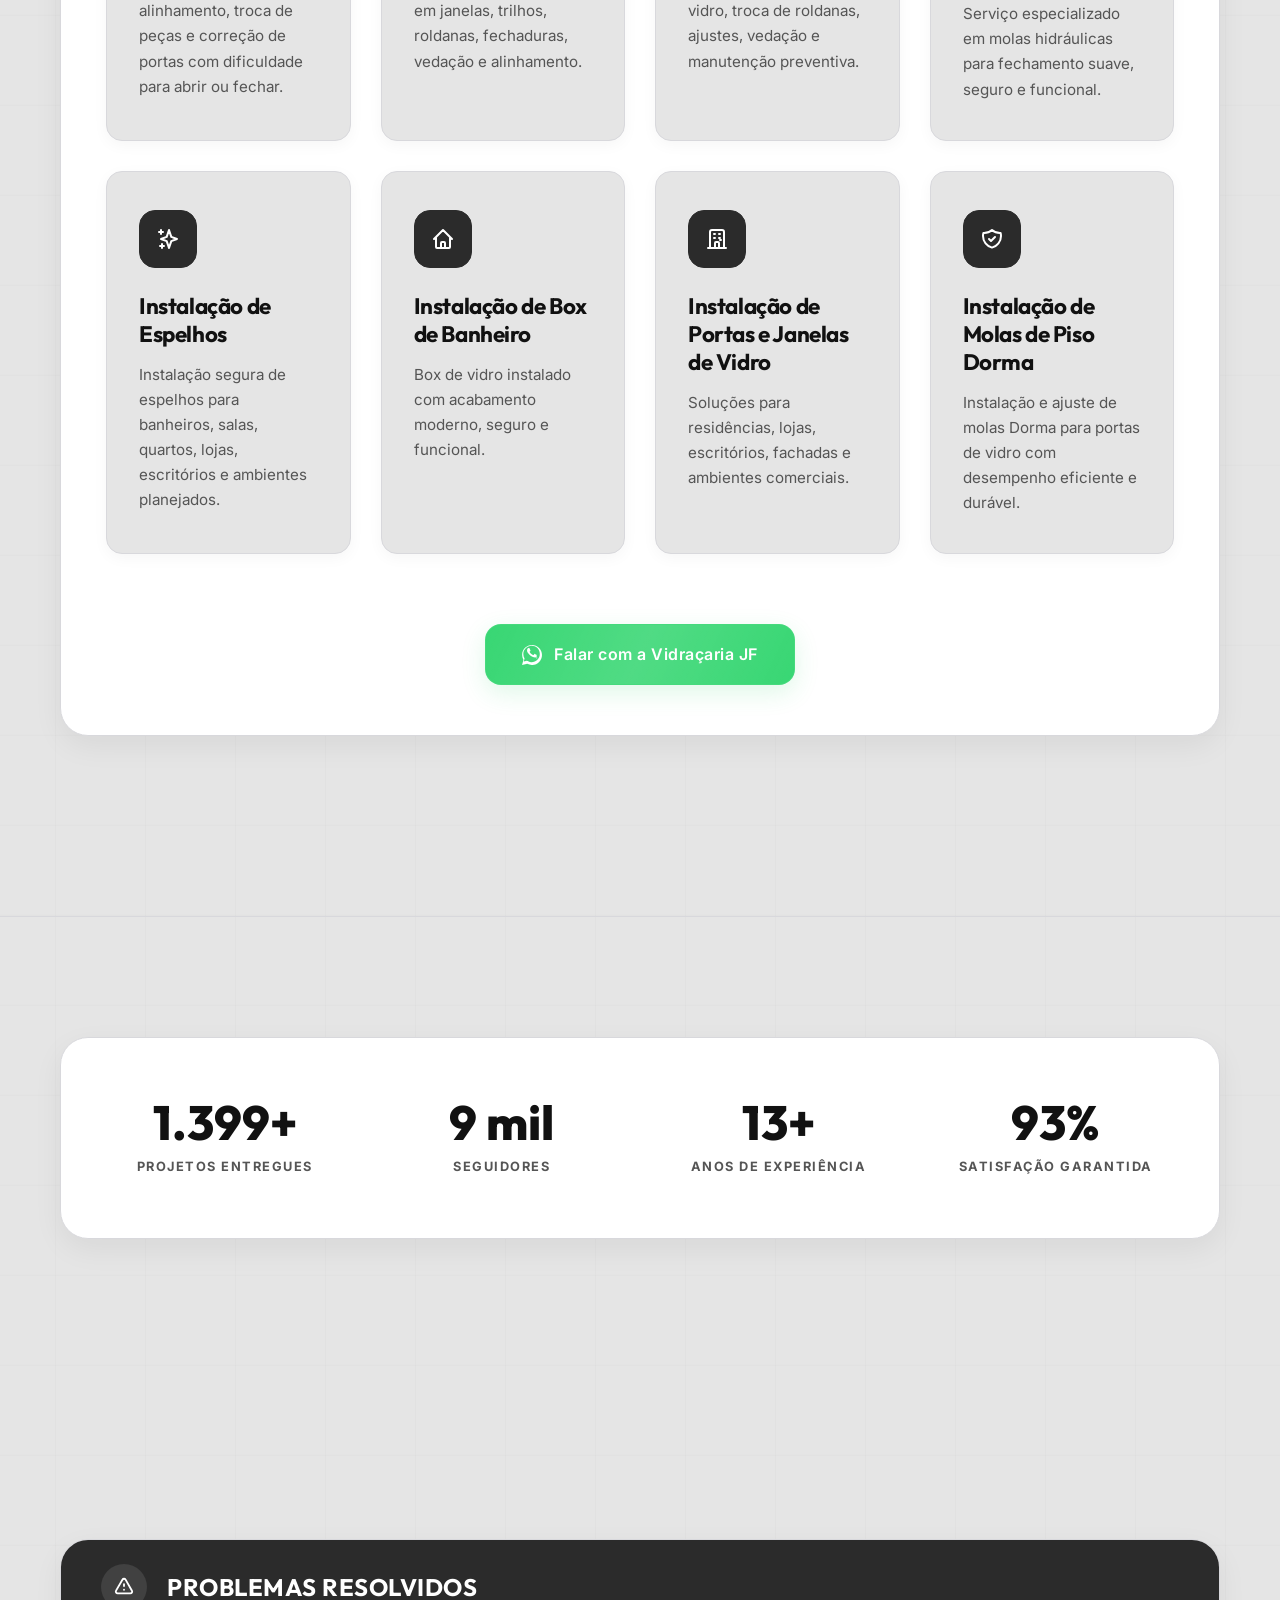
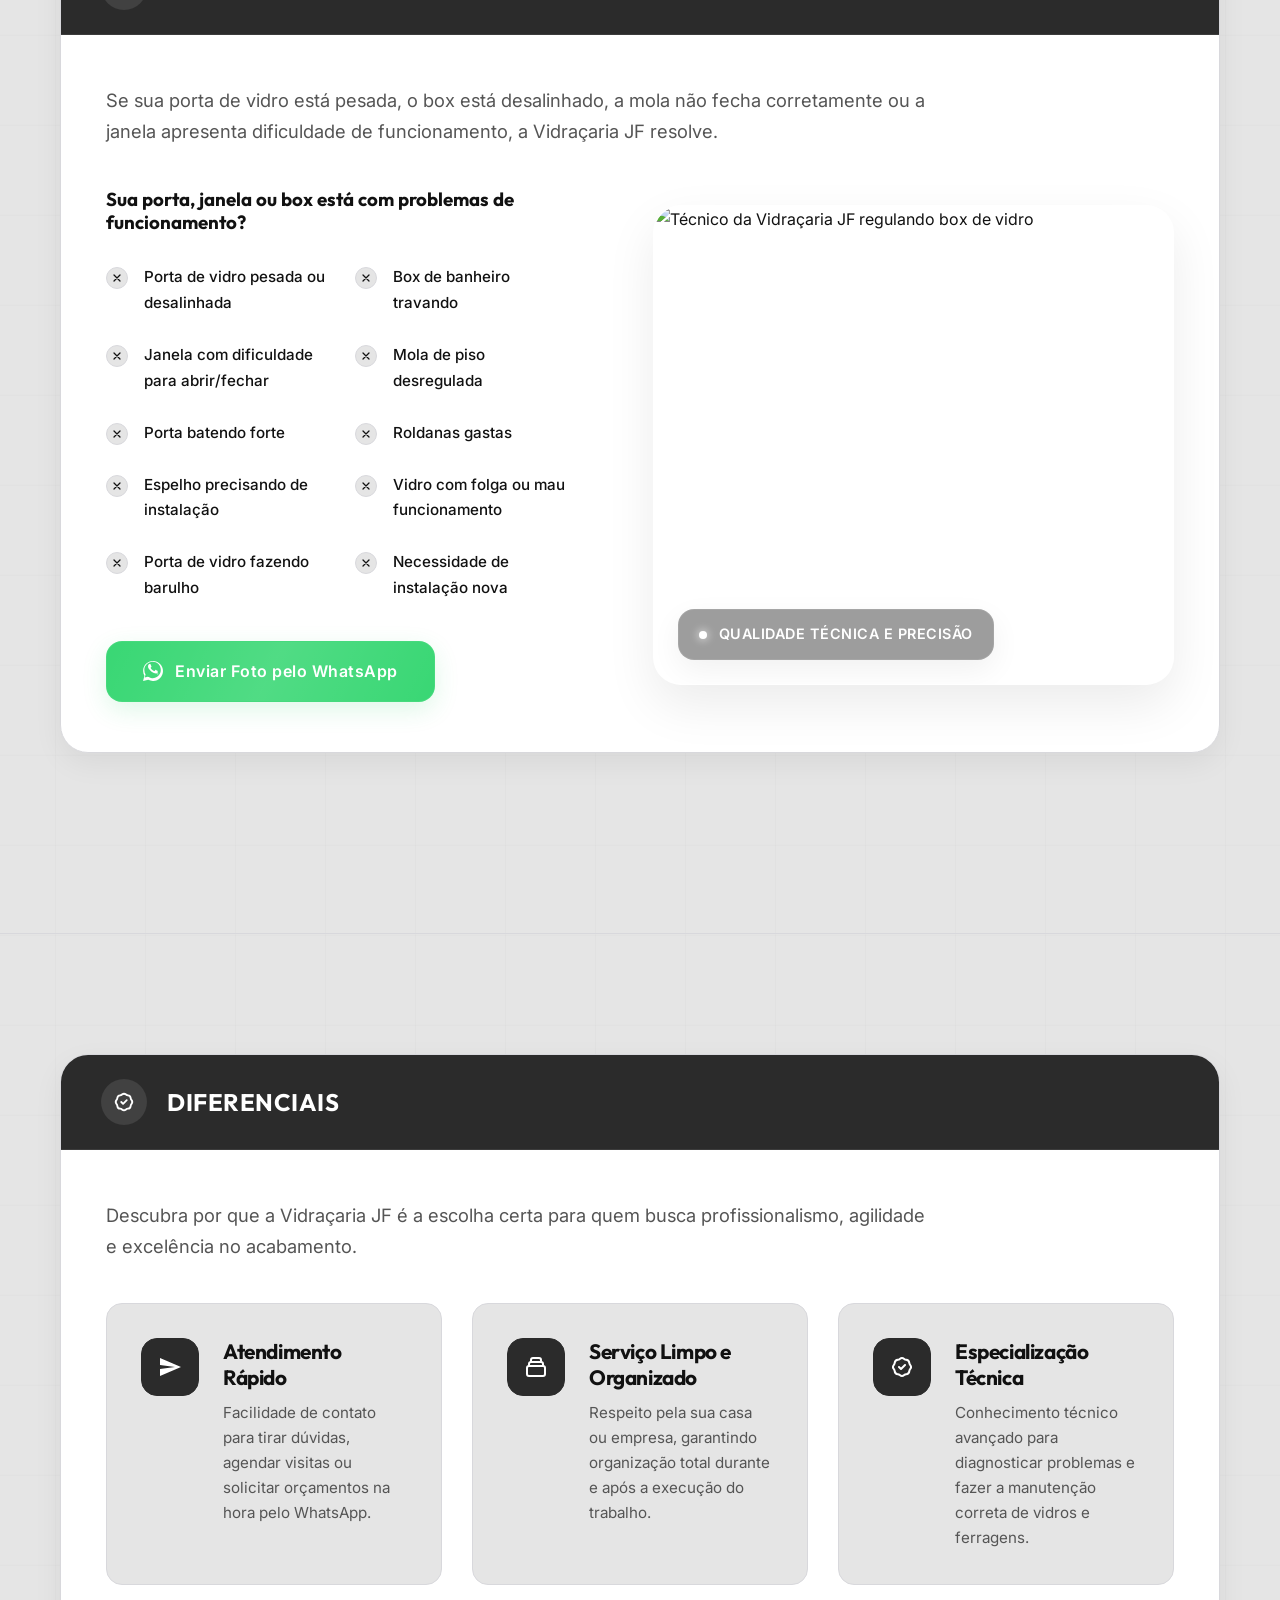
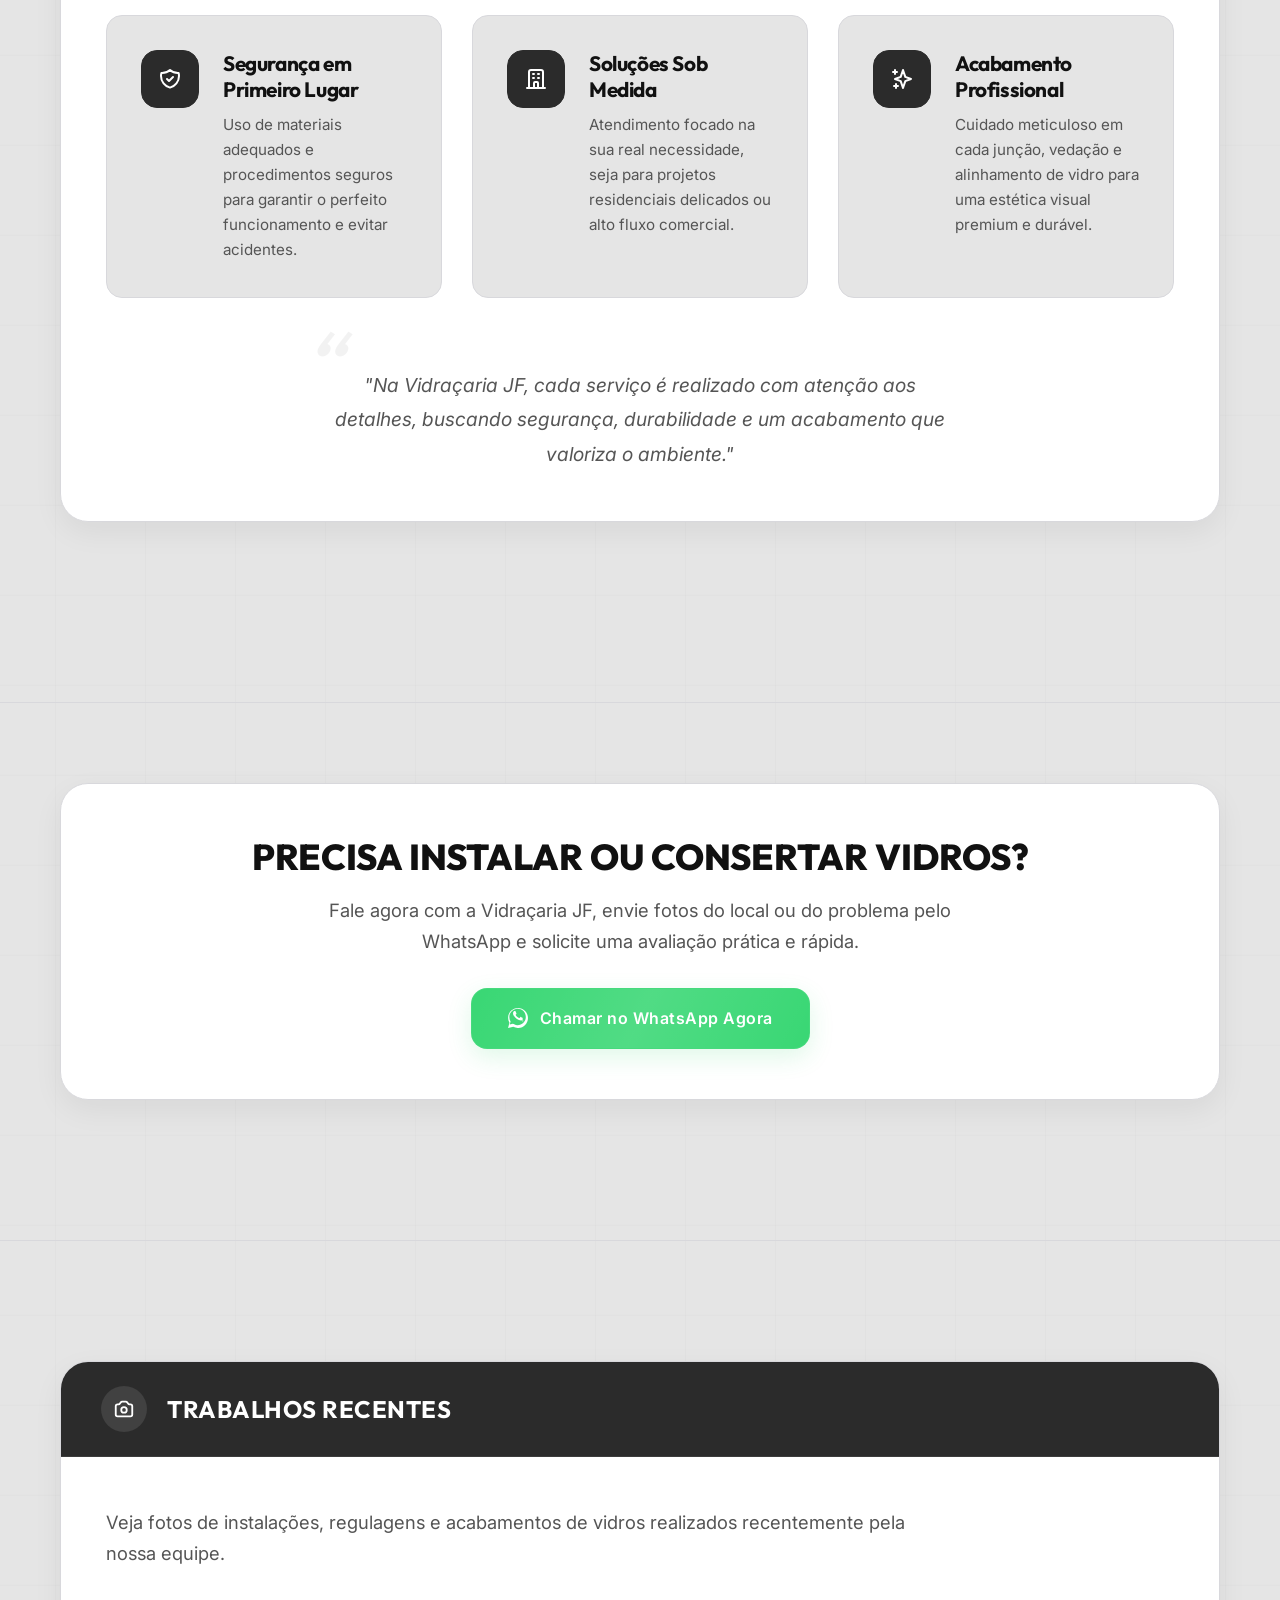
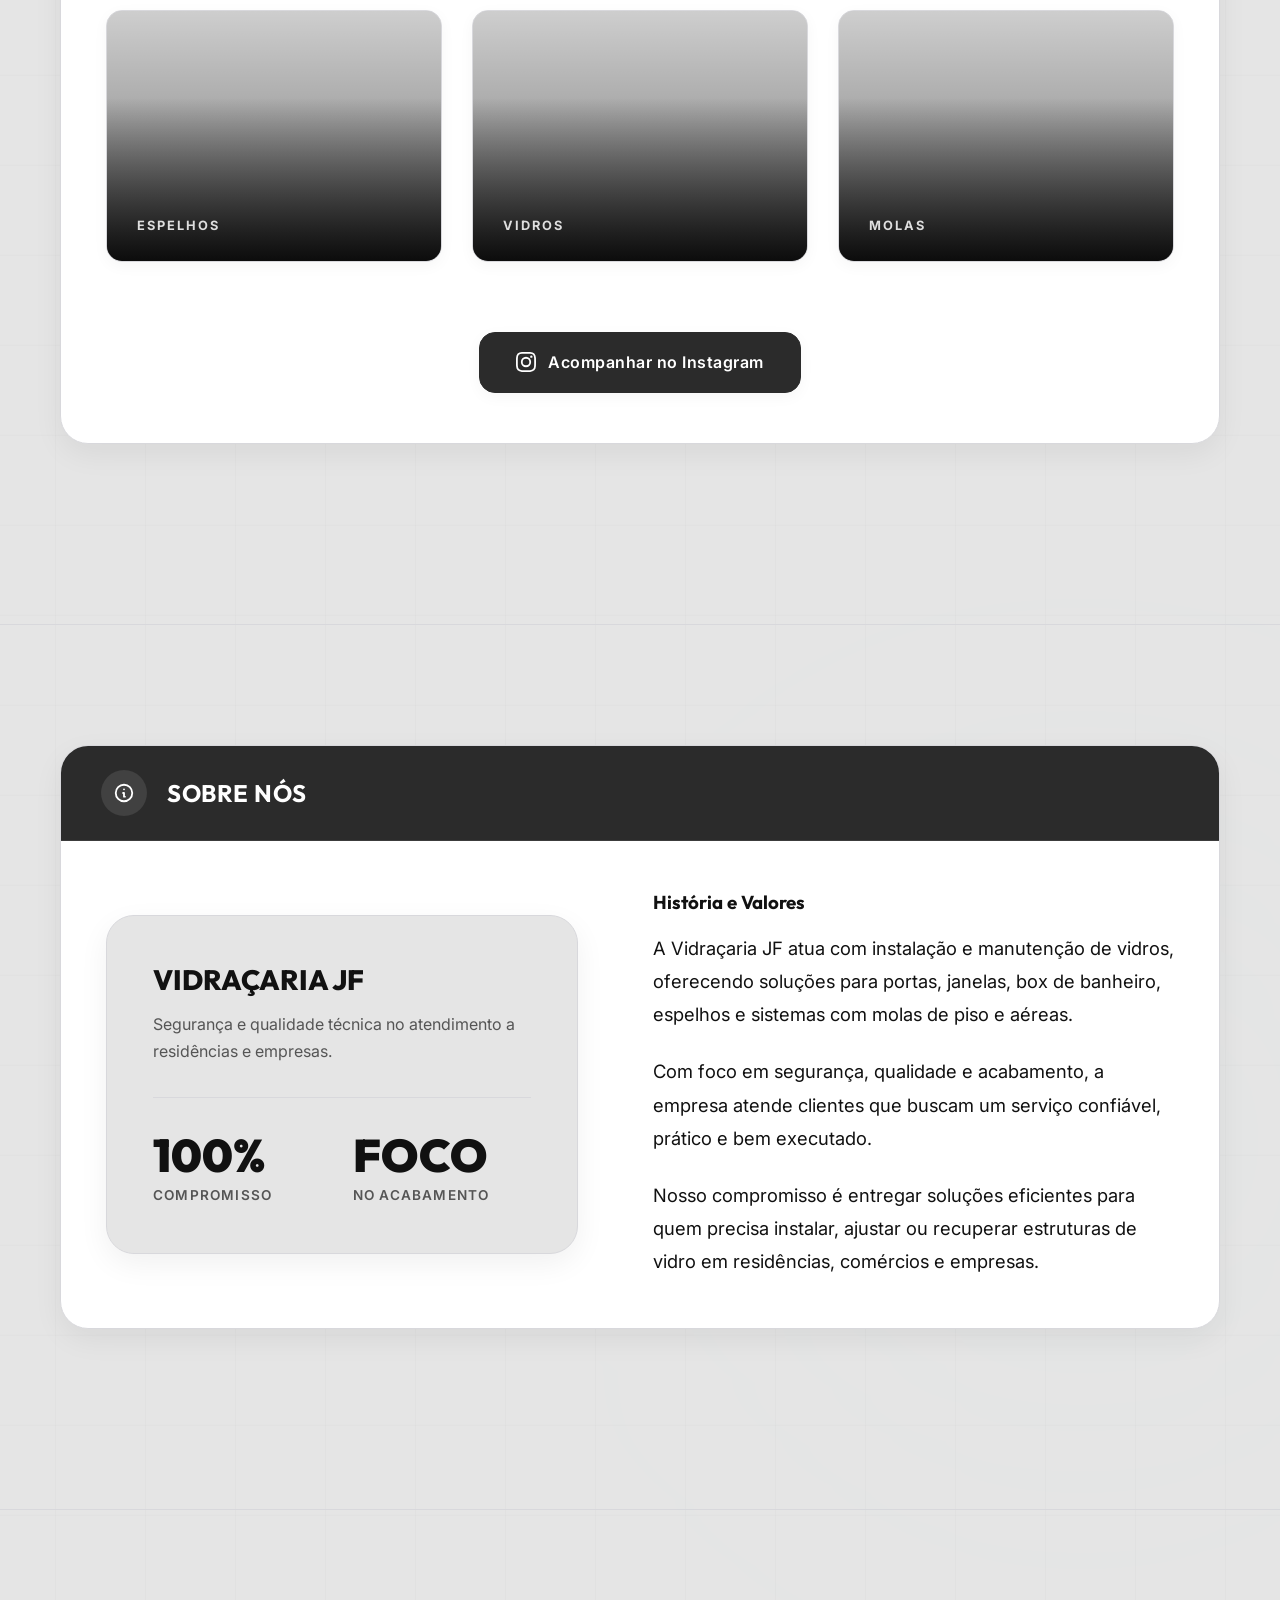
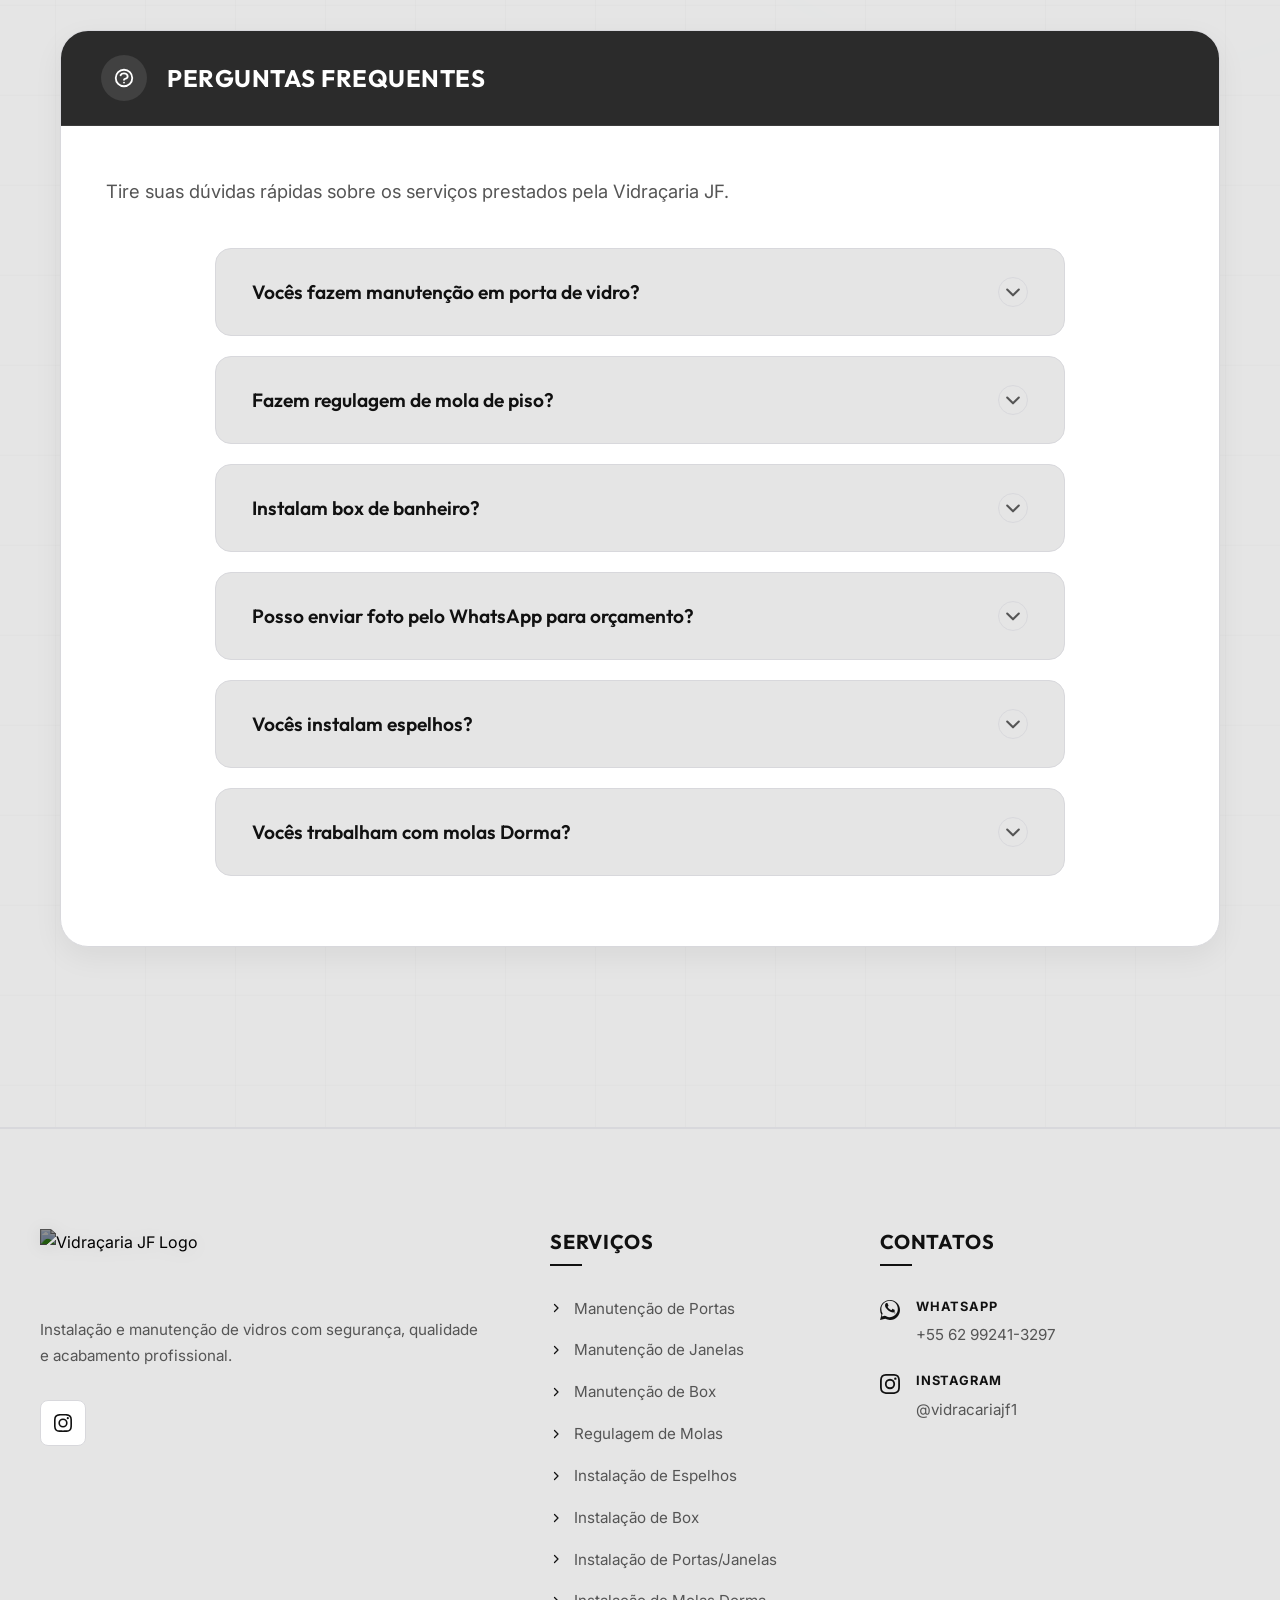
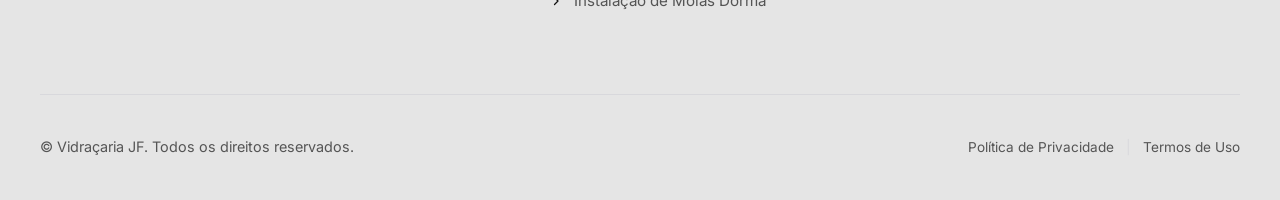
==== commit ffe3971c: "feat(gallery): update cover images for Espelhos and Vidros albums" ====
--- a/index.html
+++ b/index.html
@@ -584,15 +584,15 @@
             <div class="portfolio-grid">
               
               <!-- Galeria 1: Espelhos -->
-              <div class="portfolio-item reveal" data-src="https://images.weserv.nl/?url=i.ibb.co/67V95HDL/quarto.webp&w=1200&q=85" data-title="Espelho Decorativo de Quarto" data-category="Espelhos" data-gallery="espelhos">
-                <div class="portfolio-placeholder" style="background-image: linear-gradient(to bottom, rgba(0,0,0,0.1), rgba(0,0,0,0.5)), url('https://images.weserv.nl/?url=i.ibb.co/67V95HDL/quarto.webp&w=500&q=85');">
+              <div class="portfolio-item reveal" data-src="https://images.weserv.nl/?url=i.ibb.co/dwNDsNYm/vidro-18-sala.webp&w=1200&q=85" data-title="Pele de Vidro Residencial" data-category="Espelhos" data-gallery="espelhos">
+                <div class="portfolio-placeholder" style="background-image: linear-gradient(to bottom, rgba(0,0,0,0.1), rgba(0,0,0,0.5)), url('https://images.weserv.nl/?url=i.ibb.co/dwNDsNYm/vidro-18-sala.webp&w=500&q=85');">
                   <div class="portfolio-placeholder-content">
                     <span>Espelhos</span>
                   </div>
                 </div>
               </div>
               <!-- Imagens extras de Espelhos (ocultas) -->
-              <div class="portfolio-item-hidden" data-gallery="espelhos" data-src="https://images.weserv.nl/?url=i.ibb.co/dwNDsNYm/vidro-18-sala.webp&w=1200&q=85" data-title="Pele de Vidro Residencial" data-category="Espelhos"></div>
+              <div class="portfolio-item-hidden" data-gallery="espelhos" data-src="https://images.weserv.nl/?url=i.ibb.co/67V95HDL/quarto.webp&w=1200&q=85" data-title="Espelho Decorativo de Quarto" data-category="Espelhos"></div>
               <div class="portfolio-item-hidden" data-gallery="espelhos" data-src="https://images.weserv.nl/?url=i.ibb.co/dwNDsNYm/vidro-18-sala.webp&w=1200&q=85" data-title="Pele de Vidro Residencial" data-category="Espelhos"></div>
               <div class="portfolio-item-hidden" data-gallery="espelhos" data-src="https://images.weserv.nl/?url=i.ibb.co/W4vQynsS/vidro-16-cozinha.webp&w=1200&q=85" data-title="Fechamento de &Aacute;rea de Servi&ccedil;o" data-category="Espelhos"></div>
               <div class="portfolio-item-hidden" data-gallery="espelhos" data-src="https://images.weserv.nl/?url=i.ibb.co/x0XT4gm/vidro-13-quarto.webp&w=1200&q=85" data-title="Portas de Arm&aacute;rio em Vidro" data-category="Espelhos"></div>
@@ -601,21 +601,21 @@
               <div class="portfolio-item-hidden" data-gallery="espelhos" data-src="https://images.weserv.nl/?url=i.ibb.co/BKZgtfvk/vidro-06-banheiro.webp&w=1200&q=85" data-title="Box de Vidro Temperado" data-category="Espelhos"></div>
               <div class="portfolio-item-hidden" data-gallery="espelhos" data-src="https://images.weserv.nl/?url=i.ibb.co/XrY3r8bw/vidro-03-hall.webp&w=1200&q=85" data-title="Fechamento de Entrada em Vidro" data-category="Espelhos"></div>
               <div class="portfolio-item-hidden" data-gallery="espelhos" data-src="https://images.weserv.nl/?url=i.ibb.co/0RXf9rWD/vidro-04-sala.webp&w=1200&q=85" data-title="Espelho Lapidado sob Medida" data-category="Espelhos"></div>
-              
+
               <!-- Galeria 2: Vidros -->
-              <div class="portfolio-item reveal delay-100" data-src="https://images.weserv.nl/?url=i.ibb.co/jksT2NTN/cozinha.jpg&w=1200&q=85" data-title="Fechamento de Vidro para Cozinha" data-category="Vidros" data-gallery="vidros">
-                <div class="portfolio-placeholder" style="background-image: linear-gradient(to bottom, rgba(0,0,0,0.1), rgba(0,0,0,0.5)), url('https://images.weserv.nl/?url=i.ibb.co/jksT2NTN/cozinha.jpg&w=500&q=85');">
+              <div class="portfolio-item reveal delay-100" data-src="https://images.weserv.nl/?url=i.ibb.co/CpmJGsjj/vidro-05-hall.webp&w=1200&q=85" data-title="Fachada de Vidro Glazing" data-category="Vidros" data-gallery="vidros">
+                <div class="portfolio-placeholder" style="background-image: linear-gradient(to bottom, rgba(0,0,0,0.1), rgba(0,0,0,0.5)), url('https://images.weserv.nl/?url=i.ibb.co/CpmJGsjj/vidro-05-hall.webp&w=500&q=85');">
                   <div class="portfolio-placeholder-content">
                     <span>Vidros</span>
                   </div>
                 </div>
               </div>
               <!-- Imagens extras de Vidros (ocultas) -->
+              <div class="portfolio-item-hidden" data-gallery="vidros" data-src="https://images.weserv.nl/?url=i.ibb.co/jksT2NTN/cozinha.jpg&w=1200&q=85" data-title="Fechamento de Vidro para Cozinha" data-category="Vidros"></div>
               <div class="portfolio-item-hidden" data-gallery="vidros" data-src="https://images.weserv.nl/?url=i.ibb.co/212KtW82/vidro-15-banheiro.webp&w=1200&q=85" data-title="Box de Canto em Vidro Verde" data-category="Vidros"></div>
               <div class="portfolio-item-hidden" data-gallery="vidros" data-src="https://images.weserv.nl/?url=i.ibb.co/qFdW9gMW/vidro-17-banheiro.webp&w=1200&q=85" data-title="Box Sanfonado Flex" data-category="Vidros"></div>
               <div class="portfolio-item-hidden" data-gallery="vidros" data-src="https://images.weserv.nl/?url=i.ibb.co/xtV4MyGb/vidro-14-cozinha.webp&w=1200&q=85" data-title="Divis&oacute;ria de Cozinha em Vidro" data-category="Vidros"></div>
               <div class="portfolio-item-hidden" data-gallery="vidros" data-src="https://images.weserv.nl/?url=i.ibb.co/vvXJzXbZ/vidro-08-banheiro.webp&w=1200&q=85" data-title="Box com Roldanas Aparentes" data-category="Vidros"></div>
-              <div class="portfolio-item-hidden" data-gallery="vidros" data-src="https://images.weserv.nl/?url=i.ibb.co/CpmJGsjj/vidro-05-hall.webp&w=1200&q=85" data-title="Fachada de Vidro Glazing" data-category="Vidros"></div>
               <div class="portfolio-item-hidden" data-gallery="vidros" data-src="https://images.weserv.nl/?url=i.ibb.co/d0bVKZ2t/vidro-01-hall.webp&w=1200&q=85" data-title="Porta de Vidro Pivotante" data-category="Vidros"></div>
               
               <!-- Galeria 3: Molas -->
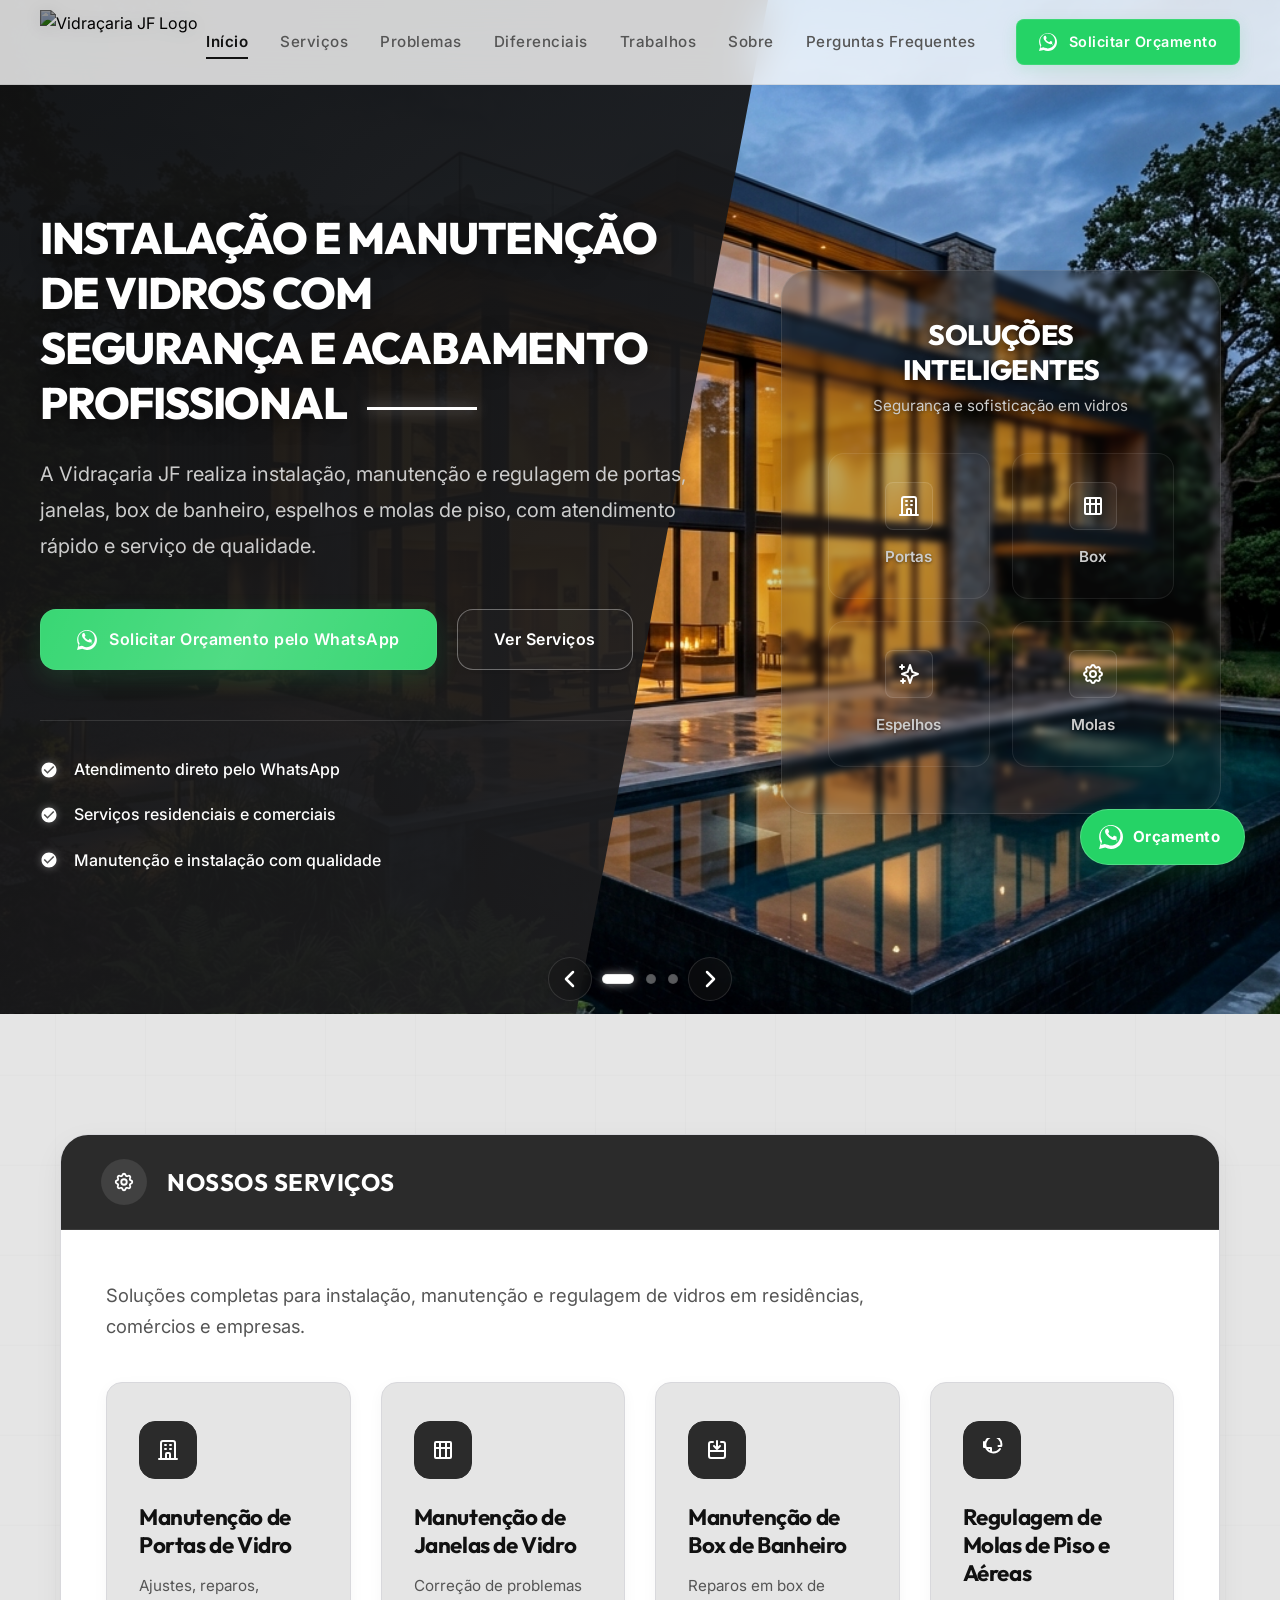
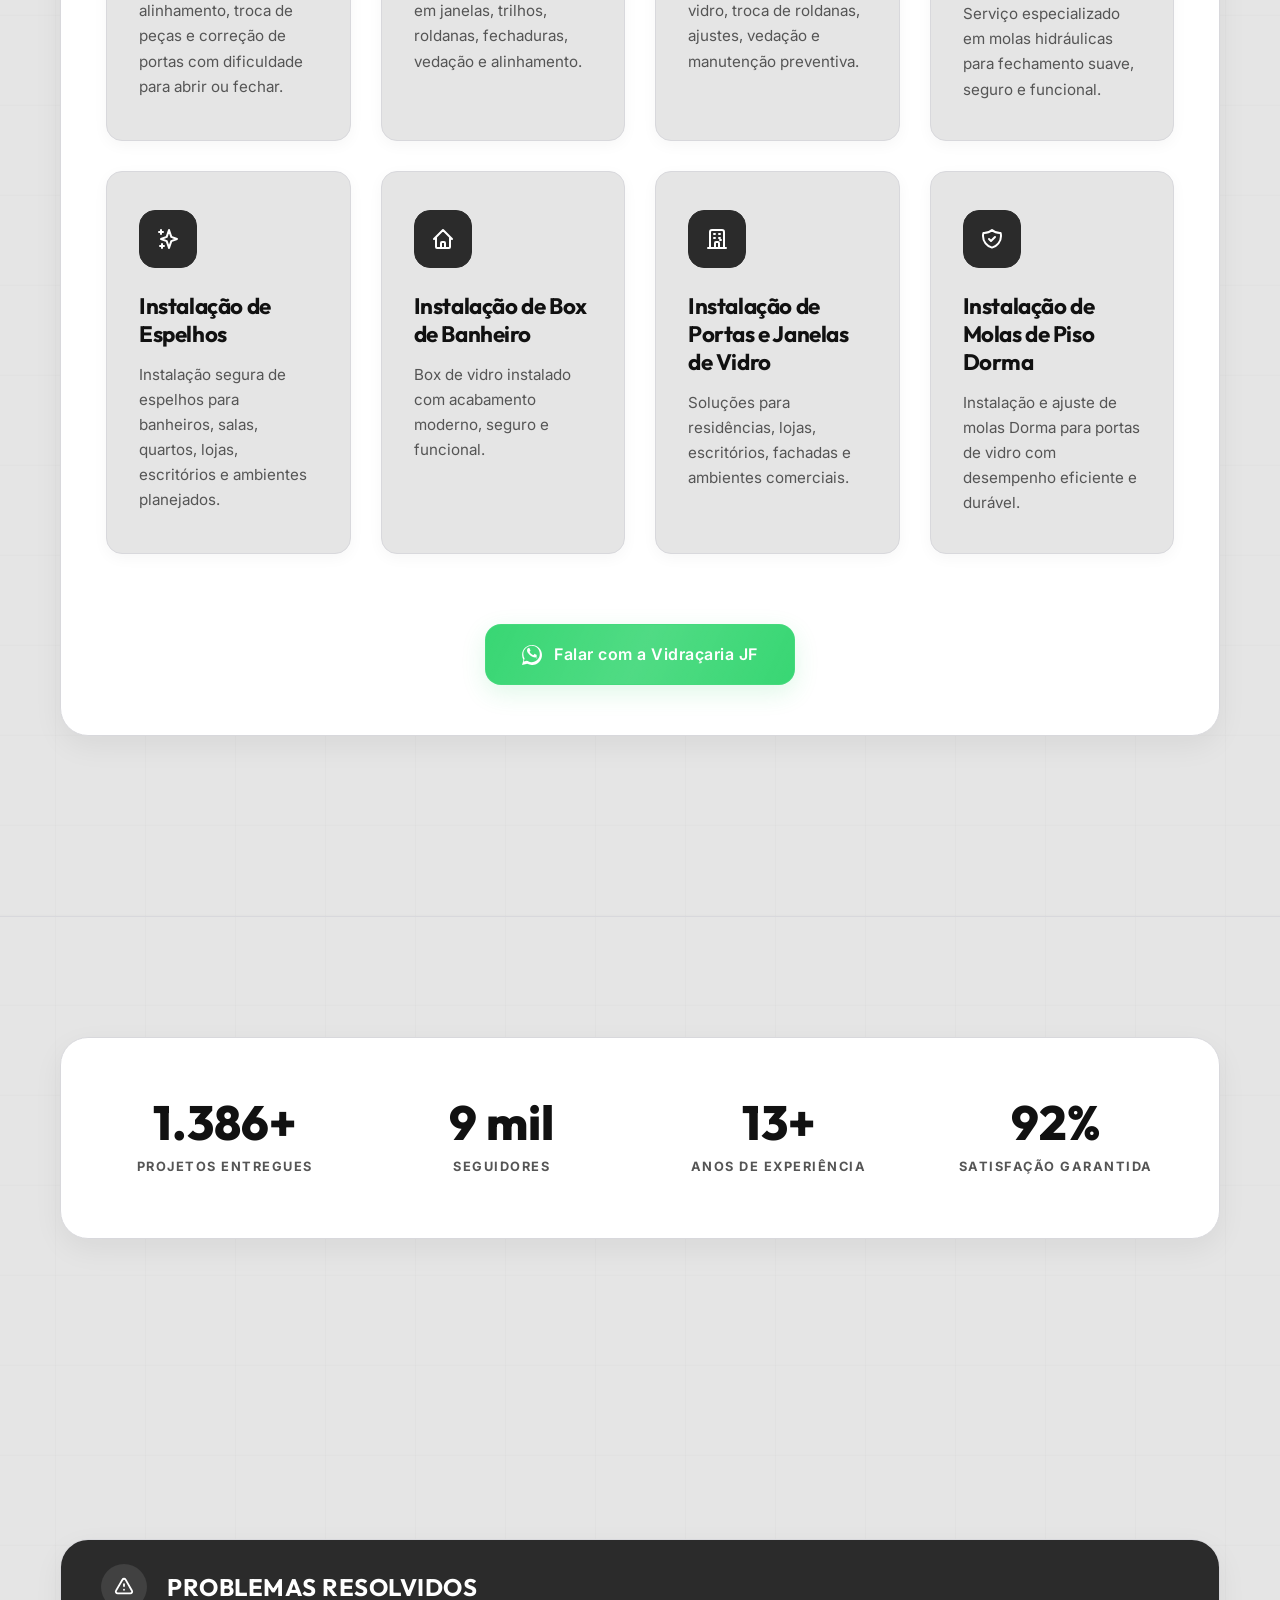
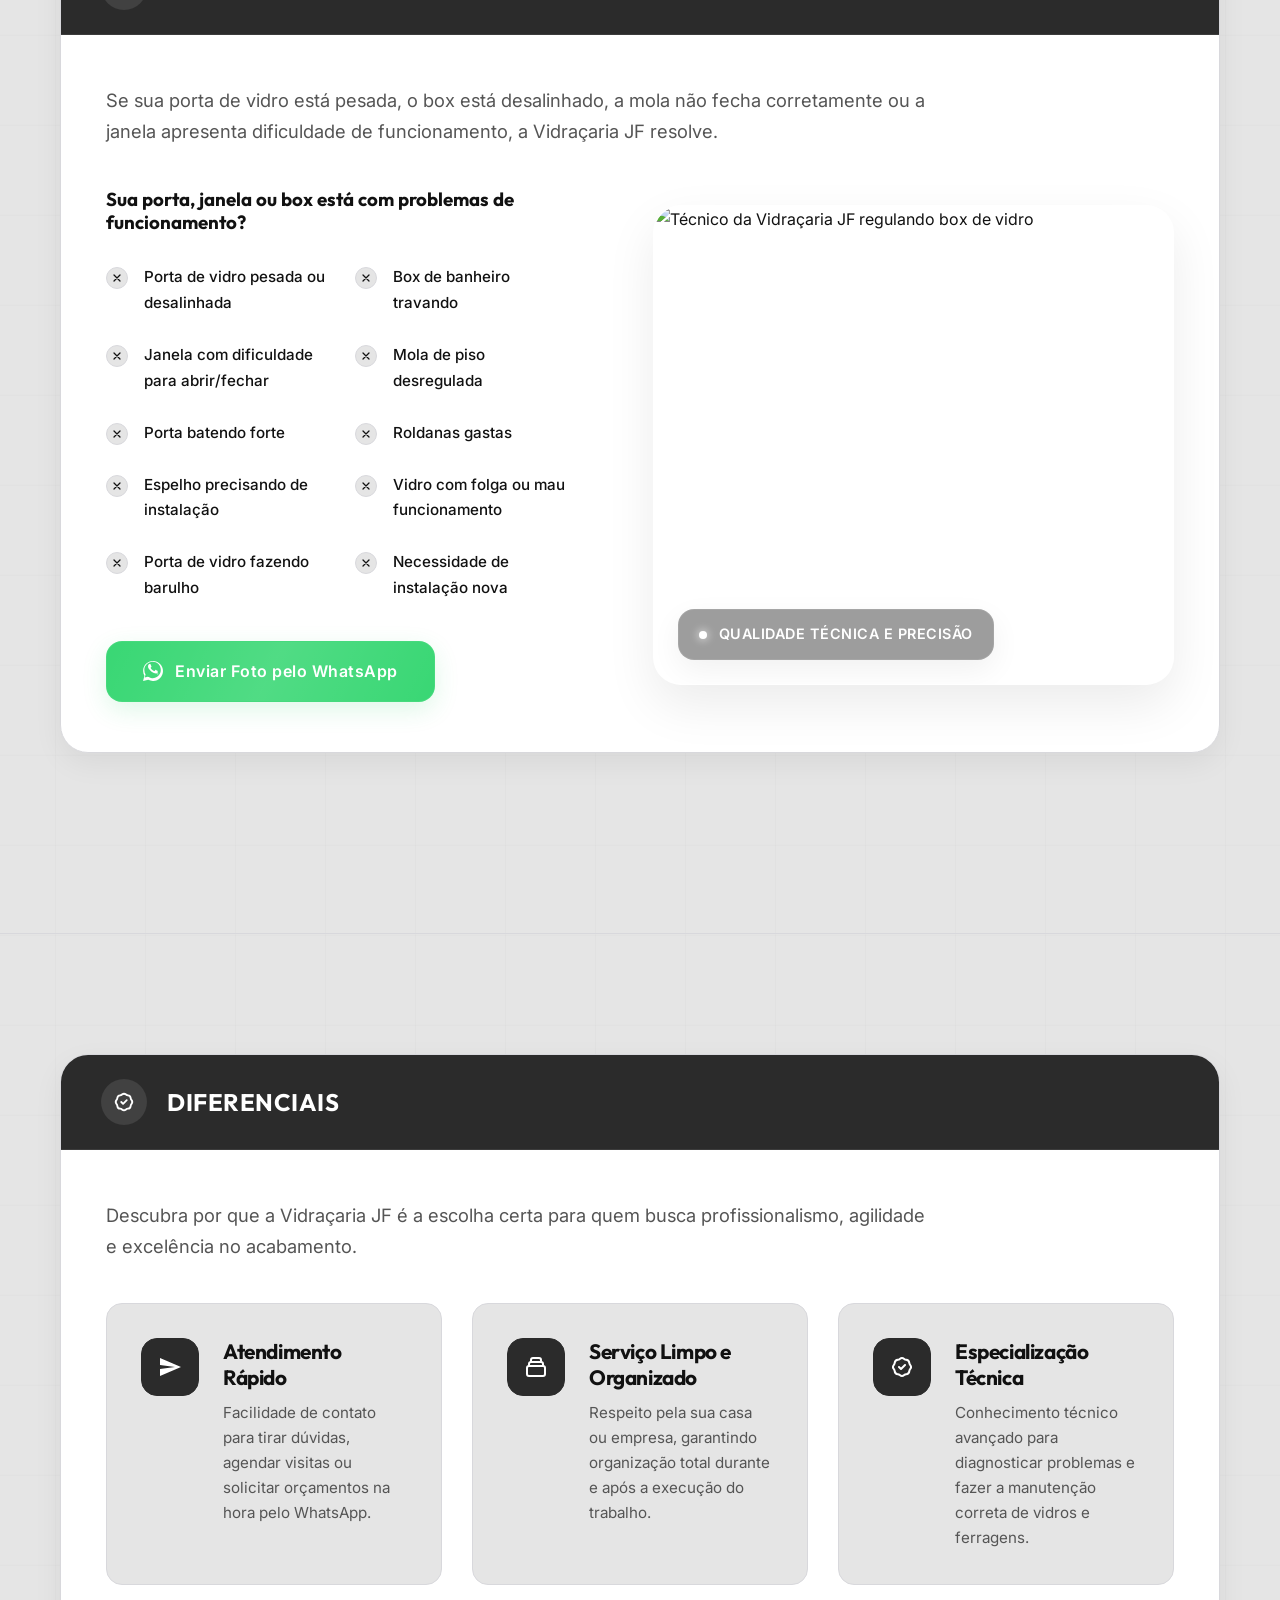
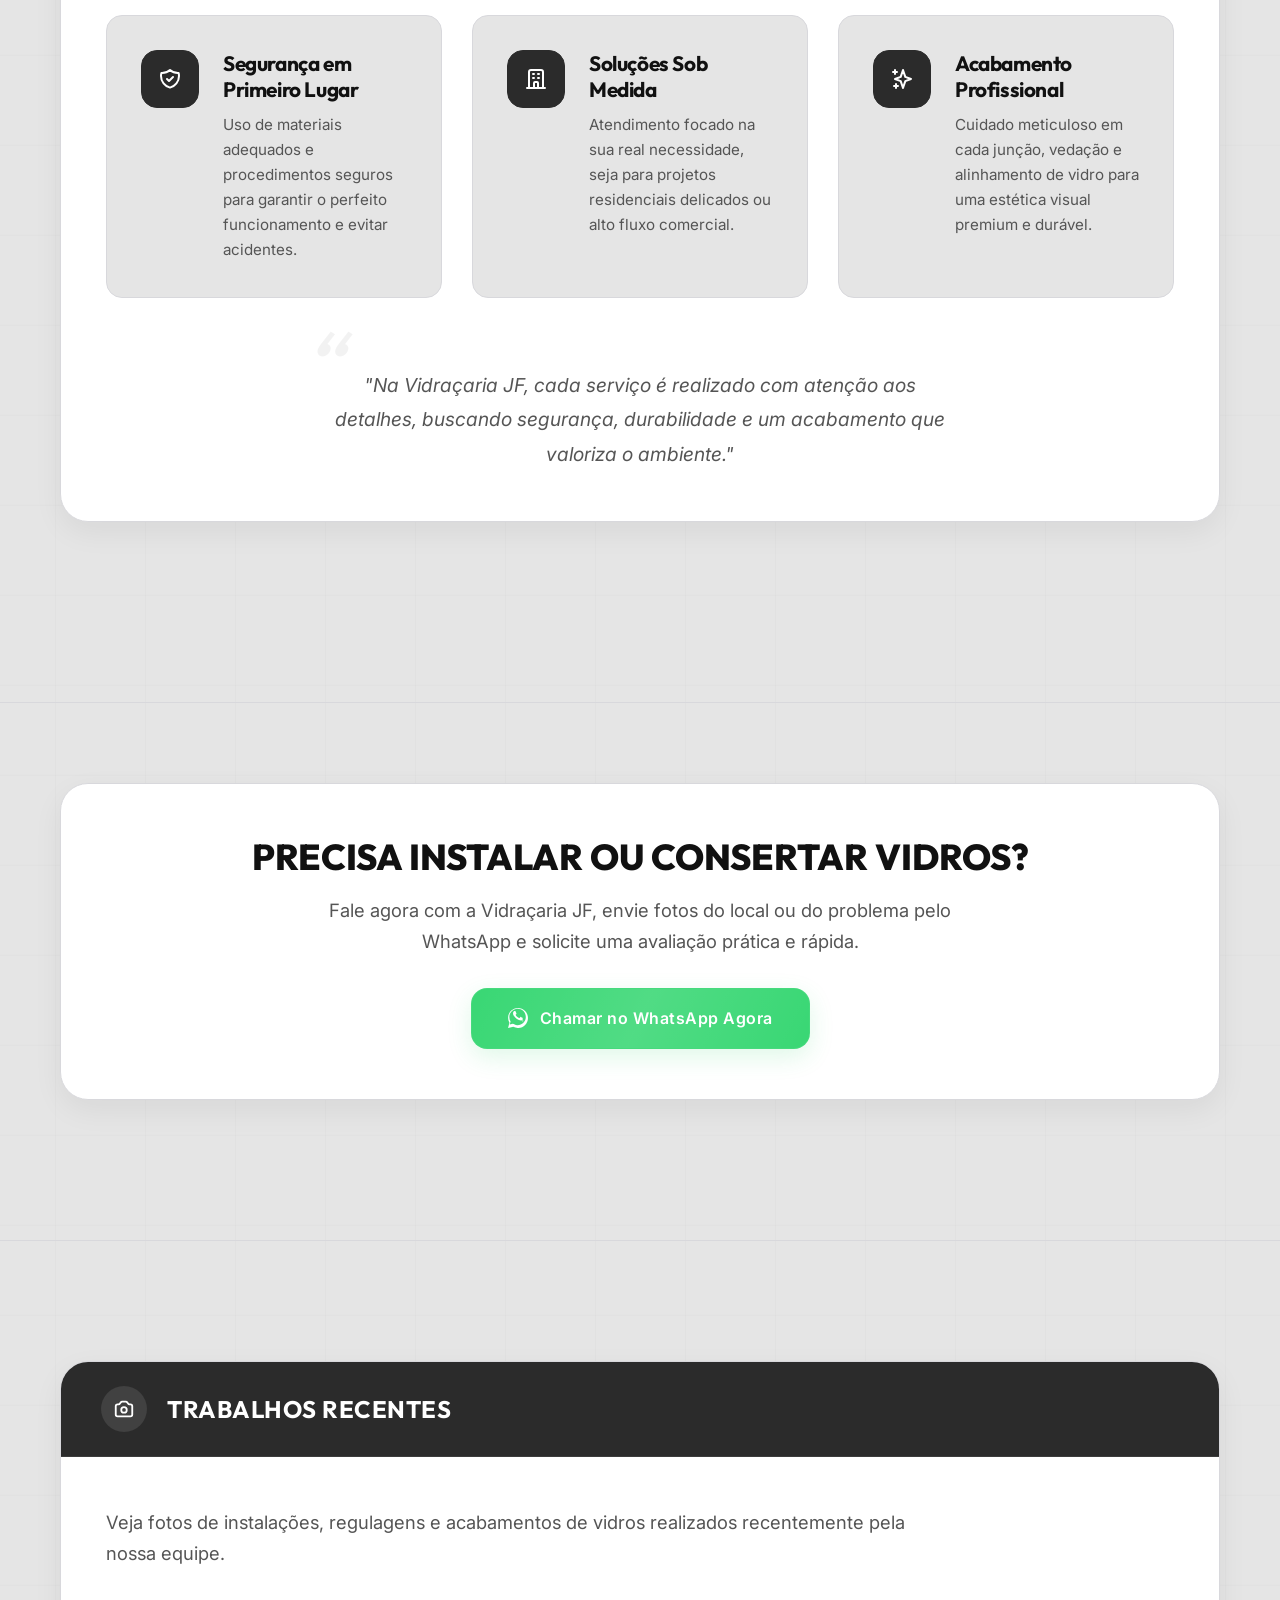
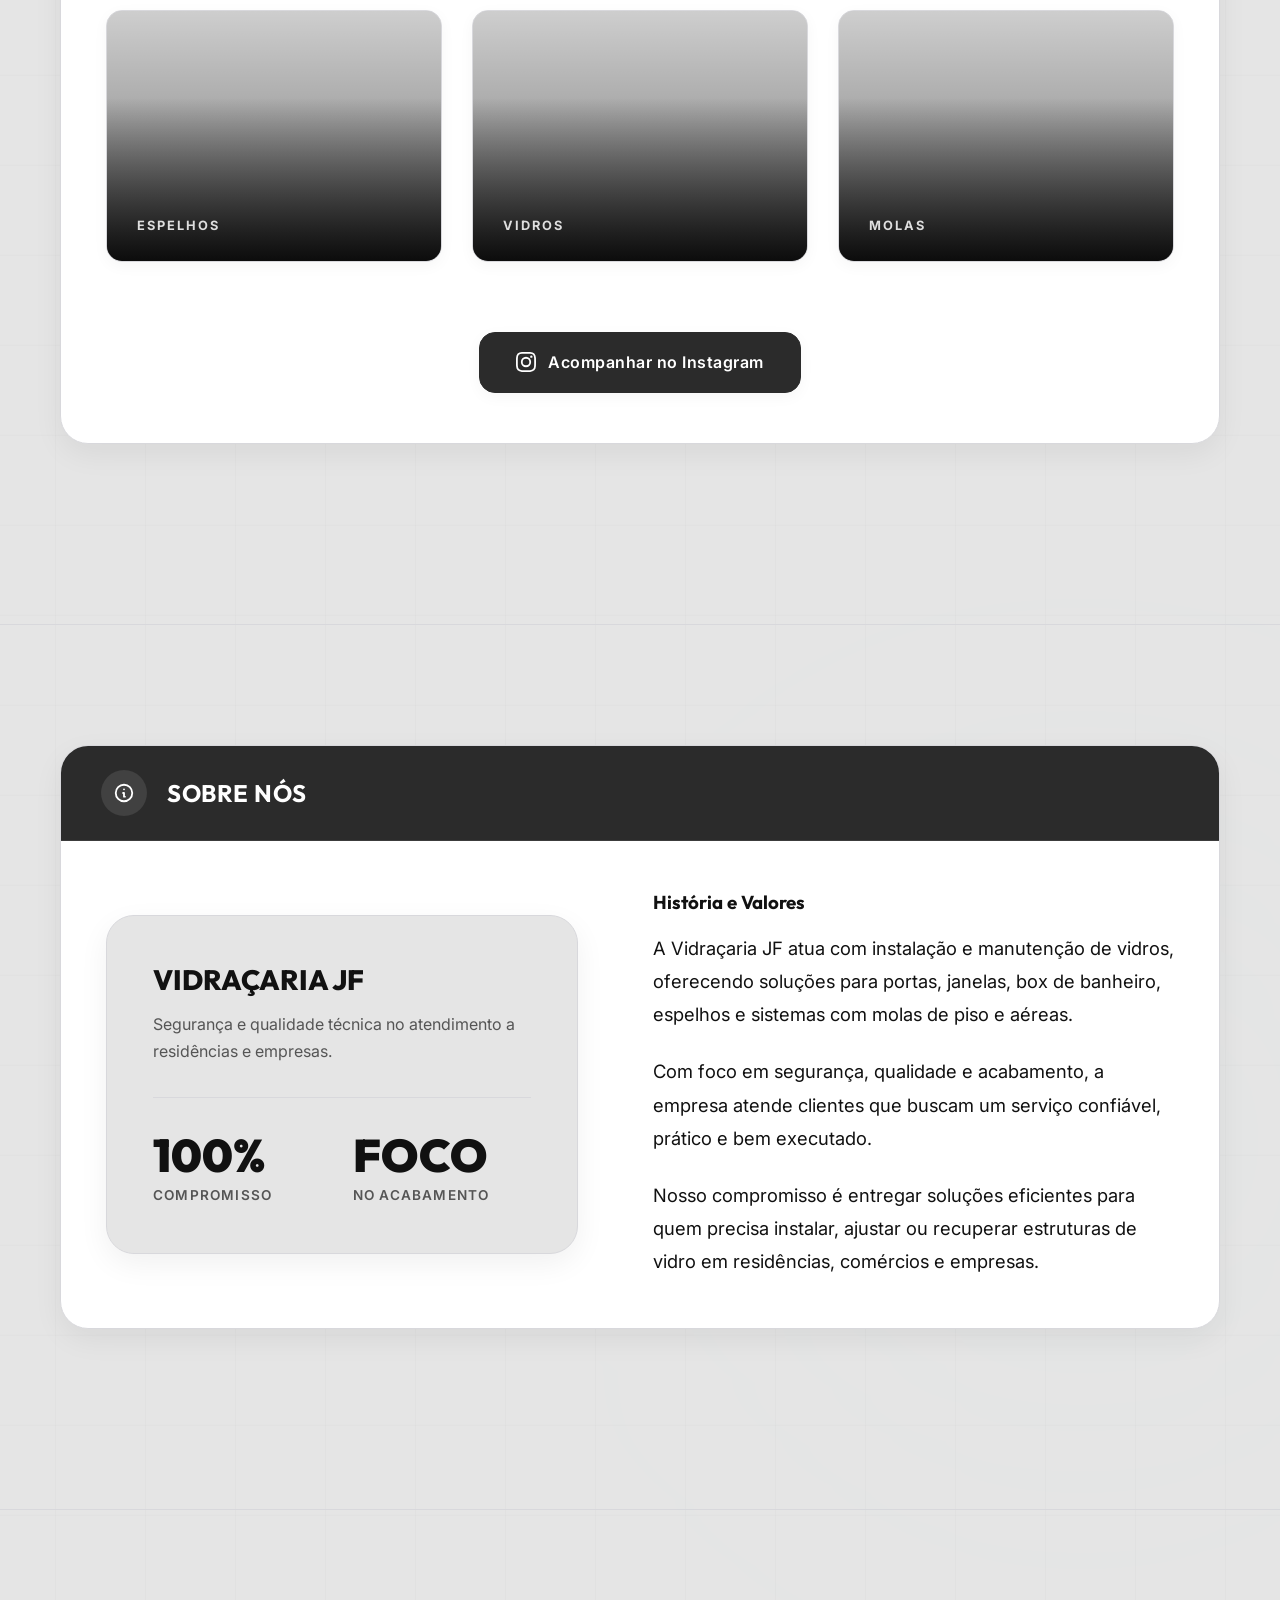
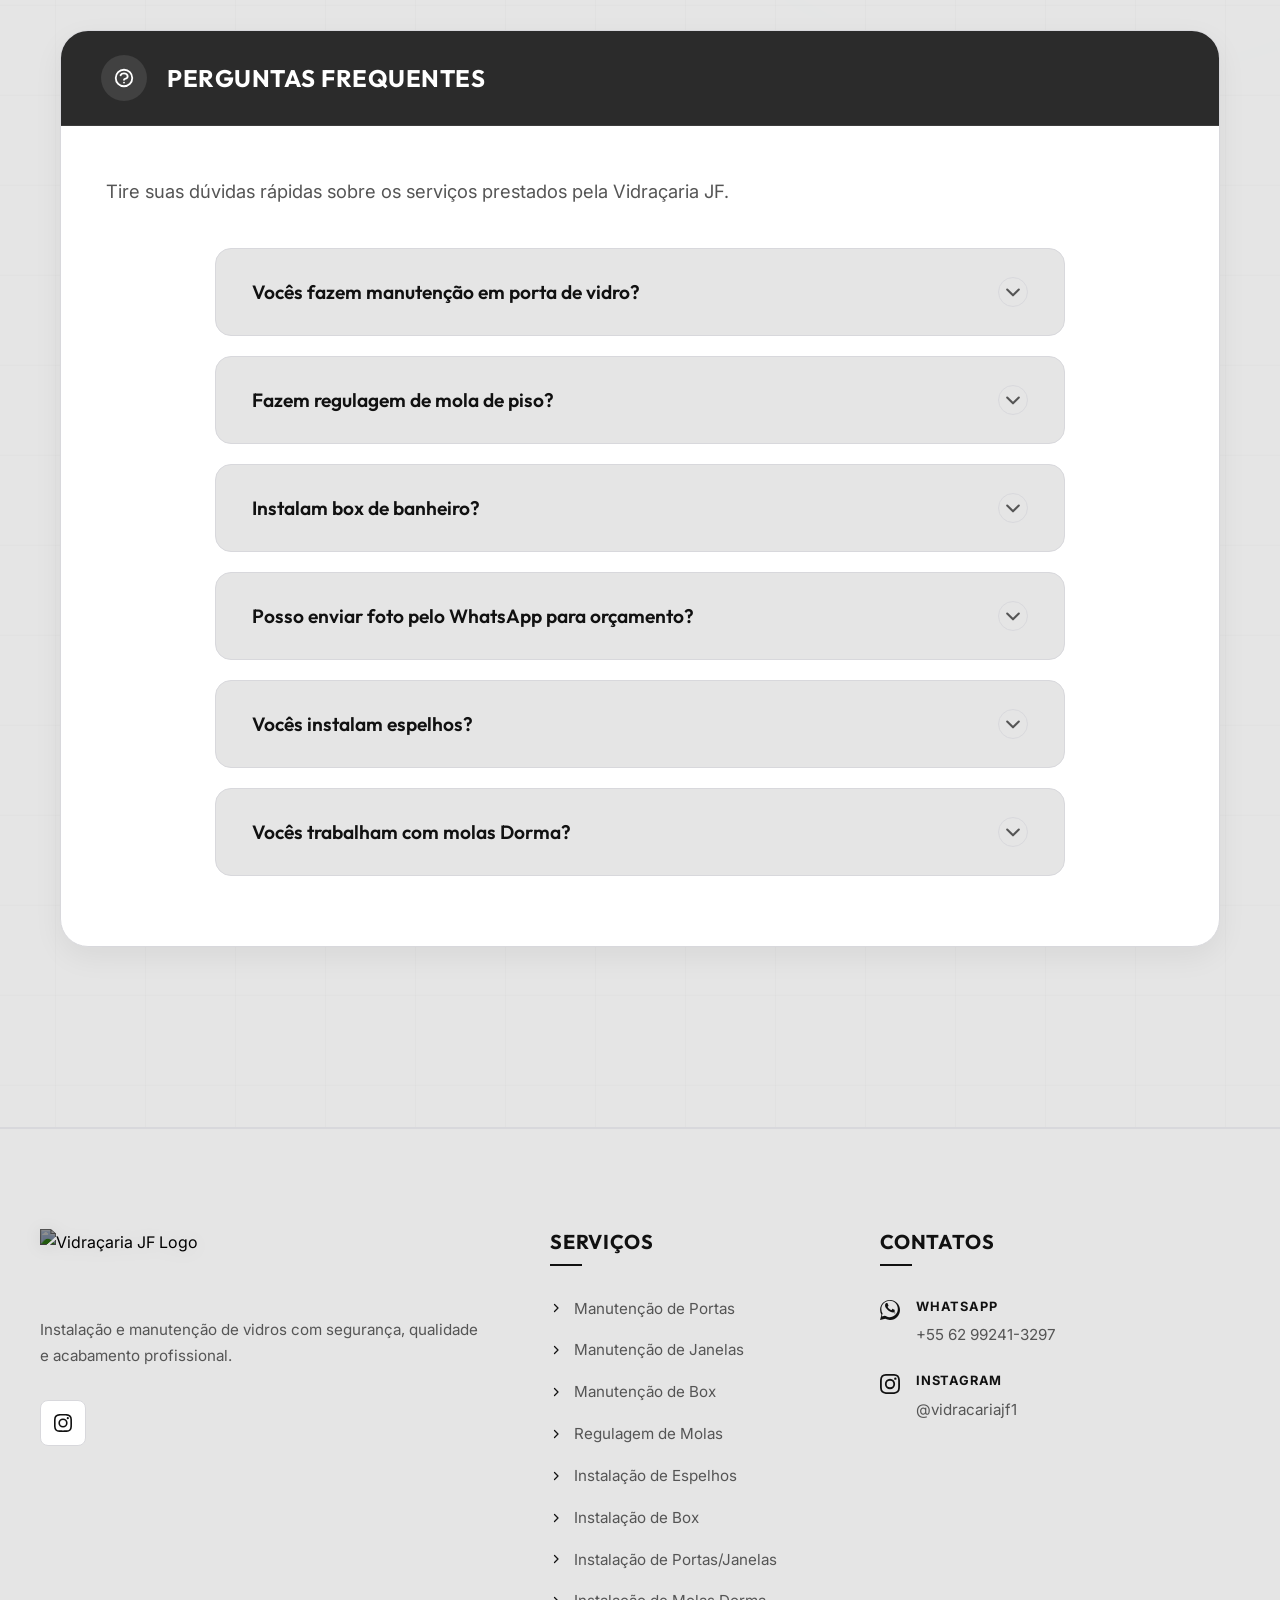
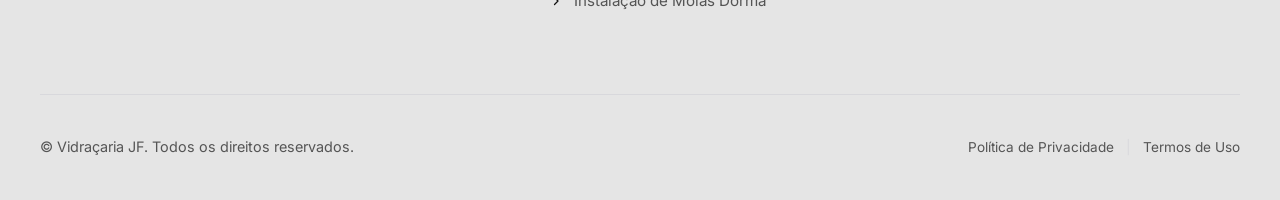
==== commit d8d32e44: "Atualiza capa do album Vidros com nova imagem jf e move a antiga para ocultas" ====
--- a/index.html
+++ b/index.html
@@ -603,14 +603,15 @@
               <div class="portfolio-item-hidden" data-gallery="espelhos" data-src="https://images.weserv.nl/?url=i.ibb.co/0RXf9rWD/vidro-04-sala.webp&w=1200&q=85" data-title="Espelho Lapidado sob Medida" data-category="Espelhos"></div>
 
               <!-- Galeria 2: Vidros -->
-              <div class="portfolio-item reveal delay-100" data-src="https://images.weserv.nl/?url=i.ibb.co/CpmJGsjj/vidro-05-hall.webp&w=1200&q=85" data-title="Fachada de Vidro Glazing" data-category="Vidros" data-gallery="vidros">
-                <div class="portfolio-placeholder" style="background-image: linear-gradient(to bottom, rgba(0,0,0,0.1), rgba(0,0,0,0.5)), url('https://images.weserv.nl/?url=i.ibb.co/CpmJGsjj/vidro-05-hall.webp&w=500&q=85');">
+              <div class="portfolio-item reveal delay-100" data-src="https://images.weserv.nl/?url=i.ibb.co/TxxcKmms/vidro-jf.jpg&w=1200&q=85" data-title="Instala&ccedil;&atilde;o de Vidro JF" data-category="Vidros" data-gallery="vidros">
+                <div class="portfolio-placeholder" style="background-image: linear-gradient(to bottom, rgba(0,0,0,0.1), rgba(0,0,0,0.5)), url('https://images.weserv.nl/?url=i.ibb.co/TxxcKmms/vidro-jf.jpg&w=500&q=85');">
                   <div class="portfolio-placeholder-content">
                     <span>Vidros</span>
                   </div>
                 </div>
               </div>
               <!-- Imagens extras de Vidros (ocultas) -->
+              <div class="portfolio-item-hidden" data-gallery="vidros" data-src="https://images.weserv.nl/?url=i.ibb.co/CpmJGsjj/vidro-05-hall.webp&w=1200&q=85" data-title="Fachada de Vidro Glazing" data-category="Vidros"></div>
               <div class="portfolio-item-hidden" data-gallery="vidros" data-src="https://images.weserv.nl/?url=i.ibb.co/jksT2NTN/cozinha.jpg&w=1200&q=85" data-title="Fechamento de Vidro para Cozinha" data-category="Vidros"></div>
               <div class="portfolio-item-hidden" data-gallery="vidros" data-src="https://images.weserv.nl/?url=i.ibb.co/212KtW82/vidro-15-banheiro.webp&w=1200&q=85" data-title="Box de Canto em Vidro Verde" data-category="Vidros"></div>
               <div class="portfolio-item-hidden" data-gallery="vidros" data-src="https://images.weserv.nl/?url=i.ibb.co/qFdW9gMW/vidro-17-banheiro.webp&w=1200&q=85" data-title="Box Sanfonado Flex" data-category="Vidros"></div>
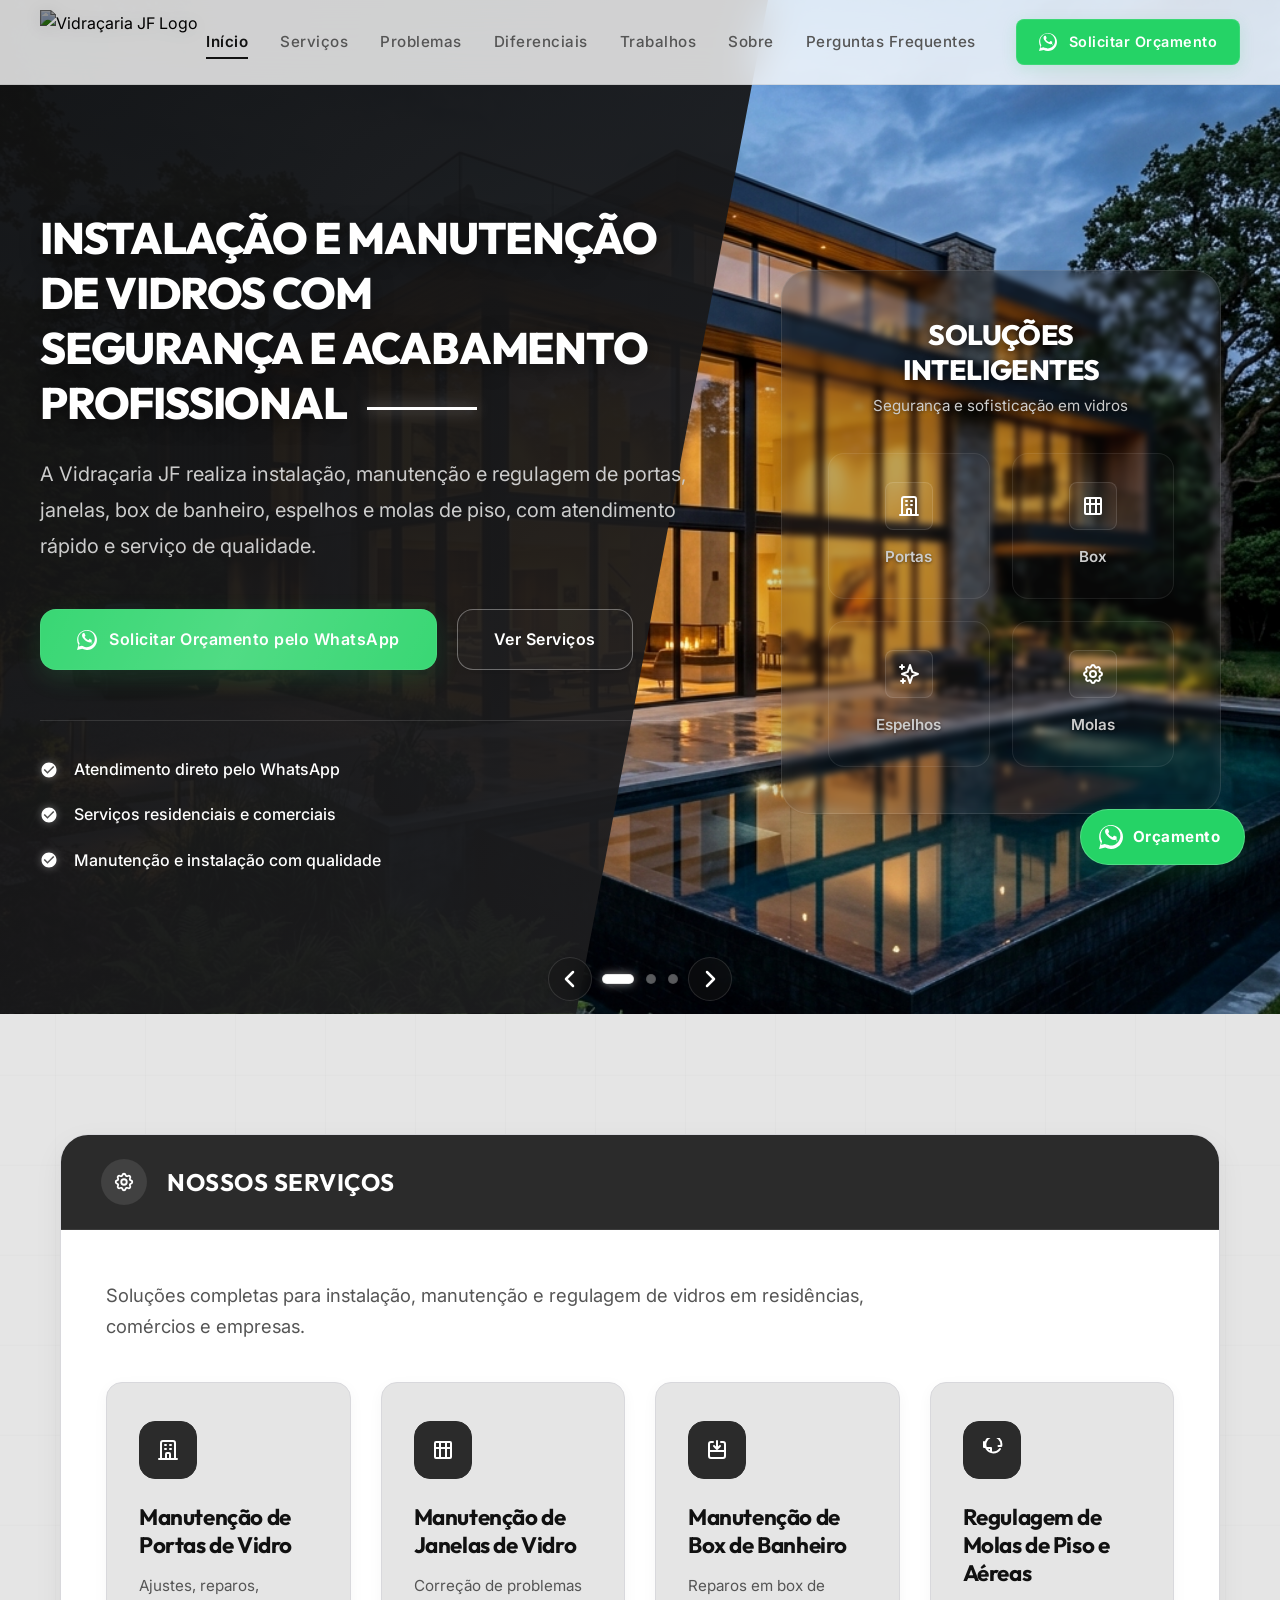
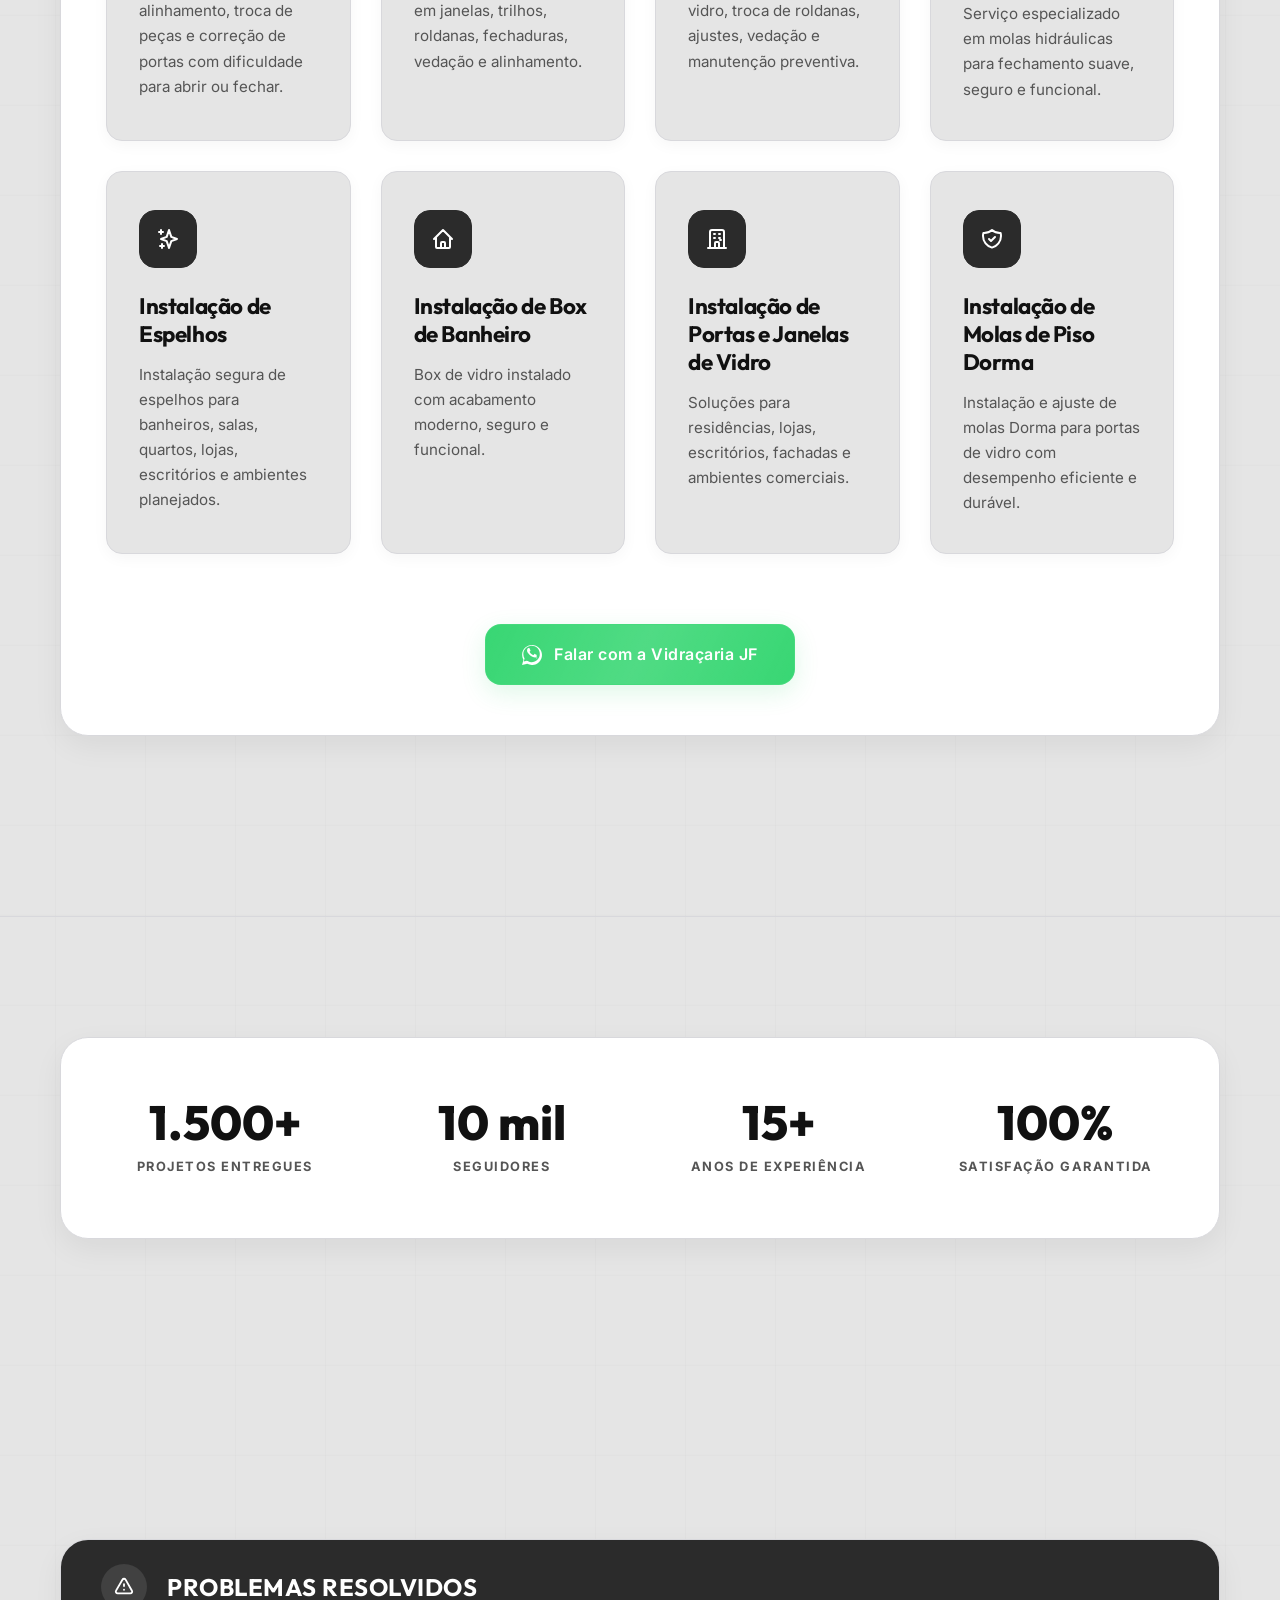
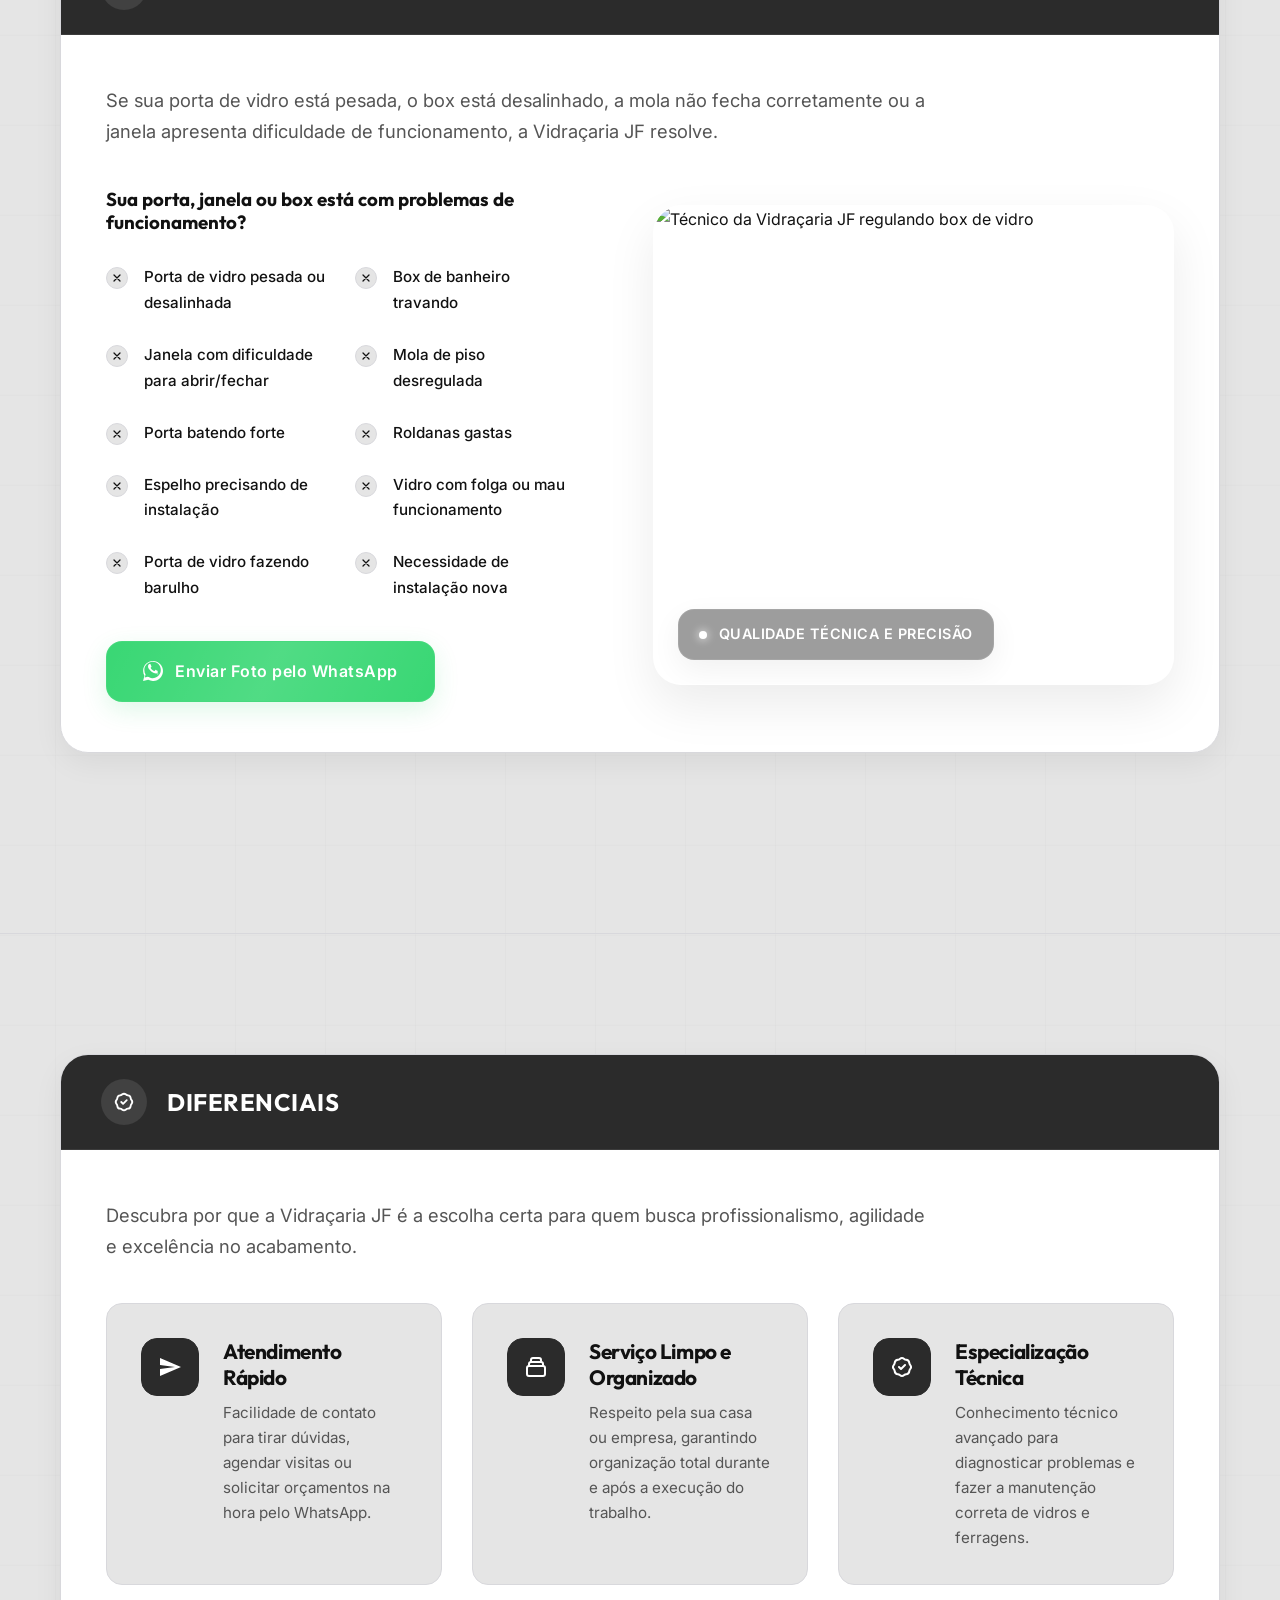
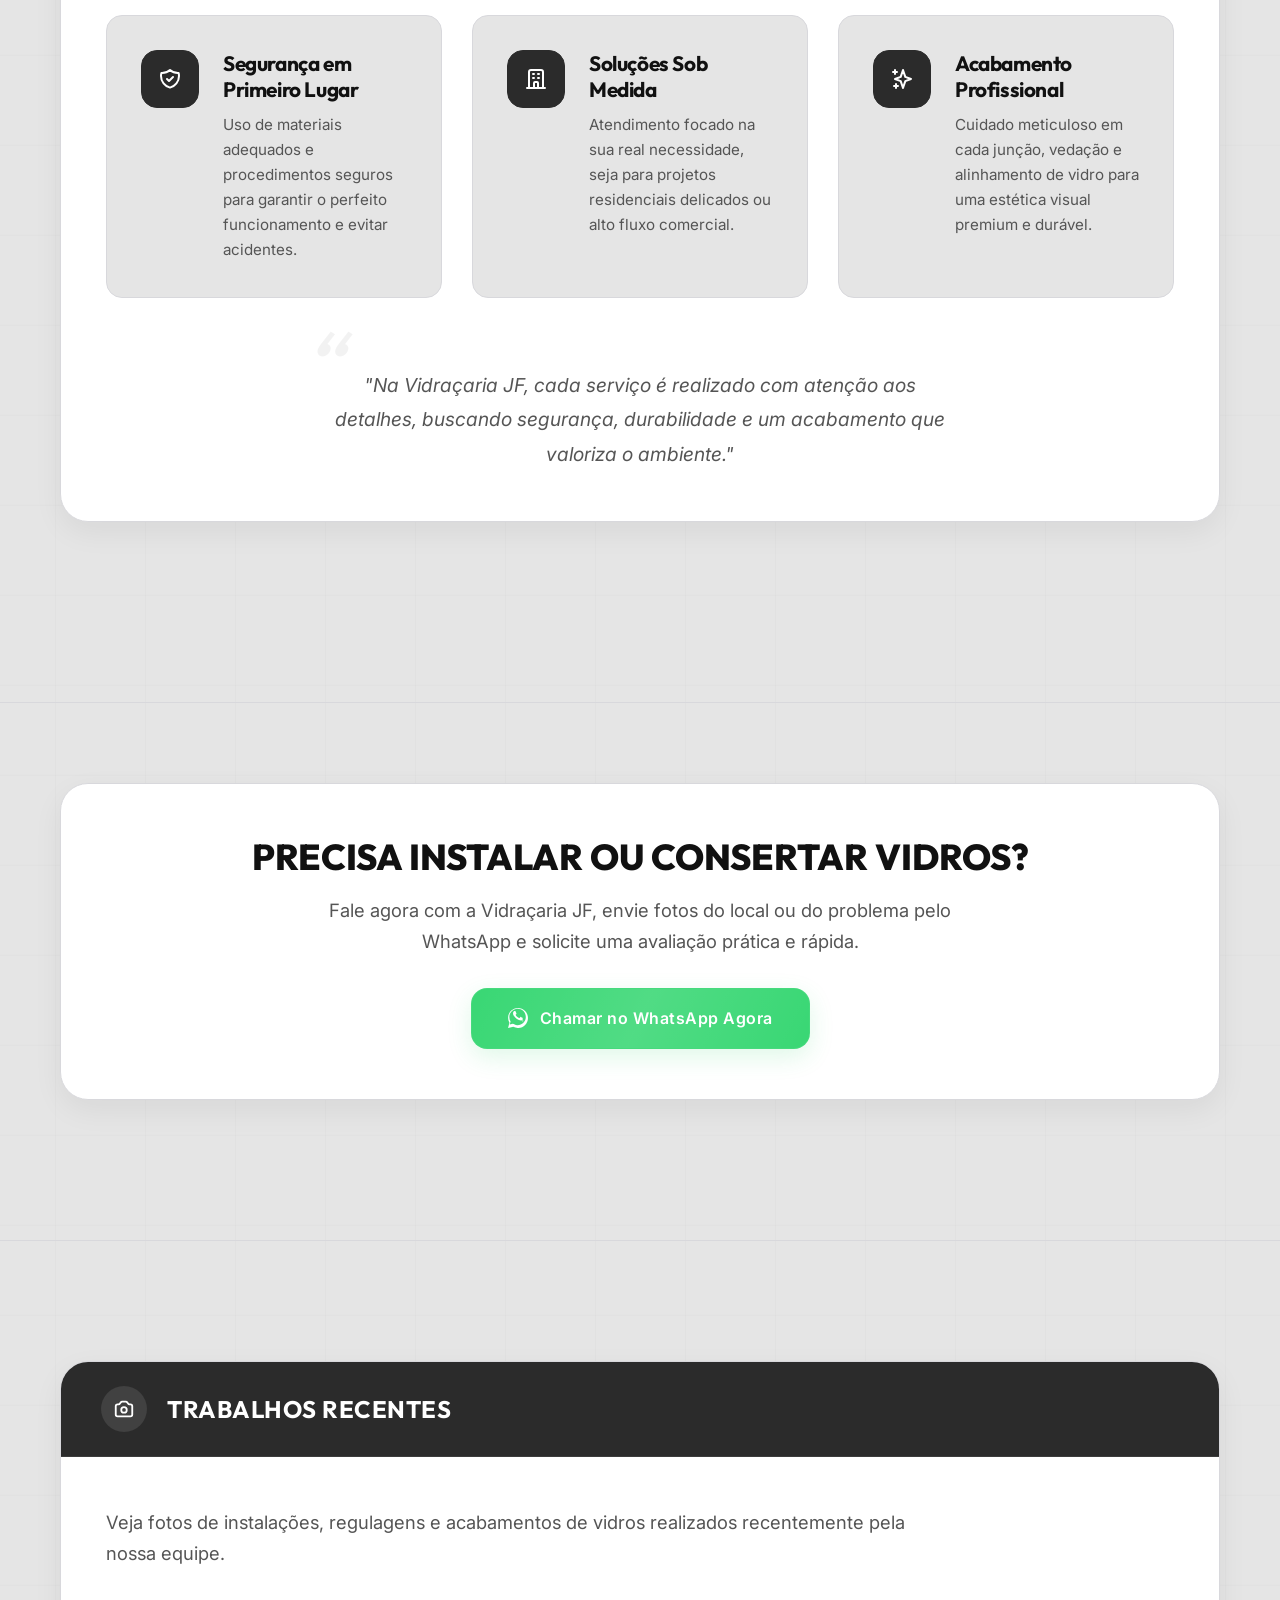
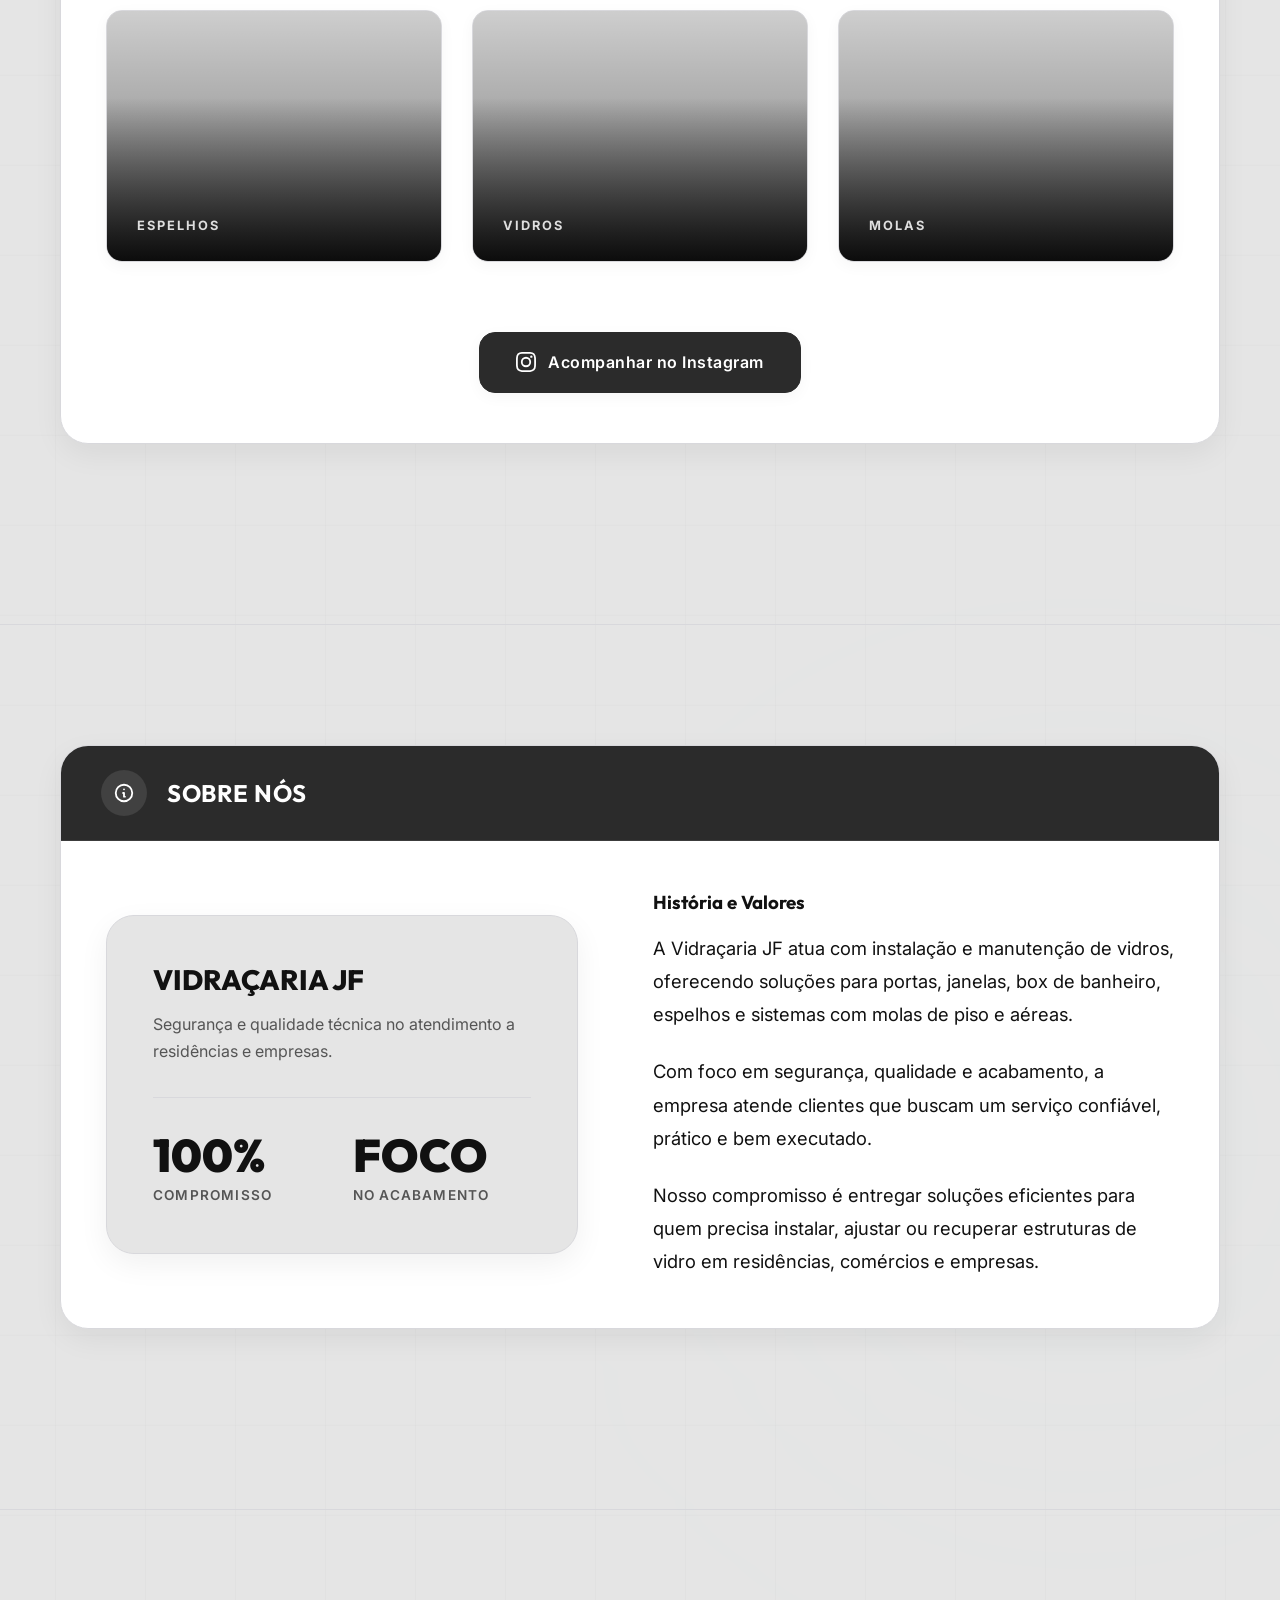
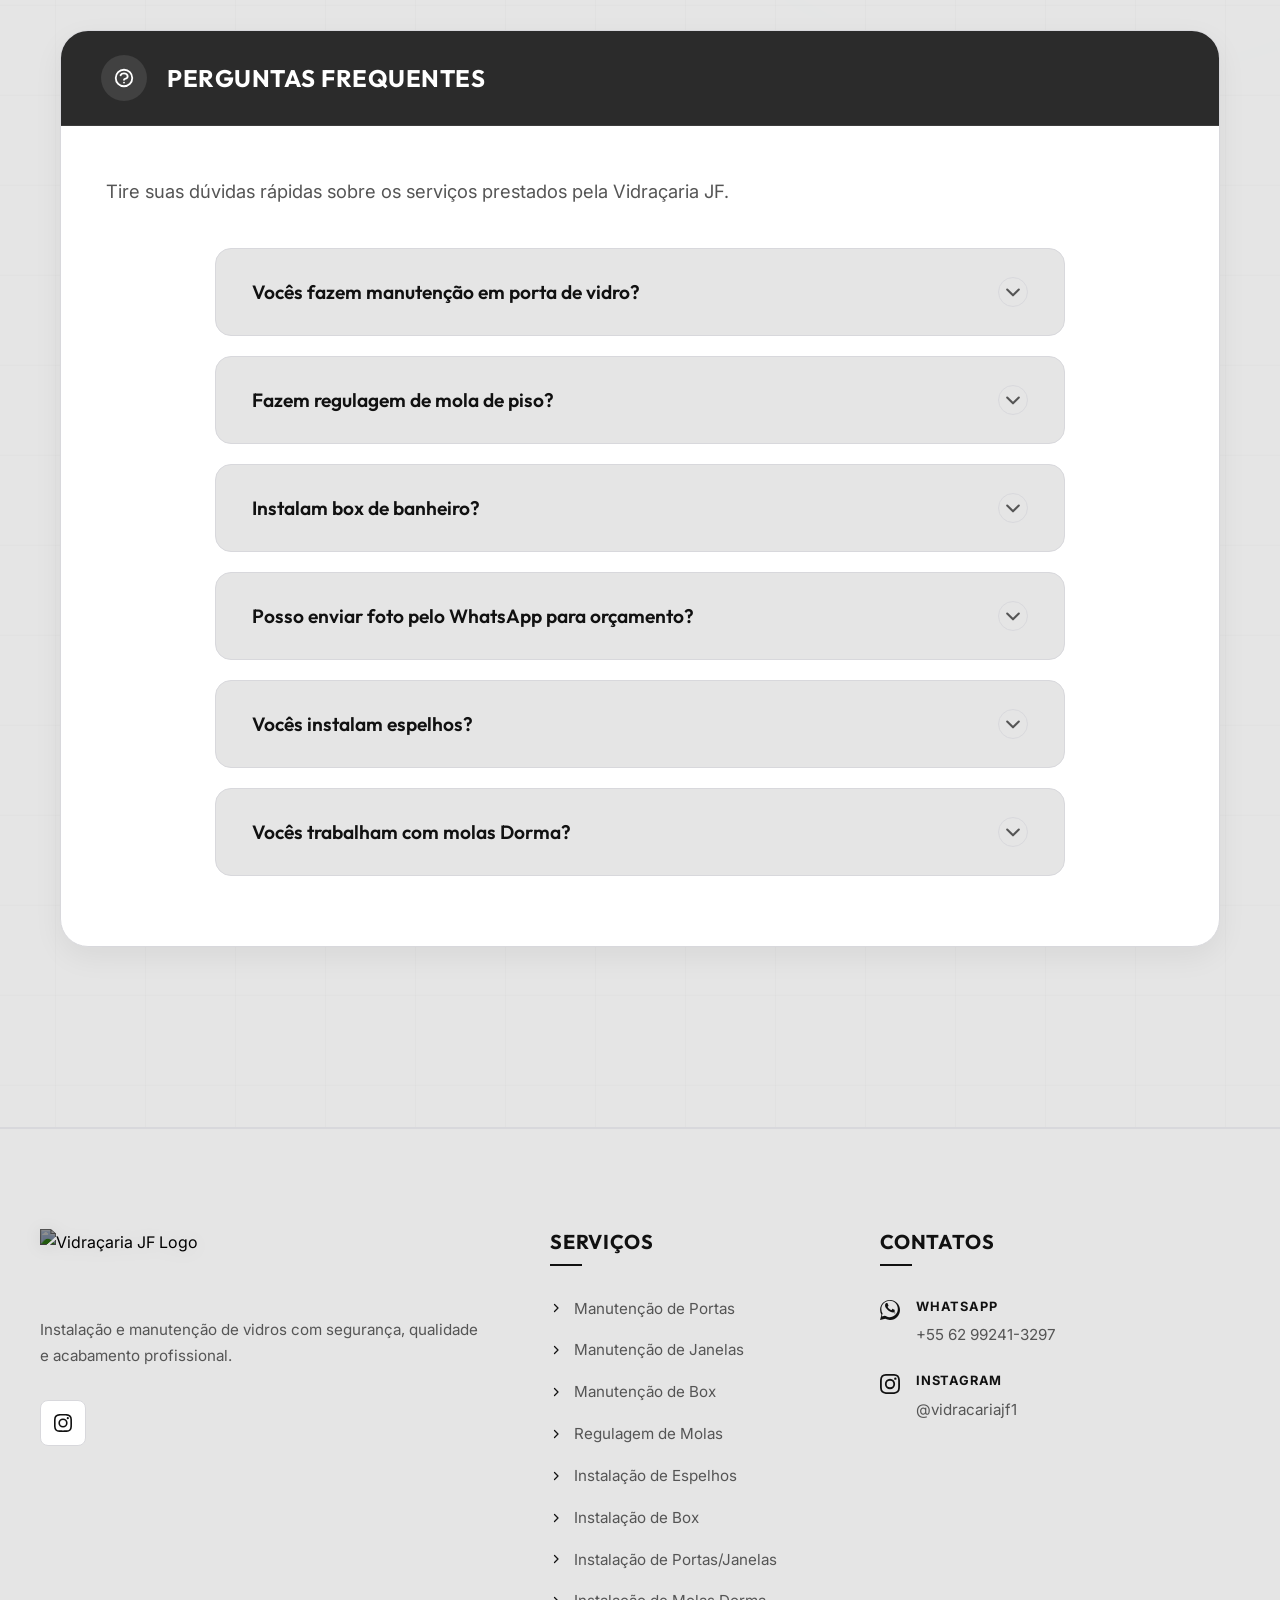
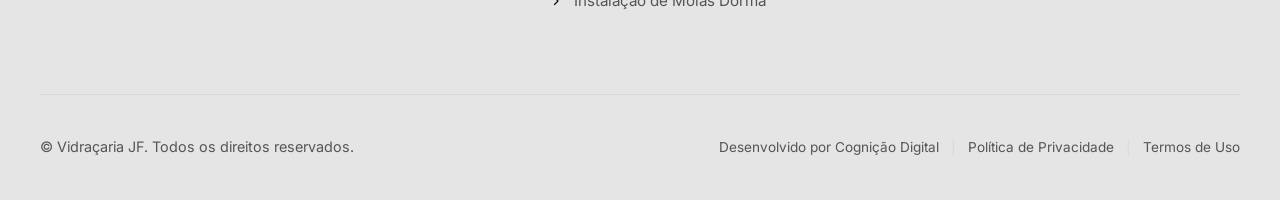
==== commit 0cbba9da: "Adiciona credito do desenvolvedor Cognicao Digital no rodape" ====
--- a/index.html
+++ b/index.html
@@ -925,7 +925,9 @@
       <div class="footer-bottom">
         <p>&copy; Vidraçaria JF. Todos os direitos reservados.</p>
         <div class="footer-legal-links">
-          <a href="politica-de-privacidade.html">Política de Privacidade</a>
+          <a href="https://cognicaodigittal.com/" target="_blank" rel="noopener noreferrer">Desenvolvido por Cogni&ccedil;&atilde;o Digital</a>
+          <span class="separator">|</span>
+          <a href="politica-de-privacidade.html">Pol&iacute;tica de Privacidade</a>
           <span class="separator">|</span>
           <a href="termos-de-uso.html">Termos de Uso</a>
         </div>
